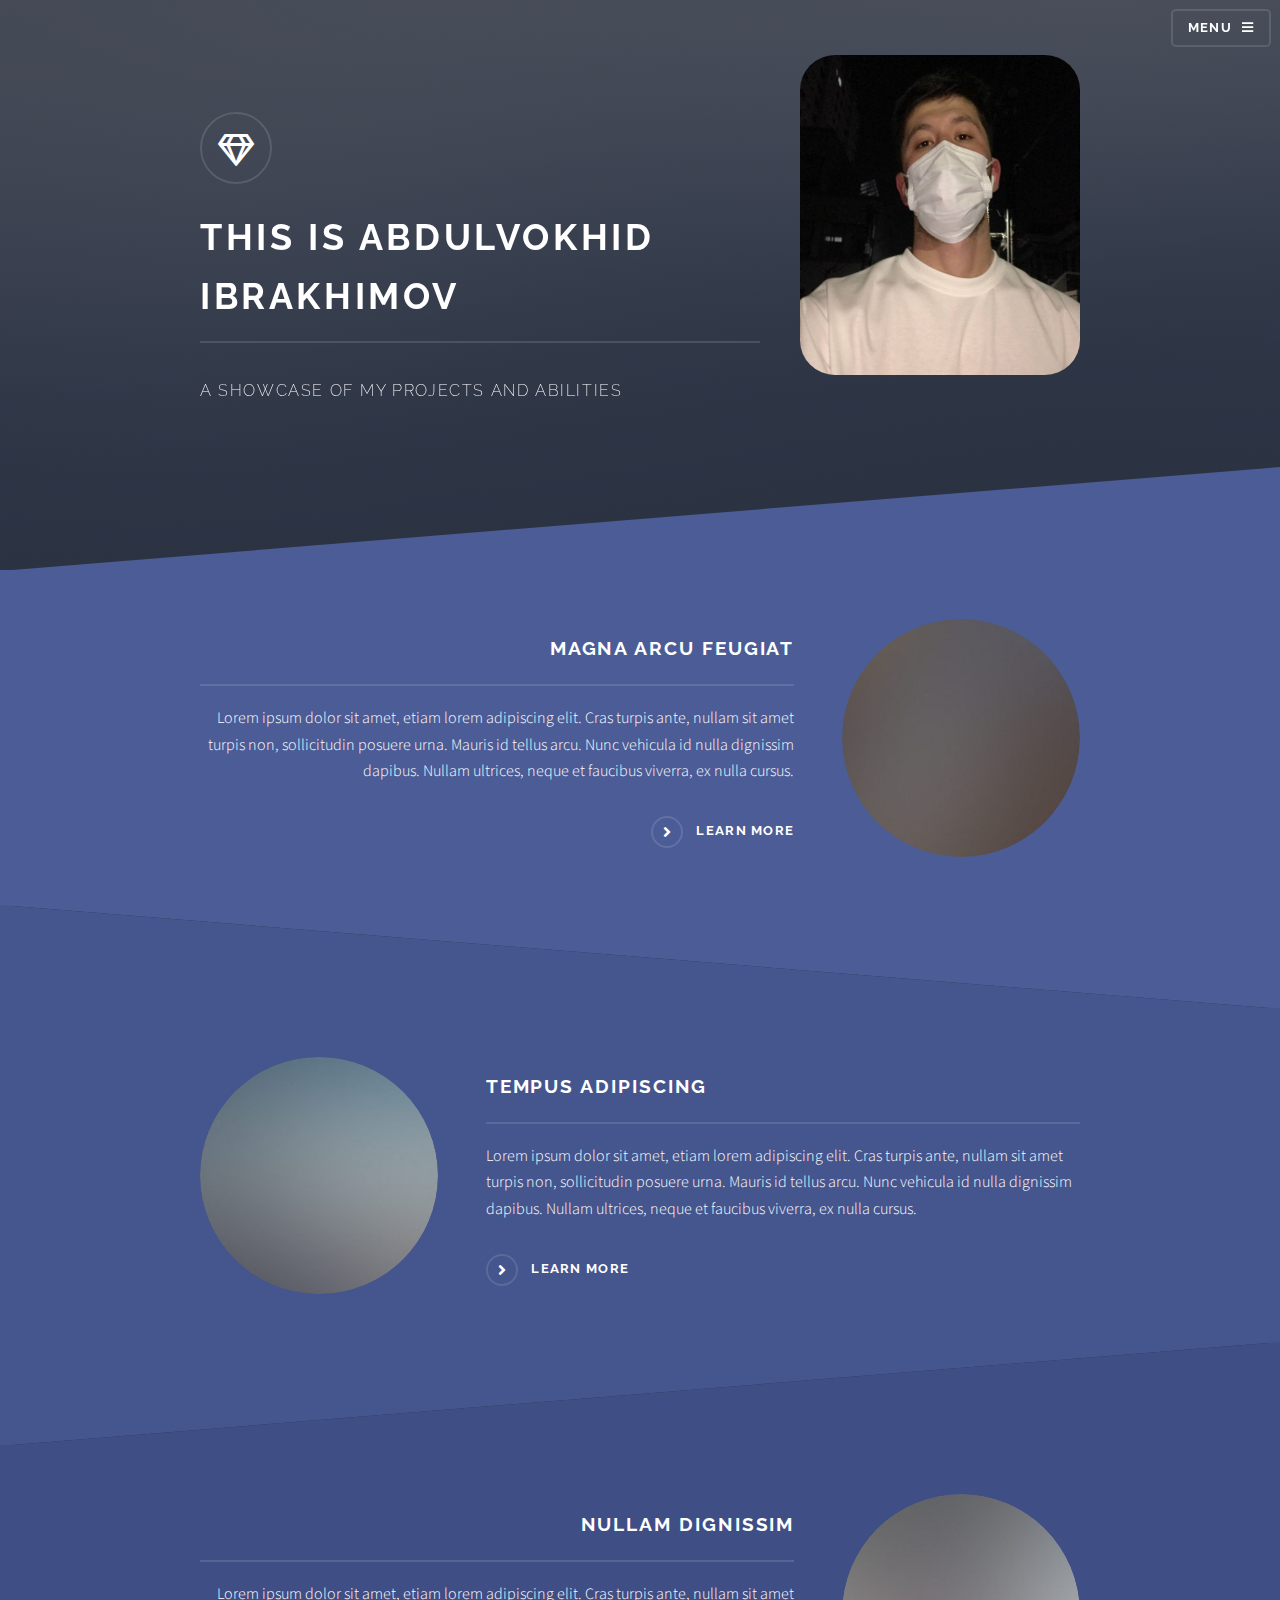
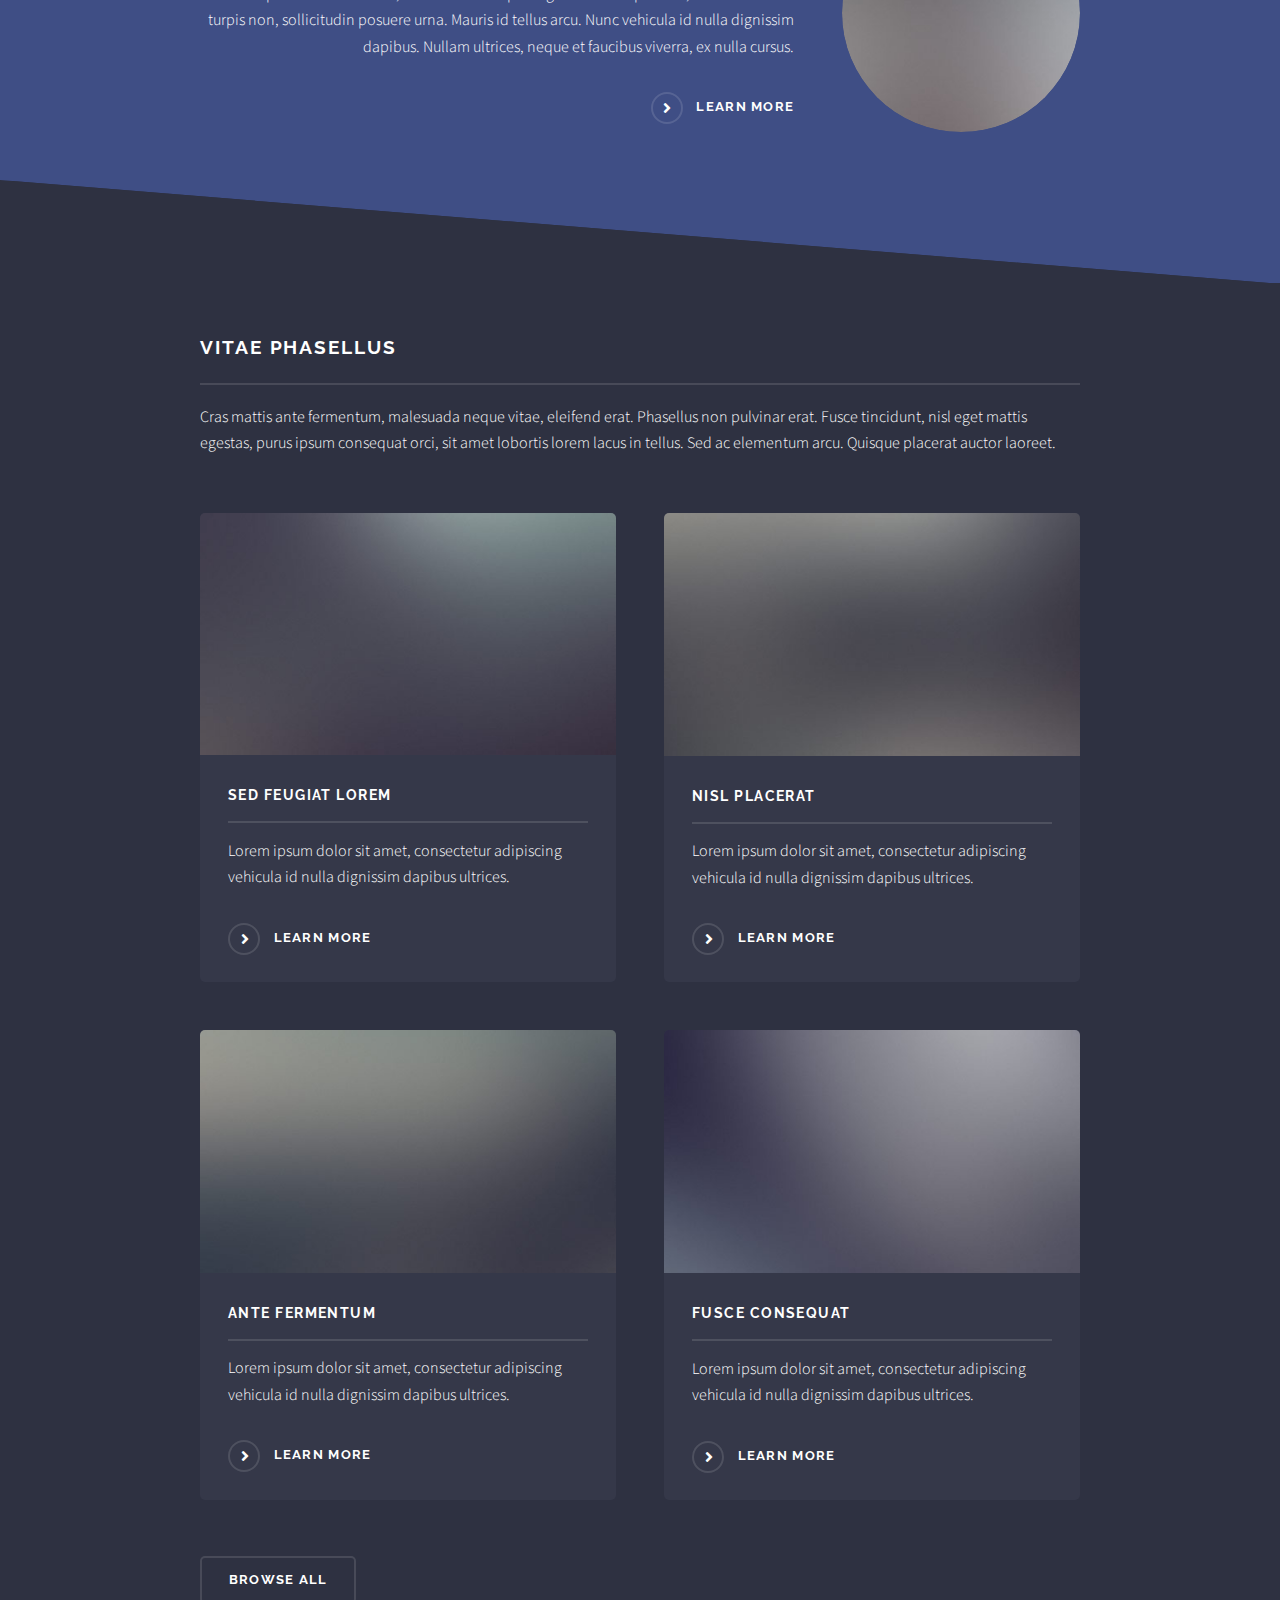
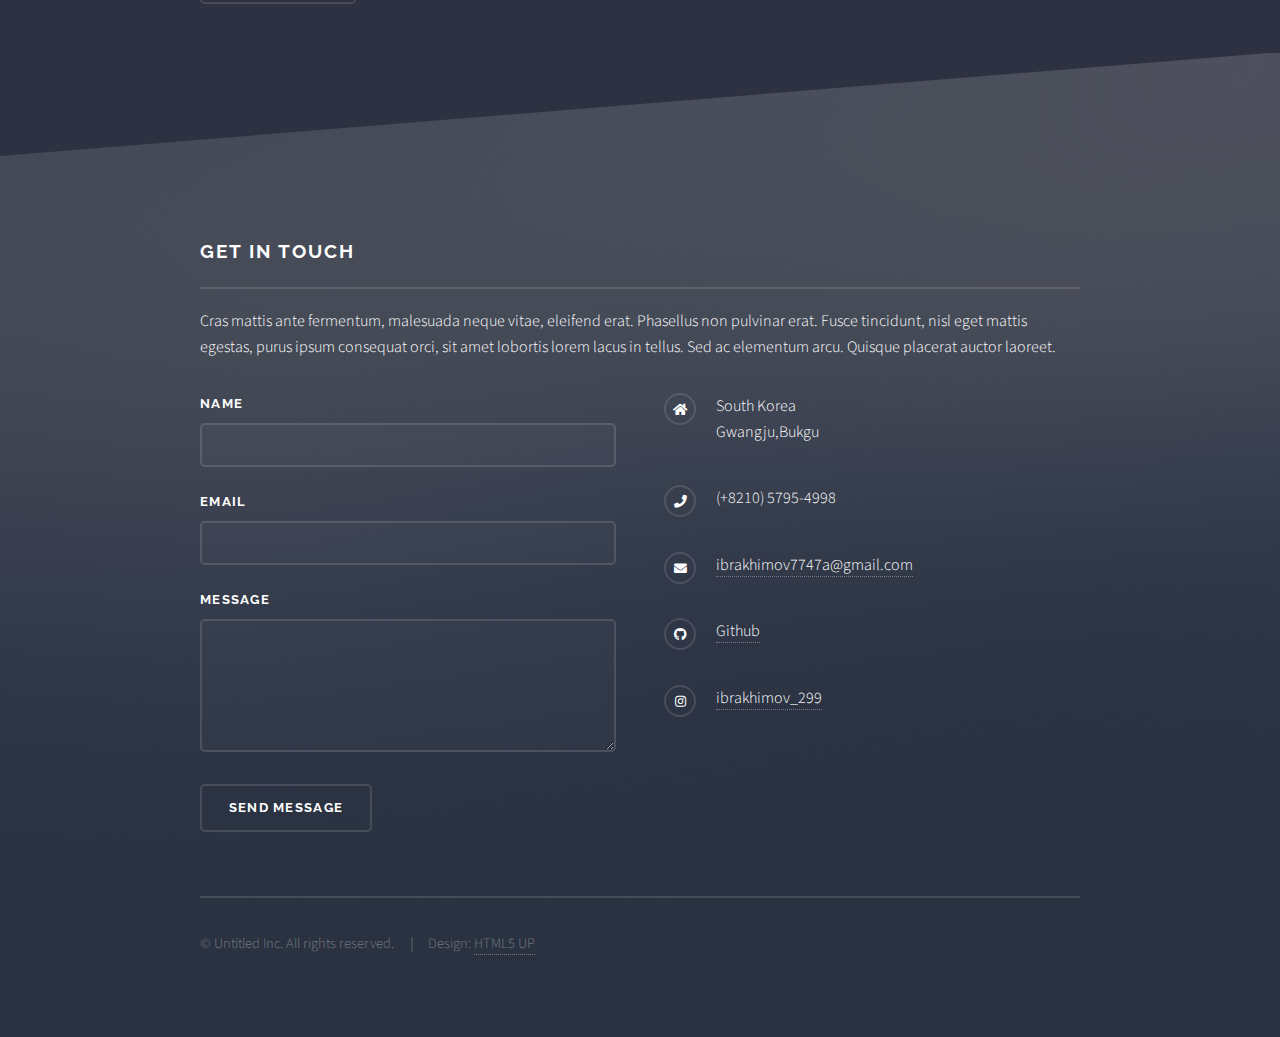
==== index.html @ 783c89f5 "started" ====
<!DOCTYPE html>
<!--
	Solid State by HTML5 UP
	html5up.net | @ajlkn
	Free for personal and commercial use under the CCA 3.0 license (html5up.net/license)
-->
<html>
  <head>
    <title>My Portfolio</title>
    <meta charset="utf-8" />
    <meta
      name="viewport"
      content="width=device-width, initial-scale=1, user-scalable=no"
    />
    <link rel="stylesheet" href="assets/css/main.css" />
    <link rel="stylesheet" href="style.css" />
    <noscript
      ><link rel="stylesheet" href="assets/css/noscript.css"
    /></noscript>
  </head>
  <body class="is-preload">
    <!-- Page Wrapper -->
    <div id="page-wrapper">
      <!-- Header -->
      <header id="header" class="alt">
        <h1><a href="index.html">Solid State</a></h1>
        <nav>
          <a href="#menu">Menu</a>
        </nav>
      </header>

      <!-- Menu -->
      <nav id="menu">
        <div class="inner">
          <h2>Menu</h2>
          <ul class="links">
            <li><a href="index.html">Home</a></li>
            <li><a href="generic.html">Generic</a></li>
            <li><a href="elements.html">Elements</a></li>
            <li><a href="#">Log In</a></li>
            <li><a href="#">Sign Up</a></li>
          </ul>
          <a href="#" class="close">Close</a>
        </div>
      </nav>

      <!-- Banner -->
      <section id="banner">
        <div class="inner">
          <div class="logo"><span class="icon fa-gem"></span></div>
          <div class="Wrapper">
            <h2>This is Abdulvokhid Ibrakhimov</h2>
            <img class="img" src="./images/myimg.jpg" alt="" />
          </div>
          <p>A showcase of my projects and abilities</p>
        </div>
      </section>

      <!-- Wrapper -->
      <section id="wrapper">
        <!-- One -->
        <section id="one" class="wrapper spotlight style1">
          <div class="inner">
            <a href="#" class="image"><img src="images/pic01.jpg" alt="" /></a>
            <div class="content">
              <h2 class="major">Magna arcu feugiat</h2>
              <p>
                Lorem ipsum dolor sit amet, etiam lorem adipiscing elit. Cras
                turpis ante, nullam sit amet turpis non, sollicitudin posuere
                urna. Mauris id tellus arcu. Nunc vehicula id nulla dignissim
                dapibus. Nullam ultrices, neque et faucibus viverra, ex nulla
                cursus.
              </p>
              <a href="#" class="special">Learn more</a>
            </div>
          </div>
        </section>

        <!-- Two -->
        <section id="two" class="wrapper alt spotlight style2">
          <div class="inner">
            <a href="#" class="image"><img src="images/pic02.jpg" alt="" /></a>
            <div class="content">
              <h2 class="major">Tempus adipiscing</h2>
              <p>
                Lorem ipsum dolor sit amet, etiam lorem adipiscing elit. Cras
                turpis ante, nullam sit amet turpis non, sollicitudin posuere
                urna. Mauris id tellus arcu. Nunc vehicula id nulla dignissim
                dapibus. Nullam ultrices, neque et faucibus viverra, ex nulla
                cursus.
              </p>
              <a href="#" class="special">Learn more</a>
            </div>
          </div>
        </section>

        <!-- Three -->
        <section id="three" class="wrapper spotlight style3">
          <div class="inner">
            <a href="#" class="image"><img src="images/pic03.jpg" alt="" /></a>
            <div class="content">
              <h2 class="major">Nullam dignissim</h2>
              <p>
                Lorem ipsum dolor sit amet, etiam lorem adipiscing elit. Cras
                turpis ante, nullam sit amet turpis non, sollicitudin posuere
                urna. Mauris id tellus arcu. Nunc vehicula id nulla dignissim
                dapibus. Nullam ultrices, neque et faucibus viverra, ex nulla
                cursus.
              </p>
              <a href="#" class="special">Learn more</a>
            </div>
          </div>
        </section>

        <!-- Four -->
        <section id="four" class="wrapper alt style1">
          <div class="inner">
            <h2 class="major">Vitae phasellus</h2>
            <p>
              Cras mattis ante fermentum, malesuada neque vitae, eleifend erat.
              Phasellus non pulvinar erat. Fusce tincidunt, nisl eget mattis
              egestas, purus ipsum consequat orci, sit amet lobortis lorem lacus
              in tellus. Sed ac elementum arcu. Quisque placerat auctor laoreet.
            </p>
            <section class="features">
              <article>
                <a href="#" class="image"
                  ><img src="images/pic04.jpg" alt=""
                /></a>
                <h3 class="major">Sed feugiat lorem</h3>
                <p>
                  Lorem ipsum dolor sit amet, consectetur adipiscing vehicula id
                  nulla dignissim dapibus ultrices.
                </p>
                <a href="#" class="special">Learn more</a>
              </article>
              <article>
                <a href="#" class="image"
                  ><img src="images/pic05.jpg" alt=""
                /></a>
                <h3 class="major">Nisl placerat</h3>
                <p>
                  Lorem ipsum dolor sit amet, consectetur adipiscing vehicula id
                  nulla dignissim dapibus ultrices.
                </p>
                <a href="#" class="special">Learn more</a>
              </article>
              <article>
                <a href="#" class="image"
                  ><img src="images/pic06.jpg" alt=""
                /></a>
                <h3 class="major">Ante fermentum</h3>
                <p>
                  Lorem ipsum dolor sit amet, consectetur adipiscing vehicula id
                  nulla dignissim dapibus ultrices.
                </p>
                <a href="#" class="special">Learn more</a>
              </article>
              <article>
                <a href="#" class="image"
                  ><img src="images/pic07.jpg" alt=""
                /></a>
                <h3 class="major">Fusce consequat</h3>
                <p>
                  Lorem ipsum dolor sit amet, consectetur adipiscing vehicula id
                  nulla dignissim dapibus ultrices.
                </p>
                <a href="#" class="special">Learn more</a>
              </article>
            </section>
            <ul class="actions">
              <li><a href="#" class="button">Browse All</a></li>
            </ul>
          </div>
        </section>
      </section>

      <!-- Footer -->
      <section id="footer">
        <div class="inner">
          <h2 class="major">Get in touch</h2>
          <p>
            Cras mattis ante fermentum, malesuada neque vitae, eleifend erat.
            Phasellus non pulvinar erat. Fusce tincidunt, nisl eget mattis
            egestas, purus ipsum consequat orci, sit amet lobortis lorem lacus
            in tellus. Sed ac elementum arcu. Quisque placerat auctor laoreet.
          </p>
          <form method="post" action="#">
            <div class="fields">
              <div class="field">
                <label for="name">Name</label>
                <input type="text" name="name" id="name" />
              </div>
              <div class="field">
                <label for="email">Email</label>
                <input type="email" name="email" id="email" />
              </div>
              <div class="field">
                <label for="message">Message</label>
                <textarea name="message" id="message" rows="4"></textarea>
              </div>
            </div>
            <ul class="actions">
              <li><input type="submit" value="Send Message" /></li>
            </ul>
          </form>
          <ul class="contact">
            <li class="icon solid fa-home">
              South Korea<br />
              Gwangju,Bukgu
            </li>
            <li class="icon solid fa-phone">(+8210) 5795-4998</li>
            <li class="icon solid fa-envelope">
              <a href="#">ibrakhimov7747a@gmail.com</a>
            </li>
            <li class="icon brands fa-github">
              <a href="https://github.com/abdulvokhid1">Github</a>
            </li>
            <!-- <li class="icon brands fa-facebook-f">
              <a href="#">facebook.com/untitled-tld</a>
            </li> -->
            <li class="icon brands fa-instagram">
              <a href="https://www.instagram.com/ibrakhimov_299/"
                >ibrakhimov_299</a
              >
            </li>
          </ul>
          <ul class="copyright">
            <li>&copy; Untitled Inc. All rights reserved.</li>
            <li>Design: <a href="http://html5up.net">HTML5 UP</a></li>
          </ul>
        </div>
      </section>
    </div>

    <!-- Scripts -->
    <script src="assets/js/jquery.min.js"></script>
    <script src="assets/js/jquery.scrollex.min.js"></script>
    <script src="assets/js/browser.min.js"></script>
    <script src="assets/js/breakpoints.min.js"></script>
    <script src="assets/js/util.js"></script>
    <script src="assets/js/main.js"></script>
  </body>
</html>
---- assets/css/main.css ----
@import url(fontawesome-all.min.css);
@import url("https://fonts.googleapis.com/css?family=Raleway:200,700|Source+Sans+Pro:300,600,300italic,600italic");

/*
	Solid State by HTML5 UP
	html5up.net | @ajlkn
	Free for personal and commercial use under the CCA 3.0 license (html5up.net/license)
*/

html, body, div, span, applet, object,
iframe, h1, h2, h3, h4, h5, h6, p, blockquote,
pre, a, abbr, acronym, address, big, cite,
code, del, dfn, em, img, ins, kbd, q, s, samp,
small, strike, strong, sub, sup, tt, var, b,
u, i, center, dl, dt, dd, ol, ul, li, fieldset,
form, label, legend, table, caption, tbody,
tfoot, thead, tr, th, td, article, aside,
canvas, details, embed, figure, figcaption,
footer, header, hgroup, menu, nav, output, ruby,
section, summary, time, mark, audio, video {
	margin: 0;
	padding: 0;
	border: 0;
	font-size: 100%;
	font: inherit;
	vertical-align: baseline;}

article, aside, details, figcaption, figure,
footer, header, hgroup, menu, nav, section {
	display: block;}

body {
	line-height: 1;
}

ol, ul {
	list-style: none;
}

blockquote, q {
	quotes: none;
}

	blockquote:before, blockquote:after, q:before, q:after {
		content: '';
		content: none;
	}

table {
	border-collapse: collapse;
	border-spacing: 0;
}

body {
	-webkit-text-size-adjust: none;
}

mark {
	background-color: transparent;
	color: inherit;
}

input::-moz-focus-inner {
	border: 0;
	padding: 0;
}

input, select, textarea {
	-moz-appearance: none;
	-webkit-appearance: none;
	-ms-appearance: none;
	appearance: none;
}

/* Basic */

	@-ms-viewport {
		width: device-width;
	}

	body {
		-ms-overflow-style: scrollbar;
	}

	@media screen and (max-width: 480px) {

		html, body {
			min-width: 320px;
		}

	}

	html {
		box-sizing: border-box;
	}

	*, *:before, *:after {
		box-sizing: inherit;
	}

	body {
		background-color: #2e3141;
		background-image: linear-gradient(to top, rgba(46, 49, 65, 0.8), rgba(46, 49, 65, 0.8)), url("../../images/bg.jpg");
		background-size: auto, cover;
		background-attachment: fixed, fixed;
		background-position: center, center;
	}

		body.is-preload *, body.is-preload *:before, body.is-preload *:after {
			-moz-animation: none !important;
			-webkit-animation: none !important;
			-ms-animation: none !important;
			animation: none !important;
			-moz-transition: none !important;
			-webkit-transition: none !important;
			-ms-transition: none !important;
			transition: none !important;
		}

/* Type */

	body, input, select, textarea {
		color: #ffffff;
		font-family: "Source Sans Pro", Helvetica, sans-serif;
		font-size: 16.5pt;
		font-weight: 300;
		line-height: 1.65;
	}

		@media screen and (max-width: 1680px) {

			body, input, select, textarea {
				font-size: 13pt;
			}

		}

		@media screen and (max-width: 1280px) {

			body, input, select, textarea {
				font-size: 12pt;
			}

		}

		@media screen and (max-width: 980px) {

			body, input, select, textarea {
				font-size: 12pt;
			}

		}

		@media screen and (max-width: 736px) {

			body, input, select, textarea {
				font-size: 12pt;
			}

		}

		@media screen and (max-width: 480px) {

			body, input, select, textarea {
				font-size: 12pt;
			}

		}

	a {
		-moz-transition: color 0.2s ease-in-out, border-bottom-color 0.2s ease-in-out;
		-webkit-transition: color 0.2s ease-in-out, border-bottom-color 0.2s ease-in-out;
		-ms-transition: color 0.2s ease-in-out, border-bottom-color 0.2s ease-in-out;
		transition: color 0.2s ease-in-out, border-bottom-color 0.2s ease-in-out;
		border-bottom: dotted 1px rgba(255, 255, 255, 0.35);
		color: #ffffff;
		text-decoration: none;
	}

		a:hover {
			border-bottom-color: transparent;
			color: #ffffff !important;
		}

		a.special:not(.button) {
			text-decoration: none;
			border-bottom: 0;
			display: block;
			font-family: Raleway, Helvetica, sans-serif;
			font-size: 0.8em;
			font-weight: 700;
			letter-spacing: 0.1em;
			margin: 0 0 2em 0;
			text-transform: uppercase;
		}

			a.special:not(.button):before {
				-moz-osx-font-smoothing: grayscale;
				-webkit-font-smoothing: antialiased;
				display: inline-block;
				font-style: normal;
				font-variant: normal;
				text-rendering: auto;
				line-height: 1;
				text-transform: none !important;
				font-family: 'Font Awesome 5 Free';
				font-weight: 900;
			}

			a.special:not(.button):before {
				-moz-transition: background-color 0.2s ease-in-out;
				-webkit-transition: background-color 0.2s ease-in-out;
				-ms-transition: background-color 0.2s ease-in-out;
				transition: background-color 0.2s ease-in-out;
				border-radius: 100%;
				border: solid 2px rgba(255, 255, 255, 0.125);
				content: '\f105';
				display: inline-block;
				font-size: 1.25em;
				height: 2em;
				line-height: 1.75em;
				margin-right: 0.85em;
				text-align: center;
				text-indent: 0.15em;
				vertical-align: middle;
				width: 2em;
			}

			a.special:not(.button):hover:before {
				background-color: rgba(255, 255, 255, 0.025);
			}

			a.special:not(.button):active:before {
				background-color: rgba(255, 255, 255, 0.075);
			}

	strong, b {
		color: #ffffff;
		font-weight: 600;
	}

	em, i {
		font-style: italic;
	}

	p {
		margin: 0 0 2em 0;
	}

	h1, h2, h3, h4, h5, h6 {
		color: #ffffff;
		font-family: Raleway, Helvetica, sans-serif;
		font-weight: 700;
		letter-spacing: 0.1em;
		margin: 0 0 1em 0;
		text-transform: uppercase;
	}

		h1 a, h2 a, h3 a, h4 a, h5 a, h6 a {
			color: inherit;
			text-decoration: none;
			border-bottom: 0;
		}

		h1 span, h2 span, h3 span, h4 span, h5 span, h6 span {
			font-weight: 200;
		}

		h1.major, h2.major, h3.major, h4.major, h5.major, h6.major {
			padding-bottom: 1em;
			border-bottom: solid 2px rgba(255, 255, 255, 0.125);
		}

	h2 {
		font-size: 1.2em;
	}

	h3 {
		font-size: 0.9em;
	}

	h4 {
		font-size: 0.7em;
	}

	h5 {
		font-size: 0.7em;
	}

	h6 {
		font-size: 0.7em;
	}

	@media screen and (max-width: 736px) {

		h2 {
			font-size: 1em;
		}

		h3 {
			font-size: 0.8em;
		}

	}

	sub {
		font-size: 0.8em;
		position: relative;
		top: 0.5em;
	}

	sup {
		font-size: 0.8em;
		position: relative;
		top: -0.5em;
	}

	blockquote {
		border-left: solid 4px rgba(255, 255, 255, 0.125);
		font-style: italic;
		margin: 0 0 2em 0;
		padding: 0.5em 0 0.5em 2em;
	}

	code {
		background: rgba(255, 255, 255, 0.025);
		border-radius: 5px;
		border: solid 2px rgba(255, 255, 255, 0.125);
		font-family: "Courier New", monospace;
		font-size: 0.9em;
		margin: 0 0.25em;
		padding: 0.25em 0.65em;
	}

	pre {
		-webkit-overflow-scrolling: touch;
		font-family: "Courier New", monospace;
		font-size: 0.9em;
		margin: 0 0 2em 0;
	}

		pre code {
			display: block;
			line-height: 1.75em;
			padding: 1em 1.5em;
			overflow-x: auto;
		}

	hr {
		border: 0;
		border-bottom: solid 2px rgba(255, 255, 255, 0.125);
		margin: 2.5em 0;
	}

		hr.major {
			margin: 4em 0;
		}

	.align-left {
		text-align: left;
	}

	.align-center {
		text-align: center;
	}

	.align-right {
		text-align: right;
	}

/* Row */

	.row {
		display: flex;
		flex-wrap: wrap;
		box-sizing: border-box;
		align-items: stretch;
	}

		.row > * {
			box-sizing: border-box;
		}

		.row.gtr-uniform > * > :last-child {
			margin-bottom: 0;
		}

		.row.aln-left {
			justify-content: flex-start;
		}

		.row.aln-center {
			justify-content: center;
		}

		.row.aln-right {
			justify-content: flex-end;
		}

		.row.aln-top {
			align-items: flex-start;
		}

		.row.aln-middle {
			align-items: center;
		}

		.row.aln-bottom {
			align-items: flex-end;
		}

		.row > .imp {
			order: -1;
		}

		.row > .col-1 {
			width: 8.33333%;
		}

		.row > .off-1 {
			margin-left: 8.33333%;
		}

		.row > .col-2 {
			width: 16.66667%;
		}

		.row > .off-2 {
			margin-left: 16.66667%;
		}

		.row > .col-3 {
			width: 25%;
		}

		.row > .off-3 {
			margin-left: 25%;
		}

		.row > .col-4 {
			width: 33.33333%;
		}

		.row > .off-4 {
			margin-left: 33.33333%;
		}

		.row > .col-5 {
			width: 41.66667%;
		}

		.row > .off-5 {
			margin-left: 41.66667%;
		}

		.row > .col-6 {
			width: 50%;
		}

		.row > .off-6 {
			margin-left: 50%;
		}

		.row > .col-7 {
			width: 58.33333%;
		}

		.row > .off-7 {
			margin-left: 58.33333%;
		}

		.row > .col-8 {
			width: 66.66667%;
		}

		.row > .off-8 {
			margin-left: 66.66667%;
		}

		.row > .col-9 {
			width: 75%;
		}

		.row > .off-9 {
			margin-left: 75%;
		}

		.row > .col-10 {
			width: 83.33333%;
		}

		.row > .off-10 {
			margin-left: 83.33333%;
		}

		.row > .col-11 {
			width: 91.66667%;
		}

		.row > .off-11 {
			margin-left: 91.66667%;
		}

		.row > .col-12 {
			width: 100%;
		}

		.row > .off-12 {
			margin-left: 100%;
		}

		.row.gtr-0 {
			margin-top: 0;
			margin-left: 0em;
		}

			.row.gtr-0 > * {
				padding: 0 0 0 0em;
			}

			.row.gtr-0.gtr-uniform {
				margin-top: 0em;
			}

				.row.gtr-0.gtr-uniform > * {
					padding-top: 0em;
				}

		.row.gtr-25 {
			margin-top: 0;
			margin-left: -0.4375em;
		}

			.row.gtr-25 > * {
				padding: 0 0 0 0.4375em;
			}

			.row.gtr-25.gtr-uniform {
				margin-top: -0.4375em;
			}

				.row.gtr-25.gtr-uniform > * {
					padding-top: 0.4375em;
				}

		.row.gtr-50 {
			margin-top: 0;
			margin-left: -0.875em;
		}

			.row.gtr-50 > * {
				padding: 0 0 0 0.875em;
			}

			.row.gtr-50.gtr-uniform {
				margin-top: -0.875em;
			}

				.row.gtr-50.gtr-uniform > * {
					padding-top: 0.875em;
				}

		.row {
			margin-top: 0;
			margin-left: -1.75em;
		}

			.row > * {
				padding: 0 0 0 1.75em;
			}

			.row.gtr-uniform {
				margin-top: -1.75em;
			}

				.row.gtr-uniform > * {
					padding-top: 1.75em;
				}

		.row.gtr-150 {
			margin-top: 0;
			margin-left: -2.625em;
		}

			.row.gtr-150 > * {
				padding: 0 0 0 2.625em;
			}

			.row.gtr-150.gtr-uniform {
				margin-top: -2.625em;
			}

				.row.gtr-150.gtr-uniform > * {
					padding-top: 2.625em;
				}

		.row.gtr-200 {
			margin-top: 0;
			margin-left: -3.5em;
		}

			.row.gtr-200 > * {
				padding: 0 0 0 3.5em;
			}

			.row.gtr-200.gtr-uniform {
				margin-top: -3.5em;
			}

				.row.gtr-200.gtr-uniform > * {
					padding-top: 3.5em;
				}

		@media screen and (max-width: 1680px) {

			.row {
				display: flex;
				flex-wrap: wrap;
				box-sizing: border-box;
				align-items: stretch;
			}

				.row > * {
					box-sizing: border-box;
				}

				.row.gtr-uniform > * > :last-child {
					margin-bottom: 0;
				}

				.row.aln-left {
					justify-content: flex-start;
				}

				.row.aln-center {
					justify-content: center;
				}

				.row.aln-right {
					justify-content: flex-end;
				}

				.row.aln-top {
					align-items: flex-start;
				}

				.row.aln-middle {
					align-items: center;
				}

				.row.aln-bottom {
					align-items: flex-end;
				}

				.row > .imp-xlarge {
					order: -1;
				}

				.row > .col-1-xlarge {
					width: 8.33333%;
				}

				.row > .off-1-xlarge {
					margin-left: 8.33333%;
				}

				.row > .col-2-xlarge {
					width: 16.66667%;
				}

				.row > .off-2-xlarge {
					margin-left: 16.66667%;
				}

				.row > .col-3-xlarge {
					width: 25%;
				}

				.row > .off-3-xlarge {
					margin-left: 25%;
				}

				.row > .col-4-xlarge {
					width: 33.33333%;
				}

				.row > .off-4-xlarge {
					margin-left: 33.33333%;
				}

				.row > .col-5-xlarge {
					width: 41.66667%;
				}

				.row > .off-5-xlarge {
					margin-left: 41.66667%;
				}

				.row > .col-6-xlarge {
					width: 50%;
				}

				.row > .off-6-xlarge {
					margin-left: 50%;
				}

				.row > .col-7-xlarge {
					width: 58.33333%;
				}

				.row > .off-7-xlarge {
					margin-left: 58.33333%;
				}

				.row > .col-8-xlarge {
					width: 66.66667%;
				}

				.row > .off-8-xlarge {
					margin-left: 66.66667%;
				}

				.row > .col-9-xlarge {
					width: 75%;
				}

				.row > .off-9-xlarge {
					margin-left: 75%;
				}

				.row > .col-10-xlarge {
					width: 83.33333%;
				}

				.row > .off-10-xlarge {
					margin-left: 83.33333%;
				}

				.row > .col-11-xlarge {
					width: 91.66667%;
				}

				.row > .off-11-xlarge {
					margin-left: 91.66667%;
				}

				.row > .col-12-xlarge {
					width: 100%;
				}

				.row > .off-12-xlarge {
					margin-left: 100%;
				}

				.row.gtr-0 {
					margin-top: 0;
					margin-left: 0em;
				}

					.row.gtr-0 > * {
						padding: 0 0 0 0em;
					}

					.row.gtr-0.gtr-uniform {
						margin-top: 0em;
					}

						.row.gtr-0.gtr-uniform > * {
							padding-top: 0em;
						}

				.row.gtr-25 {
					margin-top: 0;
					margin-left: -0.4375em;
				}

					.row.gtr-25 > * {
						padding: 0 0 0 0.4375em;
					}

					.row.gtr-25.gtr-uniform {
						margin-top: -0.4375em;
					}

						.row.gtr-25.gtr-uniform > * {
							padding-top: 0.4375em;
						}

				.row.gtr-50 {
					margin-top: 0;
					margin-left: -0.875em;
				}

					.row.gtr-50 > * {
						padding: 0 0 0 0.875em;
					}

					.row.gtr-50.gtr-uniform {
						margin-top: -0.875em;
					}

						.row.gtr-50.gtr-uniform > * {
							padding-top: 0.875em;
						}

				.row {
					margin-top: 0;
					margin-left: -1.75em;
				}

					.row > * {
						padding: 0 0 0 1.75em;
					}

					.row.gtr-uniform {
						margin-top: -1.75em;
					}

						.row.gtr-uniform > * {
							padding-top: 1.75em;
						}

				.row.gtr-150 {
					margin-top: 0;
					margin-left: -2.625em;
				}

					.row.gtr-150 > * {
						padding: 0 0 0 2.625em;
					}

					.row.gtr-150.gtr-uniform {
						margin-top: -2.625em;
					}

						.row.gtr-150.gtr-uniform > * {
							padding-top: 2.625em;
						}

				.row.gtr-200 {
					margin-top: 0;
					margin-left: -3.5em;
				}

					.row.gtr-200 > * {
						padding: 0 0 0 3.5em;
					}

					.row.gtr-200.gtr-uniform {
						margin-top: -3.5em;
					}

						.row.gtr-200.gtr-uniform > * {
							padding-top: 3.5em;
						}

		}

		@media screen and (max-width: 1280px) {

			.row {
				display: flex;
				flex-wrap: wrap;
				box-sizing: border-box;
				align-items: stretch;
			}

				.row > * {
					box-sizing: border-box;
				}

				.row.gtr-uniform > * > :last-child {
					margin-bottom: 0;
				}

				.row.aln-left {
					justify-content: flex-start;
				}

				.row.aln-center {
					justify-content: center;
				}

				.row.aln-right {
					justify-content: flex-end;
				}

				.row.aln-top {
					align-items: flex-start;
				}

				.row.aln-middle {
					align-items: center;
				}

				.row.aln-bottom {
					align-items: flex-end;
				}

				.row > .imp-large {
					order: -1;
				}

				.row > .col-1-large {
					width: 8.33333%;
				}

				.row > .off-1-large {
					margin-left: 8.33333%;
				}

				.row > .col-2-large {
					width: 16.66667%;
				}

				.row > .off-2-large {
					margin-left: 16.66667%;
				}

				.row > .col-3-large {
					width: 25%;
				}

				.row > .off-3-large {
					margin-left: 25%;
				}

				.row > .col-4-large {
					width: 33.33333%;
				}

				.row > .off-4-large {
					margin-left: 33.33333%;
				}

				.row > .col-5-large {
					width: 41.66667%;
				}

				.row > .off-5-large {
					margin-left: 41.66667%;
				}

				.row > .col-6-large {
					width: 50%;
				}

				.row > .off-6-large {
					margin-left: 50%;
				}

				.row > .col-7-large {
					width: 58.33333%;
				}

				.row > .off-7-large {
					margin-left: 58.33333%;
				}

				.row > .col-8-large {
					width: 66.66667%;
				}

				.row > .off-8-large {
					margin-left: 66.66667%;
				}

				.row > .col-9-large {
					width: 75%;
				}

				.row > .off-9-large {
					margin-left: 75%;
				}

				.row > .col-10-large {
					width: 83.33333%;
				}

				.row > .off-10-large {
					margin-left: 83.33333%;
				}

				.row > .col-11-large {
					width: 91.66667%;
				}

				.row > .off-11-large {
					margin-left: 91.66667%;
				}

				.row > .col-12-large {
					width: 100%;
				}

				.row > .off-12-large {
					margin-left: 100%;
				}

				.row.gtr-0 {
					margin-top: 0;
					margin-left: 0em;
				}

					.row.gtr-0 > * {
						padding: 0 0 0 0em;
					}

					.row.gtr-0.gtr-uniform {
						margin-top: 0em;
					}

						.row.gtr-0.gtr-uniform > * {
							padding-top: 0em;
						}

				.row.gtr-25 {
					margin-top: 0;
					margin-left: -0.4375em;
				}

					.row.gtr-25 > * {
						padding: 0 0 0 0.4375em;
					}

					.row.gtr-25.gtr-uniform {
						margin-top: -0.4375em;
					}

						.row.gtr-25.gtr-uniform > * {
							padding-top: 0.4375em;
						}

				.row.gtr-50 {
					margin-top: 0;
					margin-left: -0.875em;
				}

					.row.gtr-50 > * {
						padding: 0 0 0 0.875em;
					}

					.row.gtr-50.gtr-uniform {
						margin-top: -0.875em;
					}

						.row.gtr-50.gtr-uniform > * {
							padding-top: 0.875em;
						}

				.row {
					margin-top: 0;
					margin-left: -1.75em;
				}

					.row > * {
						padding: 0 0 0 1.75em;
					}

					.row.gtr-uniform {
						margin-top: -1.75em;
					}

						.row.gtr-uniform > * {
							padding-top: 1.75em;
						}

				.row.gtr-150 {
					margin-top: 0;
					margin-left: -2.625em;
				}

					.row.gtr-150 > * {
						padding: 0 0 0 2.625em;
					}

					.row.gtr-150.gtr-uniform {
						margin-top: -2.625em;
					}

						.row.gtr-150.gtr-uniform > * {
							padding-top: 2.625em;
						}

				.row.gtr-200 {
					margin-top: 0;
					margin-left: -3.5em;
				}

					.row.gtr-200 > * {
						padding: 0 0 0 3.5em;
					}

					.row.gtr-200.gtr-uniform {
						margin-top: -3.5em;
					}

						.row.gtr-200.gtr-uniform > * {
							padding-top: 3.5em;
						}

		}

		@media screen and (max-width: 980px) {

			.row {
				display: flex;
				flex-wrap: wrap;
				box-sizing: border-box;
				align-items: stretch;
			}

				.row > * {
					box-sizing: border-box;
				}

				.row.gtr-uniform > * > :last-child {
					margin-bottom: 0;
				}

				.row.aln-left {
					justify-content: flex-start;
				}

				.row.aln-center {
					justify-content: center;
				}

				.row.aln-right {
					justify-content: flex-end;
				}

				.row.aln-top {
					align-items: flex-start;
				}

				.row.aln-middle {
					align-items: center;
				}

				.row.aln-bottom {
					align-items: flex-end;
				}

				.row > .imp-medium {
					order: -1;
				}

				.row > .col-1-medium {
					width: 8.33333%;
				}

				.row > .off-1-medium {
					margin-left: 8.33333%;
				}

				.row > .col-2-medium {
					width: 16.66667%;
				}

				.row > .off-2-medium {
					margin-left: 16.66667%;
				}

				.row > .col-3-medium {
					width: 25%;
				}

				.row > .off-3-medium {
					margin-left: 25%;
				}

				.row > .col-4-medium {
					width: 33.33333%;
				}

				.row > .off-4-medium {
					margin-left: 33.33333%;
				}

				.row > .col-5-medium {
					width: 41.66667%;
				}

				.row > .off-5-medium {
					margin-left: 41.66667%;
				}

				.row > .col-6-medium {
					width: 50%;
				}

				.row > .off-6-medium {
					margin-left: 50%;
				}

				.row > .col-7-medium {
					width: 58.33333%;
				}

				.row > .off-7-medium {
					margin-left: 58.33333%;
				}

				.row > .col-8-medium {
					width: 66.66667%;
				}

				.row > .off-8-medium {
					margin-left: 66.66667%;
				}

				.row > .col-9-medium {
					width: 75%;
				}

				.row > .off-9-medium {
					margin-left: 75%;
				}

				.row > .col-10-medium {
					width: 83.33333%;
				}

				.row > .off-10-medium {
					margin-left: 83.33333%;
				}

				.row > .col-11-medium {
					width: 91.66667%;
				}

				.row > .off-11-medium {
					margin-left: 91.66667%;
				}

				.row > .col-12-medium {
					width: 100%;
				}

				.row > .off-12-medium {
					margin-left: 100%;
				}

				.row.gtr-0 {
					margin-top: 0;
					margin-left: 0em;
				}

					.row.gtr-0 > * {
						padding: 0 0 0 0em;
					}

					.row.gtr-0.gtr-uniform {
						margin-top: 0em;
					}

						.row.gtr-0.gtr-uniform > * {
							padding-top: 0em;
						}

				.row.gtr-25 {
					margin-top: 0;
					margin-left: -0.4375em;
				}

					.row.gtr-25 > * {
						padding: 0 0 0 0.4375em;
					}

					.row.gtr-25.gtr-uniform {
						margin-top: -0.4375em;
					}

						.row.gtr-25.gtr-uniform > * {
							padding-top: 0.4375em;
						}

				.row.gtr-50 {
					margin-top: 0;
					margin-left: -0.875em;
				}

					.row.gtr-50 > * {
						padding: 0 0 0 0.875em;
					}

					.row.gtr-50.gtr-uniform {
						margin-top: -0.875em;
					}

						.row.gtr-50.gtr-uniform > * {
							padding-top: 0.875em;
						}

				.row {
					margin-top: 0;
					margin-left: -1.75em;
				}

					.row > * {
						padding: 0 0 0 1.75em;
					}

					.row.gtr-uniform {
						margin-top: -1.75em;
					}

						.row.gtr-uniform > * {
							padding-top: 1.75em;
						}

				.row.gtr-150 {
					margin-top: 0;
					margin-left: -2.625em;
				}

					.row.gtr-150 > * {
						padding: 0 0 0 2.625em;
					}

					.row.gtr-150.gtr-uniform {
						margin-top: -2.625em;
					}

						.row.gtr-150.gtr-uniform > * {
							padding-top: 2.625em;
						}

				.row.gtr-200 {
					margin-top: 0;
					margin-left: -3.5em;
				}

					.row.gtr-200 > * {
						padding: 0 0 0 3.5em;
					}

					.row.gtr-200.gtr-uniform {
						margin-top: -3.5em;
					}

						.row.gtr-200.gtr-uniform > * {
							padding-top: 3.5em;
						}

		}

		@media screen and (max-width: 736px) {

			.row {
				display: flex;
				flex-wrap: wrap;
				box-sizing: border-box;
				align-items: stretch;
			}

				.row > * {
					box-sizing: border-box;
				}

				.row.gtr-uniform > * > :last-child {
					margin-bottom: 0;
				}

				.row.aln-left {
					justify-content: flex-start;
				}

				.row.aln-center {
					justify-content: center;
				}

				.row.aln-right {
					justify-content: flex-end;
				}

				.row.aln-top {
					align-items: flex-start;
				}

				.row.aln-middle {
					align-items: center;
				}

				.row.aln-bottom {
					align-items: flex-end;
				}

				.row > .imp-small {
					order: -1;
				}

				.row > .col-1-small {
					width: 8.33333%;
				}

				.row > .off-1-small {
					margin-left: 8.33333%;
				}

				.row > .col-2-small {
					width: 16.66667%;
				}

				.row > .off-2-small {
					margin-left: 16.66667%;
				}

				.row > .col-3-small {
					width: 25%;
				}

				.row > .off-3-small {
					margin-left: 25%;
				}

				.row > .col-4-small {
					width: 33.33333%;
				}

				.row > .off-4-small {
					margin-left: 33.33333%;
				}

				.row > .col-5-small {
					width: 41.66667%;
				}

				.row > .off-5-small {
					margin-left: 41.66667%;
				}

				.row > .col-6-small {
					width: 50%;
				}

				.row > .off-6-small {
					margin-left: 50%;
				}

				.row > .col-7-small {
					width: 58.33333%;
				}

				.row > .off-7-small {
					margin-left: 58.33333%;
				}

				.row > .col-8-small {
					width: 66.66667%;
				}

				.row > .off-8-small {
					margin-left: 66.66667%;
				}

				.row > .col-9-small {
					width: 75%;
				}

				.row > .off-9-small {
					margin-left: 75%;
				}

				.row > .col-10-small {
					width: 83.33333%;
				}

				.row > .off-10-small {
					margin-left: 83.33333%;
				}

				.row > .col-11-small {
					width: 91.66667%;
				}

				.row > .off-11-small {
					margin-left: 91.66667%;
				}

				.row > .col-12-small {
					width: 100%;
				}

				.row > .off-12-small {
					margin-left: 100%;
				}

				.row.gtr-0 {
					margin-top: 0;
					margin-left: 0em;
				}

					.row.gtr-0 > * {
						padding: 0 0 0 0em;
					}

					.row.gtr-0.gtr-uniform {
						margin-top: 0em;
					}

						.row.gtr-0.gtr-uniform > * {
							padding-top: 0em;
						}

				.row.gtr-25 {
					margin-top: 0;
					margin-left: -0.3125em;
				}

					.row.gtr-25 > * {
						padding: 0 0 0 0.3125em;
					}

					.row.gtr-25.gtr-uniform {
						margin-top: -0.3125em;
					}

						.row.gtr-25.gtr-uniform > * {
							padding-top: 0.3125em;
						}

				.row.gtr-50 {
					margin-top: 0;
					margin-left: -0.625em;
				}

					.row.gtr-50 > * {
						padding: 0 0 0 0.625em;
					}

					.row.gtr-50.gtr-uniform {
						margin-top: -0.625em;
					}

						.row.gtr-50.gtr-uniform > * {
							padding-top: 0.625em;
						}

				.row {
					margin-top: 0;
					margin-left: -1.25em;
				}

					.row > * {
						padding: 0 0 0 1.25em;
					}

					.row.gtr-uniform {
						margin-top: -1.25em;
					}

						.row.gtr-uniform > * {
							padding-top: 1.25em;
						}

				.row.gtr-150 {
					margin-top: 0;
					margin-left: -1.875em;
				}

					.row.gtr-150 > * {
						padding: 0 0 0 1.875em;
					}

					.row.gtr-150.gtr-uniform {
						margin-top: -1.875em;
					}

						.row.gtr-150.gtr-uniform > * {
							padding-top: 1.875em;
						}

				.row.gtr-200 {
					margin-top: 0;
					margin-left: -2.5em;
				}

					.row.gtr-200 > * {
						padding: 0 0 0 2.5em;
					}

					.row.gtr-200.gtr-uniform {
						margin-top: -2.5em;
					}

						.row.gtr-200.gtr-uniform > * {
							padding-top: 2.5em;
						}

		}

		@media screen and (max-width: 480px) {

			.row {
				display: flex;
				flex-wrap: wrap;
				box-sizing: border-box;
				align-items: stretch;
			}

				.row > * {
					box-sizing: border-box;
				}

				.row.gtr-uniform > * > :last-child {
					margin-bottom: 0;
				}

				.row.aln-left {
					justify-content: flex-start;
				}

				.row.aln-center {
					justify-content: center;
				}

				.row.aln-right {
					justify-content: flex-end;
				}

				.row.aln-top {
					align-items: flex-start;
				}

				.row.aln-middle {
					align-items: center;
				}

				.row.aln-bottom {
					align-items: flex-end;
				}

				.row > .imp-xsmall {
					order: -1;
				}

				.row > .col-1-xsmall {
					width: 8.33333%;
				}

				.row > .off-1-xsmall {
					margin-left: 8.33333%;
				}

				.row > .col-2-xsmall {
					width: 16.66667%;
				}

				.row > .off-2-xsmall {
					margin-left: 16.66667%;
				}

				.row > .col-3-xsmall {
					width: 25%;
				}

				.row > .off-3-xsmall {
					margin-left: 25%;
				}

				.row > .col-4-xsmall {
					width: 33.33333%;
				}

				.row > .off-4-xsmall {
					margin-left: 33.33333%;
				}

				.row > .col-5-xsmall {
					width: 41.66667%;
				}

				.row > .off-5-xsmall {
					margin-left: 41.66667%;
				}

				.row > .col-6-xsmall {
					width: 50%;
				}

				.row > .off-6-xsmall {
					margin-left: 50%;
				}

				.row > .col-7-xsmall {
					width: 58.33333%;
				}

				.row > .off-7-xsmall {
					margin-left: 58.33333%;
				}

				.row > .col-8-xsmall {
					width: 66.66667%;
				}

				.row > .off-8-xsmall {
					margin-left: 66.66667%;
				}

				.row > .col-9-xsmall {
					width: 75%;
				}

				.row > .off-9-xsmall {
					margin-left: 75%;
				}

				.row > .col-10-xsmall {
					width: 83.33333%;
				}

				.row > .off-10-xsmall {
					margin-left: 83.33333%;
				}

				.row > .col-11-xsmall {
					width: 91.66667%;
				}

				.row > .off-11-xsmall {
					margin-left: 91.66667%;
				}

				.row > .col-12-xsmall {
					width: 100%;
				}

				.row > .off-12-xsmall {
					margin-left: 100%;
				}

				.row.gtr-0 {
					margin-top: 0;
					margin-left: 0em;
				}

					.row.gtr-0 > * {
						padding: 0 0 0 0em;
					}

					.row.gtr-0.gtr-uniform {
						margin-top: 0em;
					}

						.row.gtr-0.gtr-uniform > * {
							padding-top: 0em;
						}

				.row.gtr-25 {
					margin-top: 0;
					margin-left: -0.3125em;
				}

					.row.gtr-25 > * {
						padding: 0 0 0 0.3125em;
					}

					.row.gtr-25.gtr-uniform {
						margin-top: -0.3125em;
					}

						.row.gtr-25.gtr-uniform > * {
							padding-top: 0.3125em;
						}

				.row.gtr-50 {
					margin-top: 0;
					margin-left: -0.625em;
				}

					.row.gtr-50 > * {
						padding: 0 0 0 0.625em;
					}

					.row.gtr-50.gtr-uniform {
						margin-top: -0.625em;
					}

						.row.gtr-50.gtr-uniform > * {
							padding-top: 0.625em;
						}

				.row {
					margin-top: 0;
					margin-left: -1.25em;
				}

					.row > * {
						padding: 0 0 0 1.25em;
					}

					.row.gtr-uniform {
						margin-top: -1.25em;
					}

						.row.gtr-uniform > * {
							padding-top: 1.25em;
						}

				.row.gtr-150 {
					margin-top: 0;
					margin-left: -1.875em;
				}

					.row.gtr-150 > * {
						padding: 0 0 0 1.875em;
					}

					.row.gtr-150.gtr-uniform {
						margin-top: -1.875em;
					}

						.row.gtr-150.gtr-uniform > * {
							padding-top: 1.875em;
						}

				.row.gtr-200 {
					margin-top: 0;
					margin-left: -2.5em;
				}

					.row.gtr-200 > * {
						padding: 0 0 0 2.5em;
					}

					.row.gtr-200.gtr-uniform {
						margin-top: -2.5em;
					}

						.row.gtr-200.gtr-uniform > * {
							padding-top: 2.5em;
						}

		}

		@media screen and (max-width: 360px) {

			.row {
				display: flex;
				flex-wrap: wrap;
				box-sizing: border-box;
				align-items: stretch;
			}

				.row > * {
					box-sizing: border-box;
				}

				.row.gtr-uniform > * > :last-child {
					margin-bottom: 0;
				}

				.row.aln-left {
					justify-content: flex-start;
				}

				.row.aln-center {
					justify-content: center;
				}

				.row.aln-right {
					justify-content: flex-end;
				}

				.row.aln-top {
					align-items: flex-start;
				}

				.row.aln-middle {
					align-items: center;
				}

				.row.aln-bottom {
					align-items: flex-end;
				}

				.row > .imp-xxsmall {
					order: -1;
				}

				.row > .col-1-xxsmall {
					width: 8.33333%;
				}

				.row > .off-1-xxsmall {
					margin-left: 8.33333%;
				}

				.row > .col-2-xxsmall {
					width: 16.66667%;
				}

				.row > .off-2-xxsmall {
					margin-left: 16.66667%;
				}

				.row > .col-3-xxsmall {
					width: 25%;
				}

				.row > .off-3-xxsmall {
					margin-left: 25%;
				}

				.row > .col-4-xxsmall {
					width: 33.33333%;
				}

				.row > .off-4-xxsmall {
					margin-left: 33.33333%;
				}

				.row > .col-5-xxsmall {
					width: 41.66667%;
				}

				.row > .off-5-xxsmall {
					margin-left: 41.66667%;
				}

				.row > .col-6-xxsmall {
					width: 50%;
				}

				.row > .off-6-xxsmall {
					margin-left: 50%;
				}

				.row > .col-7-xxsmall {
					width: 58.33333%;
				}

				.row > .off-7-xxsmall {
					margin-left: 58.33333%;
				}

				.row > .col-8-xxsmall {
					width: 66.66667%;
				}

				.row > .off-8-xxsmall {
					margin-left: 66.66667%;
				}

				.row > .col-9-xxsmall {
					width: 75%;
				}

				.row > .off-9-xxsmall {
					margin-left: 75%;
				}

				.row > .col-10-xxsmall {
					width: 83.33333%;
				}

				.row > .off-10-xxsmall {
					margin-left: 83.33333%;
				}

				.row > .col-11-xxsmall {
					width: 91.66667%;
				}

				.row > .off-11-xxsmall {
					margin-left: 91.66667%;
				}

				.row > .col-12-xxsmall {
					width: 100%;
				}

				.row > .off-12-xxsmall {
					margin-left: 100%;
				}

				.row.gtr-0 {
					margin-top: 0;
					margin-left: 0em;
				}

					.row.gtr-0 > * {
						padding: 0 0 0 0em;
					}

					.row.gtr-0.gtr-uniform {
						margin-top: 0em;
					}

						.row.gtr-0.gtr-uniform > * {
							padding-top: 0em;
						}

				.row.gtr-25 {
					margin-top: 0;
					margin-left: -0.3125em;
				}

					.row.gtr-25 > * {
						padding: 0 0 0 0.3125em;
					}

					.row.gtr-25.gtr-uniform {
						margin-top: -0.3125em;
					}

						.row.gtr-25.gtr-uniform > * {
							padding-top: 0.3125em;
						}

				.row.gtr-50 {
					margin-top: 0;
					margin-left: -0.625em;
				}

					.row.gtr-50 > * {
						padding: 0 0 0 0.625em;
					}

					.row.gtr-50.gtr-uniform {
						margin-top: -0.625em;
					}

						.row.gtr-50.gtr-uniform > * {
							padding-top: 0.625em;
						}

				.row {
					margin-top: 0;
					margin-left: -1.25em;
				}

					.row > * {
						padding: 0 0 0 1.25em;
					}

					.row.gtr-uniform {
						margin-top: -1.25em;
					}

						.row.gtr-uniform > * {
							padding-top: 1.25em;
						}

				.row.gtr-150 {
					margin-top: 0;
					margin-left: -1.875em;
				}

					.row.gtr-150 > * {
						padding: 0 0 0 1.875em;
					}

					.row.gtr-150.gtr-uniform {
						margin-top: -1.875em;
					}

						.row.gtr-150.gtr-uniform > * {
							padding-top: 1.875em;
						}

				.row.gtr-200 {
					margin-top: 0;
					margin-left: -2.5em;
				}

					.row.gtr-200 > * {
						padding: 0 0 0 2.5em;
					}

					.row.gtr-200.gtr-uniform {
						margin-top: -2.5em;
					}

						.row.gtr-200.gtr-uniform > * {
							padding-top: 2.5em;
						}

		}

/* Section/Article */

	section.special, article.special {
		text-align: center;
	}

/* Form */

	form {
		margin: 0 0 2em 0;
	}

		form > :last-child {
			margin-bottom: 0;
		}

		form > .fields {
			display: -moz-flex;
			display: -webkit-flex;
			display: -ms-flex;
			display: flex;
			-moz-flex-wrap: wrap;
			-webkit-flex-wrap: wrap;
			-ms-flex-wrap: wrap;
			flex-wrap: wrap;
			width: calc(100% + 3em);
			margin: -1.5em 0 2em -1.5em;
		}

			form > .fields > .field {
				-moz-flex-grow: 0;
				-webkit-flex-grow: 0;
				-ms-flex-grow: 0;
				flex-grow: 0;
				-moz-flex-shrink: 0;
				-webkit-flex-shrink: 0;
				-ms-flex-shrink: 0;
				flex-shrink: 0;
				padding: 1.5em 0 0 1.5em;
				width: calc(100% - 1.5em);
			}

				form > .fields > .field.half {
					width: calc(50% - 0.75em);
				}

				form > .fields > .field.third {
					width: calc(100%/3 - 0.5em);
				}

				form > .fields > .field.quarter {
					width: calc(25% - 0.375em);
				}

		@media screen and (max-width: 480px) {

			form > .fields {
				width: calc(100% + 3em);
				margin: -1.5em 0 2em -1.5em;
			}

				form > .fields > .field {
					padding: 1.5em 0 0 1.5em;
					width: calc(100% - 1.5em);
				}

					form > .fields > .field.half {
						width: calc(100% - 1.5em);
					}

					form > .fields > .field.third {
						width: calc(100% - 1.5em);
					}

					form > .fields > .field.quarter {
						width: calc(100% - 1.5em);
					}

		}

	label {
		color: #ffffff;
		display: block;
		font-family: Raleway, Helvetica, sans-serif;
		font-size: 0.8em;
		font-weight: 700;
		letter-spacing: 0.1em;
		margin: 0 0 0.7em 0;
		text-transform: uppercase;
	}

	input[type="text"],
	input[type="password"],
	input[type="email"],
	input[type="tel"],
	select,
	textarea {
		-moz-appearance: none;
		-webkit-appearance: none;
		-ms-appearance: none;
		appearance: none;
		background: rgba(255, 255, 255, 0.025);
		border-radius: 5px;
		border: none;
		border: solid 2px rgba(255, 255, 255, 0.125);
		color: inherit;
		display: block;
		outline: 0;
		padding: 0 1em;
		text-decoration: none;
		width: 100%;
	}

		input[type="text"]:invalid,
		input[type="password"]:invalid,
		input[type="email"]:invalid,
		input[type="tel"]:invalid,
		select:invalid,
		textarea:invalid {
			box-shadow: none;
		}

		input[type="text"]:focus,
		input[type="password"]:focus,
		input[type="email"]:focus,
		input[type="tel"]:focus,
		select:focus,
		textarea:focus {
			border-color: #5b6ba6;
		}

	select {
		background-image: url("data:image/svg+xml;charset=utf8,%3Csvg xmlns='http://www.w3.org/2000/svg' width='40' height='40' preserveAspectRatio='none' viewBox='0 0 40 40'%3E%3Cpath d='M9.4,12.3l10.4,10.4l10.4-10.4c0.2-0.2,0.5-0.4,0.9-0.4c0.3,0,0.6,0.1,0.9,0.4l3.3,3.3c0.2,0.2,0.4,0.5,0.4,0.9 c0,0.4-0.1,0.6-0.4,0.9L20.7,31.9c-0.2,0.2-0.5,0.4-0.9,0.4c-0.3,0-0.6-0.1-0.9-0.4L4.3,17.3c-0.2-0.2-0.4-0.5-0.4-0.9 c0-0.4,0.1-0.6,0.4-0.9l3.3-3.3c0.2-0.2,0.5-0.4,0.9-0.4S9.1,12.1,9.4,12.3z' fill='rgba(255, 255, 255, 0.125)' /%3E%3C/svg%3E");
		background-size: 1.25rem;
		background-repeat: no-repeat;
		background-position: calc(100% - 1rem) center;
		height: 2.75em;
		padding-right: 2.75em;
		text-overflow: ellipsis;
	}

		select option {
			color: #ffffff;
			background: #2e3141;
		}

		select:focus::-ms-value {
			background-color: transparent;
		}

		select::-ms-expand {
			display: none;
		}

	input[type="text"],
	input[type="password"],
	input[type="email"],
	select {
		height: 2.75em;
	}

	textarea {
		padding: 0.75em 1em;
	}

	input[type="checkbox"],
	input[type="radio"] {
		-moz-appearance: none;
		-webkit-appearance: none;
		-ms-appearance: none;
		appearance: none;
		display: block;
		float: left;
		margin-right: -2em;
		opacity: 0;
		width: 1em;
		z-index: -1;
	}

		input[type="checkbox"] + label,
		input[type="radio"] + label {
			text-decoration: none;
			color: #ffffff;
			cursor: pointer;
			display: inline-block;
			font-size: 1em;
			font-family: "Source Sans Pro", Helvetica, sans-serif;
			text-transform: none;
			letter-spacing: 0;
			font-weight: 300;
			padding-left: 2.4em;
			padding-right: 0.75em;
			position: relative;
		}

			input[type="checkbox"] + label:before,
			input[type="radio"] + label:before {
				-moz-osx-font-smoothing: grayscale;
				-webkit-font-smoothing: antialiased;
				display: inline-block;
				font-style: normal;
				font-variant: normal;
				text-rendering: auto;
				line-height: 1;
				text-transform: none !important;
				font-family: 'Font Awesome 5 Free';
				font-weight: 900;
			}

			input[type="checkbox"] + label:before,
			input[type="radio"] + label:before {
				background: rgba(255, 255, 255, 0.025);
				border-radius: 5px;
				border: solid 2px rgba(255, 255, 255, 0.125);
				content: '';
				display: inline-block;
				font-size: 0.8em;
				height: 2.0625em;
				left: 0;
				line-height: 2.0625em;
				position: absolute;
				text-align: center;
				top: 0;
				width: 2.0625em;
			}

		input[type="checkbox"]:checked + label:before,
		input[type="radio"]:checked + label:before {
			background: #ffffff;
			border-color: #ffffff;
			content: '\f00c';
			color: #2e3141;
		}

		input[type="checkbox"]:focus + label:before,
		input[type="radio"]:focus + label:before {
			border-color: #4c5c96;
		}

	input[type="checkbox"] + label:before {
		border-radius: 5px;
	}

	input[type="radio"] + label:before {
		border-radius: 100%;
	}

	::-webkit-input-placeholder {
		color: rgba(255, 255, 255, 0.35) !important;
		opacity: 1.0;
	}

	:-moz-placeholder {
		color: rgba(255, 255, 255, 0.35) !important;
		opacity: 1.0;
	}

	::-moz-placeholder {
		color: rgba(255, 255, 255, 0.35) !important;
		opacity: 1.0;
	}

	:-ms-input-placeholder {
		color: rgba(255, 255, 255, 0.35) !important;
		opacity: 1.0;
	}

/* Box */

	.box {
		border-radius: 5px;
		border: solid 2px rgba(255, 255, 255, 0.125);
		margin-bottom: 2em;
		padding: 1.5em;
	}

		.box > :last-child,
		.box > :last-child > :last-child,
		.box > :last-child > :last-child > :last-child {
			margin-bottom: 0;
		}

		.box.alt {
			border: 0;
			border-radius: 0;
			padding: 0;
		}

/* Icon */

	.icon {
		text-decoration: none;
		border-bottom: none;
		position: relative;
	}

		.icon:before {
			-moz-osx-font-smoothing: grayscale;
			-webkit-font-smoothing: antialiased;
			display: inline-block;
			font-style: normal;
			font-variant: normal;
			text-rendering: auto;
			line-height: 1;
			text-transform: none !important;
			font-family: 'Font Awesome 5 Free';
			font-weight: 400;
		}

		.icon > .label {
			display: none;
		}

		.icon:before {
			line-height: inherit;
		}

		.icon.solid:before {
			font-weight: 900;
		}

		.icon.brands:before {
			font-family: 'Font Awesome 5 Brands';
		}

/* Image */

	.image {
		border-radius: 5px;
		border: 0;
		display: inline-block;
		position: relative;
	}

		.image img {
			border-radius: 5px;
			display: block;
		}

		.image.left, .image.right {
			max-width: 40%;
		}

			.image.left img, .image.right img {
				width: 100%;
			}

		.image.left {
			float: left;
			padding: 0 1.5em 1em 0;
			top: 0.25em;
		}

		.image.right {
			float: right;
			padding: 0 0 1em 1.5em;
			top: 0.25em;
		}

		.image.fit {
			display: block;
			margin: 0 0 2em 0;
			width: 100%;
		}

			.image.fit img {
				width: 100%;
			}

		.image.main {
			display: block;
			margin: 0 0 3em 0;
			width: 100%;
		}

			.image.main img {
				width: 100%;
			}

/* List */

	ol {
		list-style: decimal;
		margin: 0 0 2em 0;
		padding-left: 1.25em;
	}

		ol li {
			padding-left: 0.25em;
		}

	ul {
		list-style: disc;
		margin: 0 0 2em 0;
		padding-left: 1em;
	}

		ul li {
			padding-left: 0.5em;
		}

		ul.alt {
			list-style: none;
			padding-left: 0;
		}

			ul.alt li {
				border-top: solid 1px rgba(255, 255, 255, 0.125);
				padding: 0.5em 0;
			}

				ul.alt li:first-child {
					border-top: 0;
					padding-top: 0;
				}

	dl {
		margin: 0 0 2em 0;
	}

		dl dt {
			display: block;
			font-weight: 600;
			margin: 0 0 1em 0;
		}

		dl dd {
			margin-left: 2em;
		}

/* Actions */

	ul.actions {
		display: -moz-flex;
		display: -webkit-flex;
		display: -ms-flex;
		display: flex;
		cursor: default;
		list-style: none;
		margin-left: -1em;
		padding-left: 0;
	}

		ul.actions li {
			padding: 0 0 0 1em;
			vertical-align: middle;
		}

		ul.actions.special {
			-moz-justify-content: center;
			-webkit-justify-content: center;
			-ms-justify-content: center;
			justify-content: center;
			width: 100%;
			margin-left: 0;
		}

			ul.actions.special li:first-child {
				padding-left: 0;
			}

		ul.actions.stacked {
			-moz-flex-direction: column;
			-webkit-flex-direction: column;
			-ms-flex-direction: column;
			flex-direction: column;
			margin-left: 0;
		}

			ul.actions.stacked li {
				padding: 1.3em 0 0 0;
			}

				ul.actions.stacked li:first-child {
					padding-top: 0;
				}

		ul.actions.fit {
			width: calc(100% + 1em);
		}

			ul.actions.fit li {
				-moz-flex-grow: 1;
				-webkit-flex-grow: 1;
				-ms-flex-grow: 1;
				flex-grow: 1;
				-moz-flex-shrink: 1;
				-webkit-flex-shrink: 1;
				-ms-flex-shrink: 1;
				flex-shrink: 1;
				width: 100%;
			}

				ul.actions.fit li > * {
					width: 100%;
				}

			ul.actions.fit.stacked {
				width: 100%;
			}

		@media screen and (max-width: 480px) {

			ul.actions:not(.fixed) {
				-moz-flex-direction: column;
				-webkit-flex-direction: column;
				-ms-flex-direction: column;
				flex-direction: column;
				margin-left: 0;
				width: 100% !important;
			}

				ul.actions:not(.fixed) li {
					-moz-flex-grow: 1;
					-webkit-flex-grow: 1;
					-ms-flex-grow: 1;
					flex-grow: 1;
					-moz-flex-shrink: 1;
					-webkit-flex-shrink: 1;
					-ms-flex-shrink: 1;
					flex-shrink: 1;
					padding: 1em 0 0 0;
					text-align: center;
					width: 100%;
				}

					ul.actions:not(.fixed) li > * {
						width: 100%;
					}

					ul.actions:not(.fixed) li:first-child {
						padding-top: 0;
					}

					ul.actions:not(.fixed) li input[type="submit"],
					ul.actions:not(.fixed) li input[type="reset"],
					ul.actions:not(.fixed) li input[type="button"],
					ul.actions:not(.fixed) li button,
					ul.actions:not(.fixed) li .button {
						width: 100%;
					}

						ul.actions:not(.fixed) li input[type="submit"].icon:before,
						ul.actions:not(.fixed) li input[type="reset"].icon:before,
						ul.actions:not(.fixed) li input[type="button"].icon:before,
						ul.actions:not(.fixed) li button.icon:before,
						ul.actions:not(.fixed) li .button.icon:before {
							margin-left: -0.5rem;
						}

		}

/* Icons */

	ul.icons {
		cursor: default;
		list-style: none;
		padding-left: 0;
	}

		ul.icons li {
			display: inline-block;
			padding: 0 1em 0 0;
		}

			ul.icons li:last-child {
				padding-right: 0;
			}

			ul.icons li .icon:before {
				font-size: 1.25em;
			}

/* Contact */

	ul.contact {
		list-style: none;
		padding: 0;
	}

		ul.contact li {
			text-decoration: none;
			margin: 2.5em 0 0 0;
			padding: 0 0 0 3.25em;
			position: relative;
		}

			ul.contact li:before {
				-moz-osx-font-smoothing: grayscale;
				-webkit-font-smoothing: antialiased;
				display: inline-block;
				font-style: normal;
				font-variant: normal;
				text-rendering: auto;
				line-height: 1;
				text-transform: none !important;
				font-family: 'Font Awesome 5 Free';
				font-weight: 400;
			}

			ul.contact li:before {
				border-radius: 100%;
				border: solid 2px rgba(255, 255, 255, 0.125);
				display: inline-block;
				font-size: 0.8em;
				height: 2.5em;
				left: 0;
				line-height: 2.35em;
				position: absolute;
				text-align: center;
				top: 0;
				width: 2.5em;
			}

			ul.contact li:first-child {
				margin-top: 0;
			}

		@media screen and (max-width: 736px) {

			ul.contact li {
				margin: 1.5em 0 0 0;
			}

		}

/* Pagination */

	ul.pagination {
		cursor: default;
		list-style: none;
		padding-left: 0;
	}

		ul.pagination li {
			display: inline-block;
			padding-left: 0;
			vertical-align: middle;
		}

			ul.pagination li > .page {
				-moz-transition: background-color 0.2s ease-in-out, color 0.2s ease-in-out;
				-webkit-transition: background-color 0.2s ease-in-out, color 0.2s ease-in-out;
				-ms-transition: background-color 0.2s ease-in-out, color 0.2s ease-in-out;
				transition: background-color 0.2s ease-in-out, color 0.2s ease-in-out;
				border-bottom: 0;
				border-radius: 5px;
				display: inline-block;
				height: 1.5em;
				line-height: 1.5em;
				margin: 0 0.125em;
				min-width: 1.5em;
				padding: 0 0.5em;
				text-align: center;
			}

				ul.pagination li > .page:hover {
					background-color: rgba(255, 255, 255, 0.025);
				}

				ul.pagination li > .page.active {
					background-color: #4c5c96;
				}

			ul.pagination li:first-child {
				padding-right: 0.75em;
			}

			ul.pagination li:last-child {
				padding-left: 0.75em;
			}

		@media screen and (max-width: 480px) {

			ul.pagination li:nth-child(n+2):nth-last-child(n+2) {
				display: none;
			}

			ul.pagination li .button {
				width: 100%;
			}

			ul.pagination li:first-child {
				width: calc(50% - 2px);
				text-align: left;
				padding-right: 0.325em;
			}

			ul.pagination li:last-child {
				width: calc(50% - 2px);
				text-align: right;
				padding-left: 0.325em;
			}

		}

/* Table */

	.table-wrapper {
		-webkit-overflow-scrolling: touch;
		overflow-x: auto;
	}

	table {
		margin: 0 0 2em 0;
		width: 100%;
	}

		table tbody tr {
			border: solid 1px rgba(255, 255, 255, 0.125);
			border-left: 0;
			border-right: 0;
		}

			table tbody tr:nth-child(2n + 1) {
				background-color: rgba(255, 255, 255, 0.025);
			}

		table td {
			padding: 0.75em 0.75em;
		}

		table th {
			color: #ffffff;
			font-size: 0.9em;
			font-weight: 600;
			padding: 0 0.75em 0.75em 0.75em;
			text-align: left;
		}

		table thead {
			border-bottom: solid 2px rgba(255, 255, 255, 0.125);
		}

		table tfoot {
			border-top: solid 2px rgba(255, 255, 255, 0.125);
		}

		table.alt {
			border-collapse: separate;
		}

			table.alt tbody tr td {
				border: solid 1px rgba(255, 255, 255, 0.125);
				border-left-width: 0;
				border-top-width: 0;
			}

				table.alt tbody tr td:first-child {
					border-left-width: 1px;
				}

			table.alt tbody tr:first-child td {
				border-top-width: 1px;
			}

			table.alt thead {
				border-bottom: 0;
			}

			table.alt tfoot {
				border-top: 0;
			}

/* Button */

	input[type="submit"],
	input[type="reset"],
	input[type="button"],
	button,
	.button {
		-moz-appearance: none;
		-webkit-appearance: none;
		-ms-appearance: none;
		appearance: none;
		-moz-transition: background-color 0.2s ease-in-out;
		-webkit-transition: background-color 0.2s ease-in-out;
		-ms-transition: background-color 0.2s ease-in-out;
		transition: background-color 0.2s ease-in-out;
		background-color: transparent;
		border-radius: 5px;
		border: 0;
		box-shadow: inset 0 0 0 2px rgba(255, 255, 255, 0.125);
		color: #ffffff !important;
		cursor: pointer;
		display: inline-block;
		font-family: Raleway, Helvetica, sans-serif;
		font-size: 0.8em;
		font-weight: 700;
		height: 3.75em;
		letter-spacing: 0.1em;
		line-height: 3.75em;
		padding: 0 2.25em;
		text-align: center;
		text-decoration: none;
		text-transform: uppercase;
		white-space: nowrap;
	}

		input[type="submit"]:hover,
		input[type="reset"]:hover,
		input[type="button"]:hover,
		button:hover,
		.button:hover {
			background-color: rgba(255, 255, 255, 0.025);
		}

		input[type="submit"]:active,
		input[type="reset"]:active,
		input[type="button"]:active,
		button:active,
		.button:active {
			background-color: rgba(255, 255, 255, 0.075);
		}

		input[type="submit"].icon:before,
		input[type="reset"].icon:before,
		input[type="button"].icon:before,
		button.icon:before,
		.button.icon:before {
			margin-right: 0.5em;
			color: rgba(255, 255, 255, 0.35);
		}

		input[type="submit"].primary,
		input[type="reset"].primary,
		input[type="button"].primary,
		button.primary,
		.button.primary {
			background-color: #4c5c96;
			box-shadow: none;
		}

			input[type="submit"].primary:hover,
			input[type="reset"].primary:hover,
			input[type="button"].primary:hover,
			button.primary:hover,
			.button.primary:hover {
				background-color: #53639e;
			}

			input[type="submit"].primary:active,
			input[type="reset"].primary:active,
			input[type="button"].primary:active,
			button.primary:active,
			.button.primary:active {
				background-color: #45558d;
			}

			input[type="submit"].primary.icon:before,
			input[type="reset"].primary.icon:before,
			input[type="button"].primary.icon:before,
			button.primary.icon:before,
			.button.primary.icon:before {
				color: #7985b0;
			}

		input[type="submit"].fit,
		input[type="reset"].fit,
		input[type="button"].fit,
		button.fit,
		.button.fit {
			width: 100%;
		}

		input[type="submit"].small,
		input[type="reset"].small,
		input[type="button"].small,
		button.small,
		.button.small {
			font-size: 0.6em;
		}

		input[type="submit"].large,
		input[type="reset"].large,
		input[type="button"].large,
		button.large,
		.button.large {
			font-size: 1em;
		}

		input[type="submit"].disabled, input[type="submit"]:disabled,
		input[type="reset"].disabled,
		input[type="reset"]:disabled,
		input[type="button"].disabled,
		input[type="button"]:disabled,
		button.disabled,
		button:disabled,
		.button.disabled,
		.button:disabled {
			opacity: 0.25;
		}

		@media screen and (max-width: 480px) {

			input[type="submit"],
			input[type="reset"],
			input[type="button"],
			button,
			.button {
				padding: 0;
			}

		}

/* Features */

	.features {
		display: -moz-flex;
		display: -webkit-flex;
		display: -ms-flex;
		display: flex;
		-moz-flex-wrap: wrap;
		-webkit-flex-wrap: wrap;
		-ms-flex-wrap: wrap;
		flex-wrap: wrap;
		margin: 0 0 2em 0;
	}

		.features article {
			padding: 1.75em 1.75em 0.1em 1.75em ;
			background-color: #353849;
			border-radius: 5px;
			margin: 1.5em 3em 1.5em 0;
			width: calc(50% - 1.5em);
		}

			.features article:nth-child(2n) {
				margin-right: 0;
			}

			.features article .image {
				border-radius: 5px 5px 0 0;
				display: block;
				margin-bottom: 1.75em;
				margin-left: -1.75em;
				margin-top: -1.75em;
				position: relative;
				width: calc(100% + 3.5em);
			}

				.features article .image img {
					border-radius: 5px 5px 0 0;
					width: 100%;
				}

		@media screen and (max-width: 980px) {

			.features article {
				margin: 1em 2em 1em 0;
				width: calc(50% - 1em);
			}

		}

		@media screen and (max-width: 736px) {

			.features article {
				padding: 1.5em 1.5em 0.1em 1.5em ;
				margin: 0.875em 1.75em 0.875em 0;
				width: calc(50% - 0.875em - 1px);
			}

				.features article .image {
					margin-bottom: 1.5em;
					margin-left: -1.5em;
					margin-top: -1.5em;
					width: calc(100% + 3em);
				}

		}

		@media screen and (max-width: 480px) {

			.features {
				display: block;
			}

				.features article {
					width: 100%;
					margin: 0 0 2em 0 !important;
				}

		}

/* Header */

	#header {
		-moz-transition: background-color 0.2s ease-in-out;
		-webkit-transition: background-color 0.2s ease-in-out;
		-ms-transition: background-color 0.2s ease-in-out;
		transition: background-color 0.2s ease-in-out;
		background-color: rgba(53, 56, 73, 0.95);
		height: 3.5em;
		left: 0;
		line-height: 3.5em;
		padding: 0 1.25em;
		position: fixed;
		top: 0;
		width: 100%;
		z-index: 10000;
	}

		#header h1 {
			-moz-transition: opacity 0.2s ease-in-out, visibility 0.2s;
			-webkit-transition: opacity 0.2s ease-in-out, visibility 0.2s;
			-ms-transition: opacity 0.2s ease-in-out, visibility 0.2s;
			transition: opacity 0.2s ease-in-out, visibility 0.2s;
			border-bottom: 0;
			font-size: 0.8em;
			margin-bottom: 0;
			opacity: 1;
			visibility: visible;
		}

			#header h1 a {
				border: 0;
			}

		#header nav {
			font-family: Raleway, Helvetica, sans-serif;
			font-size: 0.8em;
			font-weight: 700;
			height: 3em;
			letter-spacing: 0.1em;
			line-height: 3em;
			position: absolute;
			right: 0.7em;
			text-transform: uppercase;
			top: 0.7em;
		}

			#header nav a {
				border: 0;
				display: inline-block;
				padding: 0 1em;
			}

				#header nav a:before {
					float: right;
					margin-left: 0.75em;
				}

				#header nav a[href="#menu"] {
					text-decoration: none;
					-moz-transition: background-color 0.2s ease-in-out;
					-webkit-transition: background-color 0.2s ease-in-out;
					-ms-transition: background-color 0.2s ease-in-out;
					transition: background-color 0.2s ease-in-out;
					border-radius: 5px;
					box-shadow: inset 0 0 0 2px rgba(255, 255, 255, 0.125);
					padding: 0 1.35em;
				}

					#header nav a[href="#menu"]:before {
						-moz-osx-font-smoothing: grayscale;
						-webkit-font-smoothing: antialiased;
						display: inline-block;
						font-style: normal;
						font-variant: normal;
						text-rendering: auto;
						line-height: 1;
						text-transform: none !important;
						font-family: 'Font Awesome 5 Free';
						font-weight: 900;
					}

					#header nav a[href="#menu"]:before {
						content: '\f0c9';
						line-height: inherit;
					}

					#header nav a[href="#menu"]:hover {
						background-color: rgba(255, 255, 255, 0.025);
					}

					#header nav a[href="#menu"]:active {
						background-color: rgba(255, 255, 255, 0.075);
					}

		#header.alt {
			background-color: transparent;
		}

			#header.alt h1 {
				opacity: 0;
				visibility: hidden;
			}

		@media screen and (max-width: 736px) {

			#header {
				height: 2.75em;
				line-height: 2.75em;
			}

				#header nav {
					top: 0;
					right: 0;
					height: inherit;
					line-height: inherit;
				}

					#header nav a {
						height: inherit;
						line-height: inherit;
					}

						#header nav a[href="#menu"] {
							box-shadow: none;
							padding: 0 1em;
							border-radius: 0;
						}

							#header nav a[href="#menu"]:hover, #header nav a[href="#menu"]:active {
								background-color: inherit;
							}

		}

		@media screen and (max-width: 480px) {

			#header nav a[href="#menu"] {
				width: 4em;
				white-space: nowrap;
				text-indent: 4em;
				position: relative;
			}

				#header nav a[href="#menu"]:before {
					width: inherit;
					position: absolute;
					top: 0;
					left: 0;
					text-indent: 0;
					text-align: right;
					margin-left: 0;
					padding-right: 1.25em;
				}

		}

/* Menu */

	#page-wrapper {
		-moz-transition: -moz-filter 0.25s ease;
		-webkit-transition: -webkit-filter 0.25s ease;
		-ms-transition: -ms-filter 0.25s ease;
		transition: filter 0.25s ease;
	}

	#menu {
		-moz-align-items: center;
		-webkit-align-items: center;
		-ms-align-items: center;
		align-items: center;
		display: -moz-flex;
		display: -webkit-flex;
		display: -ms-flex;
		display: flex;
		-moz-justify-content: center;
		-webkit-justify-content: center;
		-ms-justify-content: center;
		justify-content: center;
		pointer-events: none;
		-moz-transition: opacity 0.35s ease, visibility 0.35s;
		-webkit-transition: opacity 0.35s ease, visibility 0.35s;
		-ms-transition: opacity 0.35s ease, visibility 0.35s;
		transition: opacity 0.35s ease, visibility 0.35s;
		-moz-user-select: none;
		-webkit-user-select: none;
		-ms-user-select: none;
		user-select: none;
		-webkit-tap-highlight-color: rgba(0, 0, 0, 0);
		background: rgba(46, 49, 65, 0.8);
		cursor: default;
		height: 100%;
		left: 0;
		opacity: 0;
		position: fixed;
		text-align: center;
		top: 0;
		visibility: hidden;
		width: 100%;
	}

		#menu .inner {
			padding: 2.5em 1.5em 0.5em 1.5em ;
			-moz-transform: translateY(0.5em);
			-webkit-transform: translateY(0.5em);
			-ms-transform: translateY(0.5em);
			transform: translateY(0.5em);
			-moz-transition: opacity 0.35s ease, -moz-transform 0.35s ease;
			-webkit-transition: opacity 0.35s ease, -webkit-transform 0.35s ease;
			-ms-transition: opacity 0.35s ease, -ms-transform 0.35s ease;
			transition: opacity 0.35s ease, transform 0.35s ease;
			-webkit-overflow-scrolling: touch;
			background: #4c5c96;
			border-radius: 5px;
			display: block;
			max-width: 100%;
			opacity: 0;
			position: relative;
			width: 18em;
		}

		#menu h2 {
			border-bottom: solid 2px rgba(255, 255, 255, 0.125);
			padding-bottom: 1em;
		}

		#menu .close {
			background-image: url("images/close.svg");
			background-position: 75% 25%;
			background-repeat: no-repeat;
			background-size: 2em 2em;
			border: 0;
			content: '';
			display: block;
			height: 4em;
			overflow: hidden;
			position: absolute;
			right: 0;
			text-align: center;
			text-indent: 4em;
			top: 0;
			width: 4em;
		}

		#menu .links {
			list-style: none;
			margin-bottom: 1.5em;
			padding: 0;
		}

			#menu .links li {
				padding: 0;
			}

				#menu .links li a {
					border-radius: 5px;
					border: 0;
					display: block;
					font-family: Raleway, Helvetica, sans-serif;
					font-size: 0.8em;
					font-weight: 200;
					letter-spacing: 0.1em;
					line-height: 1.85em;
					padding: 0.75em 0;
					text-transform: uppercase;
				}

					#menu .links li a:hover {
						background: #45558d;
					}

		@media screen and (max-width: 736px) {

			#menu .inner {
				max-height: 100%;
				overflow-y: auto;
				overflow-x: hidden;
			}

				#menu .inner .close {
					background-size: 1.5em 1.5em;
				}

		}

	body.is-menu-visible #page-wrapper {
		-moz-filter: blur(1.5px);
		-webkit-filter: blur(1.5px);
		-ms-filter: blur(1.5px);
		filter: blur(1.5px);
	}

	body.is-menu-visible #menu {
		pointer-events: auto;
		opacity: 1;
		visibility: visible;
	}

		body.is-menu-visible #menu .inner {
			-moz-transform: translateY(0);
			-webkit-transform: translateY(0);
			-ms-transform: translateY(0);
			transform: translateY(0);
			opacity: 1;
		}

/* Banner */

	#banner {
		padding: 10em 0 4.75em 0 ;
	}

		#banner .inner {
			margin: 0 auto;
			width: 55em;
		}

		#banner .logo {
			-moz-transition: opacity 2s ease, -moz-transform 1s ease;
			-webkit-transition: opacity 2s ease, -webkit-transform 1s ease;
			-ms-transition: opacity 2s ease, -ms-transform 1s ease;
			transition: opacity 2s ease, transform 1s ease;
			-moz-transform: translateY(0);
			-webkit-transform: translateY(0);
			-ms-transform: translateY(0);
			transform: translateY(0);
			opacity: 1;
			margin: 0 0 1.3em 0;
		}

			#banner .logo .icon {
				border-radius: 100%;
				border: solid 2px rgba(255, 255, 255, 0.125);
				cursor: default;
				display: inline-block;
				font-size: 2em;
				height: 2.25em;
				line-height: 2.25em;
				text-align: center;
				width: 2.25em;
			}

		#banner h2 {
			-moz-transition: opacity 0.5s ease, -moz-transform 0.5s ease, -moz-filter 0.25s ease;
			-webkit-transition: opacity 0.5s ease, -webkit-transform 0.5s ease, -webkit-filter 0.25s ease;
			-ms-transition: opacity 0.5s ease, -ms-transform 0.5s ease, -ms-filter 0.25s ease;
			transition: opacity 0.5s ease, transform 0.5s ease, filter 0.25s ease;
			-moz-transform: translateX(0);
			-webkit-transform: translateX(0);
			-ms-transform: translateX(0);
			transform: translateX(0);
			-moz-transition-delay: 0.65s;
			-webkit-transition-delay: 0.65s;
			-ms-transition-delay: 0.65s;
			transition-delay: 0.65s;
			-moz-filter: blur(0);
			-webkit-filter: blur(0);
			-ms-filter: blur(0);
			filter: blur(0);
			opacity: 1;
			border-bottom: solid 2px rgba(255, 255, 255, 0.125);
			font-size: 2.25em;
			margin-bottom: 0.8em;
			padding-bottom: 0.4em;
		}

		#banner p {
			-moz-transition: opacity 0.5s ease, -moz-transform 0.5s ease, -moz-filter 0.25s ease;
			-webkit-transition: opacity 0.5s ease, -webkit-transform 0.5s ease, -webkit-filter 0.25s ease;
			-ms-transition: opacity 0.5s ease, -ms-transform 0.5s ease, -ms-filter 0.25s ease;
			transition: opacity 0.5s ease, transform 0.5s ease, filter 0.25s ease;
			-moz-transform: translateX(0);
			-webkit-transform: translateX(0);
			-ms-transform: translateX(0);
			transform: translateX(0);
			-moz-transition-delay: 0.8s;
			-webkit-transition-delay: 0.8s;
			-ms-transition-delay: 0.8s;
			transition-delay: 0.8s;
			-moz-filter: blur(0);
			-webkit-filter: blur(0);
			-ms-filter: blur(0);
			filter: blur(0);
			opacity: 1;
			font-family: Raleway, Helvetica, sans-serif;
			font-size: 1em;
			font-weight: 200;
			letter-spacing: 0.1em;
			line-height: 2;
			text-transform: uppercase;
		}

		@media screen and (max-width: 1280px) {

			#banner {
				padding: 7em 0 8.25em 0 ;
				background-color: #2e3141;
				background-image: linear-gradient(to top, rgba(46, 49, 65, 0.8), rgba(46, 49, 65, 0.8)), url("../../images/bg.jpg");
				background-size: auto, cover;
				background-position: center, center;
				margin-bottom: -6.5em;
			}

		}

		@media screen and (max-width: 980px) {

			#banner {
				padding: 12em 3em 12.375em 3em ;
				margin-bottom: -4.75em;
			}

				#banner .inner {
					width: 100%;
				}

		}

		@media screen and (max-width: 736px) {

			#banner {
				padding: 5em 2em 4.25em 2em ;
				margin-bottom: -2.5em;
			}

				#banner .logo {
					margin: 0 0 1em 0;
				}

					#banner .logo .icon {
						font-size: 1.5em;
					}

				#banner h2 {
					font-size: 1.5em;
				}

				#banner p {
					font-size: 0.8em;
				}

		}

		body.is-preload #banner .logo {
			-moz-transform: translateY(0.5em);
			-webkit-transform: translateY(0.5em);
			-ms-transform: translateY(0.5em);
			transform: translateY(0.5em);
			opacity: 0;
		}

		body.is-preload #banner h2 {
			opacity: 0;
			-moz-transform: translateX(0.25em);
			-webkit-transform: translateX(0.25em);
			-ms-transform: translateX(0.25em);
			transform: translateX(0.25em);
			-moz-filter: blur(2px);
			-webkit-filter: blur(2px);
			-ms-filter: blur(2px);
			filter: blur(2px);
		}

		body.is-preload #banner p {
			opacity: 0;
			-moz-transform: translateX(0.5em);
			-webkit-transform: translateX(0.5em);
			-ms-transform: translateX(0.5em);
			transform: translateX(0.5em);
			-moz-filter: blur(2px);
			-webkit-filter: blur(2px);
			-ms-filter: blur(2px);
			filter: blur(2px);
		}

/* Wrapper */

	#wrapper > header {
		padding: 11em 0 2.25em 0 ;
	}

		#wrapper > header .inner {
			margin: 0 auto;
			width: 55em;
		}

		#wrapper > header h2 {
			border-bottom: solid 2px rgba(255, 255, 255, 0.125);
			font-size: 2em;
			margin-bottom: 0.8em;
			padding-bottom: 0.4em;
		}

		#wrapper > header p {
			font-family: Raleway, Helvetica, sans-serif;
			font-size: 1em;
			font-weight: 200;
			letter-spacing: 0.1em;
			line-height: 2;
			text-transform: uppercase;
		}

	@media screen and (max-width: 1280px) {

		#wrapper > header {
			padding: 9em 0 6.25em 0 ;
			background-color: #2e3141;
			background-image: linear-gradient(to top, rgba(46, 49, 65, 0.8), rgba(46, 49, 65, 0.8)), url("../../images/bg.jpg");
			background-size: auto, cover;
			background-position: center, 0% 30%;
			margin-bottom: -6.5em;
		}

	}

	@media screen and (max-width: 980px) {

		#wrapper > header {
			padding: 11em 3em 7.375em 3em ;
			background-size: auto, cover;
			background-position: center, 0% 0%;
			margin-bottom: -4.75em;
		}

			#wrapper > header .inner {
				width: 100%;
			}

	}

	@media screen and (max-width: 736px) {

		#wrapper > header {
			padding: 6.5em 2em 3em 2em ;
			background-size: auto, 125%;
			margin-bottom: -2.5em;
		}

			#wrapper > header h2 {
				font-size: 1.25em;
			}

			#wrapper > header p {
				font-size: 0.8em;
			}

	}

	.wrapper {
		background-color: #2e3141;
		margin: 6.5em 0;
		position: relative;
	}

		.wrapper:before, .wrapper:after {
			background-image: url("data:image/svg+xml;charset=utf8,%3Csvg xmlns='http://www.w3.org/2000/svg' width='100' height='100' viewBox='0 0 100 100' preserveAspectRatio='none'%3E%3Cpolygon points='0,100 100,0 100,100' style='fill:%232e3141%3B' /%3E%3C/svg%3E");
		}

		.wrapper:before {
			box-shadow: inset 0 -1px 0 0 #2e3141, 0 1px 0 0 #2e3141;
		}

		.wrapper:after {
			box-shadow: inset 0 -1px 0 0 #2e3141, 0 1px 0 0 #2e3141;
		}

		.wrapper:before, .wrapper:after {
			background-repeat: no-repeat;
			background-size: 100% 100%;
			content: '';
			display: block;
			height: 6.5em;
			position: absolute;
			width: 100%;
		}

		.wrapper:before {
			left: 0;
			top: -6.5em;
		}

		.wrapper:after {
			-moz-transform: scaleY(-1);
			-webkit-transform: scaleY(-1);
			-ms-transform: scaleY(-1);
			transform: scaleY(-1);
			bottom: -6.5em;
			left: 0;
		}

		.wrapper.alt:before {
			-moz-transform: scaleX(-1);
			-webkit-transform: scaleX(-1);
			-ms-transform: scaleX(-1);
			transform: scaleX(-1);
		}

		.wrapper.alt:after {
			-moz-transform: scaleY(-1) scaleX(-1);
			-webkit-transform: scaleY(-1) scaleX(-1);
			-ms-transform: scaleY(-1) scaleX(-1);
			transform: scaleY(-1) scaleX(-1);
		}

		.wrapper .inner {
			padding: 3em 0 1em 0 ;
			margin: 0 auto;
			width: 55em;
		}

		.wrapper.style2 {
			background-color: #353849;
		}

			.wrapper.style2:before, .wrapper.style2:after {
				background-image: url("data:image/svg+xml;charset=utf8,%3Csvg xmlns='http://www.w3.org/2000/svg' width='100' height='100' viewBox='0 0 100 100' preserveAspectRatio='none'%3E%3Cpolygon points='0,100 100,0 100,100' style='fill:%23353849%3B' /%3E%3C/svg%3E");
			}

			.wrapper.style2:before {
				box-shadow: inset 0 -1px 0 0 #353849, 0 1px 0 0 #353849;
			}

			.wrapper.style2:after {
				box-shadow: inset 0 -1px 0 0 #353849, 0 1px 0 0 #353849;
			}

		.wrapper.style3 {
			background-color: #3d4051;
		}

			.wrapper.style3:before, .wrapper.style3:after {
				background-image: url("data:image/svg+xml;charset=utf8,%3Csvg xmlns='http://www.w3.org/2000/svg' width='100' height='100' viewBox='0 0 100 100' preserveAspectRatio='none'%3E%3Cpolygon points='0,100 100,0 100,100' style='fill:%233d4051%3B' /%3E%3C/svg%3E");
			}

			.wrapper.style3:before {
				box-shadow: inset 0 -1px 0 0 #3d4051, 0 1px 0 0 #3d4051;
			}

			.wrapper.style3:after {
				box-shadow: inset 0 -1px 0 0 #3d4051, 0 1px 0 0 #3d4051;
			}

		.wrapper.style4 {
			background-color: #454858;
		}

			.wrapper.style4:before, .wrapper.style4:after {
				background-image: url("data:image/svg+xml;charset=utf8,%3Csvg xmlns='http://www.w3.org/2000/svg' width='100' height='100' viewBox='0 0 100 100' preserveAspectRatio='none'%3E%3Cpolygon points='0,100 100,0 100,100' style='fill:%23454858%3B' /%3E%3C/svg%3E");
			}

			.wrapper.style4:before {
				box-shadow: inset 0 -1px 0 0 #454858, 0 1px 0 0 #454858;
			}

			.wrapper.style4:after {
				box-shadow: inset 0 -1px 0 0 #454858, 0 1px 0 0 #454858;
			}

		.wrapper.style5 {
			background-color: #4d5060;
		}

			.wrapper.style5:before, .wrapper.style5:after {
				background-image: url("data:image/svg+xml;charset=utf8,%3Csvg xmlns='http://www.w3.org/2000/svg' width='100' height='100' viewBox='0 0 100 100' preserveAspectRatio='none'%3E%3Cpolygon points='0,100 100,0 100,100' style='fill:%234d5060%3B' /%3E%3C/svg%3E");
			}

			.wrapper.style5:before {
				box-shadow: inset 0 -1px 0 0 #4d5060, 0 1px 0 0 #4d5060;
			}

			.wrapper.style5:after {
				box-shadow: inset 0 -1px 0 0 #4d5060, 0 1px 0 0 #4d5060;
			}

		.wrapper.style6 {
			background-color: #555867;
		}

			.wrapper.style6:before, .wrapper.style6:after {
				background-image: url("data:image/svg+xml;charset=utf8,%3Csvg xmlns='http://www.w3.org/2000/svg' width='100' height='100' viewBox='0 0 100 100' preserveAspectRatio='none'%3E%3Cpolygon points='0,100 100,0 100,100' style='fill:%23555867%3B' /%3E%3C/svg%3E");
			}

			.wrapper.style6:before {
				box-shadow: inset 0 -1px 0 0 #555867, 0 1px 0 0 #555867;
			}

			.wrapper.style6:after {
				box-shadow: inset 0 -1px 0 0 #555867, 0 1px 0 0 #555867;
			}

		.wrapper.spotlight {
			background-color: #4c5c96;
		}

			.wrapper.spotlight:before, .wrapper.spotlight:after {
				background-image: url("data:image/svg+xml;charset=utf8,%3Csvg xmlns='http://www.w3.org/2000/svg' width='100' height='100' viewBox='0 0 100 100' preserveAspectRatio='none'%3E%3Cpolygon points='0,100 100,0 100,100' style='fill:%234c5c96%3B' /%3E%3C/svg%3E");
			}

			.wrapper.spotlight:before {
				box-shadow: inset 0 -1px 0 0 #4c5c96, 0 1px 0 0 #4c5c96;
			}

			.wrapper.spotlight:after {
				box-shadow: inset 0 -1px 0 0 #4c5c96, 0 1px 0 0 #4c5c96;
			}

			.wrapper.spotlight .inner {
				display: -moz-flex;
				display: -webkit-flex;
				display: -ms-flex;
				display: flex;
				-moz-align-items: center;
				-webkit-align-items: center;
				-ms-align-items: center;
				align-items: center;
				-moz-flex-direction: row;
				-webkit-flex-direction: row;
				-ms-flex-direction: row;
				flex-direction: row;
			}

			.wrapper.spotlight .image {
				border-radius: 100%;
				margin: 0 3em 2em 0;
				width: 22em;
				overflow: hidden;
				-ms-flex: 1;
			}

				.wrapper.spotlight .image img {
					border-radius: 100%;
					width: 100%;
				}

			.wrapper.spotlight .content {
				width: 100%;
				-ms-flex: 2;
			}

			.wrapper.spotlight:nth-child(2n - 1) .inner {
				-moz-flex-direction: row-reverse;
				-webkit-flex-direction: row-reverse;
				-ms-flex-direction: row-reverse;
				flex-direction: row-reverse;
				text-align: right;
			}

			.wrapper.spotlight:nth-child(2n - 1) .image {
				margin: 0 0 2em 3em;
			}

			.wrapper.spotlight.style2 {
				background-color: #45558d;
			}

				.wrapper.spotlight.style2:before, .wrapper.spotlight.style2:after {
					background-image: url("data:image/svg+xml;charset=utf8,%3Csvg xmlns='http://www.w3.org/2000/svg' width='100' height='100' viewBox='0 0 100 100' preserveAspectRatio='none'%3E%3Cpolygon points='0,100 100,0 100,100' style='fill:%2345558d%3B' /%3E%3C/svg%3E");
				}

				.wrapper.spotlight.style2:before {
					box-shadow: inset 0 -1px 0 0 #45558d, 0 1px 0 0 #45558d;
				}

				.wrapper.spotlight.style2:after {
					box-shadow: inset 0 -1px 0 0 #45558d, 0 1px 0 0 #45558d;
				}

			.wrapper.spotlight.style3 {
				background-color: #3f4e85;
			}

				.wrapper.spotlight.style3:before, .wrapper.spotlight.style3:after {
					background-image: url("data:image/svg+xml;charset=utf8,%3Csvg xmlns='http://www.w3.org/2000/svg' width='100' height='100' viewBox='0 0 100 100' preserveAspectRatio='none'%3E%3Cpolygon points='0,100 100,0 100,100' style='fill:%233f4e85%3B' /%3E%3C/svg%3E");
				}

				.wrapper.spotlight.style3:before {
					box-shadow: inset 0 -1px 0 0 #3f4e85, 0 1px 0 0 #3f4e85;
				}

				.wrapper.spotlight.style3:after {
					box-shadow: inset 0 -1px 0 0 #3f4e85, 0 1px 0 0 #3f4e85;
				}

			.wrapper.spotlight.style4 {
				background-color: #39477c;
			}

				.wrapper.spotlight.style4:before, .wrapper.spotlight.style4:after {
					background-image: url("data:image/svg+xml;charset=utf8,%3Csvg xmlns='http://www.w3.org/2000/svg' width='100' height='100' viewBox='0 0 100 100' preserveAspectRatio='none'%3E%3Cpolygon points='0,100 100,0 100,100' style='fill:%2339477c%3B' /%3E%3C/svg%3E");
				}

				.wrapper.spotlight.style4:before {
					box-shadow: inset 0 -1px 0 0 #39477c, 0 1px 0 0 #39477c;
				}

				.wrapper.spotlight.style4:after {
					box-shadow: inset 0 -1px 0 0 #39477c, 0 1px 0 0 #39477c;
				}

			.wrapper.spotlight.style5 {
				background-color: #324072;
			}

				.wrapper.spotlight.style5:before, .wrapper.spotlight.style5:after {
					background-image: url("data:image/svg+xml;charset=utf8,%3Csvg xmlns='http://www.w3.org/2000/svg' width='100' height='100' viewBox='0 0 100 100' preserveAspectRatio='none'%3E%3Cpolygon points='0,100 100,0 100,100' style='fill:%23324072%3B' /%3E%3C/svg%3E");
				}

				.wrapper.spotlight.style5:before {
					box-shadow: inset 0 -1px 0 0 #324072, 0 1px 0 0 #324072;
				}

				.wrapper.spotlight.style5:after {
					box-shadow: inset 0 -1px 0 0 #324072, 0 1px 0 0 #324072;
				}

			.wrapper.spotlight.style6 {
				background-color: #2d3a69;
			}

				.wrapper.spotlight.style6:before, .wrapper.spotlight.style6:after {
					background-image: url("data:image/svg+xml;charset=utf8,%3Csvg xmlns='http://www.w3.org/2000/svg' width='100' height='100' viewBox='0 0 100 100' preserveAspectRatio='none'%3E%3Cpolygon points='0,100 100,0 100,100' style='fill:%232d3a69%3B' /%3E%3C/svg%3E");
				}

				.wrapper.spotlight.style6:before {
					box-shadow: inset 0 -1px 0 0 #2d3a69, 0 1px 0 0 #2d3a69;
				}

				.wrapper.spotlight.style6:after {
					box-shadow: inset 0 -1px 0 0 #2d3a69, 0 1px 0 0 #2d3a69;
				}

		@media screen and (max-width: 980px) {

			.wrapper {
				margin: 4.75em 0;
			}

				.wrapper:before, .wrapper:after {
					height: 4.75em;
				}

				.wrapper:before {
					top: -4.75em;
				}

				.wrapper:after {
					bottom: -4.75em;
					left: 0;
				}

				.wrapper .inner {
					padding: 3em 3em 1em 3em ;
					width: 100%;
				}

				.wrapper.spotlight .image {
					margin: 0 2em 2em 0;
					width: 32em;
				}

				.wrapper.spotlight:nth-child(2n - 1) .image {
					margin: 0 0 2em 2em;
				}

		}

		@media screen and (max-width: 736px) {

			.wrapper {
				margin: 2.5em 0;
			}

				.wrapper:before, .wrapper:after {
					height: 2.5em;
				}

				.wrapper:before {
					top: -2.5em;
				}

				.wrapper:after {
					bottom: -2.5em;
					left: 0;
				}

				.wrapper .inner {
					padding: 2em 2em 0.1em 2em ;
				}

				.wrapper.spotlight .inner {
					-moz-align-items: -moz-flex-start;
					-webkit-align-items: -webkit-flex-start;
					-ms-align-items: -ms-flex-start;
					align-items: flex-start;
				}

				.wrapper.spotlight .image {
					width: 19em;
					margin: 0 1.75em 2em 0;
				}

				.wrapper.spotlight:nth-child(2n - 1) .image {
					margin: 0 0 2em 1.75em;
				}

		}

		@media screen and (max-width: 480px) {

			.wrapper.spotlight .inner {
				display: block;
			}

			.wrapper.spotlight .image {
				margin: 0 0 1em 0 !important;
				max-width: 85%;
				width: 12em;
			}

		}

		@media screen and (max-width: 360px) {

			.wrapper .inner {
				padding: 2em 1.5em 0.1em 1.5em ;
			}

		}

/* Footer */

	#footer .inner {
		padding: 5em 0 3em 0 ;
		display: -moz-flex;
		display: -webkit-flex;
		display: -ms-flex;
		display: flex;
		-moz-flex-direction: row;
		-webkit-flex-direction: row;
		-ms-flex-direction: row;
		flex-direction: row;
		-moz-flex-wrap: wrap;
		-webkit-flex-wrap: wrap;
		-ms-flex-wrap: wrap;
		flex-wrap: wrap;
		margin: 0 auto;
		width: 55em;
	}

		#footer .inner > * {
			width: 100%;
		}

		#footer .inner form {
			margin: 0 3em 0 0;
			width: calc(50% - 1.5em);
		}

		#footer .inner .contact {
			width: calc(50% - 1.5em);
		}

		#footer .inner .copyright {
			border-top: solid 2px rgba(255, 255, 255, 0.125);
			list-style: none;
			margin: 4em 0 2em 0;
			padding: 2em 0 0 0;
			width: 100%;
		}

			#footer .inner .copyright li {
				border-left: solid 2px rgba(255, 255, 255, 0.125);
				color: rgba(255, 255, 255, 0.35);
				display: inline-block;
				font-size: 0.9em;
				line-height: 1;
				margin-left: 1em;
				padding: 0;
				padding-left: 1em;
			}

				#footer .inner .copyright li:first-child {
					border-left: 0;
					margin-left: 0;
					padding-left: 0;
				}

				#footer .inner .copyright li a {
					color: inherit;
				}

	@media screen and (max-width: 1280px) {

		#footer {
			background-color: #2e3141;
			background-image: linear-gradient(to top, rgba(46, 49, 65, 0.8), rgba(46, 49, 65, 0.8)), url("../../images/bg.jpg");
			background-size: auto, cover;
			background-position: center, center;
			margin-top: -6.5em;
			padding-top: 6.5em;
		}

	}

	@media screen and (max-width: 980px) {

		#footer {
			margin-top: -4.75em;
			padding-top: 4.75em;
		}

			#footer .inner {
				padding: 3em 3em 1em 3em ;
				display: block;
				width: 100%;
			}

				#footer .inner form {
					width: 100%;
					margin: 0 0 4em 0;
				}

				#footer .inner .contact {
					width: 100%;
					margin: 0 0 4em 0;
				}

				#footer .inner .copyright {
					margin: 4em 0 2em 0;
				}

	}

	@media screen and (max-width: 736px) {

		#footer {
			margin-top: -2.5em;
			padding-top: 2.5em;
		}

			#footer .inner {
				padding: 2em 2em 0.1em 2em ;
			}

				#footer .inner form {
					margin: 0 0 3em 0;
				}

				#footer .inner .contact {
					margin: 0 0 3em 0;
				}

	}

	@media screen and (max-width: 480px) {

		#footer .inner .copyright li {
			border-left: 0;
			display: block;
			margin: 1em 0 0 0;
			padding-left: 0;
		}

			#footer .inner .copyright li:first-child {
				margin-top: 0;
			}

	}

	@media screen and (max-width: 360px) {

		#footer .inner {
			padding: 2em 1.5em 0.1em 1.5em ;
		}

	}
---- style.css ----
.Wrapper {
  display: flex;
  align-items: center;
}
.img {
  border-radius: 35px;
  width: 280px;
  height: 320px;
  margin-top: -150px;
  margin-left: 40px;
}
---- assets/css/noscript.css ----
/*
	Solid State by HTML5 UP
	html5up.net | @ajlkn
	Free for personal and commercial use under the CCA 3.0 license (html5up.net/license)
*/

/* Banner */

	body.is-preload #banner .logo {
		-moz-transform: none;
		-webkit-transform: none;
		-ms-transform: none;
		transform: none;
		opacity: 1;
	}

	body.is-preload #banner h2 {
		opacity: 1;
		-moz-transform: none;
		-webkit-transform: none;
		-ms-transform: none;
		transform: none;
		-moz-filter: none;
		-webkit-filter: none;
		-ms-filter: none;
		filter: none;
	}

	body.is-preload #banner p {
		opacity: 01;
		-moz-transform: none;
		-webkit-transform: none;
		-ms-transform: none;
		transform: none;
		-moz-filter: none;
		-webkit-filter: none;
		-ms-filter: none;
		filter: none;
	}
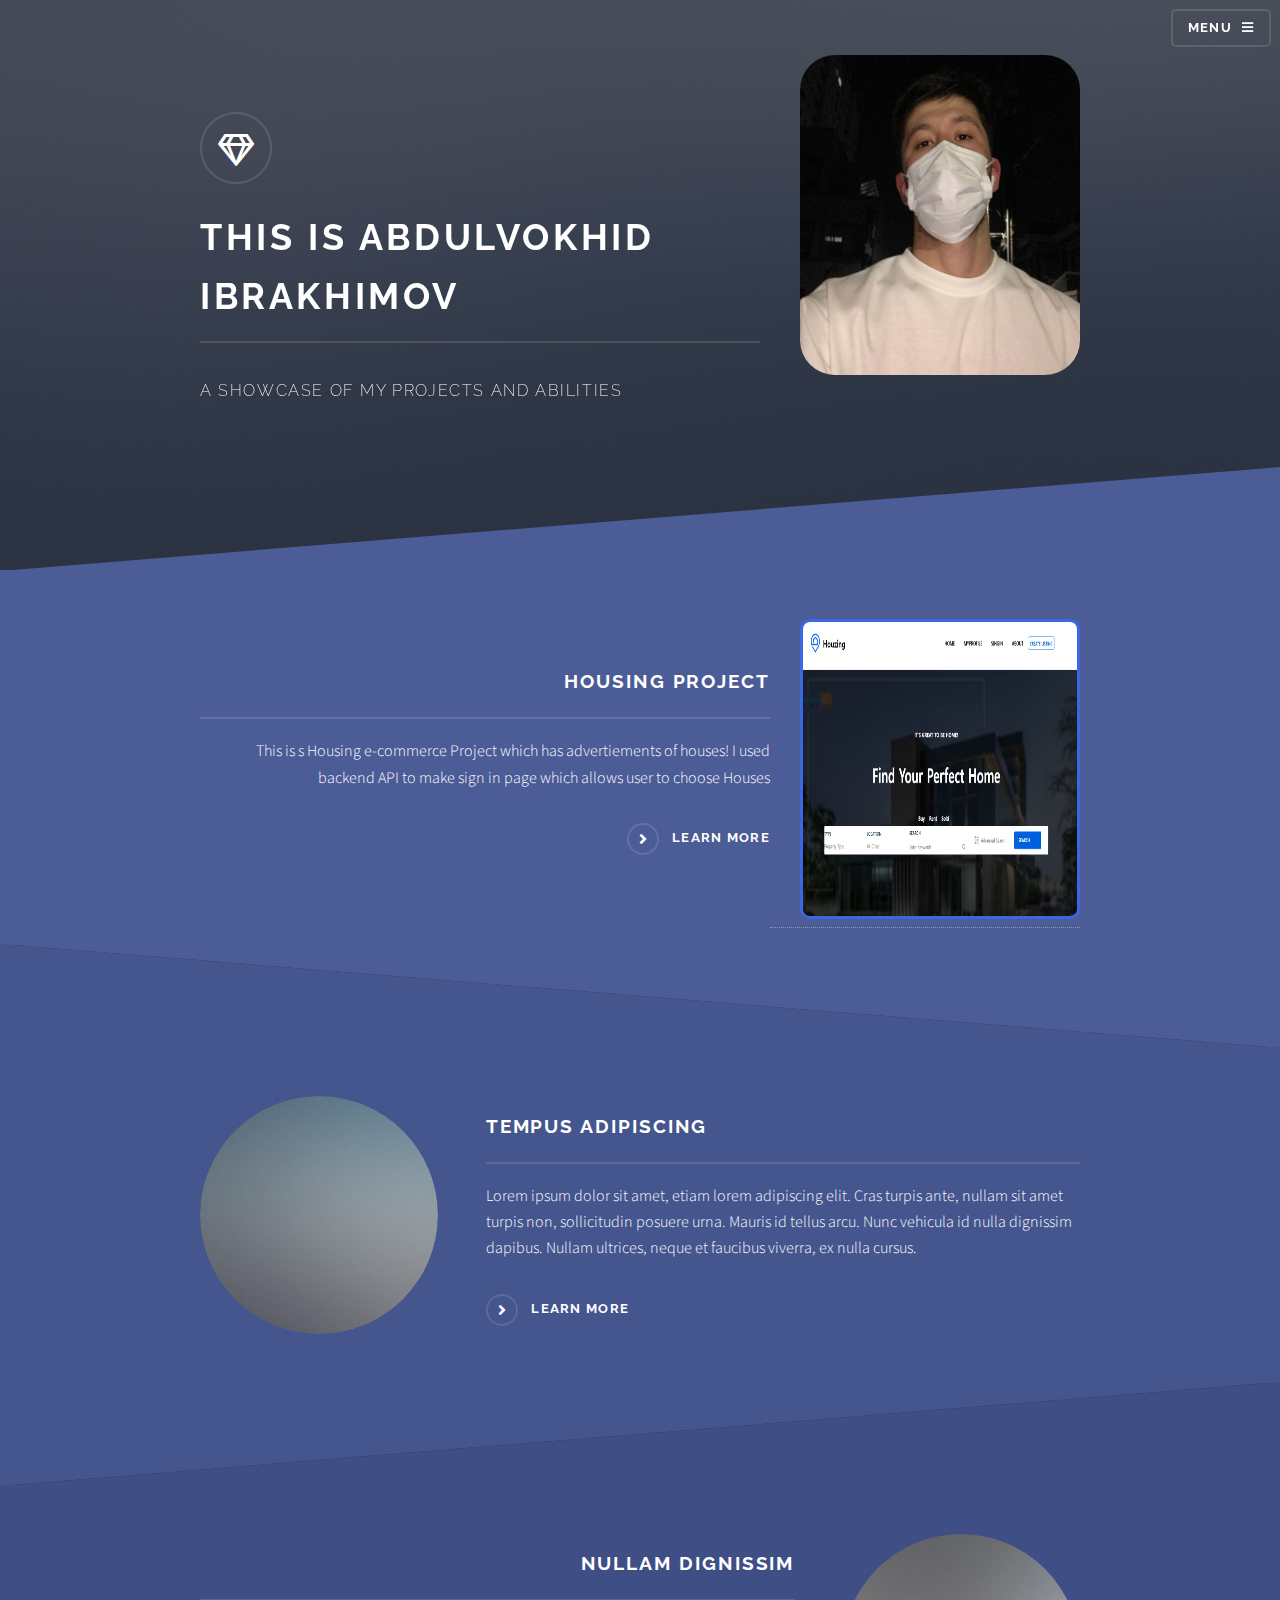
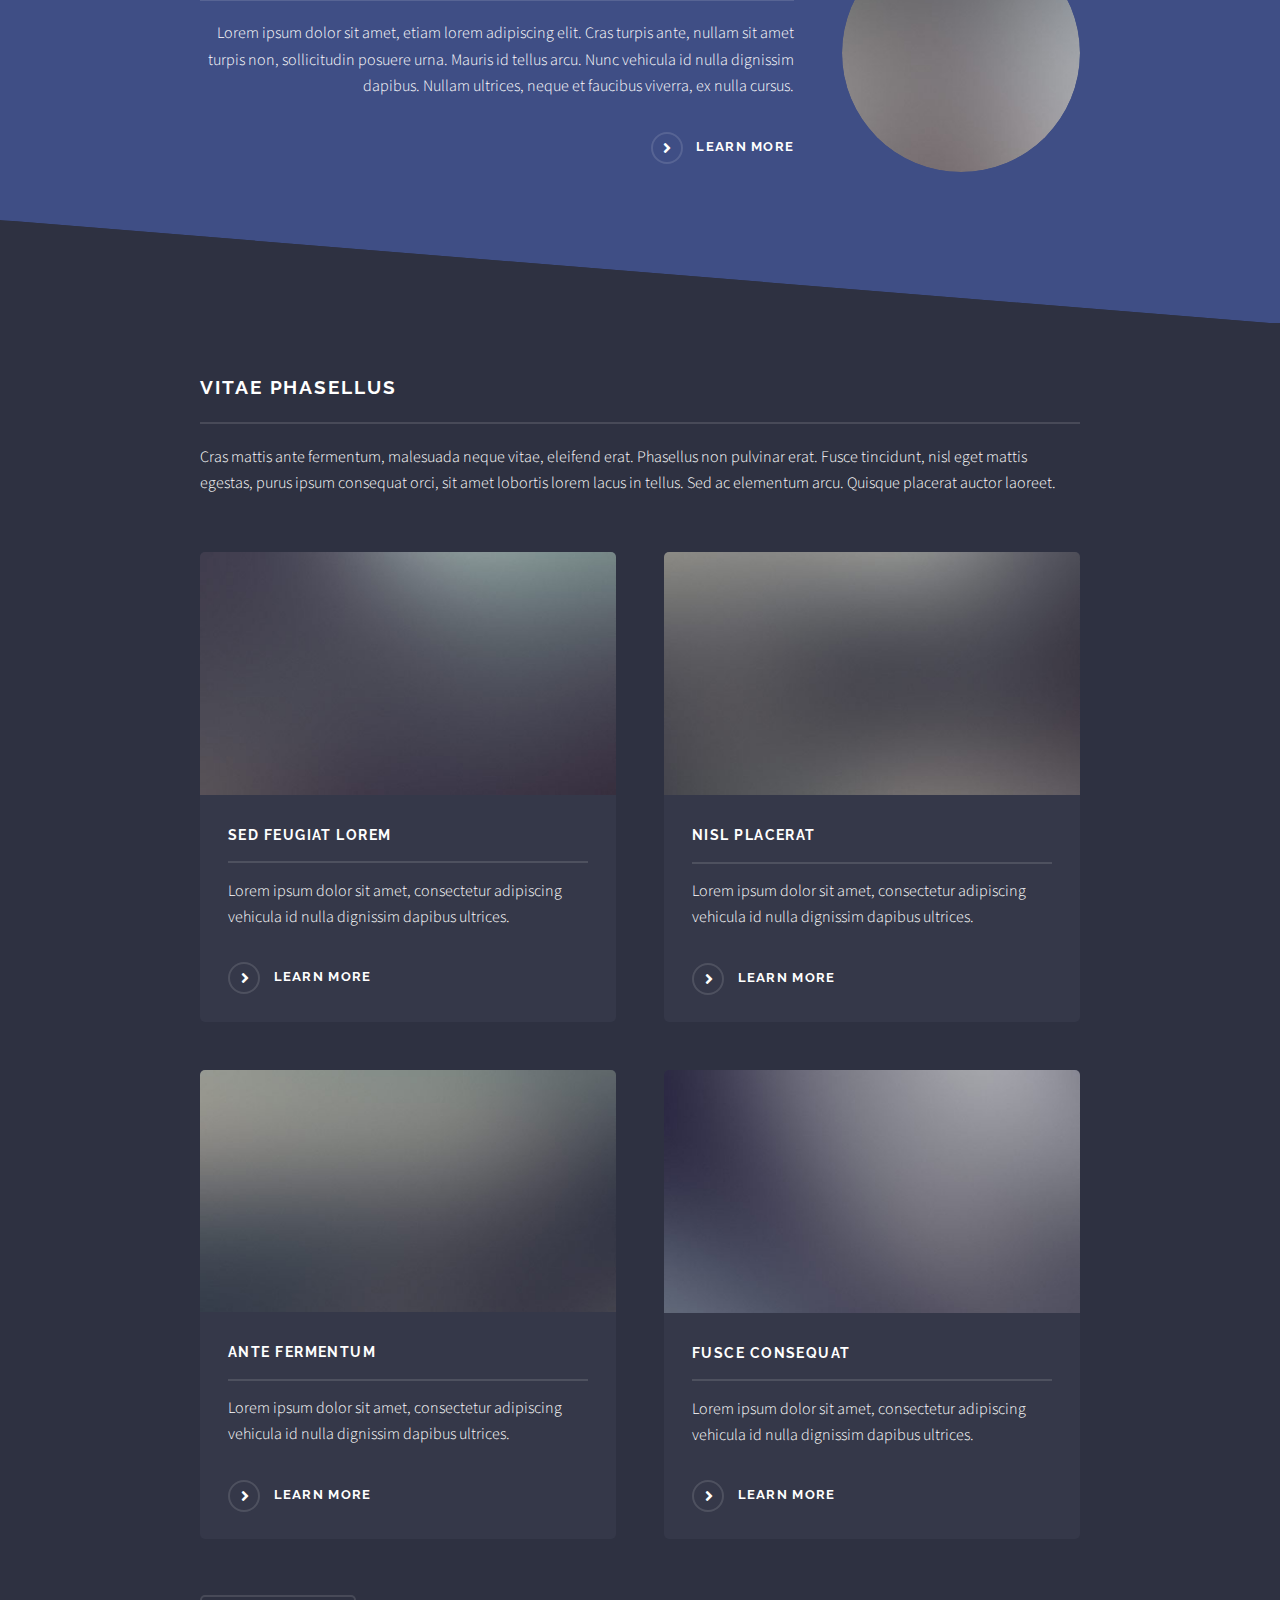
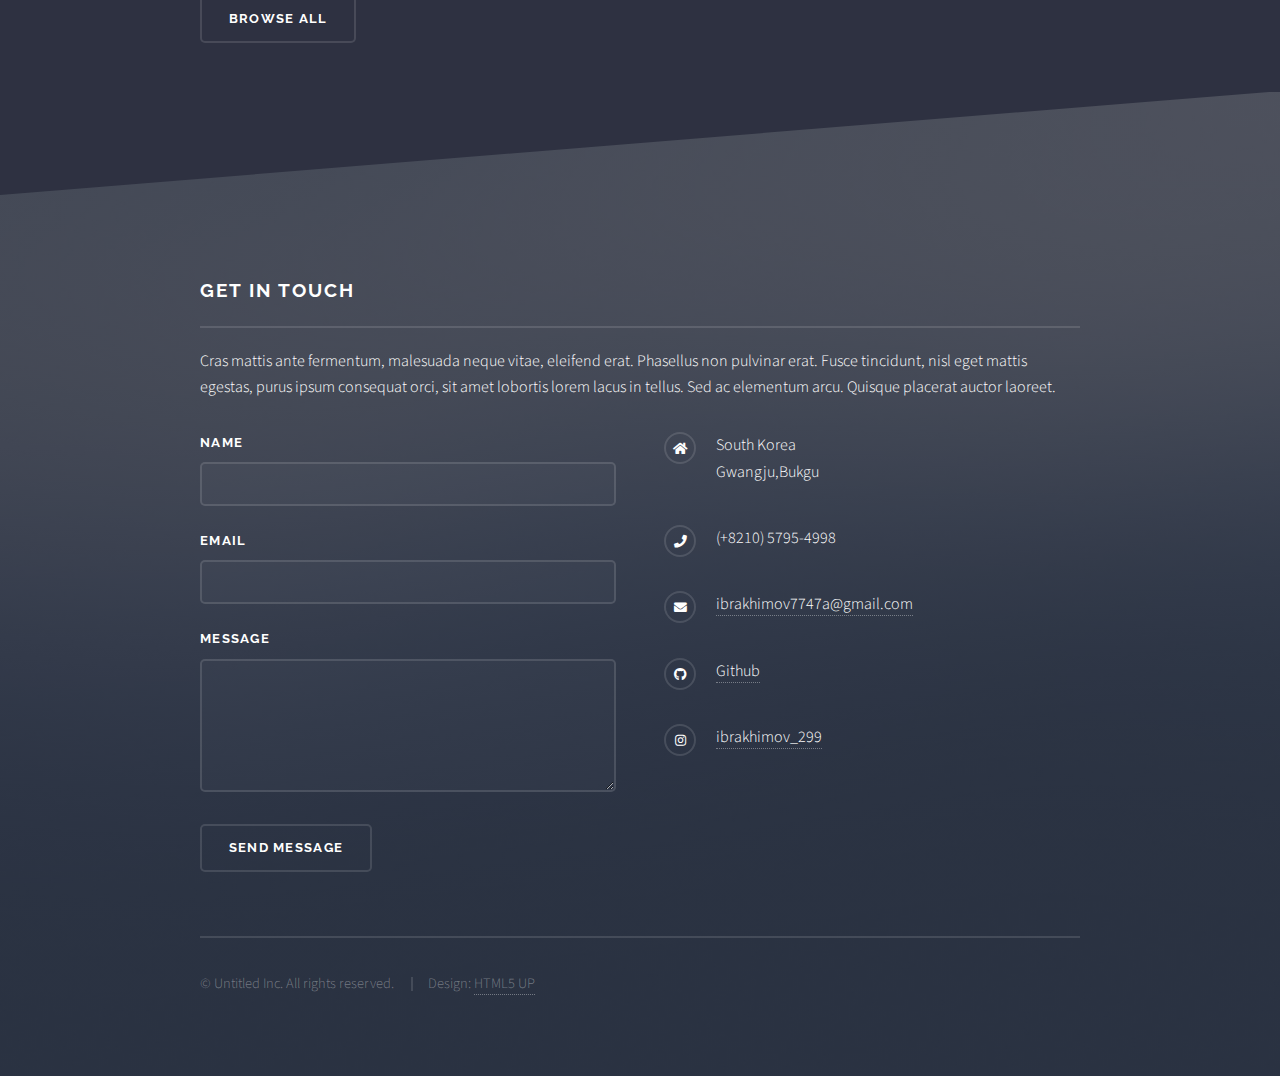
==== commit f8f70990: "user" ====
--- a/index.html
+++ b/index.html
@@ -61,17 +61,21 @@
         <!-- One -->
         <section id="one" class="wrapper spotlight style1">
           <div class="inner">
-            <a href="#" class="image"><img src="images/pic01.jpg" alt="" /></a>
+            <a href="http://abdulvoikhidhousingproject.netlify.app" class=""
+              ><img class="housingClass" src="images/housing.png" alt=""
+            /></a>
             <div class="content">
-              <h2 class="major">Magna arcu feugiat</h2>
+              <h2 class="major">Housing Project</h2>
               <p>
-                Lorem ipsum dolor sit amet, etiam lorem adipiscing elit. Cras
-                turpis ante, nullam sit amet turpis non, sollicitudin posuere
-                urna. Mauris id tellus arcu. Nunc vehicula id nulla dignissim
-                dapibus. Nullam ultrices, neque et faucibus viverra, ex nulla
-                cursus.
+                This is s Housing e-commerce Project which has advertiements of
+                houses! I used backend API to make sign in page which allows
+                user to choose Houses
               </p>
-              <a href="#" class="special">Learn more</a>
+              <a
+                href="http://abdulvoikhidhousingproject.netlify.app"
+                class="special"
+                >Learn more</a
+              >
             </div>
           </div>
         </section>
--- a/style.css
+++ b/style.css
@@ -9,3 +9,23 @@
   margin-top: -150px;
   margin-left: 40px;
 }
+
+.housingClass {
+  width: 280px;
+  height: 300px;
+  /* border-radius: 25px; */
+  margin-left: 30px;
+  display: inline-block;
+  color: #fff;
+  text-decoration: none;
+  border: 3px solid #3c67e3;
+  border-radius: 10px;
+}
+:hover.housingClass {
+  animation: pulsate 1s ease-in-out;
+}
+@keyframes pulsate {
+  0% {
+    box-shadow: 0 0 25px #5ddcff, 0 0 50px #4e00c2;
+  }
+}
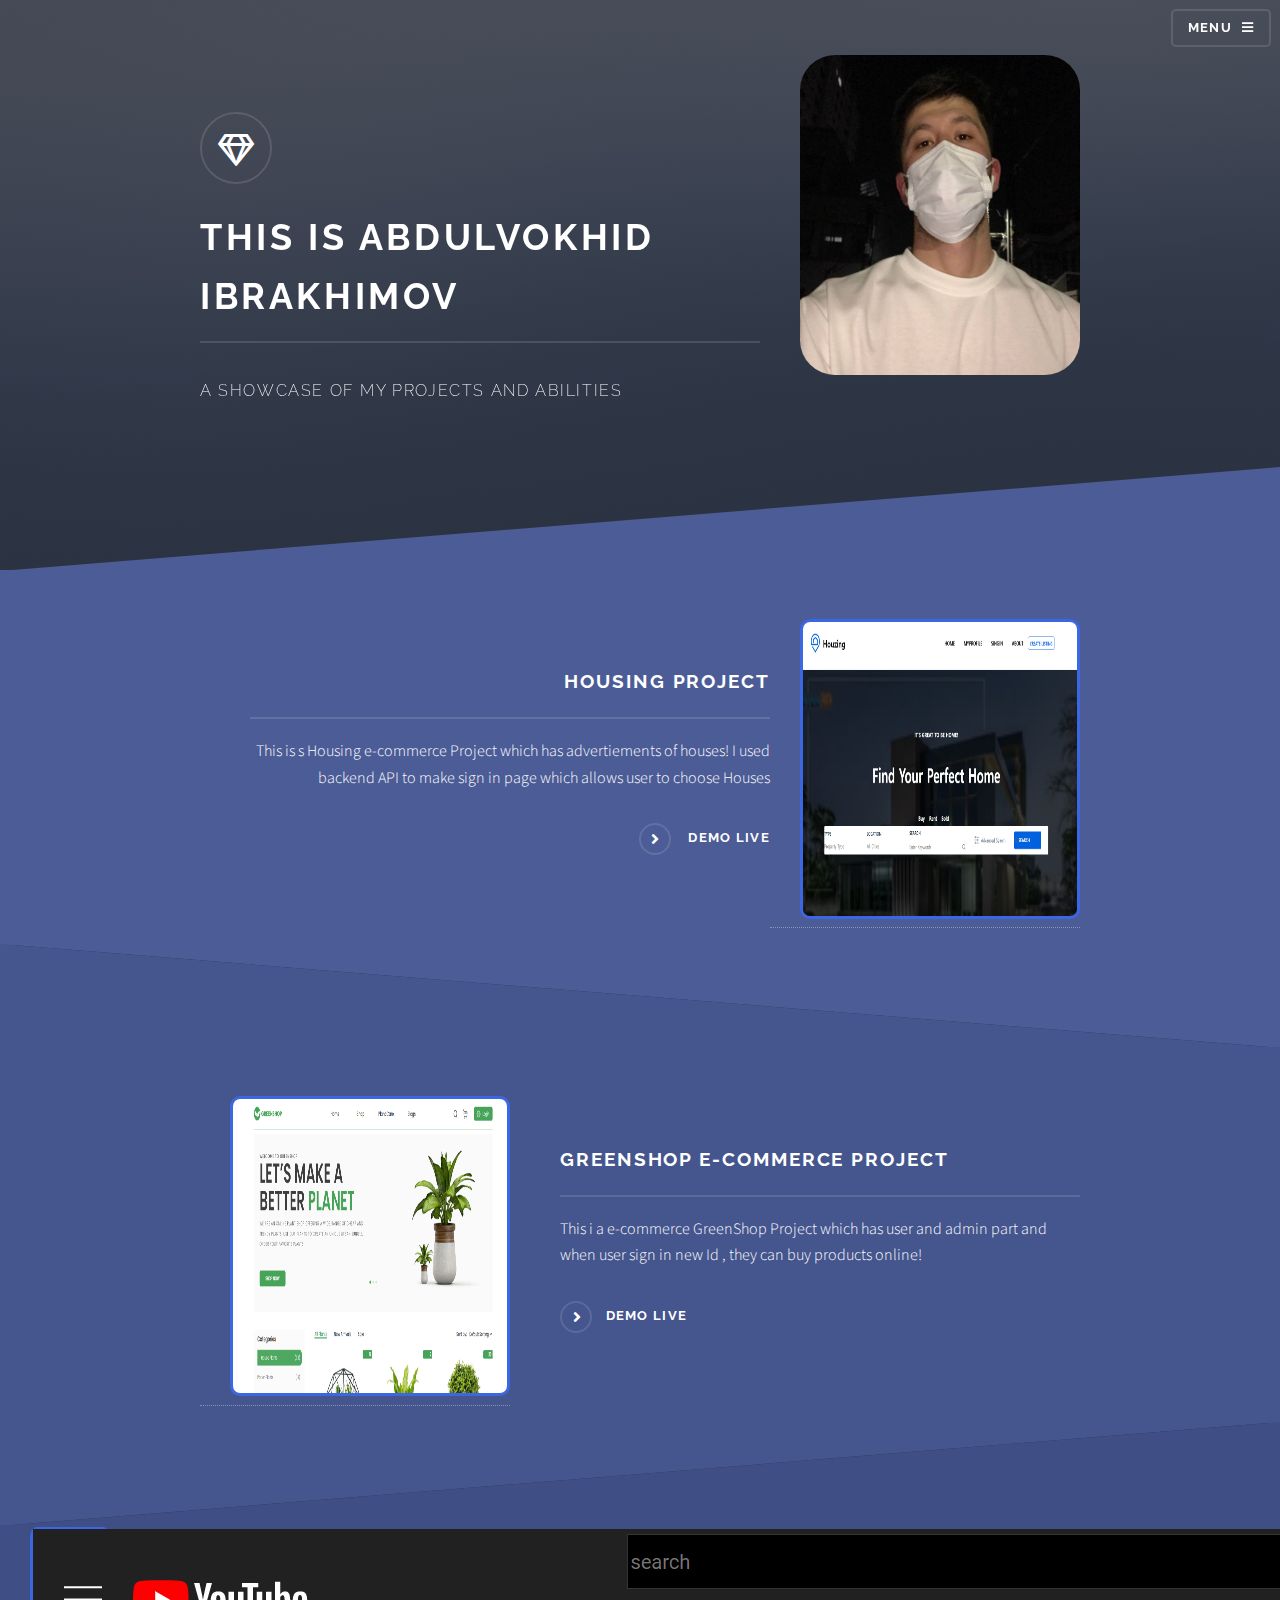
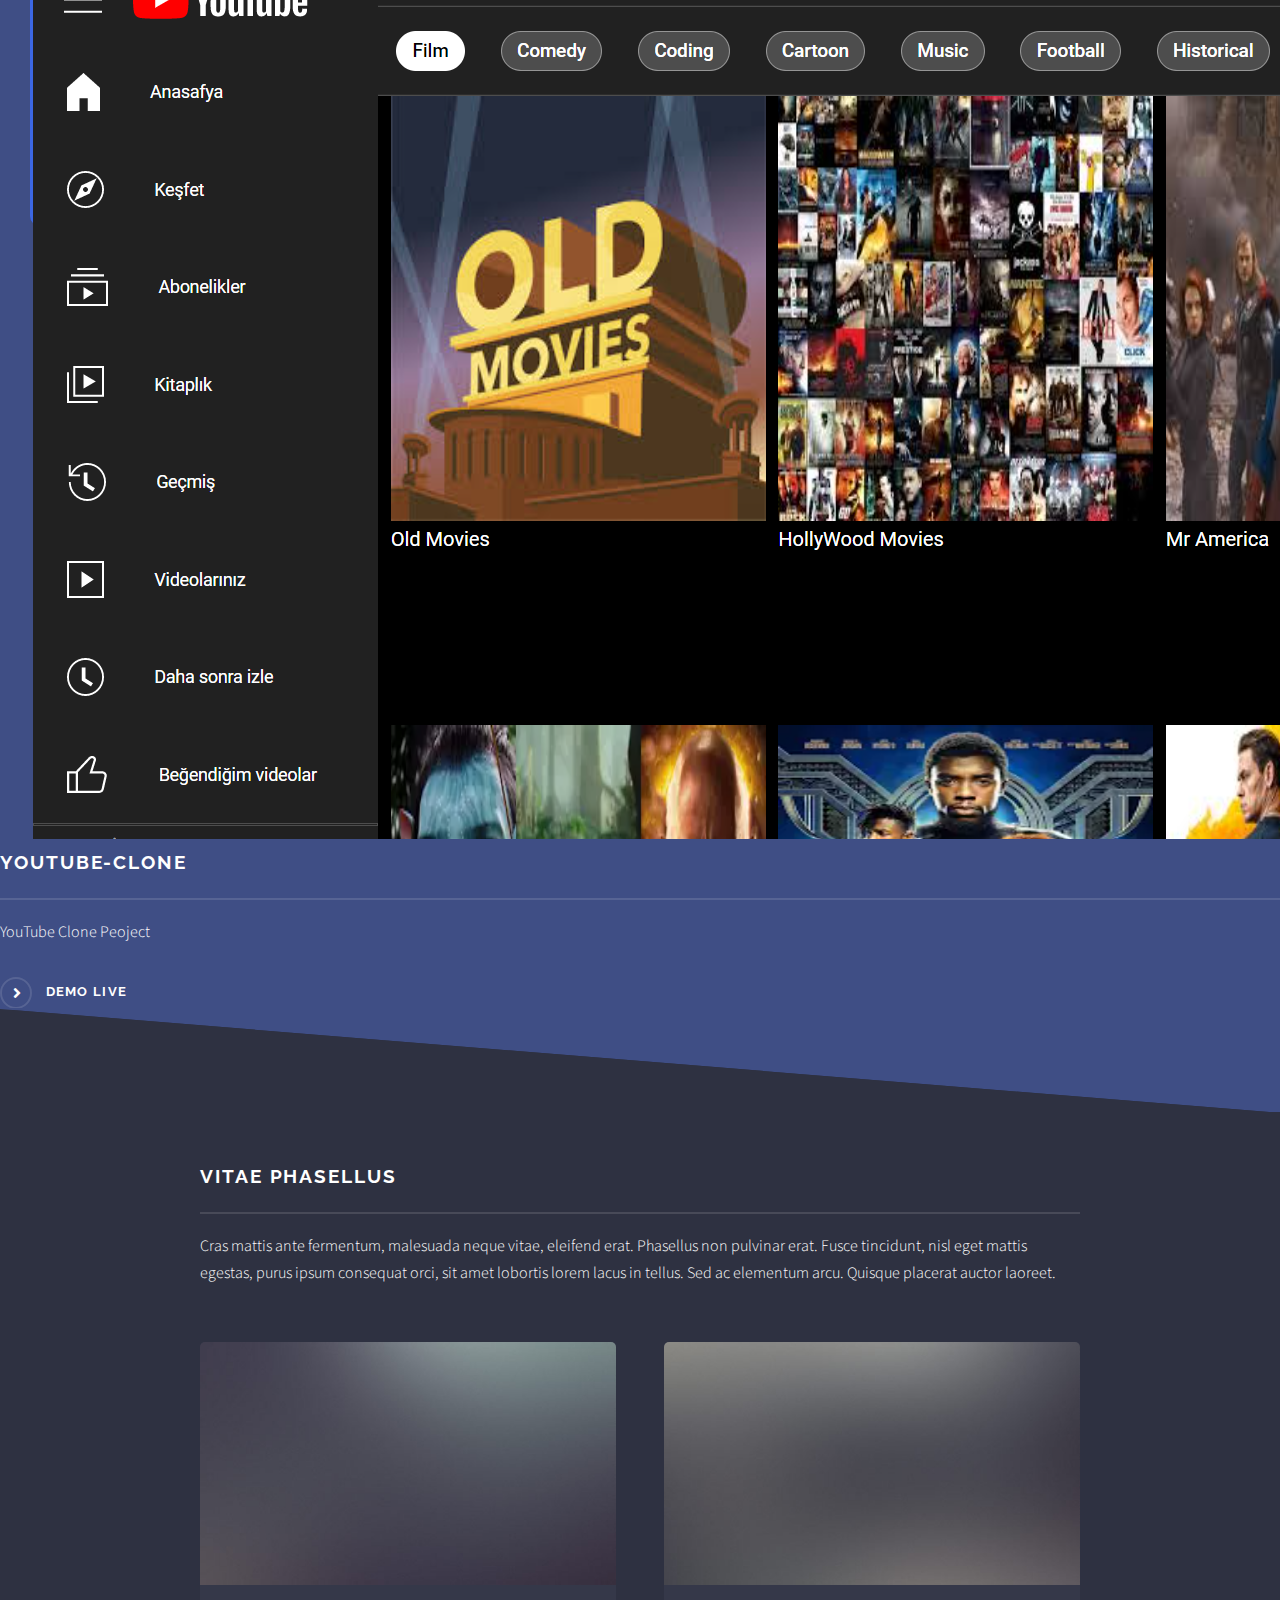
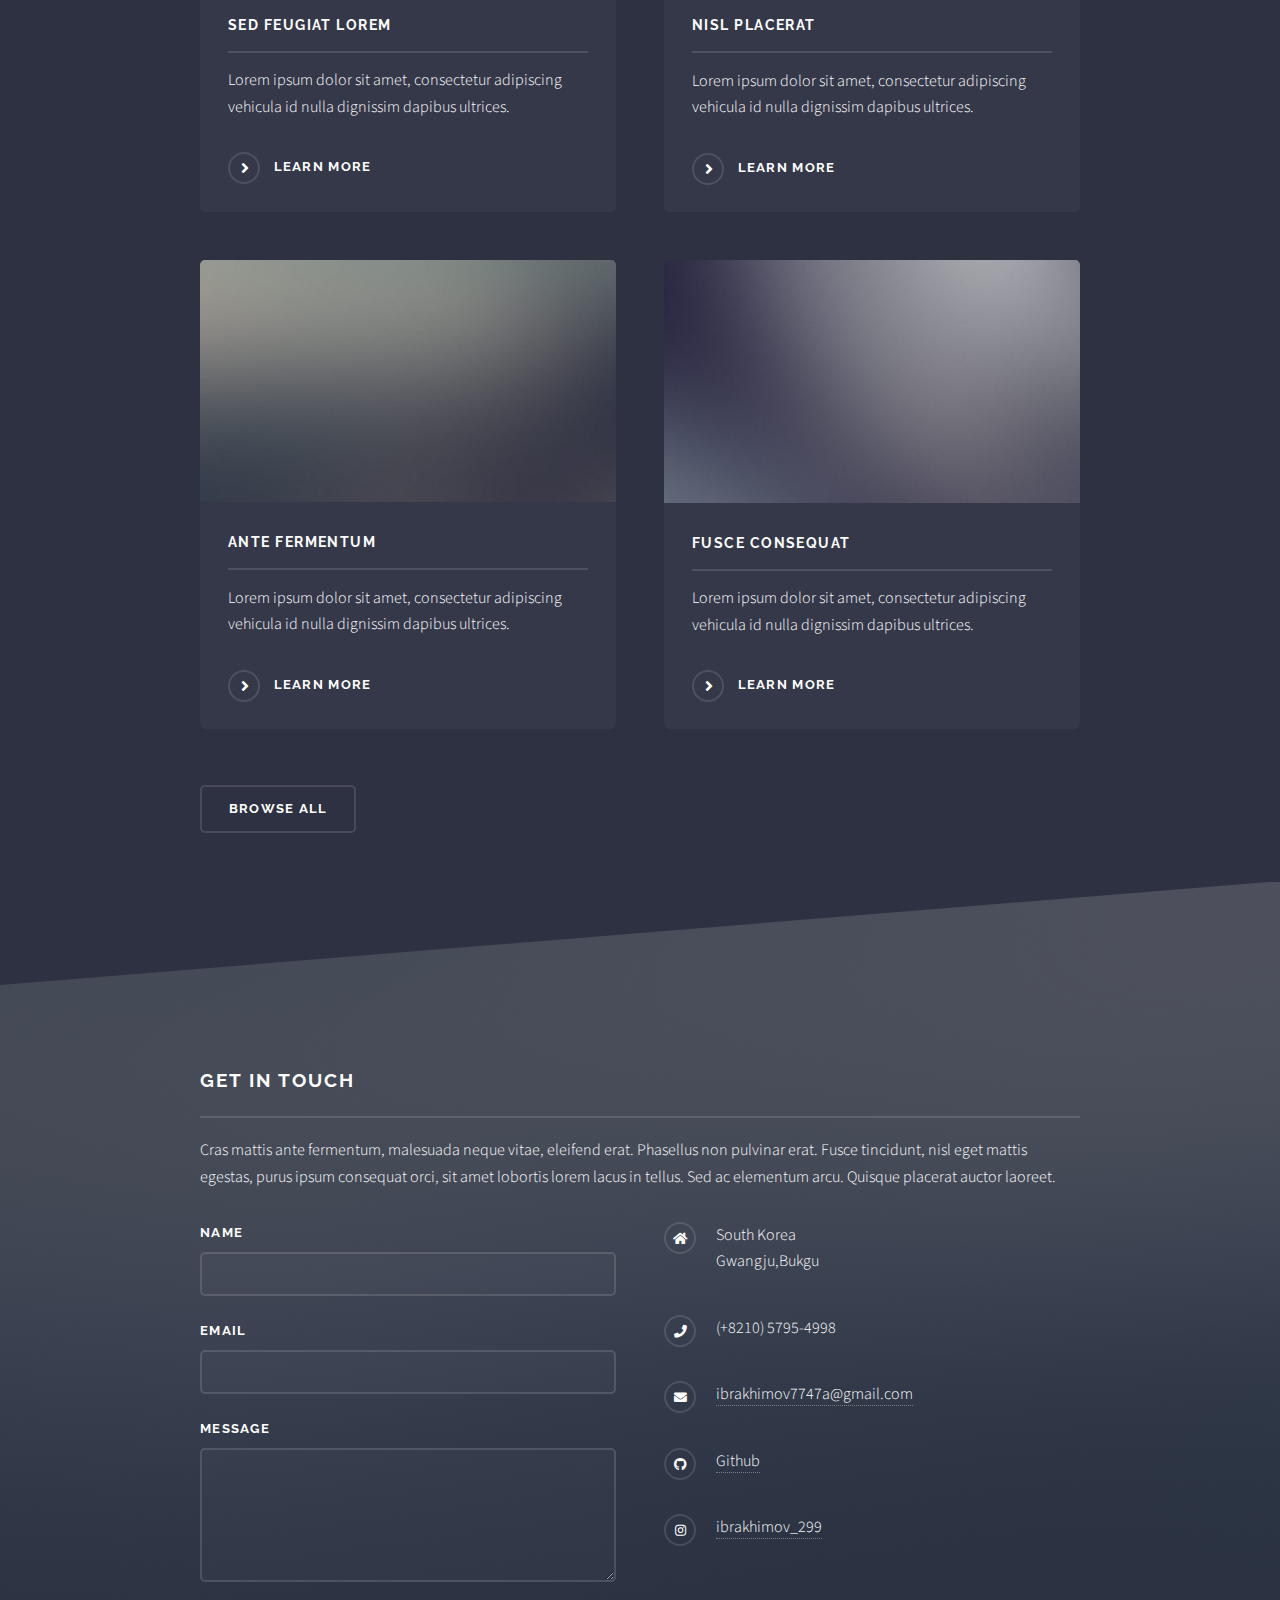
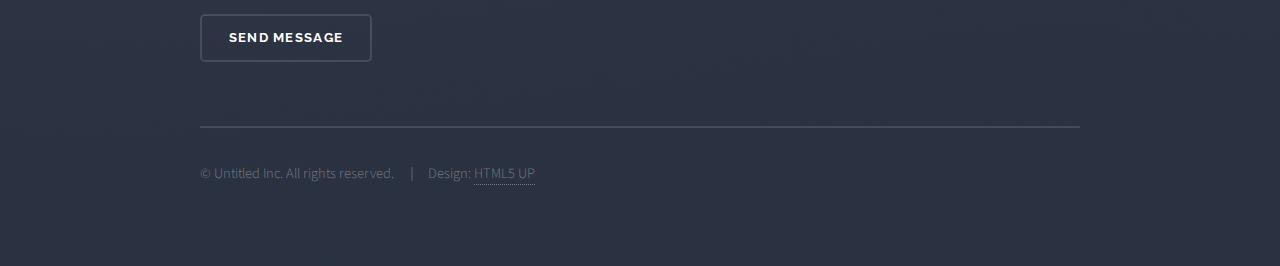
==== commit ac0d0388: "done" ====
--- a/index.html
+++ b/index.html
@@ -74,7 +74,8 @@
               <a
                 href="http://abdulvoikhidhousingproject.netlify.app"
                 class="special"
-                >Learn more</a
+              >
+                Demo Live</a
               >
             </div>
           </div>
@@ -83,35 +84,35 @@
         <!-- Two -->
         <section id="two" class="wrapper alt spotlight style2">
           <div class="inner">
-            <a href="#" class="image"><img src="images/pic02.jpg" alt="" /></a>
+            <a href="http://green-shop-project.netlify.app" class=""
+              ><img class="greenshop" src="images/greenshop.png" alt=""
+            /></a>
             <div class="content">
-              <h2 class="major">Tempus adipiscing</h2>
+              <h2 class="major">GreenShop e-commerce Project</h2>
               <p>
-                Lorem ipsum dolor sit amet, etiam lorem adipiscing elit. Cras
-                turpis ante, nullam sit amet turpis non, sollicitudin posuere
-                urna. Mauris id tellus arcu. Nunc vehicula id nulla dignissim
-                dapibus. Nullam ultrices, neque et faucibus viverra, ex nulla
-                cursus.
+                This i a e-commerce GreenShop Project which has user and admin
+                part and when user sign in new Id , they can buy products
+                online!
               </p>
-              <a href="#" class="special">Learn more</a>
+              <a href="http://green-shop-project.netlify.app" class="special"
+                >Demo Live</a
+              >
             </div>
           </div>
         </section>
 
         <!-- Three -->
         <section id="three" class="wrapper spotlight style3">
-          <div class="inner">
-            <a href="#" class="image"><img src="images/pic03.jpg" alt="" /></a>
-            <div class="content">
-              <h2 class="major">Nullam dignissim</h2>
-              <p>
-                Lorem ipsum dolor sit amet, etiam lorem adipiscing elit. Cras
-                turpis ante, nullam sit amet turpis non, sollicitudin posuere
-                urna. Mauris id tellus arcu. Nunc vehicula id nulla dignissim
-                dapibus. Nullam ultrices, neque et faucibus viverra, ex nulla
-                cursus.
-              </p>
-              <a href="#" class="special">Learn more</a>
+          <div class="">
+            <a href="https://youtube1-clone1.netlify.app" class="image1"
+              ><img src="images/youtube.png" alt=""
+            /></a>
+            <div class="">
+              <h2 class="major">YouTube-Clone</h2>
+              <p>YouTube Clone Peoject</p>
+              <a href="https://youtube1-clone1.netlify.app" class="special"
+                >Demo Live</a
+              >
             </div>
           </div>
         </section>
--- a/style.css
+++ b/style.css
@@ -29,3 +29,45 @@
     box-shadow: 0 0 25px #5ddcff, 0 0 50px #4e00c2;
   }
 }
+
+.greenshop {
+  width: 280px;
+  height: 300px;
+  /* border-radius: 25px; */
+  margin-left: 30px;
+  display: inline-block;
+  color: #fff;
+  text-decoration: none;
+  border: 3px solid #3c67e3;
+  border-radius: 10px;
+}
+:hover.greenshop {
+  animation: pulsate 1s ease-in-out;
+}
+@keyframes pulsate {
+  0% {
+    box-shadow: 0 0 25px #5ddcff, 0 0 50px #4e00c2;
+  }
+}
+.content {
+  margin-left: 50px;
+}
+.image1 {
+  width: 80px;
+  height: 300px;
+  /* border-radius: 25px; */
+  margin-left: 30px;
+  display: inline-block;
+  color: #fff;
+  text-decoration: none;
+  border: 3px solid #3c67e3;
+  border-radius: 10px;
+}
+:hover.image1 {
+  animation: pulsate 1s ease-in-out;
+}
+@keyframes pulsate {
+  0% {
+    box-shadow: 0 0 25px #5ddcff, 0 0 50px #4e00c2;
+  }
+}
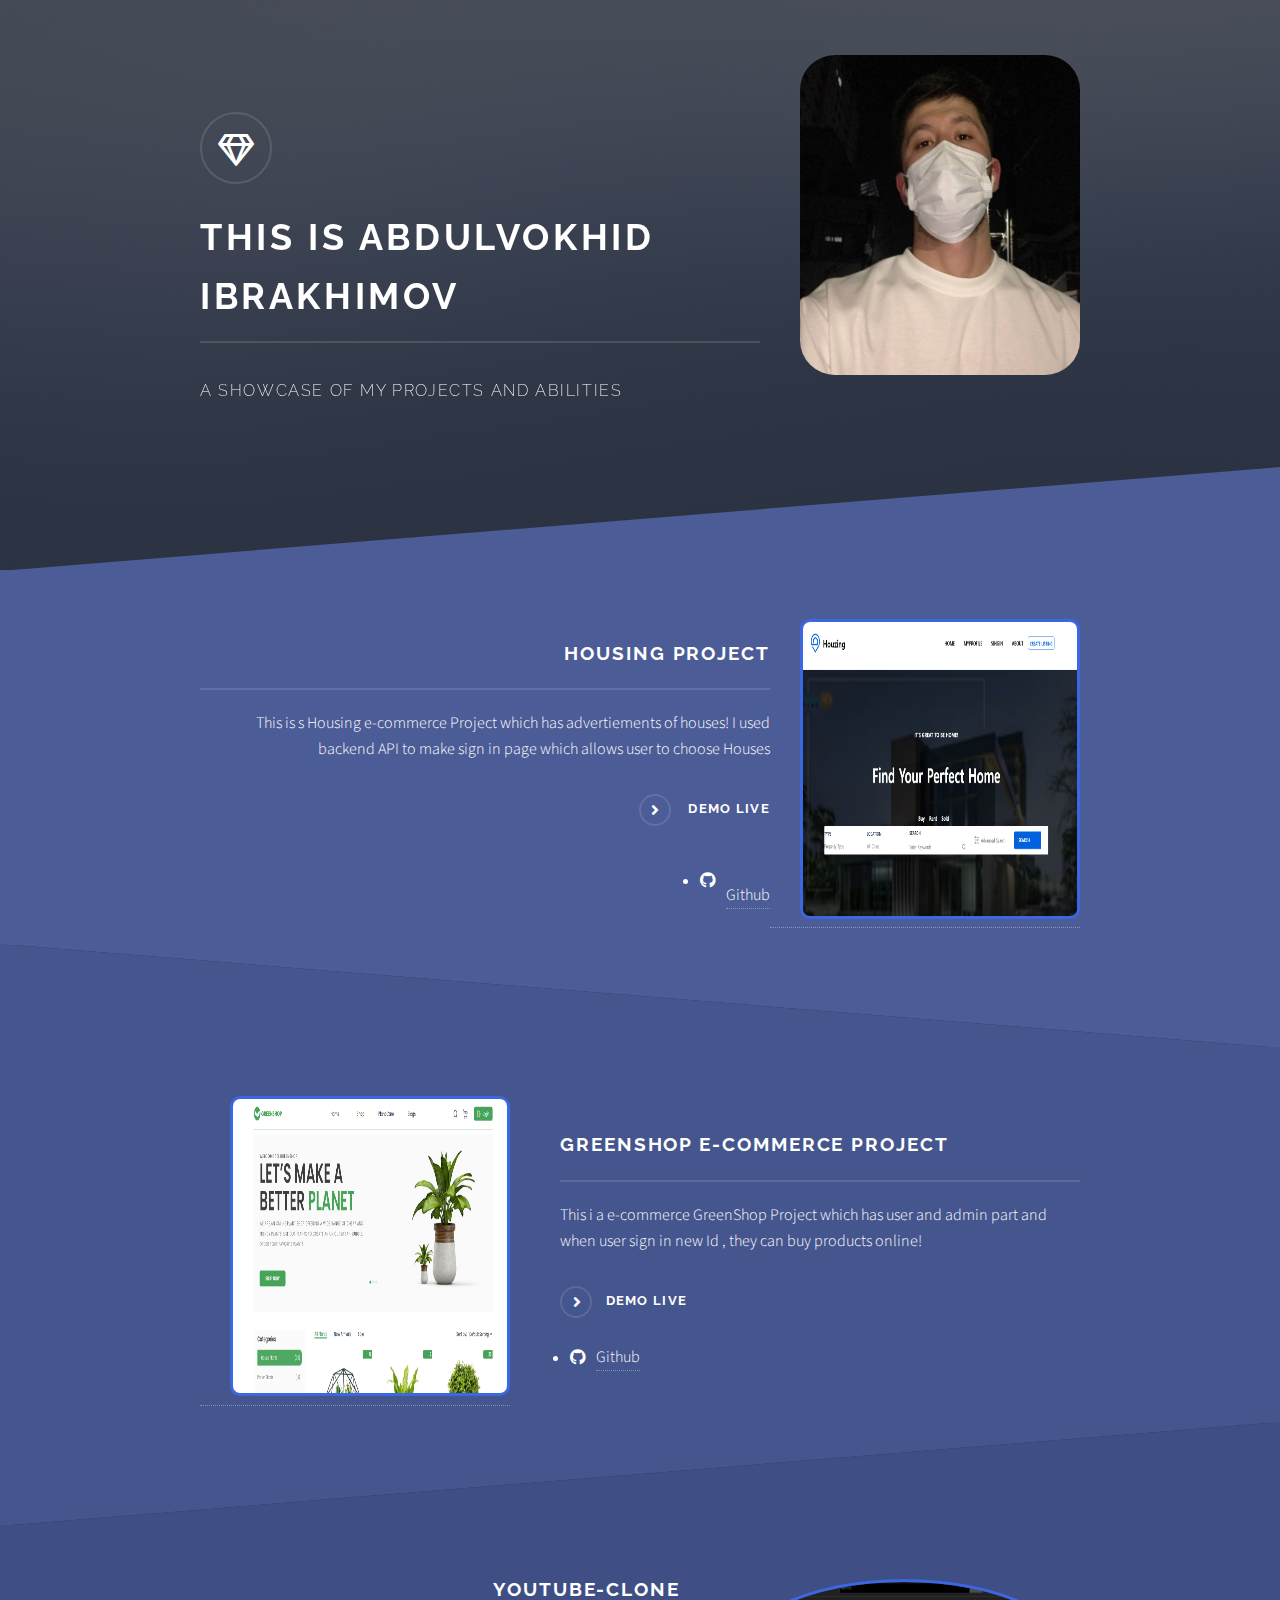
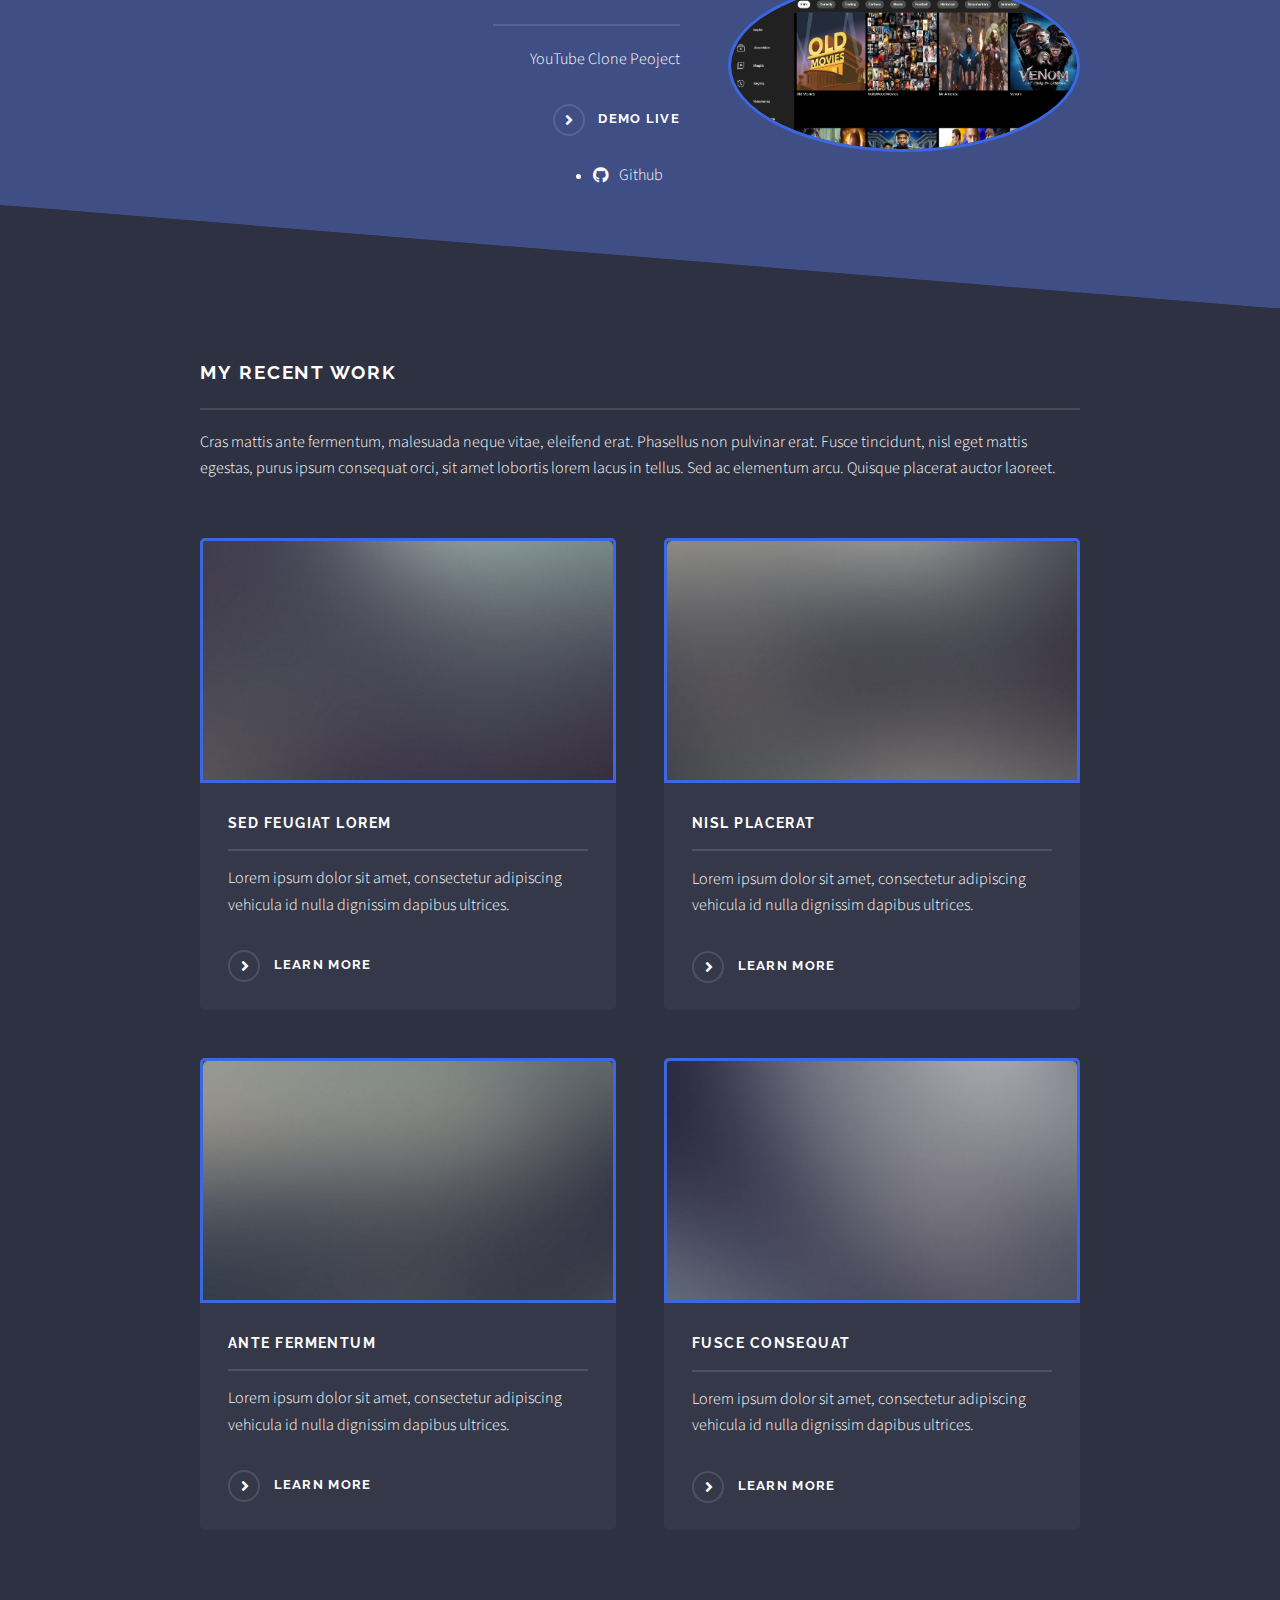
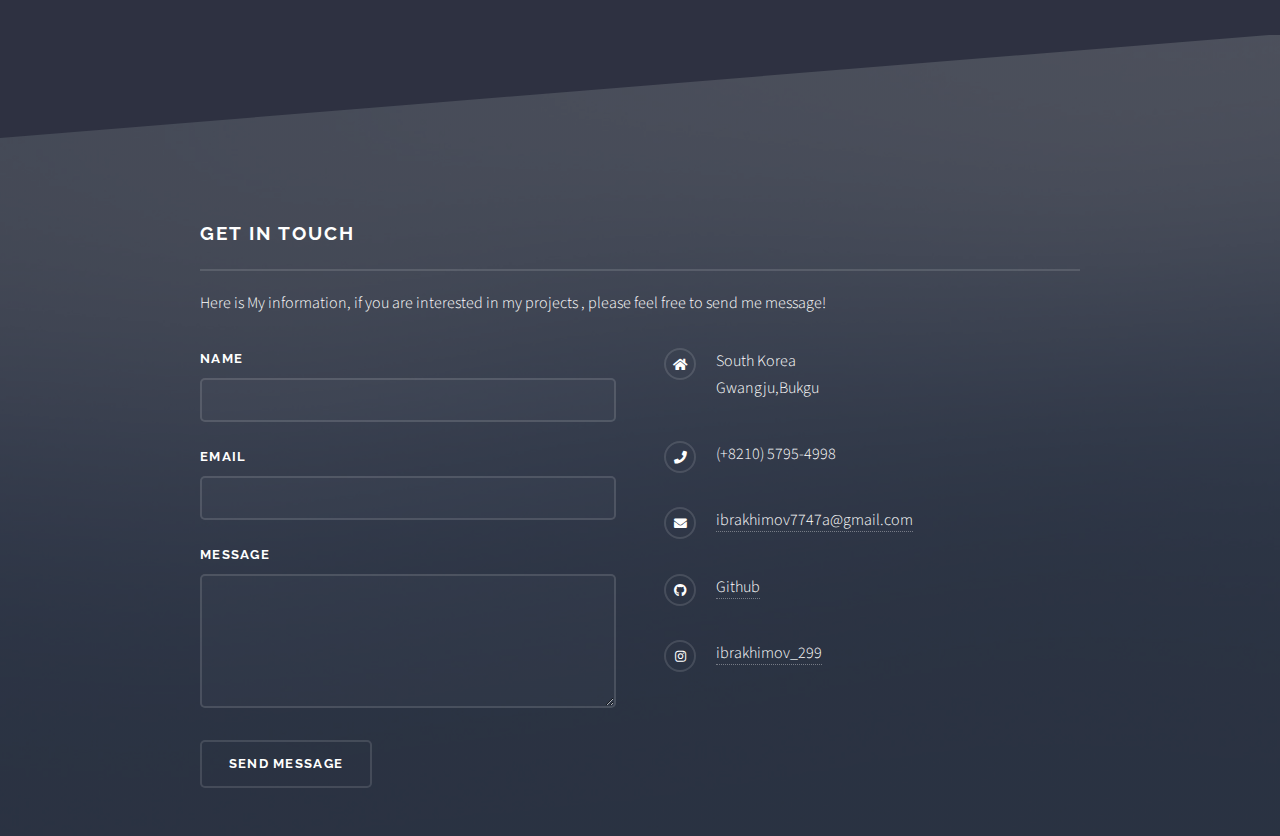
==== commit afb2427a: "done" ====
--- a/index.html
+++ b/index.html
@@ -25,13 +25,13 @@
       <header id="header" class="alt">
         <h1><a href="index.html">Solid State</a></h1>
         <nav>
-          <a href="#menu">Menu</a>
+          <!-- <a href="#menu">Menu</a> -->
         </nav>
       </header>
 
       <!-- Menu -->
-      <nav id="menu">
-        <div class="inner">
+      <!-- <nav id="menu"> -->
+        <!-- <div class="inner">
           <h2>Menu</h2>
           <ul class="links">
             <li><a href="index.html">Home</a></li>
@@ -41,7 +41,7 @@
             <li><a href="#">Sign Up</a></li>
           </ul>
           <a href="#" class="close">Close</a>
-        </div>
+        </div> -->
       </nav>
 
       <!-- Banner -->
@@ -72,11 +72,15 @@
                 user to choose Houses
               </p>
               <a
-                href="http://abdulvoikhidhousingproject.netlify.app"
-                class="special"
-              >
-                Demo Live</a
-              >
+              href="http://abdulvoikhidhousingproject.netlify.app"
+              class="special"
+              >
+              Demo Live</a
+              >
+              <div class="housinggit">
+                <li class="icon brands fa-github"></li>
+                <a href=" https://github.com/abdulvokhid1/Project-Housing"  class="gitword">Github</a>
+              </div>
             </div>
           </div>
         </section>
@@ -94,17 +98,22 @@
                 part and when user sign in new Id , they can buy products
                 online!
               </p>
+             
               <a href="http://green-shop-project.netlify.app" class="special"
                 >Demo Live</a
               >
+              <div class="greenshopgit">
+                <li class="icon brands fa-github sight"></li>
+                <a href=" https://github.com/abdulvokhid1/GreenShop-Master"  class="sightword">Github</a>
+              </div>
             </div>
           </div>
         </section>
 
         <!-- Three -->
         <section id="three" class="wrapper spotlight style3">
-          <div class="">
-            <a href="https://youtube1-clone1.netlify.app" class="image1"
+          <div class="inner">
+            <a href="https://youtube1-clone1.netlify.app" class="image"
               ><img src="images/youtube.png" alt=""
             /></a>
             <div class="">
@@ -113,6 +122,10 @@
               <a href="https://youtube1-clone1.netlify.app" class="special"
                 >Demo Live</a
               >
+              <div class="youtubegit">
+                <li class="icon brands fa-github tube"></li>
+                <a href="https://github.com/abdulvokhid1/Youtubeclone"  class="tubeword">Github</a>
+              </div>
             </div>
           </div>
         </section>
@@ -120,7 +133,7 @@
         <!-- Four -->
         <section id="four" class="wrapper alt style1">
           <div class="inner">
-            <h2 class="major">Vitae phasellus</h2>
+            <h2 class="major">My recent work</h2>
             <p>
               Cras mattis ante fermentum, malesuada neque vitae, eleifend erat.
               Phasellus non pulvinar erat. Fusce tincidunt, nisl eget mattis
@@ -174,7 +187,7 @@
               </article>
             </section>
             <ul class="actions">
-              <li><a href="#" class="button">Browse All</a></li>
+              <!-- <li><a href="#" class="button">Browse All</a></li> -->
             </ul>
           </div>
         </section>
@@ -185,10 +198,8 @@
         <div class="inner">
           <h2 class="major">Get in touch</h2>
           <p>
-            Cras mattis ante fermentum, malesuada neque vitae, eleifend erat.
-            Phasellus non pulvinar erat. Fusce tincidunt, nisl eget mattis
-            egestas, purus ipsum consequat orci, sit amet lobortis lorem lacus
-            in tellus. Sed ac elementum arcu. Quisque placerat auctor laoreet.
+            Here is My information, if you are interested in my projects ,
+            please feel free to send me message!
           </p>
           <form method="post" action="#">
             <div class="fields">
@@ -230,10 +241,10 @@
               >
             </li>
           </ul>
-          <ul class="copyright">
+          <!-- <ul class="copyright">
             <li>&copy; Untitled Inc. All rights reserved.</li>
             <li>Design: <a href="http://html5up.net">HTML5 UP</a></li>
-          </ul>
+          </ul> -->
         </div>
       </section>
     </div>
--- a/style.css
+++ b/style.css
@@ -52,8 +52,8 @@
 .content {
   margin-left: 50px;
 }
-.image1 {
-  width: 80px;
+.image {
+  /* width: 280px;
   height: 300px;
   /* border-radius: 25px; */
   margin-left: 30px;
@@ -63,7 +63,7 @@
   border: 3px solid #3c67e3;
   border-radius: 10px;
 }
-:hover.image1 {
+:hover.image {
   animation: pulsate 1s ease-in-out;
 }
 @keyframes pulsate {
@@ -71,3 +71,35 @@
     box-shadow: 0 0 25px #5ddcff, 0 0 50px #4e00c2;
   }
 }
+.housinggit {
+  display: flex;
+  margin-left: 500px;
+  align-items: center;
+}
+.fa-github {
+  margin-right: 10px;
+  /* margin-bottom: 70px; */
+}
+.gitword {
+  margin-top: 30px;
+}
+.greenshopgit {
+  display: flex;
+  /* margin-left: 00px; */
+  align-items: center;
+  margin-left: 10px;
+}
+.sightword {
+  margin-bottom: 1px;
+}
+.youtubegit {
+  margin-left: 100px;
+  display: flex;
+}
+.tube {
+  margin-right: 30px;
+}
+.tubeword {
+  margin-bottom: -40px;
+  margin-left: -20px;
+}
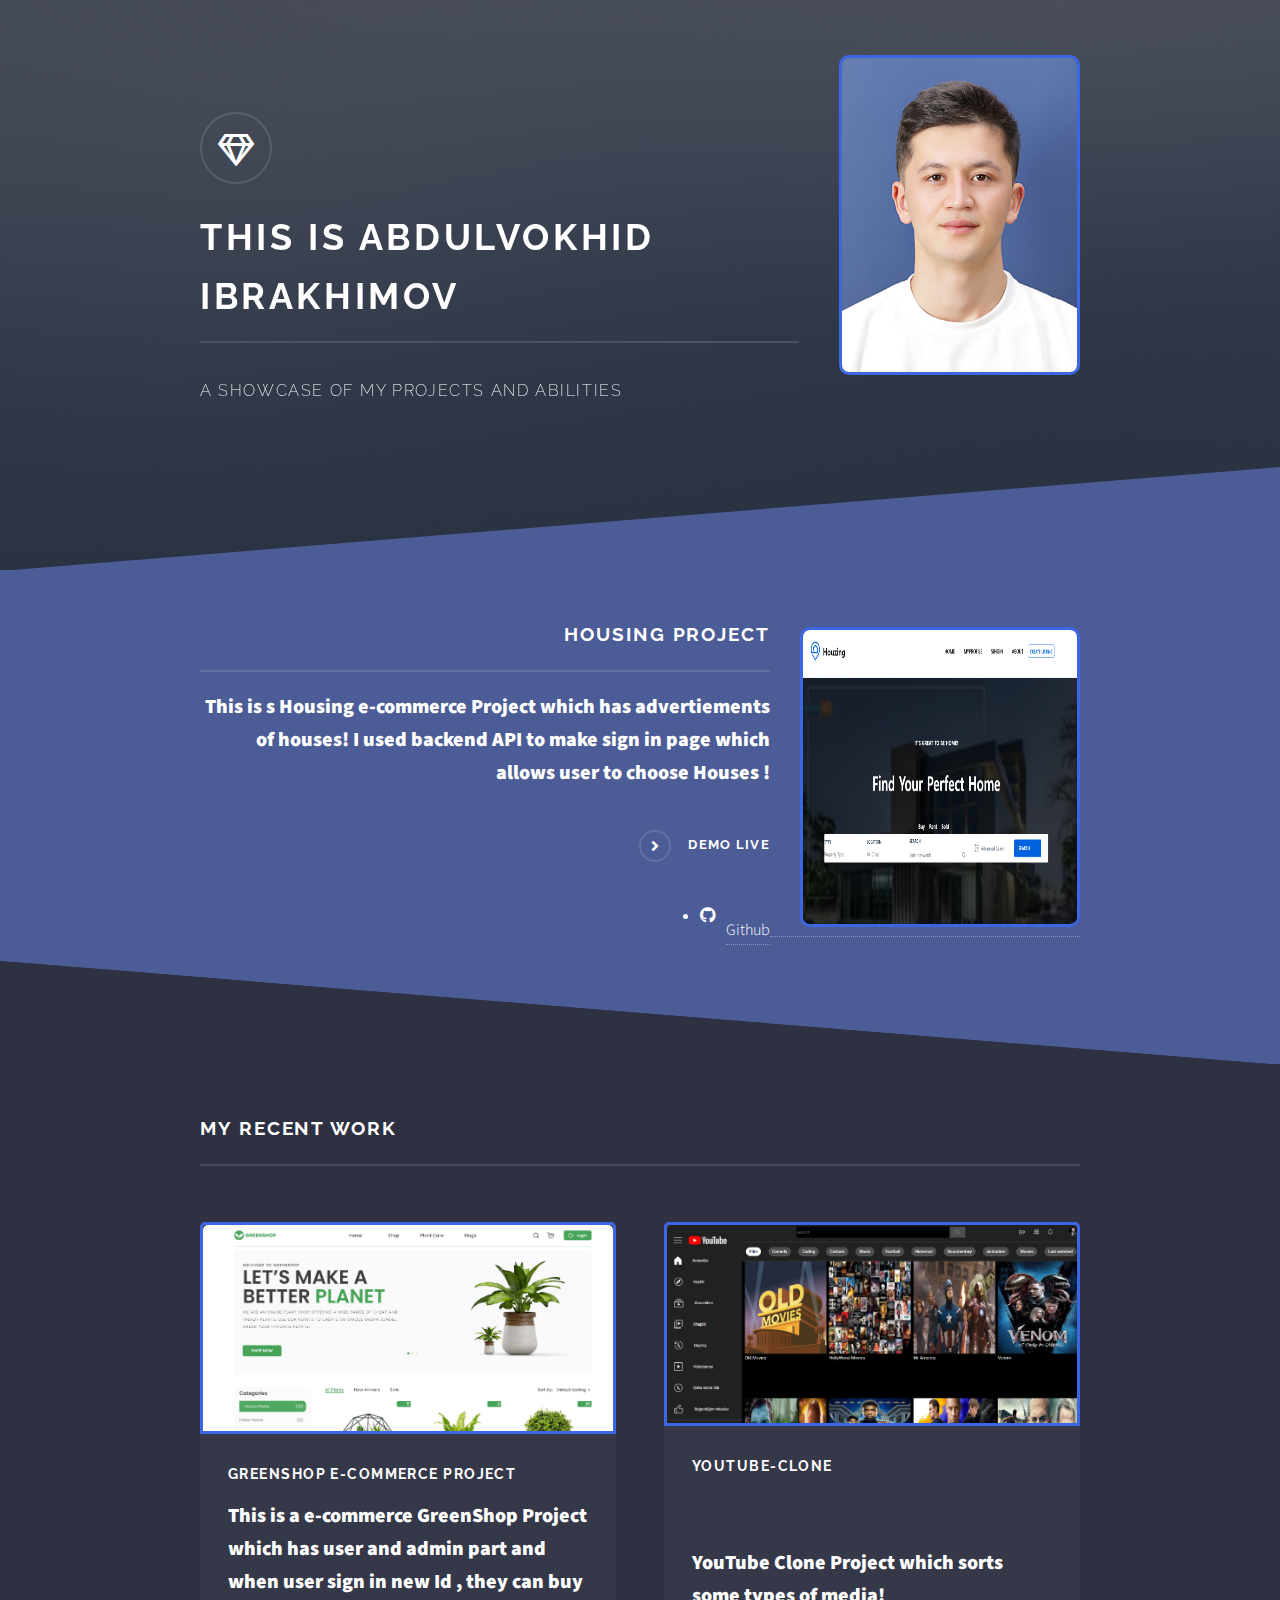
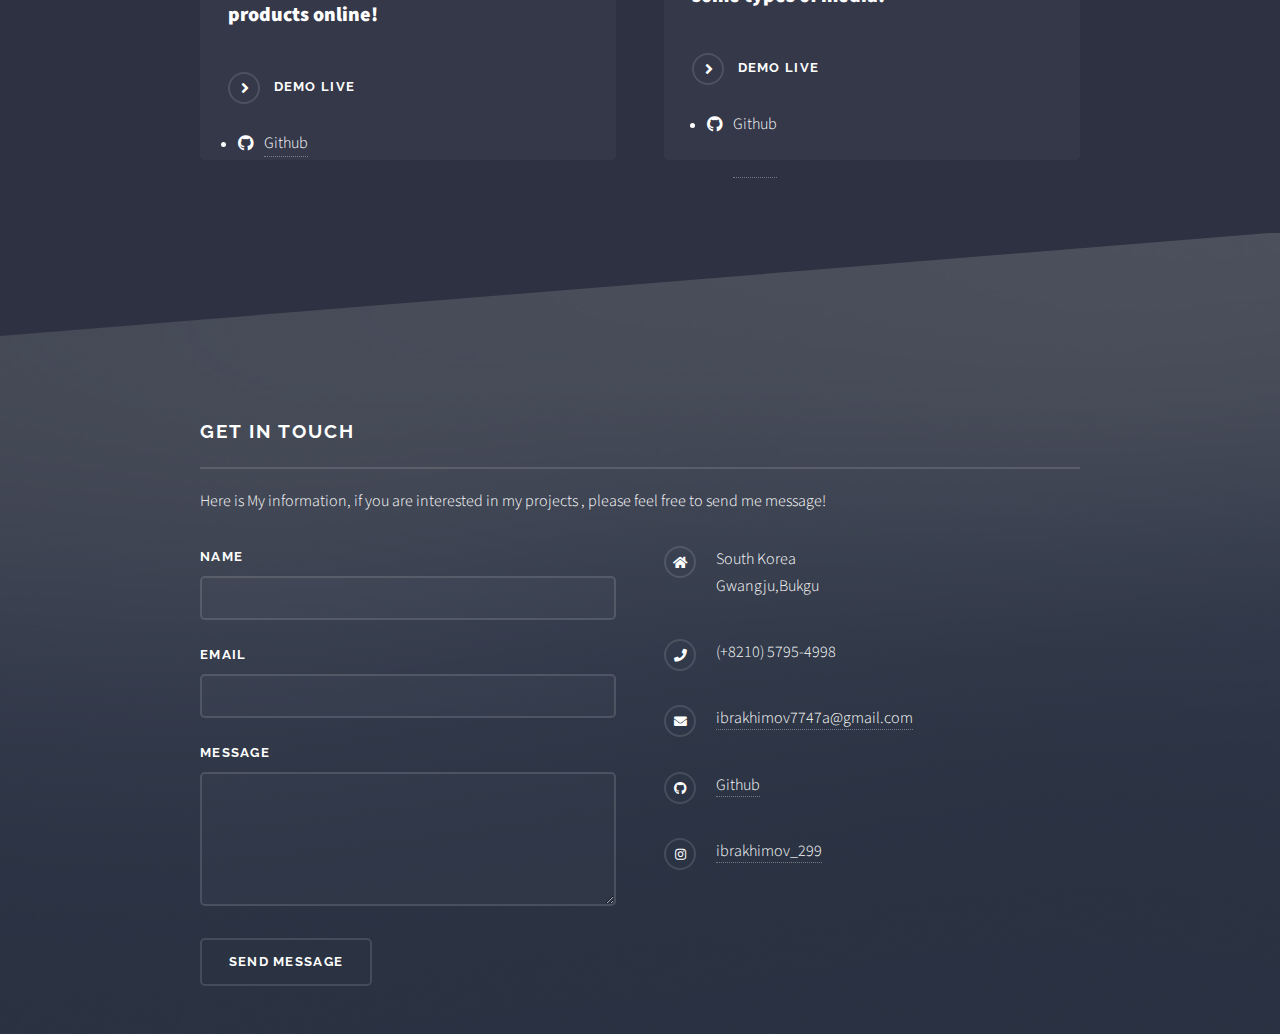
==== commit f86fa733: "done" ====
--- a/index.html
+++ b/index.html
@@ -50,7 +50,7 @@
           <div class="logo"><span class="icon fa-gem"></span></div>
           <div class="Wrapper">
             <h2>This is Abdulvokhid Ibrakhimov</h2>
-            <img class="img" src="./images/myimg.jpg" alt="" />
+            <img class="img" src="./images/me.jpg" alt="" />
           </div>
           <p>A showcase of my projects and abilities</p>
         </div>
@@ -66,10 +66,10 @@
             /></a>
             <div class="content">
               <h2 class="major">Housing Project</h2>
-              <p>
-                This is s Housing e-commerce Project which has advertiements of
+              <p class="clone">
+                This is s Housing e-commerce Project which has advertiements of 
                 houses! I used backend API to make sign in page which allows
-                user to choose Houses
+                user to choose Houses !
               </p>
               <a
               href="http://abdulvoikhidhousingproject.netlify.app"
@@ -85,7 +85,7 @@
           </div>
         </section>
 
-        <!-- Two -->
+        <!-- Two
         <section id="two" class="wrapper alt spotlight style2">
           <div class="inner">
             <a href="http://green-shop-project.netlify.app" class=""
@@ -108,10 +108,10 @@
               </div>
             </div>
           </div>
-        </section>
+        </section> -->
 
         <!-- Three -->
-        <section id="three" class="wrapper spotlight style3">
+        <!-- <section id="three" class="wrapper spotlight style3">
           <div class="inner">
             <a href="https://youtube1-clone1.netlify.app" class="image"
               ><img src="images/youtube.png" alt=""
@@ -128,42 +128,47 @@
               </div>
             </div>
           </div>
-        </section>
+        </section> -->
 
         <!-- Four -->
         <section id="four" class="wrapper alt style1">
           <div class="inner">
             <h2 class="major">My recent work</h2>
             <p>
-              Cras mattis ante fermentum, malesuada neque vitae, eleifend erat.
-              Phasellus non pulvinar erat. Fusce tincidunt, nisl eget mattis
-              egestas, purus ipsum consequat orci, sit amet lobortis lorem lacus
-              in tellus. Sed ac elementum arcu. Quisque placerat auctor laoreet.
             </p>
             <section class="features">
               <article>
-                <a href="#" class="image"
-                  ><img src="images/pic04.jpg" alt=""
-                /></a>
-                <h3 class="major">Sed feugiat lorem</h3>
-                <p>
-                  Lorem ipsum dolor sit amet, consectetur adipiscing vehicula id
-                  nulla dignissim dapibus ultrices.
-                </p>
-                <a href="#" class="special">Learn more</a>
+                <a href="http://green-shop-project.netlify.app" class="image"
+                ><img src="images/greenshop.png" alt=""
+                /></a>
+                <h3 class="">GreenShop e-commerce Project</h3>
+                <p class="clone">
+                  This is a e-commerce GreenShop Project which has user and admin
+                  part and when user sign in new Id , they can buy products
+                  online!
+                
+                </p>
+                <a href="http://green-shop-project.netlify.app" class="special">Demo Live</a>
+                <div class="greenshopgit">
+                  <li class="icon brands fa-github sight"></li>
+                  <a href=" https://github.com/abdulvokhid1/GreenShop-Master"  class="sightword">Github</a>
+                </div>
               </article>
               <article>
-                <a href="#" class="image"
-                  ><img src="images/pic05.jpg" alt=""
-                /></a>
-                <h3 class="major">Nisl placerat</h3>
-                <p>
-                  Lorem ipsum dolor sit amet, consectetur adipiscing vehicula id
-                  nulla dignissim dapibus ultrices.
-                </p>
-                <a href="#" class="special">Learn more</a>
-              </article>
-              <article>
+                <a href="https://youtube1-clone1.netlify.app" class="image" 
+                  ><img src="images/youtube.png" alt=""
+                /></a>
+                <h3 class="major2">YouTube-Clone</h3>
+                <p class="clone">
+                  YouTube Clone Project which sorts some types of media!
+                </p>
+                <a href="https://youtube1-clone1.netlify.app" class="special">Demo Live</a>
+                <div class="youtubegit">
+                  <li class="icon brands fa-github tube"></li>
+                  <a href="https://github.com/abdulvokhid1/Youtubeclone"  class="tubeword">Github</a>
+                </div>
+              </article>
+              <!-- <article>
                 <a href="#" class="image"
                   ><img src="images/pic06.jpg" alt=""
                 /></a>
@@ -185,7 +190,7 @@
                 </p>
                 <a href="#" class="special">Learn more</a>
               </article>
-            </section>
+            </section> -->
             <ul class="actions">
               <!-- <li><a href="#" class="button">Browse All</a></li> -->
             </ul>
--- a/style.css
+++ b/style.css
@@ -8,6 +8,18 @@
   height: 320px;
   margin-top: -150px;
   margin-left: 40px;
+  text-decoration: none;
+  border: 3px solid #3c67e3;
+  border-radius: 10px;
+}
+
+:hover.img {
+  animation: pulsate 1s ease-in-out;
+}
+@keyframes pulsate {
+  0% {
+    box-shadow: 0 0 25px #5ddcff, 0 0 50px #4e00c2;
+  }
 }
 
 .housingClass {
@@ -93,9 +105,10 @@
   margin-bottom: 1px;
 }
 .youtubegit {
-  margin-left: 100px;
+  margin-left: 15px;
   display: flex;
 }
+
 .tube {
   margin-right: 30px;
 }
@@ -103,3 +116,14 @@
   margin-bottom: -40px;
   margin-left: -20px;
 }
+.major2 {
+  margin-bottom: 70px;
+}
+.clone {
+  font-size: 20px;
+  font-weight: 900;
+}
+:hover.clone {
+  transition: all 3s;
+  color: black;
+}
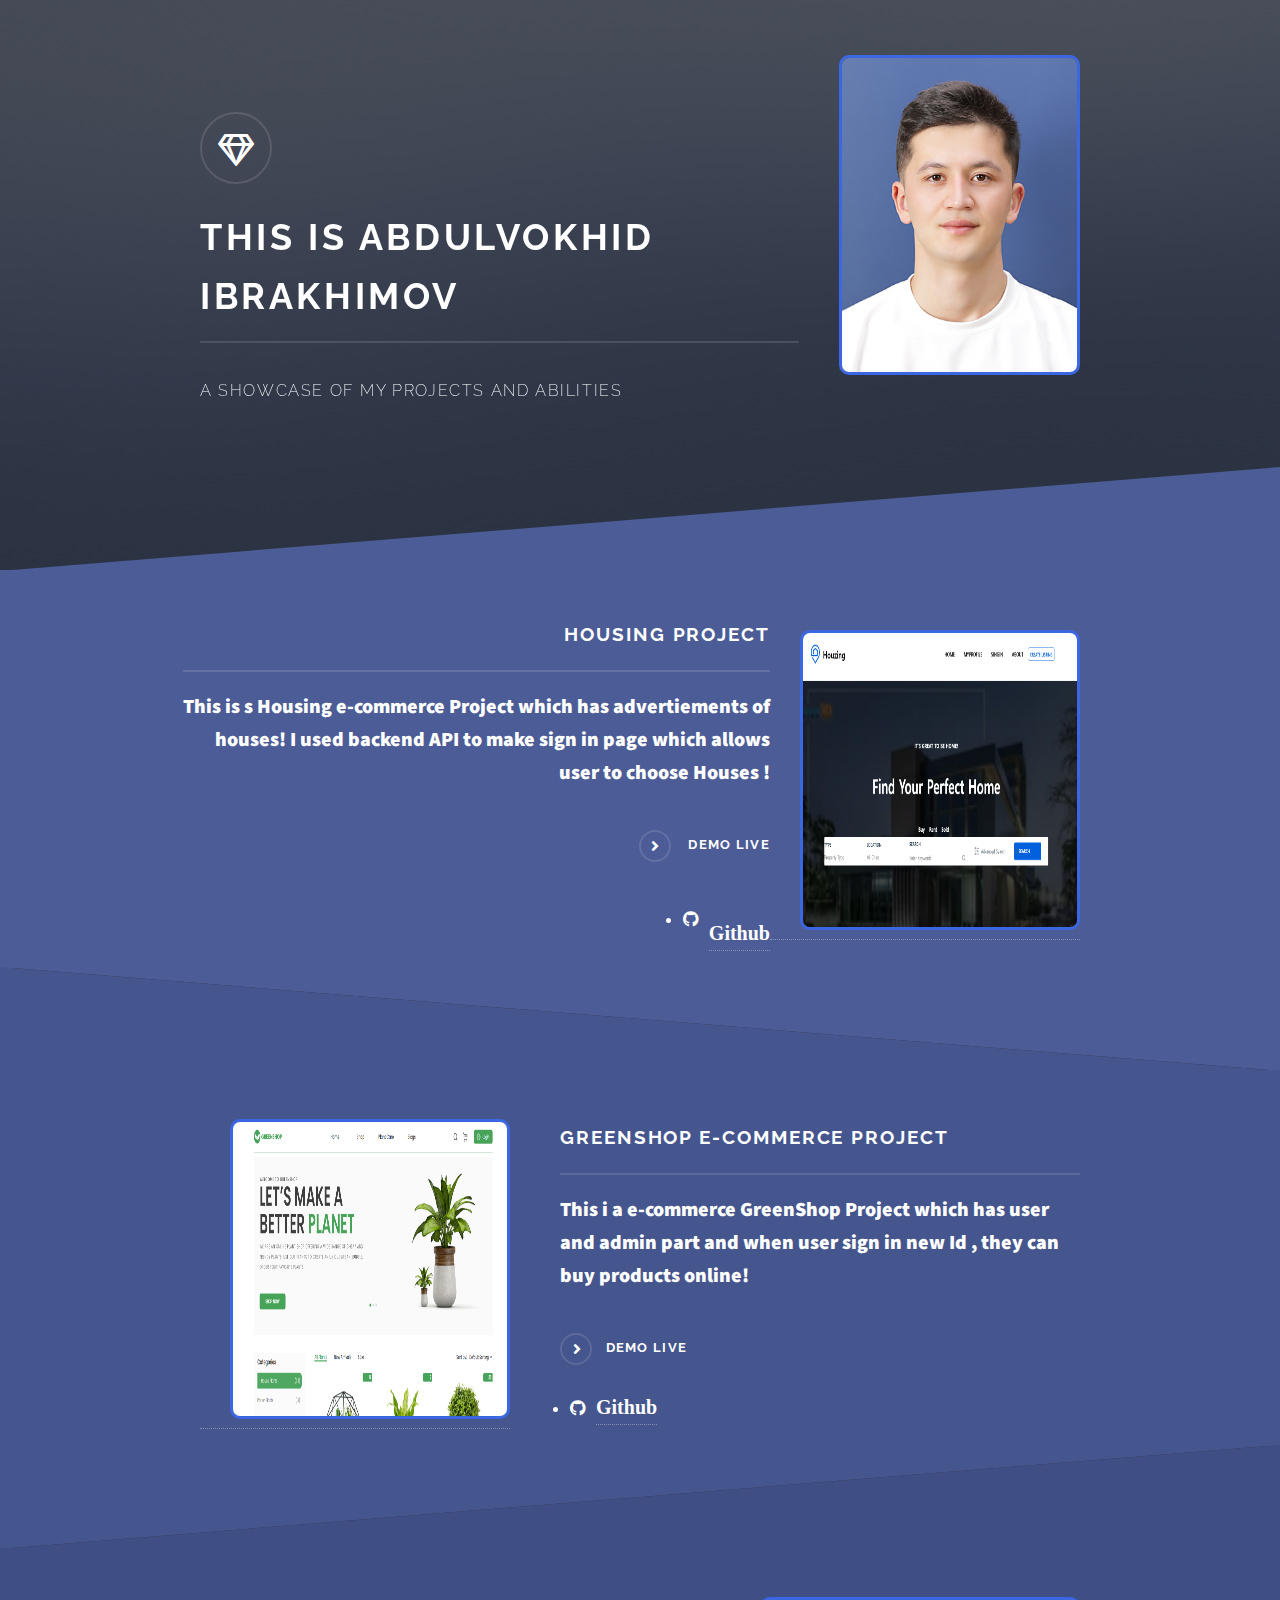
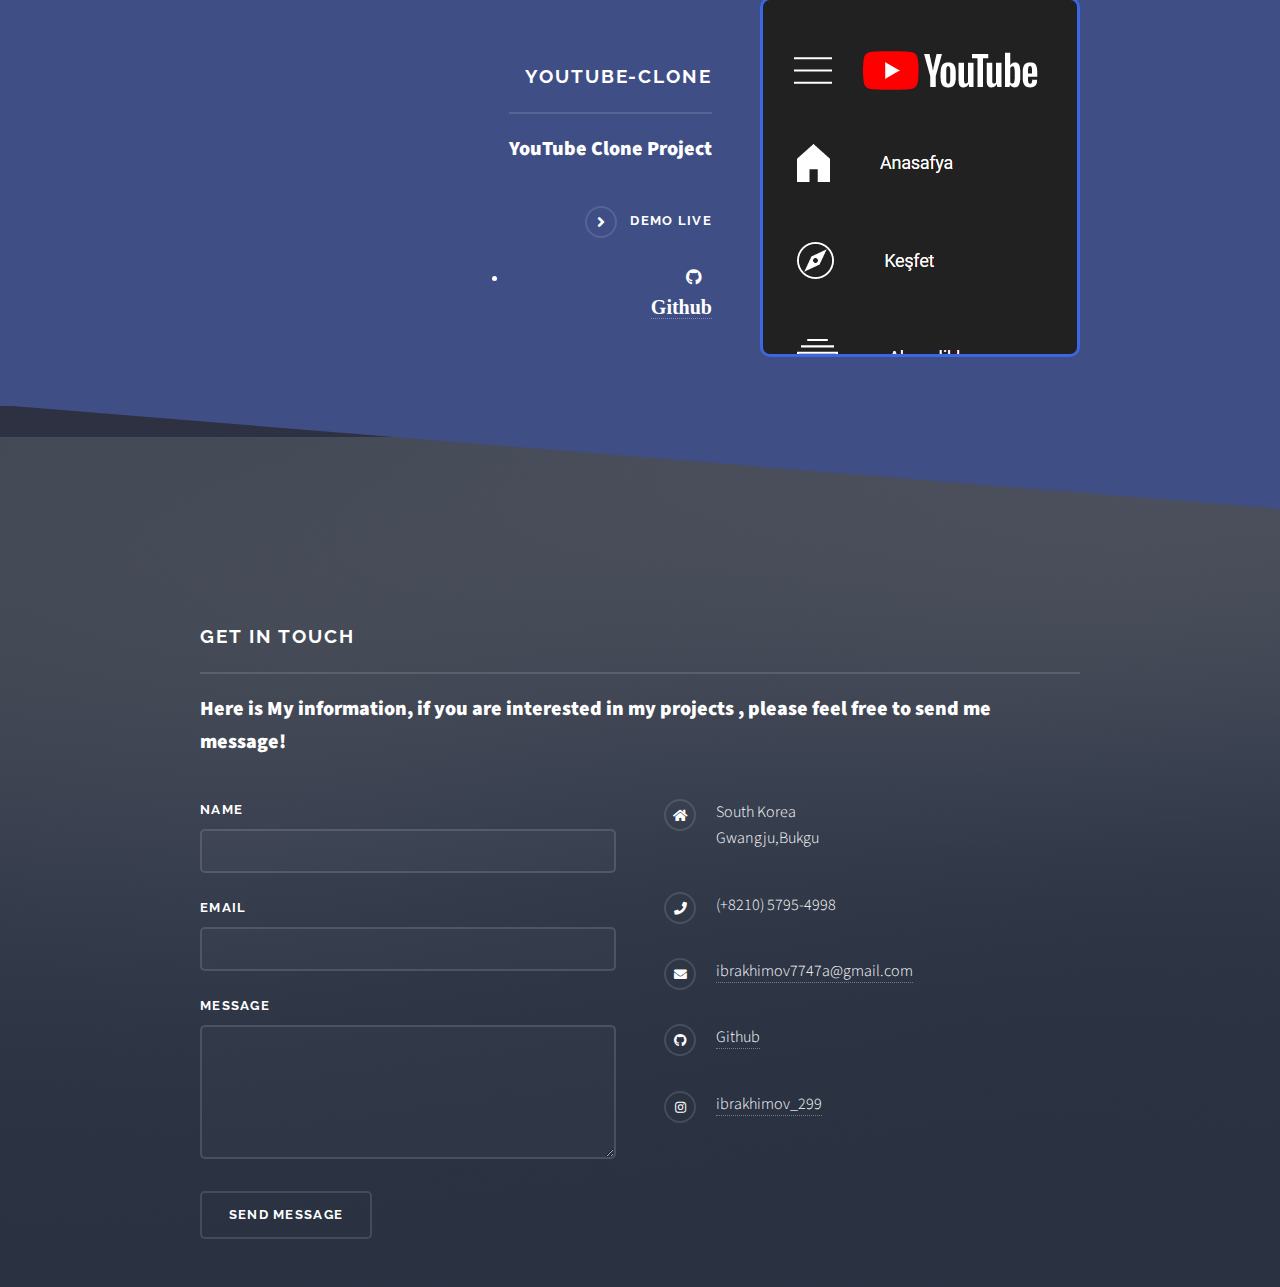
==== commit d0d3671c: "done" ====
--- a/index.html
+++ b/index.html
@@ -85,15 +85,15 @@
           </div>
         </section>
 
-        <!-- Two
-        <section id="two" class="wrapper alt spotlight style2">
+         <!-- Two -->
+       <section id="two" class="wrapper alt spotlight style2">
           <div class="inner">
             <a href="http://green-shop-project.netlify.app" class=""
               ><img class="greenshop" src="images/greenshop.png" alt=""
             /></a>
             <div class="content">
               <h2 class="major">GreenShop e-commerce Project</h2>
-              <p>
+              <p class="clone">
                 This i a e-commerce GreenShop Project which has user and admin
                 part and when user sign in new Id , they can buy products
                 online!
@@ -108,17 +108,17 @@
               </div>
             </div>
           </div>
-        </section> -->
+        </section> 
 
         <!-- Three -->
-        <!-- <section id="three" class="wrapper spotlight style3">
+        <section id="three" class="wrapper spotlight style3">
           <div class="inner">
             <a href="https://youtube1-clone1.netlify.app" class="image"
               ><img src="images/youtube.png" alt=""
             /></a>
             <div class="">
               <h2 class="major">YouTube-Clone</h2>
-              <p>YouTube Clone Peoject</p>
+              <p class="clone">YouTube Clone Project</p>
               <a href="https://youtube1-clone1.netlify.app" class="special"
                 >Demo Live</a
               >
@@ -128,10 +128,10 @@
               </div>
             </div>
           </div>
-        </section> -->
+        </section>
 
         <!-- Four -->
-        <section id="four" class="wrapper alt style1">
+        <!-- <section id="four" class="wrapper alt style1">
           <div class="inner">
             <h2 class="major">My recent work</h2>
             <p>
@@ -167,7 +167,7 @@
                   <li class="icon brands fa-github tube"></li>
                   <a href="https://github.com/abdulvokhid1/Youtubeclone"  class="tubeword">Github</a>
                 </div>
-              </article>
+              </article> -->
               <!-- <article>
                 <a href="#" class="image"
                   ><img src="images/pic06.jpg" alt=""
@@ -202,7 +202,7 @@
       <section id="footer">
         <div class="inner">
           <h2 class="major">Get in touch</h2>
-          <p>
+          <p class="info">
             Here is My information, if you are interested in my projects ,
             please feel free to send me message!
           </p>
--- a/assets/css/main.css
+++ b/assets/css/main.css
@@ -1,4156 +1,4247 @@
 @import url(fontawesome-all.min.css);
 @import url("https://fonts.googleapis.com/css?family=Raleway:200,700|Source+Sans+Pro:300,600,300italic,600italic");
 
-/*
-	Solid State by HTML5 UP
-	html5up.net | @ajlkn
-	Free for personal and commercial use under the CCA 3.0 license (html5up.net/license)
+/*
+	Solid State by HTML5 UP
+	html5up.net | @ajlkn
+	Free for personal and commercial use under the CCA 3.0 license (html5up.net/license)
 */
 
-html, body, div, span, applet, object,
-iframe, h1, h2, h3, h4, h5, h6, p, blockquote,
-pre, a, abbr, acronym, address, big, cite,
-code, del, dfn, em, img, ins, kbd, q, s, samp,
-small, strike, strong, sub, sup, tt, var, b,
-u, i, center, dl, dt, dd, ol, ul, li, fieldset,
-form, label, legend, table, caption, tbody,
-tfoot, thead, tr, th, td, article, aside,
-canvas, details, embed, figure, figcaption,
-footer, header, hgroup, menu, nav, output, ruby,
-section, summary, time, mark, audio, video {
-	margin: 0;
-	padding: 0;
-	border: 0;
-	font-size: 100%;
-	font: inherit;
-	vertical-align: baseline;}
-
-article, aside, details, figcaption, figure,
-footer, header, hgroup, menu, nav, section {
-	display: block;}
+html,
+body,
+div,
+span,
+applet,
+object,
+iframe,
+h1,
+h2,
+h3,
+h4,
+h5,
+h6,
+p,
+blockquote,
+pre,
+a,
+abbr,
+acronym,
+address,
+big,
+cite,
+code,
+del,
+dfn,
+em,
+img,
+ins,
+kbd,
+q,
+s,
+samp,
+small,
+strike,
+strong,
+sub,
+sup,
+tt,
+var,
+b,
+u,
+i,
+center,
+dl,
+dt,
+dd,
+ol,
+ul,
+li,
+fieldset,
+form,
+label,
+legend,
+table,
+caption,
+tbody,
+tfoot,
+thead,
+tr,
+th,
+td,
+article,
+aside,
+canvas,
+details,
+embed,
+figure,
+figcaption,
+footer,
+header,
+hgroup,
+menu,
+nav,
+output,
+ruby,
+section,
+summary,
+time,
+mark,
+audio,
+video {
+  margin: 0;
+  padding: 0;
+  border: 0;
+  font-size: 100%;
+  font: inherit;
+  vertical-align: baseline;
+}
+
+article,
+aside,
+details,
+figcaption,
+figure,
+footer,
+header,
+hgroup,
+menu,
+nav,
+section {
+  display: block;
+}
 
 body {
-	line-height: 1;
-}
-
-ol, ul {
-	list-style: none;
-}
-
-blockquote, q {
-	quotes: none;
-}
-
-	blockquote:before, blockquote:after, q:before, q:after {
-		content: '';
-		content: none;
-	}
+  line-height: 1;
+}
+
+ol,
+ul {
+  list-style: none;
+}
+
+blockquote,
+q {
+  quotes: none;
+}
+
+blockquote:before,
+blockquote:after,
+q:before,
+q:after {
+  content: "";
+  content: none;
+}
 
 table {
-	border-collapse: collapse;
-	border-spacing: 0;
+  border-collapse: collapse;
+  border-spacing: 0;
 }
 
 body {
-	-webkit-text-size-adjust: none;
+  -webkit-text-size-adjust: none;
 }
 
 mark {
-	background-color: transparent;
-	color: inherit;
+  background-color: transparent;
+  color: inherit;
 }
 
 input::-moz-focus-inner {
-	border: 0;
-	padding: 0;
-}
-
-input, select, textarea {
-	-moz-appearance: none;
-	-webkit-appearance: none;
-	-ms-appearance: none;
-	appearance: none;
+  border: 0;
+  padding: 0;
+}
+
+input,
+select,
+textarea {
+  -moz-appearance: none;
+  -webkit-appearance: none;
+  -ms-appearance: none;
+  appearance: none;
 }
 
 /* Basic */
 
-	@-ms-viewport {
-		width: device-width;
-	}
-
-	body {
-		-ms-overflow-style: scrollbar;
-	}
-
-	@media screen and (max-width: 480px) {
-
-		html, body {
-			min-width: 320px;
-		}
-
-	}
-
-	html {
-		box-sizing: border-box;
-	}
-
-	*, *:before, *:after {
-		box-sizing: inherit;
-	}
-
-	body {
-		background-color: #2e3141;
-		background-image: linear-gradient(to top, rgba(46, 49, 65, 0.8), rgba(46, 49, 65, 0.8)), url("../../images/bg.jpg");
-		background-size: auto,- cover;
-		background-attachment: fixed,- fixed;
-		background-position: center,- center;
-	}
-
-		body.is-preload *, body.is-preload *:before, body.is-preload *:after {
-			-moz-animation: none !important;
-			-webkit-animation: none !important;
-			-ms-animation: none !important;
-			animation: none !important;
-			-moz-transition: none !important;
-			-webkit-transition: none !important;
-			-ms-transition: none !important;
-			transition: none !important;
-		}
+@-ms-viewport {
+  width: device-width;
+}
+
+body {
+  -ms-overflow-style: scrollbar;
+}
+
+@media screen and (max-width: 480px) {
+  html,
+  body {
+    min-width: 320px;
+  }
+}
+
+html {
+  box-sizing: border-box;
+}
+
+*,
+*:before,
+*:after {
+  box-sizing: inherit;
+}
+
+body {
+  background-color: #2e3141;
+  background-image: linear-gradient(
+      to top,
+      rgba(46, 49, 65, 0.8),
+      rgba(46, 49, 65, 0.8)
+    ),
+    url("../../images/bg.jpg");
+  background-size: auto, cover;
+  background-attachment: fixed, fixed;
+  background-position: center, center;
+}
+
+body.is-preload *,
+body.is-preload *:before,
+body.is-preload *:after {
+  -moz-animation: none !important;
+  -webkit-animation: none !important;
+  -ms-animation: none !important;
+  animation: none !important;
+  -moz-transition: none !important;
+  -webkit-transition: none !important;
+  -ms-transition: none !important;
+  transition: none !important;
+}
 
 /* Type */
 
-	body, input, select, textarea {
-		color: #ffffff;
-		font-family: "Source Sans Pro", Helvetica, sans-serif;
-		font-size: 16.5pt;
-		font-weight: 300;
-		line-height: 1.65;
-	}
-
-		@media screen and (max-width: 1680px) {
-
-			body, input, select, textarea {
-				font-size: 13pt;
-			}
-
-		}
-
-		@media screen and (max-width: 1280px) {
-
-			body, input, select, textarea {
-				font-size: 12pt;
-			}
-
-		}
-
-		@media screen and (max-width: 980px) {
-
-			body, input, select, textarea {
-				font-size: 12pt;
-			}
-
-		}
-
-		@media screen and (max-width: 736px) {
-
-			body, input, select, textarea {
-				font-size: 12pt;
-			}
-
-		}
-
-		@media screen and (max-width: 480px) {
-
-			body, input, select, textarea {
-				font-size: 12pt;
-			}
-
-		}
-
-	a {
-		-moz-transition: color 0.2s ease-in-out, border-bottom-color 0.2s ease-in-out;
-		-webkit-transition: color 0.2s ease-in-out, border-bottom-color 0.2s ease-in-out;
-		-ms-transition: color 0.2s ease-in-out, border-bottom-color 0.2s ease-in-out;
-		transition: color 0.2s ease-in-out, border-bottom-color 0.2s ease-in-out;
-		border-bottom: dotted 1px rgba(255, 255, 255, 0.35);
-		color: #ffffff;
-		text-decoration: none;
-	}
-
-		a:hover {
-			border-bottom-color: transparent;
-			color: #ffffff !important;
-		}
-
-		a.special:not(.button) {
-			text-decoration: none;
-			border-bottom: 0;
-			display: block;
-			font-family: Raleway, Helvetica, sans-serif;
-			font-size: 0.8em;
-			font-weight: 700;
-			letter-spacing: 0.1em;
-			margin: 0 0 2em 0;
-			text-transform: uppercase;
-		}
-
-			a.special:not(.button):before {
-				-moz-osx-font-smoothing: grayscale;
-				-webkit-font-smoothing: antialiased;
-				display: inline-block;
-				font-style: normal;
-				font-variant: normal;
-				text-rendering: auto;
-				line-height: 1;
-				text-transform: none !important;
-				font-family: 'Font Awesome 5 Free';
-				font-weight: 900;
-			}
-
-			a.special:not(.button):before {
-				-moz-transition: background-color 0.2s ease-in-out;
-				-webkit-transition: background-color 0.2s ease-in-out;
-				-ms-transition: background-color 0.2s ease-in-out;
-				transition: background-color 0.2s ease-in-out;
-				border-radius: 100%;
-				border: solid 2px rgba(255, 255, 255, 0.125);
-				content: '\f105';
-				display: inline-block;
-				font-size: 1.25em;
-				height: 2em;
-				line-height: 1.75em;
-				margin-right: 0.85em;
-				text-align: center;
-				text-indent: 0.15em;
-				vertical-align: middle;
-				width: 2em;
-			}
-
-			a.special:not(.button):hover:before {
-				background-color: rgba(255, 255, 255, 0.025);
-			}
-
-			a.special:not(.button):active:before {
-				background-color: rgba(255, 255, 255, 0.075);
-			}
-
-	strong, b {
-		color: #ffffff;
-		font-weight: 600;
-	}
-
-	em, i {
-		font-style: italic;
-	}
-
-	p {
-		margin: 0 0 2em 0;
-	}
-
-	h1, h2, h3, h4, h5, h6 {
-		color: #ffffff;
-		font-family: Raleway, Helvetica, sans-serif;
-		font-weight: 700;
-		letter-spacing: 0.1em;
-		margin: 0 0 1em 0;
-		text-transform: uppercase;
-	}
-
-		h1 a, h2 a, h3 a, h4 a, h5 a, h6 a {
-			color: inherit;
-			text-decoration: none;
-			border-bottom: 0;
-		}
-
-		h1 span, h2 span, h3 span, h4 span, h5 span, h6 span {
-			font-weight: 200;
-		}
-
-		h1.major, h2.major, h3.major, h4.major, h5.major, h6.major {
-			padding-bottom: 1em;
-			border-bottom: solid 2px rgba(255, 255, 255, 0.125);
-		}
-
-	h2 {
-		font-size: 1.2em;
-	}
-
-	h3 {
-		font-size: 0.9em;
-	}
-
-	h4 {
-		font-size: 0.7em;
-	}
-
-	h5 {
-		font-size: 0.7em;
-	}
-
-	h6 {
-		font-size: 0.7em;
-	}
-
-	@media screen and (max-width: 736px) {
-
-		h2 {
-			font-size: 1em;
-		}
-
-		h3 {
-			font-size: 0.8em;
-		}
-
-	}
-
-	sub {
-		font-size: 0.8em;
-		position: relative;
-		top: 0.5em;
-	}
-
-	sup {
-		font-size: 0.8em;
-		position: relative;
-		top: -0.5em;
-	}
-
-	blockquote {
-		border-left: solid 4px rgba(255, 255, 255, 0.125);
-		font-style: italic;
-		margin: 0 0 2em 0;
-		padding: 0.5em 0 0.5em 2em;
-	}
-
-	code {
-		background: rgba(255, 255, 255, 0.025);
-		border-radius: 5px;
-		border: solid 2px rgba(255, 255, 255, 0.125);
-		font-family: "Courier New", monospace;
-		font-size: 0.9em;
-		margin: 0 0.25em;
-		padding: 0.25em 0.65em;
-	}
-
-	pre {
-		-webkit-overflow-scrolling: touch;
-		font-family: "Courier New", monospace;
-		font-size: 0.9em;
-		margin: 0 0 2em 0;
-	}
-
-		pre code {
-			display: block;
-			line-height: 1.75em;
-			padding: 1em 1.5em;
-			overflow-x: auto;
-		}
-
-	hr {
-		border: 0;
-		border-bottom: solid 2px rgba(255, 255, 255, 0.125);
-		margin: 2.5em 0;
-	}
-
-		hr.major {
-			margin: 4em 0;
-		}
-
-	.align-left {
-		text-align: left;
-	}
-
-	.align-center {
-		text-align: center;
-	}
-
-	.align-right {
-		text-align: right;
-	}
+body,
+input,
+select,
+textarea {
+  color: #ffffff;
+  font-family: "Source Sans Pro", Helvetica, sans-serif;
+  font-size: 16.5pt;
+  font-weight: 300;
+  line-height: 1.65;
+}
+
+@media screen and (max-width: 1680px) {
+  body,
+  input,
+  select,
+  textarea {
+    font-size: 13pt;
+  }
+}
+
+@media screen and (max-width: 1280px) {
+  body,
+  input,
+  select,
+  textarea {
+    font-size: 12pt;
+  }
+}
+
+@media screen and (max-width: 980px) {
+  body,
+  input,
+  select,
+  textarea {
+    font-size: 12pt;
+  }
+}
+
+@media screen and (max-width: 736px) {
+  body,
+  input,
+  select,
+  textarea {
+    font-size: 12pt;
+  }
+}
+
+@media screen and (max-width: 480px) {
+  body,
+  input,
+  select,
+  textarea {
+    font-size: 12pt;
+  }
+}
+
+a {
+  -moz-transition: color 0.2s ease-in-out, border-bottom-color 0.2s ease-in-out;
+  -webkit-transition: color 0.2s ease-in-out,
+    border-bottom-color 0.2s ease-in-out;
+  -ms-transition: color 0.2s ease-in-out, border-bottom-color 0.2s ease-in-out;
+  transition: color 0.2s ease-in-out, border-bottom-color 0.2s ease-in-out;
+  border-bottom: dotted 1px rgba(255, 255, 255, 0.35);
+  color: #ffffff;
+  text-decoration: none;
+}
+
+a:hover {
+  border-bottom-color: transparent;
+  color: #ffffff !important;
+}
+
+a.special:not(.button) {
+  text-decoration: none;
+  border-bottom: 0;
+  display: block;
+  font-family: Raleway, Helvetica, sans-serif;
+  font-size: 0.8em;
+  font-weight: 700;
+  letter-spacing: 0.1em;
+  margin: 0 0 2em 0;
+  text-transform: uppercase;
+}
+
+a.special:not(.button):before {
+  -moz-osx-font-smoothing: grayscale;
+  -webkit-font-smoothing: antialiased;
+  display: inline-block;
+  font-style: normal;
+  font-variant: normal;
+  text-rendering: auto;
+  line-height: 1;
+  text-transform: none !important;
+  font-family: "Font Awesome 5 Free";
+  font-weight: 900;
+}
+
+a.special:not(.button):before {
+  -moz-transition: background-color 0.2s ease-in-out;
+  -webkit-transition: background-color 0.2s ease-in-out;
+  -ms-transition: background-color 0.2s ease-in-out;
+  transition: background-color 0.2s ease-in-out;
+  border-radius: 100%;
+  border: solid 2px rgba(255, 255, 255, 0.125);
+  content: "\f105";
+  display: inline-block;
+  font-size: 1.25em;
+  height: 2em;
+  line-height: 1.75em;
+  margin-right: 0.85em;
+  text-align: center;
+  text-indent: 0.15em;
+  vertical-align: middle;
+  width: 2em;
+}
+
+a.special:not(.button):hover:before {
+  background-color: rgba(255, 255, 255, 0.025);
+}
+
+a.special:not(.button):active:before {
+  background-color: rgba(255, 255, 255, 0.075);
+}
+
+strong,
+b {
+  color: #ffffff;
+  font-weight: 600;
+}
+
+em,
+i {
+  font-style: italic;
+}
+
+p {
+  margin: 0 0 2em 0;
+}
+
+h1,
+h2,
+h3,
+h4,
+h5,
+h6 {
+  color: #ffffff;
+  font-family: Raleway, Helvetica, sans-serif;
+  font-weight: 700;
+  letter-spacing: 0.1em;
+  margin: 0 0 1em 0;
+  text-transform: uppercase;
+}
+
+h1 a,
+h2 a,
+h3 a,
+h4 a,
+h5 a,
+h6 a {
+  color: inherit;
+  text-decoration: none;
+  border-bottom: 0;
+}
+
+h1 span,
+h2 span,
+h3 span,
+h4 span,
+h5 span,
+h6 span {
+  font-weight: 200;
+}
+
+h1.major,
+h2.major,
+h3.major,
+h4.major,
+h5.major,
+h6.major {
+  padding-bottom: 1em;
+  border-bottom: solid 2px rgba(255, 255, 255, 0.125);
+}
+
+h2 {
+  font-size: 1.2em;
+}
+
+h3 {
+  font-size: 0.9em;
+}
+
+h4 {
+  font-size: 0.7em;
+}
+
+h5 {
+  font-size: 0.7em;
+}
+
+h6 {
+  font-size: 0.7em;
+}
+
+@media screen and (max-width: 736px) {
+  h2 {
+    font-size: 1em;
+  }
+
+  h3 {
+    font-size: 0.8em;
+  }
+}
+
+sub {
+  font-size: 0.8em;
+  position: relative;
+  top: 0.5em;
+}
+
+sup {
+  font-size: 0.8em;
+  position: relative;
+  top: -0.5em;
+}
+
+blockquote {
+  border-left: solid 4px rgba(255, 255, 255, 0.125);
+  font-style: italic;
+  margin: 0 0 2em 0;
+  padding: 0.5em 0 0.5em 2em;
+}
+
+code {
+  background: rgba(255, 255, 255, 0.025);
+  border-radius: 5px;
+  border: solid 2px rgba(255, 255, 255, 0.125);
+  font-family: "Courier New", monospace;
+  font-size: 0.9em;
+  margin: 0 0.25em;
+  padding: 0.25em 0.65em;
+}
+
+pre {
+  -webkit-overflow-scrolling: touch;
+  font-family: "Courier New", monospace;
+  font-size: 0.9em;
+  margin: 0 0 2em 0;
+}
+
+pre code {
+  display: block;
+  line-height: 1.75em;
+  padding: 1em 1.5em;
+  overflow-x: auto;
+}
+
+hr {
+  border: 0;
+  border-bottom: solid 2px rgba(255, 255, 255, 0.125);
+  margin: 2.5em 0;
+}
+
+hr.major {
+  margin: 4em 0;
+}
+
+.align-left {
+  text-align: left;
+}
+
+.align-center {
+  text-align: center;
+}
+
+.align-right {
+  text-align: right;
+}
 
 /* Row */
 
-	.row {
-		display: flex;
-		flex-wrap: wrap;
-		box-sizing: border-box;
-		align-items: stretch;
-	}
-
-		.row > * {
-			box-sizing: border-box;
-		}
-
-		.row.gtr-uniform > * > :last-child {
-			margin-bottom: 0;
-		}
-
-		.row.aln-left {
-			justify-content: flex-start;
-		}
-
-		.row.aln-center {
-			justify-content: center;
-		}
-
-		.row.aln-right {
-			justify-content: flex-end;
-		}
-
-		.row.aln-top {
-			align-items: flex-start;
-		}
-
-		.row.aln-middle {
-			align-items: center;
-		}
-
-		.row.aln-bottom {
-			align-items: flex-end;
-		}
-
-		.row > .imp {
-			order: -1;
-		}
-
-		.row > .col-1 {
-			width: 8.33333%;
-		}
-
-		.row > .off-1 {
-			margin-left: 8.33333%;
-		}
-
-		.row > .col-2 {
-			width: 16.66667%;
-		}
-
-		.row > .off-2 {
-			margin-left: 16.66667%;
-		}
-
-		.row > .col-3 {
-			width: 25%;
-		}
-
-		.row > .off-3 {
-			margin-left: 25%;
-		}
-
-		.row > .col-4 {
-			width: 33.33333%;
-		}
-
-		.row > .off-4 {
-			margin-left: 33.33333%;
-		}
-
-		.row > .col-5 {
-			width: 41.66667%;
-		}
-
-		.row > .off-5 {
-			margin-left: 41.66667%;
-		}
-
-		.row > .col-6 {
-			width: 50%;
-		}
-
-		.row > .off-6 {
-			margin-left: 50%;
-		}
-
-		.row > .col-7 {
-			width: 58.33333%;
-		}
-
-		.row > .off-7 {
-			margin-left: 58.33333%;
-		}
-
-		.row > .col-8 {
-			width: 66.66667%;
-		}
-
-		.row > .off-8 {
-			margin-left: 66.66667%;
-		}
-
-		.row > .col-9 {
-			width: 75%;
-		}
-
-		.row > .off-9 {
-			margin-left: 75%;
-		}
-
-		.row > .col-10 {
-			width: 83.33333%;
-		}
-
-		.row > .off-10 {
-			margin-left: 83.33333%;
-		}
-
-		.row > .col-11 {
-			width: 91.66667%;
-		}
-
-		.row > .off-11 {
-			margin-left: 91.66667%;
-		}
-
-		.row > .col-12 {
-			width: 100%;
-		}
-
-		.row > .off-12 {
-			margin-left: 100%;
-		}
-
-		.row.gtr-0 {
-			margin-top: 0;
-			margin-left: 0em;
-		}
-
-			.row.gtr-0 > * {
-				padding: 0 0 0 0em;
-			}
-
-			.row.gtr-0.gtr-uniform {
-				margin-top: 0em;
-			}
-
-				.row.gtr-0.gtr-uniform > * {
-					padding-top: 0em;
-				}
-
-		.row.gtr-25 {
-			margin-top: 0;
-			margin-left: -0.4375em;
-		}
-
-			.row.gtr-25 > * {
-				padding: 0 0 0 0.4375em;
-			}
-
-			.row.gtr-25.gtr-uniform {
-				margin-top: -0.4375em;
-			}
-
-				.row.gtr-25.gtr-uniform > * {
-					padding-top: 0.4375em;
-				}
-
-		.row.gtr-50 {
-			margin-top: 0;
-			margin-left: -0.875em;
-		}
-
-			.row.gtr-50 > * {
-				padding: 0 0 0 0.875em;
-			}
-
-			.row.gtr-50.gtr-uniform {
-				margin-top: -0.875em;
-			}
-
-				.row.gtr-50.gtr-uniform > * {
-					padding-top: 0.875em;
-				}
-
-		.row {
-			margin-top: 0;
-			margin-left: -1.75em;
-		}
-
-			.row > * {
-				padding: 0 0 0 1.75em;
-			}
-
-			.row.gtr-uniform {
-				margin-top: -1.75em;
-			}
-
-				.row.gtr-uniform > * {
-					padding-top: 1.75em;
-				}
-
-		.row.gtr-150 {
-			margin-top: 0;
-			margin-left: -2.625em;
-		}
-
-			.row.gtr-150 > * {
-				padding: 0 0 0 2.625em;
-			}
-
-			.row.gtr-150.gtr-uniform {
-				margin-top: -2.625em;
-			}
-
-				.row.gtr-150.gtr-uniform > * {
-					padding-top: 2.625em;
-				}
-
-		.row.gtr-200 {
-			margin-top: 0;
-			margin-left: -3.5em;
-		}
-
-			.row.gtr-200 > * {
-				padding: 0 0 0 3.5em;
-			}
-
-			.row.gtr-200.gtr-uniform {
-				margin-top: -3.5em;
-			}
-
-				.row.gtr-200.gtr-uniform > * {
-					padding-top: 3.5em;
-				}
-
-		@media screen and (max-width: 1680px) {
-
-			.row {
-				display: flex;
-				flex-wrap: wrap;
-				box-sizing: border-box;
-				align-items: stretch;
-			}
-
-				.row > * {
-					box-sizing: border-box;
-				}
-
-				.row.gtr-uniform > * > :last-child {
-					margin-bottom: 0;
-				}
-
-				.row.aln-left {
-					justify-content: flex-start;
-				}
-
-				.row.aln-center {
-					justify-content: center;
-				}
-
-				.row.aln-right {
-					justify-content: flex-end;
-				}
-
-				.row.aln-top {
-					align-items: flex-start;
-				}
-
-				.row.aln-middle {
-					align-items: center;
-				}
-
-				.row.aln-bottom {
-					align-items: flex-end;
-				}
-
-				.row > .imp-xlarge {
-					order: -1;
-				}
-
-				.row > .col-1-xlarge {
-					width: 8.33333%;
-				}
-
-				.row > .off-1-xlarge {
-					margin-left: 8.33333%;
-				}
-
-				.row > .col-2-xlarge {
-					width: 16.66667%;
-				}
-
-				.row > .off-2-xlarge {
-					margin-left: 16.66667%;
-				}
-
-				.row > .col-3-xlarge {
-					width: 25%;
-				}
-
-				.row > .off-3-xlarge {
-					margin-left: 25%;
-				}
-
-				.row > .col-4-xlarge {
-					width: 33.33333%;
-				}
-
-				.row > .off-4-xlarge {
-					margin-left: 33.33333%;
-				}
-
-				.row > .col-5-xlarge {
-					width: 41.66667%;
-				}
-
-				.row > .off-5-xlarge {
-					margin-left: 41.66667%;
-				}
-
-				.row > .col-6-xlarge {
-					width: 50%;
-				}
-
-				.row > .off-6-xlarge {
-					margin-left: 50%;
-				}
-
-				.row > .col-7-xlarge {
-					width: 58.33333%;
-				}
-
-				.row > .off-7-xlarge {
-					margin-left: 58.33333%;
-				}
-
-				.row > .col-8-xlarge {
-					width: 66.66667%;
-				}
-
-				.row > .off-8-xlarge {
-					margin-left: 66.66667%;
-				}
-
-				.row > .col-9-xlarge {
-					width: 75%;
-				}
-
-				.row > .off-9-xlarge {
-					margin-left: 75%;
-				}
-
-				.row > .col-10-xlarge {
-					width: 83.33333%;
-				}
-
-				.row > .off-10-xlarge {
-					margin-left: 83.33333%;
-				}
-
-				.row > .col-11-xlarge {
-					width: 91.66667%;
-				}
-
-				.row > .off-11-xlarge {
-					margin-left: 91.66667%;
-				}
-
-				.row > .col-12-xlarge {
-					width: 100%;
-				}
-
-				.row > .off-12-xlarge {
-					margin-left: 100%;
-				}
-
-				.row.gtr-0 {
-					margin-top: 0;
-					margin-left: 0em;
-				}
-
-					.row.gtr-0 > * {
-						padding: 0 0 0 0em;
-					}
-
-					.row.gtr-0.gtr-uniform {
-						margin-top: 0em;
-					}
-
-						.row.gtr-0.gtr-uniform > * {
-							padding-top: 0em;
-						}
-
-				.row.gtr-25 {
-					margin-top: 0;
-					margin-left: -0.4375em;
-				}
-
-					.row.gtr-25 > * {
-						padding: 0 0 0 0.4375em;
-					}
-
-					.row.gtr-25.gtr-uniform {
-						margin-top: -0.4375em;
-					}
-
-						.row.gtr-25.gtr-uniform > * {
-							padding-top: 0.4375em;
-						}
-
-				.row.gtr-50 {
-					margin-top: 0;
-					margin-left: -0.875em;
-				}
-
-					.row.gtr-50 > * {
-						padding: 0 0 0 0.875em;
-					}
-
-					.row.gtr-50.gtr-uniform {
-						margin-top: -0.875em;
-					}
-
-						.row.gtr-50.gtr-uniform > * {
-							padding-top: 0.875em;
-						}
-
-				.row {
-					margin-top: 0;
-					margin-left: -1.75em;
-				}
-
-					.row > * {
-						padding: 0 0 0 1.75em;
-					}
-
-					.row.gtr-uniform {
-						margin-top: -1.75em;
-					}
-
-						.row.gtr-uniform > * {
-							padding-top: 1.75em;
-						}
-
-				.row.gtr-150 {
-					margin-top: 0;
-					margin-left: -2.625em;
-				}
-
-					.row.gtr-150 > * {
-						padding: 0 0 0 2.625em;
-					}
-
-					.row.gtr-150.gtr-uniform {
-						margin-top: -2.625em;
-					}
-
-						.row.gtr-150.gtr-uniform > * {
-							padding-top: 2.625em;
-						}
-
-				.row.gtr-200 {
-					margin-top: 0;
-					margin-left: -3.5em;
-				}
-
-					.row.gtr-200 > * {
-						padding: 0 0 0 3.5em;
-					}
-
-					.row.gtr-200.gtr-uniform {
-						margin-top: -3.5em;
-					}
-
-						.row.gtr-200.gtr-uniform > * {
-							padding-top: 3.5em;
-						}
-
-		}
-
-		@media screen and (max-width: 1280px) {
-
-			.row {
-				display: flex;
-				flex-wrap: wrap;
-				box-sizing: border-box;
-				align-items: stretch;
-			}
-
-				.row > * {
-					box-sizing: border-box;
-				}
-
-				.row.gtr-uniform > * > :last-child {
-					margin-bottom: 0;
-				}
-
-				.row.aln-left {
-					justify-content: flex-start;
-				}
-
-				.row.aln-center {
-					justify-content: center;
-				}
-
-				.row.aln-right {
-					justify-content: flex-end;
-				}
-
-				.row.aln-top {
-					align-items: flex-start;
-				}
-
-				.row.aln-middle {
-					align-items: center;
-				}
-
-				.row.aln-bottom {
-					align-items: flex-end;
-				}
-
-				.row > .imp-large {
-					order: -1;
-				}
-
-				.row > .col-1-large {
-					width: 8.33333%;
-				}
-
-				.row > .off-1-large {
-					margin-left: 8.33333%;
-				}
-
-				.row > .col-2-large {
-					width: 16.66667%;
-				}
-
-				.row > .off-2-large {
-					margin-left: 16.66667%;
-				}
-
-				.row > .col-3-large {
-					width: 25%;
-				}
-
-				.row > .off-3-large {
-					margin-left: 25%;
-				}
-
-				.row > .col-4-large {
-					width: 33.33333%;
-				}
-
-				.row > .off-4-large {
-					margin-left: 33.33333%;
-				}
-
-				.row > .col-5-large {
-					width: 41.66667%;
-				}
-
-				.row > .off-5-large {
-					margin-left: 41.66667%;
-				}
-
-				.row > .col-6-large {
-					width: 50%;
-				}
-
-				.row > .off-6-large {
-					margin-left: 50%;
-				}
-
-				.row > .col-7-large {
-					width: 58.33333%;
-				}
-
-				.row > .off-7-large {
-					margin-left: 58.33333%;
-				}
-
-				.row > .col-8-large {
-					width: 66.66667%;
-				}
-
-				.row > .off-8-large {
-					margin-left: 66.66667%;
-				}
-
-				.row > .col-9-large {
-					width: 75%;
-				}
-
-				.row > .off-9-large {
-					margin-left: 75%;
-				}
-
-				.row > .col-10-large {
-					width: 83.33333%;
-				}
-
-				.row > .off-10-large {
-					margin-left: 83.33333%;
-				}
-
-				.row > .col-11-large {
-					width: 91.66667%;
-				}
-
-				.row > .off-11-large {
-					margin-left: 91.66667%;
-				}
-
-				.row > .col-12-large {
-					width: 100%;
-				}
-
-				.row > .off-12-large {
-					margin-left: 100%;
-				}
-
-				.row.gtr-0 {
-					margin-top: 0;
-					margin-left: 0em;
-				}
-
-					.row.gtr-0 > * {
-						padding: 0 0 0 0em;
-					}
-
-					.row.gtr-0.gtr-uniform {
-						margin-top: 0em;
-					}
-
-						.row.gtr-0.gtr-uniform > * {
-							padding-top: 0em;
-						}
-
-				.row.gtr-25 {
-					margin-top: 0;
-					margin-left: -0.4375em;
-				}
-
-					.row.gtr-25 > * {
-						padding: 0 0 0 0.4375em;
-					}
-
-					.row.gtr-25.gtr-uniform {
-						margin-top: -0.4375em;
-					}
-
-						.row.gtr-25.gtr-uniform > * {
-							padding-top: 0.4375em;
-						}
-
-				.row.gtr-50 {
-					margin-top: 0;
-					margin-left: -0.875em;
-				}
-
-					.row.gtr-50 > * {
-						padding: 0 0 0 0.875em;
-					}
-
-					.row.gtr-50.gtr-uniform {
-						margin-top: -0.875em;
-					}
-
-						.row.gtr-50.gtr-uniform > * {
-							padding-top: 0.875em;
-						}
-
-				.row {
-					margin-top: 0;
-					margin-left: -1.75em;
-				}
-
-					.row > * {
-						padding: 0 0 0 1.75em;
-					}
-
-					.row.gtr-uniform {
-						margin-top: -1.75em;
-					}
-
-						.row.gtr-uniform > * {
-							padding-top: 1.75em;
-						}
-
-				.row.gtr-150 {
-					margin-top: 0;
-					margin-left: -2.625em;
-				}
-
-					.row.gtr-150 > * {
-						padding: 0 0 0 2.625em;
-					}
-
-					.row.gtr-150.gtr-uniform {
-						margin-top: -2.625em;
-					}
-
-						.row.gtr-150.gtr-uniform > * {
-							padding-top: 2.625em;
-						}
-
-				.row.gtr-200 {
-					margin-top: 0;
-					margin-left: -3.5em;
-				}
-
-					.row.gtr-200 > * {
-						padding: 0 0 0 3.5em;
-					}
-
-					.row.gtr-200.gtr-uniform {
-						margin-top: -3.5em;
-					}
-
-						.row.gtr-200.gtr-uniform > * {
-							padding-top: 3.5em;
-						}
-
-		}
-
-		@media screen and (max-width: 980px) {
-
-			.row {
-				display: flex;
-				flex-wrap: wrap;
-				box-sizing: border-box;
-				align-items: stretch;
-			}
-
-				.row > * {
-					box-sizing: border-box;
-				}
-
-				.row.gtr-uniform > * > :last-child {
-					margin-bottom: 0;
-				}
-
-				.row.aln-left {
-					justify-content: flex-start;
-				}
-
-				.row.aln-center {
-					justify-content: center;
-				}
-
-				.row.aln-right {
-					justify-content: flex-end;
-				}
-
-				.row.aln-top {
-					align-items: flex-start;
-				}
-
-				.row.aln-middle {
-					align-items: center;
-				}
-
-				.row.aln-bottom {
-					align-items: flex-end;
-				}
-
-				.row > .imp-medium {
-					order: -1;
-				}
-
-				.row > .col-1-medium {
-					width: 8.33333%;
-				}
-
-				.row > .off-1-medium {
-					margin-left: 8.33333%;
-				}
-
-				.row > .col-2-medium {
-					width: 16.66667%;
-				}
-
-				.row > .off-2-medium {
-					margin-left: 16.66667%;
-				}
-
-				.row > .col-3-medium {
-					width: 25%;
-				}
-
-				.row > .off-3-medium {
-					margin-left: 25%;
-				}
-
-				.row > .col-4-medium {
-					width: 33.33333%;
-				}
-
-				.row > .off-4-medium {
-					margin-left: 33.33333%;
-				}
-
-				.row > .col-5-medium {
-					width: 41.66667%;
-				}
-
-				.row > .off-5-medium {
-					margin-left: 41.66667%;
-				}
-
-				.row > .col-6-medium {
-					width: 50%;
-				}
-
-				.row > .off-6-medium {
-					margin-left: 50%;
-				}
-
-				.row > .col-7-medium {
-					width: 58.33333%;
-				}
-
-				.row > .off-7-medium {
-					margin-left: 58.33333%;
-				}
-
-				.row > .col-8-medium {
-					width: 66.66667%;
-				}
-
-				.row > .off-8-medium {
-					margin-left: 66.66667%;
-				}
-
-				.row > .col-9-medium {
-					width: 75%;
-				}
-
-				.row > .off-9-medium {
-					margin-left: 75%;
-				}
-
-				.row > .col-10-medium {
-					width: 83.33333%;
-				}
-
-				.row > .off-10-medium {
-					margin-left: 83.33333%;
-				}
-
-				.row > .col-11-medium {
-					width: 91.66667%;
-				}
-
-				.row > .off-11-medium {
-					margin-left: 91.66667%;
-				}
-
-				.row > .col-12-medium {
-					width: 100%;
-				}
-
-				.row > .off-12-medium {
-					margin-left: 100%;
-				}
-
-				.row.gtr-0 {
-					margin-top: 0;
-					margin-left: 0em;
-				}
-
-					.row.gtr-0 > * {
-						padding: 0 0 0 0em;
-					}
-
-					.row.gtr-0.gtr-uniform {
-						margin-top: 0em;
-					}
-
-						.row.gtr-0.gtr-uniform > * {
-							padding-top: 0em;
-						}
-
-				.row.gtr-25 {
-					margin-top: 0;
-					margin-left: -0.4375em;
-				}
-
-					.row.gtr-25 > * {
-						padding: 0 0 0 0.4375em;
-					}
-
-					.row.gtr-25.gtr-uniform {
-						margin-top: -0.4375em;
-					}
-
-						.row.gtr-25.gtr-uniform > * {
-							padding-top: 0.4375em;
-						}
-
-				.row.gtr-50 {
-					margin-top: 0;
-					margin-left: -0.875em;
-				}
-
-					.row.gtr-50 > * {
-						padding: 0 0 0 0.875em;
-					}
-
-					.row.gtr-50.gtr-uniform {
-						margin-top: -0.875em;
-					}
-
-						.row.gtr-50.gtr-uniform > * {
-							padding-top: 0.875em;
-						}
-
-				.row {
-					margin-top: 0;
-					margin-left: -1.75em;
-				}
-
-					.row > * {
-						padding: 0 0 0 1.75em;
-					}
-
-					.row.gtr-uniform {
-						margin-top: -1.75em;
-					}
-
-						.row.gtr-uniform > * {
-							padding-top: 1.75em;
-						}
-
-				.row.gtr-150 {
-					margin-top: 0;
-					margin-left: -2.625em;
-				}
-
-					.row.gtr-150 > * {
-						padding: 0 0 0 2.625em;
-					}
-
-					.row.gtr-150.gtr-uniform {
-						margin-top: -2.625em;
-					}
-
-						.row.gtr-150.gtr-uniform > * {
-							padding-top: 2.625em;
-						}
-
-				.row.gtr-200 {
-					margin-top: 0;
-					margin-left: -3.5em;
-				}
-
-					.row.gtr-200 > * {
-						padding: 0 0 0 3.5em;
-					}
-
-					.row.gtr-200.gtr-uniform {
-						margin-top: -3.5em;
-					}
-
-						.row.gtr-200.gtr-uniform > * {
-							padding-top: 3.5em;
-						}
-
-		}
-
-		@media screen and (max-width: 736px) {
-
-			.row {
-				display: flex;
-				flex-wrap: wrap;
-				box-sizing: border-box;
-				align-items: stretch;
-			}
-
-				.row > * {
-					box-sizing: border-box;
-				}
-
-				.row.gtr-uniform > * > :last-child {
-					margin-bottom: 0;
-				}
-
-				.row.aln-left {
-					justify-content: flex-start;
-				}
-
-				.row.aln-center {
-					justify-content: center;
-				}
-
-				.row.aln-right {
-					justify-content: flex-end;
-				}
-
-				.row.aln-top {
-					align-items: flex-start;
-				}
-
-				.row.aln-middle {
-					align-items: center;
-				}
-
-				.row.aln-bottom {
-					align-items: flex-end;
-				}
-
-				.row > .imp-small {
-					order: -1;
-				}
-
-				.row > .col-1-small {
-					width: 8.33333%;
-				}
-
-				.row > .off-1-small {
-					margin-left: 8.33333%;
-				}
-
-				.row > .col-2-small {
-					width: 16.66667%;
-				}
-
-				.row > .off-2-small {
-					margin-left: 16.66667%;
-				}
-
-				.row > .col-3-small {
-					width: 25%;
-				}
-
-				.row > .off-3-small {
-					margin-left: 25%;
-				}
-
-				.row > .col-4-small {
-					width: 33.33333%;
-				}
-
-				.row > .off-4-small {
-					margin-left: 33.33333%;
-				}
-
-				.row > .col-5-small {
-					width: 41.66667%;
-				}
-
-				.row > .off-5-small {
-					margin-left: 41.66667%;
-				}
-
-				.row > .col-6-small {
-					width: 50%;
-				}
-
-				.row > .off-6-small {
-					margin-left: 50%;
-				}
-
-				.row > .col-7-small {
-					width: 58.33333%;
-				}
-
-				.row > .off-7-small {
-					margin-left: 58.33333%;
-				}
-
-				.row > .col-8-small {
-					width: 66.66667%;
-				}
-
-				.row > .off-8-small {
-					margin-left: 66.66667%;
-				}
-
-				.row > .col-9-small {
-					width: 75%;
-				}
-
-				.row > .off-9-small {
-					margin-left: 75%;
-				}
-
-				.row > .col-10-small {
-					width: 83.33333%;
-				}
-
-				.row > .off-10-small {
-					margin-left: 83.33333%;
-				}
-
-				.row > .col-11-small {
-					width: 91.66667%;
-				}
-
-				.row > .off-11-small {
-					margin-left: 91.66667%;
-				}
-
-				.row > .col-12-small {
-					width: 100%;
-				}
-
-				.row > .off-12-small {
-					margin-left: 100%;
-				}
-
-				.row.gtr-0 {
-					margin-top: 0;
-					margin-left: 0em;
-				}
-
-					.row.gtr-0 > * {
-						padding: 0 0 0 0em;
-					}
-
-					.row.gtr-0.gtr-uniform {
-						margin-top: 0em;
-					}
-
-						.row.gtr-0.gtr-uniform > * {
-							padding-top: 0em;
-						}
-
-				.row.gtr-25 {
-					margin-top: 0;
-					margin-left: -0.3125em;
-				}
-
-					.row.gtr-25 > * {
-						padding: 0 0 0 0.3125em;
-					}
-
-					.row.gtr-25.gtr-uniform {
-						margin-top: -0.3125em;
-					}
-
-						.row.gtr-25.gtr-uniform > * {
-							padding-top: 0.3125em;
-						}
-
-				.row.gtr-50 {
-					margin-top: 0;
-					margin-left: -0.625em;
-				}
-
-					.row.gtr-50 > * {
-						padding: 0 0 0 0.625em;
-					}
-
-					.row.gtr-50.gtr-uniform {
-						margin-top: -0.625em;
-					}
-
-						.row.gtr-50.gtr-uniform > * {
-							padding-top: 0.625em;
-						}
-
-				.row {
-					margin-top: 0;
-					margin-left: -1.25em;
-				}
-
-					.row > * {
-						padding: 0 0 0 1.25em;
-					}
-
-					.row.gtr-uniform {
-						margin-top: -1.25em;
-					}
-
-						.row.gtr-uniform > * {
-							padding-top: 1.25em;
-						}
-
-				.row.gtr-150 {
-					margin-top: 0;
-					margin-left: -1.875em;
-				}
-
-					.row.gtr-150 > * {
-						padding: 0 0 0 1.875em;
-					}
-
-					.row.gtr-150.gtr-uniform {
-						margin-top: -1.875em;
-					}
-
-						.row.gtr-150.gtr-uniform > * {
-							padding-top: 1.875em;
-						}
-
-				.row.gtr-200 {
-					margin-top: 0;
-					margin-left: -2.5em;
-				}
-
-					.row.gtr-200 > * {
-						padding: 0 0 0 2.5em;
-					}
-
-					.row.gtr-200.gtr-uniform {
-						margin-top: -2.5em;
-					}
-
-						.row.gtr-200.gtr-uniform > * {
-							padding-top: 2.5em;
-						}
-
-		}
-
-		@media screen and (max-width: 480px) {
-
-			.row {
-				display: flex;
-				flex-wrap: wrap;
-				box-sizing: border-box;
-				align-items: stretch;
-			}
-
-				.row > * {
-					box-sizing: border-box;
-				}
-
-				.row.gtr-uniform > * > :last-child {
-					margin-bottom: 0;
-				}
-
-				.row.aln-left {
-					justify-content: flex-start;
-				}
-
-				.row.aln-center {
-					justify-content: center;
-				}
-
-				.row.aln-right {
-					justify-content: flex-end;
-				}
-
-				.row.aln-top {
-					align-items: flex-start;
-				}
-
-				.row.aln-middle {
-					align-items: center;
-				}
-
-				.row.aln-bottom {
-					align-items: flex-end;
-				}
-
-				.row > .imp-xsmall {
-					order: -1;
-				}
-
-				.row > .col-1-xsmall {
-					width: 8.33333%;
-				}
-
-				.row > .off-1-xsmall {
-					margin-left: 8.33333%;
-				}
-
-				.row > .col-2-xsmall {
-					width: 16.66667%;
-				}
-
-				.row > .off-2-xsmall {
-					margin-left: 16.66667%;
-				}
-
-				.row > .col-3-xsmall {
-					width: 25%;
-				}
-
-				.row > .off-3-xsmall {
-					margin-left: 25%;
-				}
-
-				.row > .col-4-xsmall {
-					width: 33.33333%;
-				}
-
-				.row > .off-4-xsmall {
-					margin-left: 33.33333%;
-				}
-
-				.row > .col-5-xsmall {
-					width: 41.66667%;
-				}
-
-				.row > .off-5-xsmall {
-					margin-left: 41.66667%;
-				}
-
-				.row > .col-6-xsmall {
-					width: 50%;
-				}
-
-				.row > .off-6-xsmall {
-					margin-left: 50%;
-				}
-
-				.row > .col-7-xsmall {
-					width: 58.33333%;
-				}
-
-				.row > .off-7-xsmall {
-					margin-left: 58.33333%;
-				}
-
-				.row > .col-8-xsmall {
-					width: 66.66667%;
-				}
-
-				.row > .off-8-xsmall {
-					margin-left: 66.66667%;
-				}
-
-				.row > .col-9-xsmall {
-					width: 75%;
-				}
-
-				.row > .off-9-xsmall {
-					margin-left: 75%;
-				}
-
-				.row > .col-10-xsmall {
-					width: 83.33333%;
-				}
-
-				.row > .off-10-xsmall {
-					margin-left: 83.33333%;
-				}
-
-				.row > .col-11-xsmall {
-					width: 91.66667%;
-				}
-
-				.row > .off-11-xsmall {
-					margin-left: 91.66667%;
-				}
-
-				.row > .col-12-xsmall {
-					width: 100%;
-				}
-
-				.row > .off-12-xsmall {
-					margin-left: 100%;
-				}
-
-				.row.gtr-0 {
-					margin-top: 0;
-					margin-left: 0em;
-				}
-
-					.row.gtr-0 > * {
-						padding: 0 0 0 0em;
-					}
-
-					.row.gtr-0.gtr-uniform {
-						margin-top: 0em;
-					}
-
-						.row.gtr-0.gtr-uniform > * {
-							padding-top: 0em;
-						}
-
-				.row.gtr-25 {
-					margin-top: 0;
-					margin-left: -0.3125em;
-				}
-
-					.row.gtr-25 > * {
-						padding: 0 0 0 0.3125em;
-					}
-
-					.row.gtr-25.gtr-uniform {
-						margin-top: -0.3125em;
-					}
-
-						.row.gtr-25.gtr-uniform > * {
-							padding-top: 0.3125em;
-						}
-
-				.row.gtr-50 {
-					margin-top: 0;
-					margin-left: -0.625em;
-				}
-
-					.row.gtr-50 > * {
-						padding: 0 0 0 0.625em;
-					}
-
-					.row.gtr-50.gtr-uniform {
-						margin-top: -0.625em;
-					}
-
-						.row.gtr-50.gtr-uniform > * {
-							padding-top: 0.625em;
-						}
-
-				.row {
-					margin-top: 0;
-					margin-left: -1.25em;
-				}
-
-					.row > * {
-						padding: 0 0 0 1.25em;
-					}
-
-					.row.gtr-uniform {
-						margin-top: -1.25em;
-					}
-
-						.row.gtr-uniform > * {
-							padding-top: 1.25em;
-						}
-
-				.row.gtr-150 {
-					margin-top: 0;
-					margin-left: -1.875em;
-				}
-
-					.row.gtr-150 > * {
-						padding: 0 0 0 1.875em;
-					}
-
-					.row.gtr-150.gtr-uniform {
-						margin-top: -1.875em;
-					}
-
-						.row.gtr-150.gtr-uniform > * {
-							padding-top: 1.875em;
-						}
-
-				.row.gtr-200 {
-					margin-top: 0;
-					margin-left: -2.5em;
-				}
-
-					.row.gtr-200 > * {
-						padding: 0 0 0 2.5em;
-					}
-
-					.row.gtr-200.gtr-uniform {
-						margin-top: -2.5em;
-					}
-
-						.row.gtr-200.gtr-uniform > * {
-							padding-top: 2.5em;
-						}
-
-		}
-
-		@media screen and (max-width: 360px) {
-
-			.row {
-				display: flex;
-				flex-wrap: wrap;
-				box-sizing: border-box;
-				align-items: stretch;
-			}
-
-				.row > * {
-					box-sizing: border-box;
-				}
-
-				.row.gtr-uniform > * > :last-child {
-					margin-bottom: 0;
-				}
-
-				.row.aln-left {
-					justify-content: flex-start;
-				}
-
-				.row.aln-center {
-					justify-content: center;
-				}
-
-				.row.aln-right {
-					justify-content: flex-end;
-				}
-
-				.row.aln-top {
-					align-items: flex-start;
-				}
-
-				.row.aln-middle {
-					align-items: center;
-				}
-
-				.row.aln-bottom {
-					align-items: flex-end;
-				}
-
-				.row > .imp-xxsmall {
-					order: -1;
-				}
-
-				.row > .col-1-xxsmall {
-					width: 8.33333%;
-				}
-
-				.row > .off-1-xxsmall {
-					margin-left: 8.33333%;
-				}
-
-				.row > .col-2-xxsmall {
-					width: 16.66667%;
-				}
-
-				.row > .off-2-xxsmall {
-					margin-left: 16.66667%;
-				}
-
-				.row > .col-3-xxsmall {
-					width: 25%;
-				}
-
-				.row > .off-3-xxsmall {
-					margin-left: 25%;
-				}
-
-				.row > .col-4-xxsmall {
-					width: 33.33333%;
-				}
-
-				.row > .off-4-xxsmall {
-					margin-left: 33.33333%;
-				}
-
-				.row > .col-5-xxsmall {
-					width: 41.66667%;
-				}
-
-				.row > .off-5-xxsmall {
-					margin-left: 41.66667%;
-				}
-
-				.row > .col-6-xxsmall {
-					width: 50%;
-				}
-
-				.row > .off-6-xxsmall {
-					margin-left: 50%;
-				}
-
-				.row > .col-7-xxsmall {
-					width: 58.33333%;
-				}
-
-				.row > .off-7-xxsmall {
-					margin-left: 58.33333%;
-				}
-
-				.row > .col-8-xxsmall {
-					width: 66.66667%;
-				}
-
-				.row > .off-8-xxsmall {
-					margin-left: 66.66667%;
-				}
-
-				.row > .col-9-xxsmall {
-					width: 75%;
-				}
-
-				.row > .off-9-xxsmall {
-					margin-left: 75%;
-				}
-
-				.row > .col-10-xxsmall {
-					width: 83.33333%;
-				}
-
-				.row > .off-10-xxsmall {
-					margin-left: 83.33333%;
-				}
-
-				.row > .col-11-xxsmall {
-					width: 91.66667%;
-				}
-
-				.row > .off-11-xxsmall {
-					margin-left: 91.66667%;
-				}
-
-				.row > .col-12-xxsmall {
-					width: 100%;
-				}
-
-				.row > .off-12-xxsmall {
-					margin-left: 100%;
-				}
-
-				.row.gtr-0 {
-					margin-top: 0;
-					margin-left: 0em;
-				}
-
-					.row.gtr-0 > * {
-						padding: 0 0 0 0em;
-					}
-
-					.row.gtr-0.gtr-uniform {
-						margin-top: 0em;
-					}
-
-						.row.gtr-0.gtr-uniform > * {
-							padding-top: 0em;
-						}
-
-				.row.gtr-25 {
-					margin-top: 0;
-					margin-left: -0.3125em;
-				}
-
-					.row.gtr-25 > * {
-						padding: 0 0 0 0.3125em;
-					}
-
-					.row.gtr-25.gtr-uniform {
-						margin-top: -0.3125em;
-					}
-
-						.row.gtr-25.gtr-uniform > * {
-							padding-top: 0.3125em;
-						}
-
-				.row.gtr-50 {
-					margin-top: 0;
-					margin-left: -0.625em;
-				}
-
-					.row.gtr-50 > * {
-						padding: 0 0 0 0.625em;
-					}
-
-					.row.gtr-50.gtr-uniform {
-						margin-top: -0.625em;
-					}
-
-						.row.gtr-50.gtr-uniform > * {
-							padding-top: 0.625em;
-						}
-
-				.row {
-					margin-top: 0;
-					margin-left: -1.25em;
-				}
-
-					.row > * {
-						padding: 0 0 0 1.25em;
-					}
-
-					.row.gtr-uniform {
-						margin-top: -1.25em;
-					}
-
-						.row.gtr-uniform > * {
-							padding-top: 1.25em;
-						}
-
-				.row.gtr-150 {
-					margin-top: 0;
-					margin-left: -1.875em;
-				}
-
-					.row.gtr-150 > * {
-						padding: 0 0 0 1.875em;
-					}
-
-					.row.gtr-150.gtr-uniform {
-						margin-top: -1.875em;
-					}
-
-						.row.gtr-150.gtr-uniform > * {
-							padding-top: 1.875em;
-						}
-
-				.row.gtr-200 {
-					margin-top: 0;
-					margin-left: -2.5em;
-				}
-
-					.row.gtr-200 > * {
-						padding: 0 0 0 2.5em;
-					}
-
-					.row.gtr-200.gtr-uniform {
-						margin-top: -2.5em;
-					}
-
-						.row.gtr-200.gtr-uniform > * {
-							padding-top: 2.5em;
-						}
-
-		}
+.row {
+  display: flex;
+  flex-wrap: wrap;
+  box-sizing: border-box;
+  align-items: stretch;
+}
+
+.row > * {
+  box-sizing: border-box;
+}
+
+.row.gtr-uniform > * > :last-child {
+  margin-bottom: 0;
+}
+
+.row.aln-left {
+  justify-content: flex-start;
+}
+
+.row.aln-center {
+  justify-content: center;
+}
+
+.row.aln-right {
+  justify-content: flex-end;
+}
+
+.row.aln-top {
+  align-items: flex-start;
+}
+
+.row.aln-middle {
+  align-items: center;
+}
+
+.row.aln-bottom {
+  align-items: flex-end;
+}
+
+.row > .imp {
+  order: -1;
+}
+
+.row > .col-1 {
+  width: 8.33333%;
+}
+
+.row > .off-1 {
+  margin-left: 8.33333%;
+}
+
+.row > .col-2 {
+  width: 16.66667%;
+}
+
+.row > .off-2 {
+  margin-left: 16.66667%;
+}
+
+.row > .col-3 {
+  width: 25%;
+}
+
+.row > .off-3 {
+  margin-left: 25%;
+}
+
+.row > .col-4 {
+  width: 33.33333%;
+}
+
+.row > .off-4 {
+  margin-left: 33.33333%;
+}
+
+.row > .col-5 {
+  width: 41.66667%;
+}
+
+.row > .off-5 {
+  margin-left: 41.66667%;
+}
+
+.row > .col-6 {
+  width: 50%;
+}
+
+.row > .off-6 {
+  margin-left: 50%;
+}
+
+.row > .col-7 {
+  width: 58.33333%;
+}
+
+.row > .off-7 {
+  margin-left: 58.33333%;
+}
+
+.row > .col-8 {
+  width: 66.66667%;
+}
+
+.row > .off-8 {
+  margin-left: 66.66667%;
+}
+
+.row > .col-9 {
+  width: 75%;
+}
+
+.row > .off-9 {
+  margin-left: 75%;
+}
+
+.row > .col-10 {
+  width: 83.33333%;
+}
+
+.row > .off-10 {
+  margin-left: 83.33333%;
+}
+
+.row > .col-11 {
+  width: 91.66667%;
+}
+
+.row > .off-11 {
+  margin-left: 91.66667%;
+}
+
+.row > .col-12 {
+  width: 100%;
+}
+
+.row > .off-12 {
+  margin-left: 100%;
+}
+
+.row.gtr-0 {
+  margin-top: 0;
+  margin-left: 0em;
+}
+
+.row.gtr-0 > * {
+  padding: 0 0 0 0em;
+}
+
+.row.gtr-0.gtr-uniform {
+  margin-top: 0em;
+}
+
+.row.gtr-0.gtr-uniform > * {
+  padding-top: 0em;
+}
+
+.row.gtr-25 {
+  margin-top: 0;
+  margin-left: -0.4375em;
+}
+
+.row.gtr-25 > * {
+  padding: 0 0 0 0.4375em;
+}
+
+.row.gtr-25.gtr-uniform {
+  margin-top: -0.4375em;
+}
+
+.row.gtr-25.gtr-uniform > * {
+  padding-top: 0.4375em;
+}
+
+.row.gtr-50 {
+  margin-top: 0;
+  margin-left: -0.875em;
+}
+
+.row.gtr-50 > * {
+  padding: 0 0 0 0.875em;
+}
+
+.row.gtr-50.gtr-uniform {
+  margin-top: -0.875em;
+}
+
+.row.gtr-50.gtr-uniform > * {
+  padding-top: 0.875em;
+}
+
+.row {
+  margin-top: 0;
+  margin-left: -1.75em;
+}
+
+.row > * {
+  padding: 0 0 0 1.75em;
+}
+
+.row.gtr-uniform {
+  margin-top: -1.75em;
+}
+
+.row.gtr-uniform > * {
+  padding-top: 1.75em;
+}
+
+.row.gtr-150 {
+  margin-top: 0;
+  margin-left: -2.625em;
+}
+
+.row.gtr-150 > * {
+  padding: 0 0 0 2.625em;
+}
+
+.row.gtr-150.gtr-uniform {
+  margin-top: -2.625em;
+}
+
+.row.gtr-150.gtr-uniform > * {
+  padding-top: 2.625em;
+}
+
+.row.gtr-200 {
+  margin-top: 0;
+  margin-left: -3.5em;
+}
+
+.row.gtr-200 > * {
+  padding: 0 0 0 3.5em;
+}
+
+.row.gtr-200.gtr-uniform {
+  margin-top: -3.5em;
+}
+
+.row.gtr-200.gtr-uniform > * {
+  padding-top: 3.5em;
+}
+
+@media screen and (max-width: 1680px) {
+  .row {
+    display: flex;
+    flex-wrap: wrap;
+    box-sizing: border-box;
+    align-items: stretch;
+  }
+
+  .row > * {
+    box-sizing: border-box;
+  }
+
+  .row.gtr-uniform > * > :last-child {
+    margin-bottom: 0;
+  }
+
+  .row.aln-left {
+    justify-content: flex-start;
+  }
+
+  .row.aln-center {
+    justify-content: center;
+  }
+
+  .row.aln-right {
+    justify-content: flex-end;
+  }
+
+  .row.aln-top {
+    align-items: flex-start;
+  }
+
+  .row.aln-middle {
+    align-items: center;
+  }
+
+  .row.aln-bottom {
+    align-items: flex-end;
+  }
+
+  .row > .imp-xlarge {
+    order: -1;
+  }
+
+  .row > .col-1-xlarge {
+    width: 8.33333%;
+  }
+
+  .row > .off-1-xlarge {
+    margin-left: 8.33333%;
+  }
+
+  .row > .col-2-xlarge {
+    width: 16.66667%;
+  }
+
+  .row > .off-2-xlarge {
+    margin-left: 16.66667%;
+  }
+
+  .row > .col-3-xlarge {
+    width: 25%;
+  }
+
+  .row > .off-3-xlarge {
+    margin-left: 25%;
+  }
+
+  .row > .col-4-xlarge {
+    width: 33.33333%;
+  }
+
+  .row > .off-4-xlarge {
+    margin-left: 33.33333%;
+  }
+
+  .row > .col-5-xlarge {
+    width: 41.66667%;
+  }
+
+  .row > .off-5-xlarge {
+    margin-left: 41.66667%;
+  }
+
+  .row > .col-6-xlarge {
+    width: 50%;
+  }
+
+  .row > .off-6-xlarge {
+    margin-left: 50%;
+  }
+
+  .row > .col-7-xlarge {
+    width: 58.33333%;
+  }
+
+  .row > .off-7-xlarge {
+    margin-left: 58.33333%;
+  }
+
+  .row > .col-8-xlarge {
+    width: 66.66667%;
+  }
+
+  .row > .off-8-xlarge {
+    margin-left: 66.66667%;
+  }
+
+  .row > .col-9-xlarge {
+    width: 75%;
+  }
+
+  .row > .off-9-xlarge {
+    margin-left: 75%;
+  }
+
+  .row > .col-10-xlarge {
+    width: 83.33333%;
+  }
+
+  .row > .off-10-xlarge {
+    margin-left: 83.33333%;
+  }
+
+  .row > .col-11-xlarge {
+    width: 91.66667%;
+  }
+
+  .row > .off-11-xlarge {
+    margin-left: 91.66667%;
+  }
+
+  .row > .col-12-xlarge {
+    width: 100%;
+  }
+
+  .row > .off-12-xlarge {
+    margin-left: 100%;
+  }
+
+  .row.gtr-0 {
+    margin-top: 0;
+    margin-left: 0em;
+  }
+
+  .row.gtr-0 > * {
+    padding: 0 0 0 0em;
+  }
+
+  .row.gtr-0.gtr-uniform {
+    margin-top: 0em;
+  }
+
+  .row.gtr-0.gtr-uniform > * {
+    padding-top: 0em;
+  }
+
+  .row.gtr-25 {
+    margin-top: 0;
+    margin-left: -0.4375em;
+  }
+
+  .row.gtr-25 > * {
+    padding: 0 0 0 0.4375em;
+  }
+
+  .row.gtr-25.gtr-uniform {
+    margin-top: -0.4375em;
+  }
+
+  .row.gtr-25.gtr-uniform > * {
+    padding-top: 0.4375em;
+  }
+
+  .row.gtr-50 {
+    margin-top: 0;
+    margin-left: -0.875em;
+  }
+
+  .row.gtr-50 > * {
+    padding: 0 0 0 0.875em;
+  }
+
+  .row.gtr-50.gtr-uniform {
+    margin-top: -0.875em;
+  }
+
+  .row.gtr-50.gtr-uniform > * {
+    padding-top: 0.875em;
+  }
+
+  .row {
+    margin-top: 0;
+    margin-left: -1.75em;
+  }
+
+  .row > * {
+    padding: 0 0 0 1.75em;
+  }
+
+  .row.gtr-uniform {
+    margin-top: -1.75em;
+  }
+
+  .row.gtr-uniform > * {
+    padding-top: 1.75em;
+  }
+
+  .row.gtr-150 {
+    margin-top: 0;
+    margin-left: -2.625em;
+  }
+
+  .row.gtr-150 > * {
+    padding: 0 0 0 2.625em;
+  }
+
+  .row.gtr-150.gtr-uniform {
+    margin-top: -2.625em;
+  }
+
+  .row.gtr-150.gtr-uniform > * {
+    padding-top: 2.625em;
+  }
+
+  .row.gtr-200 {
+    margin-top: 0;
+    margin-left: -3.5em;
+  }
+
+  .row.gtr-200 > * {
+    padding: 0 0 0 3.5em;
+  }
+
+  .row.gtr-200.gtr-uniform {
+    margin-top: -3.5em;
+  }
+
+  .row.gtr-200.gtr-uniform > * {
+    padding-top: 3.5em;
+  }
+}
+
+@media screen and (max-width: 1280px) {
+  .row {
+    display: flex;
+    flex-wrap: wrap;
+    box-sizing: border-box;
+    align-items: stretch;
+  }
+
+  .row > * {
+    box-sizing: border-box;
+  }
+
+  .row.gtr-uniform > * > :last-child {
+    margin-bottom: 0;
+  }
+
+  .row.aln-left {
+    justify-content: flex-start;
+  }
+
+  .row.aln-center {
+    justify-content: center;
+  }
+
+  .row.aln-right {
+    justify-content: flex-end;
+  }
+
+  .row.aln-top {
+    align-items: flex-start;
+  }
+
+  .row.aln-middle {
+    align-items: center;
+  }
+
+  .row.aln-bottom {
+    align-items: flex-end;
+  }
+
+  .row > .imp-large {
+    order: -1;
+  }
+
+  .row > .col-1-large {
+    width: 8.33333%;
+  }
+
+  .row > .off-1-large {
+    margin-left: 8.33333%;
+  }
+
+  .row > .col-2-large {
+    width: 16.66667%;
+  }
+
+  .row > .off-2-large {
+    margin-left: 16.66667%;
+  }
+
+  .row > .col-3-large {
+    width: 25%;
+  }
+
+  .row > .off-3-large {
+    margin-left: 25%;
+  }
+
+  .row > .col-4-large {
+    width: 33.33333%;
+  }
+
+  .row > .off-4-large {
+    margin-left: 33.33333%;
+  }
+
+  .row > .col-5-large {
+    width: 41.66667%;
+  }
+
+  .row > .off-5-large {
+    margin-left: 41.66667%;
+  }
+
+  .row > .col-6-large {
+    width: 50%;
+  }
+
+  .row > .off-6-large {
+    margin-left: 50%;
+  }
+
+  .row > .col-7-large {
+    width: 58.33333%;
+  }
+
+  .row > .off-7-large {
+    margin-left: 58.33333%;
+  }
+
+  .row > .col-8-large {
+    width: 66.66667%;
+  }
+
+  .row > .off-8-large {
+    margin-left: 66.66667%;
+  }
+
+  .row > .col-9-large {
+    width: 75%;
+  }
+
+  .row > .off-9-large {
+    margin-left: 75%;
+  }
+
+  .row > .col-10-large {
+    width: 83.33333%;
+  }
+
+  .row > .off-10-large {
+    margin-left: 83.33333%;
+  }
+
+  .row > .col-11-large {
+    width: 91.66667%;
+  }
+
+  .row > .off-11-large {
+    margin-left: 91.66667%;
+  }
+
+  .row > .col-12-large {
+    width: 100%;
+  }
+
+  .row > .off-12-large {
+    margin-left: 100%;
+  }
+
+  .row.gtr-0 {
+    margin-top: 0;
+    margin-left: 0em;
+  }
+
+  .row.gtr-0 > * {
+    padding: 0 0 0 0em;
+  }
+
+  .row.gtr-0.gtr-uniform {
+    margin-top: 0em;
+  }
+
+  .row.gtr-0.gtr-uniform > * {
+    padding-top: 0em;
+  }
+
+  .row.gtr-25 {
+    margin-top: 0;
+    margin-left: -0.4375em;
+  }
+
+  .row.gtr-25 > * {
+    padding: 0 0 0 0.4375em;
+  }
+
+  .row.gtr-25.gtr-uniform {
+    margin-top: -0.4375em;
+  }
+
+  .row.gtr-25.gtr-uniform > * {
+    padding-top: 0.4375em;
+  }
+
+  .row.gtr-50 {
+    margin-top: 0;
+    margin-left: -0.875em;
+  }
+
+  .row.gtr-50 > * {
+    padding: 0 0 0 0.875em;
+  }
+
+  .row.gtr-50.gtr-uniform {
+    margin-top: -0.875em;
+  }
+
+  .row.gtr-50.gtr-uniform > * {
+    padding-top: 0.875em;
+  }
+
+  .row {
+    margin-top: 0;
+    margin-left: -1.75em;
+  }
+
+  .row > * {
+    padding: 0 0 0 1.75em;
+  }
+
+  .row.gtr-uniform {
+    margin-top: -1.75em;
+  }
+
+  .row.gtr-uniform > * {
+    padding-top: 1.75em;
+  }
+
+  .row.gtr-150 {
+    margin-top: 0;
+    margin-left: -2.625em;
+  }
+
+  .row.gtr-150 > * {
+    padding: 0 0 0 2.625em;
+  }
+
+  .row.gtr-150.gtr-uniform {
+    margin-top: -2.625em;
+  }
+
+  .row.gtr-150.gtr-uniform > * {
+    padding-top: 2.625em;
+  }
+
+  .row.gtr-200 {
+    margin-top: 0;
+    margin-left: -3.5em;
+  }
+
+  .row.gtr-200 > * {
+    padding: 0 0 0 3.5em;
+  }
+
+  .row.gtr-200.gtr-uniform {
+    margin-top: -3.5em;
+  }
+
+  .row.gtr-200.gtr-uniform > * {
+    padding-top: 3.5em;
+  }
+}
+
+@media screen and (max-width: 980px) {
+  .row {
+    display: flex;
+    flex-wrap: wrap;
+    box-sizing: border-box;
+    align-items: stretch;
+  }
+
+  .row > * {
+    box-sizing: border-box;
+  }
+
+  .row.gtr-uniform > * > :last-child {
+    margin-bottom: 0;
+  }
+
+  .row.aln-left {
+    justify-content: flex-start;
+  }
+
+  .row.aln-center {
+    justify-content: center;
+  }
+
+  .row.aln-right {
+    justify-content: flex-end;
+  }
+
+  .row.aln-top {
+    align-items: flex-start;
+  }
+
+  .row.aln-middle {
+    align-items: center;
+  }
+
+  .row.aln-bottom {
+    align-items: flex-end;
+  }
+
+  .row > .imp-medium {
+    order: -1;
+  }
+
+  .row > .col-1-medium {
+    width: 8.33333%;
+  }
+
+  .row > .off-1-medium {
+    margin-left: 8.33333%;
+  }
+
+  .row > .col-2-medium {
+    width: 16.66667%;
+  }
+
+  .row > .off-2-medium {
+    margin-left: 16.66667%;
+  }
+
+  .row > .col-3-medium {
+    width: 25%;
+  }
+
+  .row > .off-3-medium {
+    margin-left: 25%;
+  }
+
+  .row > .col-4-medium {
+    width: 33.33333%;
+  }
+
+  .row > .off-4-medium {
+    margin-left: 33.33333%;
+  }
+
+  .row > .col-5-medium {
+    width: 41.66667%;
+  }
+
+  .row > .off-5-medium {
+    margin-left: 41.66667%;
+  }
+
+  .row > .col-6-medium {
+    width: 50%;
+  }
+
+  .row > .off-6-medium {
+    margin-left: 50%;
+  }
+
+  .row > .col-7-medium {
+    width: 58.33333%;
+  }
+
+  .row > .off-7-medium {
+    margin-left: 58.33333%;
+  }
+
+  .row > .col-8-medium {
+    width: 66.66667%;
+  }
+
+  .row > .off-8-medium {
+    margin-left: 66.66667%;
+  }
+
+  .row > .col-9-medium {
+    width: 75%;
+  }
+
+  .row > .off-9-medium {
+    margin-left: 75%;
+  }
+
+  .row > .col-10-medium {
+    width: 83.33333%;
+  }
+
+  .row > .off-10-medium {
+    margin-left: 83.33333%;
+  }
+
+  .row > .col-11-medium {
+    width: 91.66667%;
+  }
+
+  .row > .off-11-medium {
+    margin-left: 91.66667%;
+  }
+
+  .row > .col-12-medium {
+    width: 100%;
+  }
+
+  .row > .off-12-medium {
+    margin-left: 100%;
+  }
+
+  .row.gtr-0 {
+    margin-top: 0;
+    margin-left: 0em;
+  }
+
+  .row.gtr-0 > * {
+    padding: 0 0 0 0em;
+  }
+
+  .row.gtr-0.gtr-uniform {
+    margin-top: 0em;
+  }
+
+  .row.gtr-0.gtr-uniform > * {
+    padding-top: 0em;
+  }
+
+  .row.gtr-25 {
+    margin-top: 0;
+    margin-left: -0.4375em;
+  }
+
+  .row.gtr-25 > * {
+    padding: 0 0 0 0.4375em;
+  }
+
+  .row.gtr-25.gtr-uniform {
+    margin-top: -0.4375em;
+  }
+
+  .row.gtr-25.gtr-uniform > * {
+    padding-top: 0.4375em;
+  }
+
+  .row.gtr-50 {
+    margin-top: 0;
+    margin-left: -0.875em;
+  }
+
+  .row.gtr-50 > * {
+    padding: 0 0 0 0.875em;
+  }
+
+  .row.gtr-50.gtr-uniform {
+    margin-top: -0.875em;
+  }
+
+  .row.gtr-50.gtr-uniform > * {
+    padding-top: 0.875em;
+  }
+
+  .row {
+    margin-top: 0;
+    margin-left: -1.75em;
+  }
+
+  .row > * {
+    padding: 0 0 0 1.75em;
+  }
+
+  .row.gtr-uniform {
+    margin-top: -1.75em;
+  }
+
+  .row.gtr-uniform > * {
+    padding-top: 1.75em;
+  }
+
+  .row.gtr-150 {
+    margin-top: 0;
+    margin-left: -2.625em;
+  }
+
+  .row.gtr-150 > * {
+    padding: 0 0 0 2.625em;
+  }
+
+  .row.gtr-150.gtr-uniform {
+    margin-top: -2.625em;
+  }
+
+  .row.gtr-150.gtr-uniform > * {
+    padding-top: 2.625em;
+  }
+
+  .row.gtr-200 {
+    margin-top: 0;
+    margin-left: -3.5em;
+  }
+
+  .row.gtr-200 > * {
+    padding: 0 0 0 3.5em;
+  }
+
+  .row.gtr-200.gtr-uniform {
+    margin-top: -3.5em;
+  }
+
+  .row.gtr-200.gtr-uniform > * {
+    padding-top: 3.5em;
+  }
+}
+
+@media screen and (max-width: 736px) {
+  .row {
+    display: flex;
+    flex-wrap: wrap;
+    box-sizing: border-box;
+    align-items: stretch;
+  }
+
+  .row > * {
+    box-sizing: border-box;
+  }
+
+  .row.gtr-uniform > * > :last-child {
+    margin-bottom: 0;
+  }
+
+  .row.aln-left {
+    justify-content: flex-start;
+  }
+
+  .row.aln-center {
+    justify-content: center;
+  }
+
+  .row.aln-right {
+    justify-content: flex-end;
+  }
+
+  .row.aln-top {
+    align-items: flex-start;
+  }
+
+  .row.aln-middle {
+    align-items: center;
+  }
+
+  .row.aln-bottom {
+    align-items: flex-end;
+  }
+
+  .row > .imp-small {
+    order: -1;
+  }
+
+  .row > .col-1-small {
+    width: 8.33333%;
+  }
+
+  .row > .off-1-small {
+    margin-left: 8.33333%;
+  }
+
+  .row > .col-2-small {
+    width: 16.66667%;
+  }
+
+  .row > .off-2-small {
+    margin-left: 16.66667%;
+  }
+
+  .row > .col-3-small {
+    width: 25%;
+  }
+
+  .row > .off-3-small {
+    margin-left: 25%;
+  }
+
+  .row > .col-4-small {
+    width: 33.33333%;
+  }
+
+  .row > .off-4-small {
+    margin-left: 33.33333%;
+  }
+
+  .row > .col-5-small {
+    width: 41.66667%;
+  }
+
+  .row > .off-5-small {
+    margin-left: 41.66667%;
+  }
+
+  .row > .col-6-small {
+    width: 50%;
+  }
+
+  .row > .off-6-small {
+    margin-left: 50%;
+  }
+
+  .row > .col-7-small {
+    width: 58.33333%;
+  }
+
+  .row > .off-7-small {
+    margin-left: 58.33333%;
+  }
+
+  .row > .col-8-small {
+    width: 66.66667%;
+  }
+
+  .row > .off-8-small {
+    margin-left: 66.66667%;
+  }
+
+  .row > .col-9-small {
+    width: 75%;
+  }
+
+  .row > .off-9-small {
+    margin-left: 75%;
+  }
+
+  .row > .col-10-small {
+    width: 83.33333%;
+  }
+
+  .row > .off-10-small {
+    margin-left: 83.33333%;
+  }
+
+  .row > .col-11-small {
+    width: 91.66667%;
+  }
+
+  .row > .off-11-small {
+    margin-left: 91.66667%;
+  }
+
+  .row > .col-12-small {
+    width: 100%;
+  }
+
+  .row > .off-12-small {
+    margin-left: 100%;
+  }
+
+  .row.gtr-0 {
+    margin-top: 0;
+    margin-left: 0em;
+  }
+
+  .row.gtr-0 > * {
+    padding: 0 0 0 0em;
+  }
+
+  .row.gtr-0.gtr-uniform {
+    margin-top: 0em;
+  }
+
+  .row.gtr-0.gtr-uniform > * {
+    padding-top: 0em;
+  }
+
+  .row.gtr-25 {
+    margin-top: 0;
+    margin-left: -0.3125em;
+  }
+
+  .row.gtr-25 > * {
+    padding: 0 0 0 0.3125em;
+  }
+
+  .row.gtr-25.gtr-uniform {
+    margin-top: -0.3125em;
+  }
+
+  .row.gtr-25.gtr-uniform > * {
+    padding-top: 0.3125em;
+  }
+
+  .row.gtr-50 {
+    margin-top: 0;
+    margin-left: -0.625em;
+  }
+
+  .row.gtr-50 > * {
+    padding: 0 0 0 0.625em;
+  }
+
+  .row.gtr-50.gtr-uniform {
+    margin-top: -0.625em;
+  }
+
+  .row.gtr-50.gtr-uniform > * {
+    padding-top: 0.625em;
+  }
+
+  .row {
+    margin-top: 0;
+    margin-left: -1.25em;
+  }
+
+  .row > * {
+    padding: 0 0 0 1.25em;
+  }
+
+  .row.gtr-uniform {
+    margin-top: -1.25em;
+  }
+
+  .row.gtr-uniform > * {
+    padding-top: 1.25em;
+  }
+
+  .row.gtr-150 {
+    margin-top: 0;
+    margin-left: -1.875em;
+  }
+
+  .row.gtr-150 > * {
+    padding: 0 0 0 1.875em;
+  }
+
+  .row.gtr-150.gtr-uniform {
+    margin-top: -1.875em;
+  }
+
+  .row.gtr-150.gtr-uniform > * {
+    padding-top: 1.875em;
+  }
+
+  .row.gtr-200 {
+    margin-top: 0;
+    margin-left: -2.5em;
+  }
+
+  .row.gtr-200 > * {
+    padding: 0 0 0 2.5em;
+  }
+
+  .row.gtr-200.gtr-uniform {
+    margin-top: -2.5em;
+  }
+
+  .row.gtr-200.gtr-uniform > * {
+    padding-top: 2.5em;
+  }
+}
+
+@media screen and (max-width: 480px) {
+  .row {
+    display: flex;
+    flex-wrap: wrap;
+    box-sizing: border-box;
+    align-items: stretch;
+  }
+
+  .row > * {
+    box-sizing: border-box;
+  }
+
+  .row.gtr-uniform > * > :last-child {
+    margin-bottom: 0;
+  }
+
+  .row.aln-left {
+    justify-content: flex-start;
+  }
+
+  .row.aln-center {
+    justify-content: center;
+  }
+
+  .row.aln-right {
+    justify-content: flex-end;
+  }
+
+  .row.aln-top {
+    align-items: flex-start;
+  }
+
+  .row.aln-middle {
+    align-items: center;
+  }
+
+  .row.aln-bottom {
+    align-items: flex-end;
+  }
+
+  .row > .imp-xsmall {
+    order: -1;
+  }
+
+  .row > .col-1-xsmall {
+    width: 8.33333%;
+  }
+
+  .row > .off-1-xsmall {
+    margin-left: 8.33333%;
+  }
+
+  .row > .col-2-xsmall {
+    width: 16.66667%;
+  }
+
+  .row > .off-2-xsmall {
+    margin-left: 16.66667%;
+  }
+
+  .row > .col-3-xsmall {
+    width: 25%;
+  }
+
+  .row > .off-3-xsmall {
+    margin-left: 25%;
+  }
+
+  .row > .col-4-xsmall {
+    width: 33.33333%;
+  }
+
+  .row > .off-4-xsmall {
+    margin-left: 33.33333%;
+  }
+
+  .row > .col-5-xsmall {
+    width: 41.66667%;
+  }
+
+  .row > .off-5-xsmall {
+    margin-left: 41.66667%;
+  }
+
+  .row > .col-6-xsmall {
+    width: 50%;
+  }
+
+  .row > .off-6-xsmall {
+    margin-left: 50%;
+  }
+
+  .row > .col-7-xsmall {
+    width: 58.33333%;
+  }
+
+  .row > .off-7-xsmall {
+    margin-left: 58.33333%;
+  }
+
+  .row > .col-8-xsmall {
+    width: 66.66667%;
+  }
+
+  .row > .off-8-xsmall {
+    margin-left: 66.66667%;
+  }
+
+  .row > .col-9-xsmall {
+    width: 75%;
+  }
+
+  .row > .off-9-xsmall {
+    margin-left: 75%;
+  }
+
+  .row > .col-10-xsmall {
+    width: 83.33333%;
+  }
+
+  .row > .off-10-xsmall {
+    margin-left: 83.33333%;
+  }
+
+  .row > .col-11-xsmall {
+    width: 91.66667%;
+  }
+
+  .row > .off-11-xsmall {
+    margin-left: 91.66667%;
+  }
+
+  .row > .col-12-xsmall {
+    width: 100%;
+  }
+
+  .row > .off-12-xsmall {
+    margin-left: 100%;
+  }
+
+  .row.gtr-0 {
+    margin-top: 0;
+    margin-left: 0em;
+  }
+
+  .row.gtr-0 > * {
+    padding: 0 0 0 0em;
+  }
+
+  .row.gtr-0.gtr-uniform {
+    margin-top: 0em;
+  }
+
+  .row.gtr-0.gtr-uniform > * {
+    padding-top: 0em;
+  }
+
+  .row.gtr-25 {
+    margin-top: 0;
+    margin-left: -0.3125em;
+  }
+
+  .row.gtr-25 > * {
+    padding: 0 0 0 0.3125em;
+  }
+
+  .row.gtr-25.gtr-uniform {
+    margin-top: -0.3125em;
+  }
+
+  .row.gtr-25.gtr-uniform > * {
+    padding-top: 0.3125em;
+  }
+
+  .row.gtr-50 {
+    margin-top: 0;
+    margin-left: -0.625em;
+  }
+
+  .row.gtr-50 > * {
+    padding: 0 0 0 0.625em;
+  }
+
+  .row.gtr-50.gtr-uniform {
+    margin-top: -0.625em;
+  }
+
+  .row.gtr-50.gtr-uniform > * {
+    padding-top: 0.625em;
+  }
+
+  .row {
+    margin-top: 0;
+    margin-left: -1.25em;
+  }
+
+  .row > * {
+    padding: 0 0 0 1.25em;
+  }
+
+  .row.gtr-uniform {
+    margin-top: -1.25em;
+  }
+
+  .row.gtr-uniform > * {
+    padding-top: 1.25em;
+  }
+
+  .row.gtr-150 {
+    margin-top: 0;
+    margin-left: -1.875em;
+  }
+
+  .row.gtr-150 > * {
+    padding: 0 0 0 1.875em;
+  }
+
+  .row.gtr-150.gtr-uniform {
+    margin-top: -1.875em;
+  }
+
+  .row.gtr-150.gtr-uniform > * {
+    padding-top: 1.875em;
+  }
+
+  .row.gtr-200 {
+    margin-top: 0;
+    margin-left: -2.5em;
+  }
+
+  .row.gtr-200 > * {
+    padding: 0 0 0 2.5em;
+  }
+
+  .row.gtr-200.gtr-uniform {
+    margin-top: -2.5em;
+  }
+
+  .row.gtr-200.gtr-uniform > * {
+    padding-top: 2.5em;
+  }
+}
+
+@media screen and (max-width: 360px) {
+  .row {
+    display: flex;
+    flex-wrap: wrap;
+    box-sizing: border-box;
+    align-items: stretch;
+  }
+
+  .row > * {
+    box-sizing: border-box;
+  }
+
+  .row.gtr-uniform > * > :last-child {
+    margin-bottom: 0;
+  }
+
+  .row.aln-left {
+    justify-content: flex-start;
+  }
+
+  .row.aln-center {
+    justify-content: center;
+  }
+
+  .row.aln-right {
+    justify-content: flex-end;
+  }
+
+  .row.aln-top {
+    align-items: flex-start;
+  }
+
+  .row.aln-middle {
+    align-items: center;
+  }
+
+  .row.aln-bottom {
+    align-items: flex-end;
+  }
+
+  .row > .imp-xxsmall {
+    order: -1;
+  }
+
+  .row > .col-1-xxsmall {
+    width: 8.33333%;
+  }
+
+  .row > .off-1-xxsmall {
+    margin-left: 8.33333%;
+  }
+
+  .row > .col-2-xxsmall {
+    width: 16.66667%;
+  }
+
+  .row > .off-2-xxsmall {
+    margin-left: 16.66667%;
+  }
+
+  .row > .col-3-xxsmall {
+    width: 25%;
+  }
+
+  .row > .off-3-xxsmall {
+    margin-left: 25%;
+  }
+
+  .row > .col-4-xxsmall {
+    width: 33.33333%;
+  }
+
+  .row > .off-4-xxsmall {
+    margin-left: 33.33333%;
+  }
+
+  .row > .col-5-xxsmall {
+    width: 41.66667%;
+  }
+
+  .row > .off-5-xxsmall {
+    margin-left: 41.66667%;
+  }
+
+  .row > .col-6-xxsmall {
+    width: 50%;
+  }
+
+  .row > .off-6-xxsmall {
+    margin-left: 50%;
+  }
+
+  .row > .col-7-xxsmall {
+    width: 58.33333%;
+  }
+
+  .row > .off-7-xxsmall {
+    margin-left: 58.33333%;
+  }
+
+  .row > .col-8-xxsmall {
+    width: 66.66667%;
+  }
+
+  .row > .off-8-xxsmall {
+    margin-left: 66.66667%;
+  }
+
+  .row > .col-9-xxsmall {
+    width: 75%;
+  }
+
+  .row > .off-9-xxsmall {
+    margin-left: 75%;
+  }
+
+  .row > .col-10-xxsmall {
+    width: 83.33333%;
+  }
+
+  .row > .off-10-xxsmall {
+    margin-left: 83.33333%;
+  }
+
+  .row > .col-11-xxsmall {
+    width: 91.66667%;
+  }
+
+  .row > .off-11-xxsmall {
+    margin-left: 91.66667%;
+  }
+
+  .row > .col-12-xxsmall {
+    width: 100%;
+  }
+
+  .row > .off-12-xxsmall {
+    margin-left: 100%;
+  }
+
+  .row.gtr-0 {
+    margin-top: 0;
+    margin-left: 0em;
+  }
+
+  .row.gtr-0 > * {
+    padding: 0 0 0 0em;
+  }
+
+  .row.gtr-0.gtr-uniform {
+    margin-top: 0em;
+  }
+
+  .row.gtr-0.gtr-uniform > * {
+    padding-top: 0em;
+  }
+
+  .row.gtr-25 {
+    margin-top: 0;
+    margin-left: -0.3125em;
+  }
+
+  .row.gtr-25 > * {
+    padding: 0 0 0 0.3125em;
+  }
+
+  .row.gtr-25.gtr-uniform {
+    margin-top: -0.3125em;
+  }
+
+  .row.gtr-25.gtr-uniform > * {
+    padding-top: 0.3125em;
+  }
+
+  .row.gtr-50 {
+    margin-top: 0;
+    margin-left: -0.625em;
+  }
+
+  .row.gtr-50 > * {
+    padding: 0 0 0 0.625em;
+  }
+
+  .row.gtr-50.gtr-uniform {
+    margin-top: -0.625em;
+  }
+
+  .row.gtr-50.gtr-uniform > * {
+    padding-top: 0.625em;
+  }
+
+  .row {
+    margin-top: 0;
+    margin-left: -1.25em;
+  }
+
+  .row > * {
+    padding: 0 0 0 1.25em;
+  }
+
+  .row.gtr-uniform {
+    margin-top: -1.25em;
+  }
+
+  .row.gtr-uniform > * {
+    padding-top: 1.25em;
+  }
+
+  .row.gtr-150 {
+    margin-top: 0;
+    margin-left: -1.875em;
+  }
+
+  .row.gtr-150 > * {
+    padding: 0 0 0 1.875em;
+  }
+
+  .row.gtr-150.gtr-uniform {
+    margin-top: -1.875em;
+  }
+
+  .row.gtr-150.gtr-uniform > * {
+    padding-top: 1.875em;
+  }
+
+  .row.gtr-200 {
+    margin-top: 0;
+    margin-left: -2.5em;
+  }
+
+  .row.gtr-200 > * {
+    padding: 0 0 0 2.5em;
+  }
+
+  .row.gtr-200.gtr-uniform {
+    margin-top: -2.5em;
+  }
+
+  .row.gtr-200.gtr-uniform > * {
+    padding-top: 2.5em;
+  }
+}
 
 /* Section/Article */
 
-	section.special, article.special {
-		text-align: center;
-	}
+section.special,
+article.special {
+  text-align: center;
+}
 
 /* Form */
 
-	form {
-		margin: 0 0 2em 0;
-	}
-
-		form > :last-child {
-			margin-bottom: 0;
-		}
-
-		form > .fields {
-			display: -moz-flex;
-			display: -webkit-flex;
-			display: -ms-flex;
-			display: flex;
-			-moz-flex-wrap: wrap;
-			-webkit-flex-wrap: wrap;
-			-ms-flex-wrap: wrap;
-			flex-wrap: wrap;
-			width: calc(100% + 3em);
-			margin: -1.5em 0 2em -1.5em;
-		}
-
-			form > .fields > .field {
-				-moz-flex-grow: 0;
-				-webkit-flex-grow: 0;
-				-ms-flex-grow: 0;
-				flex-grow: 0;
-				-moz-flex-shrink: 0;
-				-webkit-flex-shrink: 0;
-				-ms-flex-shrink: 0;
-				flex-shrink: 0;
-				padding: 1.5em 0 0 1.5em;
-				width: calc(100% - 1.5em);
-			}
-
-				form > .fields > .field.half {
-					width: calc(50% - 0.75em);
-				}
-
-				form > .fields > .field.third {
-					width: calc(100%/3 - 0.5em);
-				}
-
-				form > .fields > .field.quarter {
-					width: calc(25% - 0.375em);
-				}
-
-		@media screen and (max-width: 480px) {
-
-			form > .fields {
-				width: calc(100% + 3em);
-				margin: -1.5em 0 2em -1.5em;
-			}
-
-				form > .fields > .field {
-					padding: 1.5em 0 0 1.5em;
-					width: calc(100% - 1.5em);
-				}
-
-					form > .fields > .field.half {
-						width: calc(100% - 1.5em);
-					}
-
-					form > .fields > .field.third {
-						width: calc(100% - 1.5em);
-					}
-
-					form > .fields > .field.quarter {
-						width: calc(100% - 1.5em);
-					}
-
-		}
-
-	label {
-		color: #ffffff;
-		display: block;
-		font-family: Raleway, Helvetica, sans-serif;
-		font-size: 0.8em;
-		font-weight: 700;
-		letter-spacing: 0.1em;
-		margin: 0 0 0.7em 0;
-		text-transform: uppercase;
-	}
-
-	input[type="text"],
-	input[type="password"],
-	input[type="email"],
-	input[type="tel"],
-	select,
-	textarea {
-		-moz-appearance: none;
-		-webkit-appearance: none;
-		-ms-appearance: none;
-		appearance: none;
-		background: rgba(255, 255, 255, 0.025);
-		border-radius: 5px;
-		border: none;
-		border: solid 2px rgba(255, 255, 255, 0.125);
-		color: inherit;
-		display: block;
-		outline: 0;
-		padding: 0 1em;
-		text-decoration: none;
-		width: 100%;
-	}
-
-		input[type="text"]:invalid,
-		input[type="password"]:invalid,
-		input[type="email"]:invalid,
-		input[type="tel"]:invalid,
-		select:invalid,
-		textarea:invalid {
-			box-shadow: none;
-		}
-
-		input[type="text"]:focus,
-		input[type="password"]:focus,
-		input[type="email"]:focus,
-		input[type="tel"]:focus,
-		select:focus,
-		textarea:focus {
-			border-color: #5b6ba6;
-		}
-
-	select {
-		background-image: url("data:image/svg+xml;charset=utf8,%3Csvg xmlns='http://www.w3.org/2000/svg' width='40' height='40' preserveAspectRatio='none' viewBox='0 0 40 40'%3E%3Cpath d='M9.4,12.3l10.4,10.4l10.4-10.4c0.2-0.2,0.5-0.4,0.9-0.4c0.3,0,0.6,0.1,0.9,0.4l3.3,3.3c0.2,0.2,0.4,0.5,0.4,0.9 c0,0.4-0.1,0.6-0.4,0.9L20.7,31.9c-0.2,0.2-0.5,0.4-0.9,0.4c-0.3,0-0.6-0.1-0.9-0.4L4.3,17.3c-0.2-0.2-0.4-0.5-0.4-0.9 c0-0.4,0.1-0.6,0.4-0.9l3.3-3.3c0.2-0.2,0.5-0.4,0.9-0.4S9.1,12.1,9.4,12.3z' fill='rgba(255, 255, 255, 0.125)' /%3E%3C/svg%3E");
-		background-size: 1.25rem;
-		background-repeat: no-repeat;
-		background-position: calc(100% - 1rem) center;
-		height: 2.75em;
-		padding-right: 2.75em;
-		text-overflow: ellipsis;
-	}
-
-		select option {
-			color: #ffffff;
-			background: #2e3141;
-		}
-
-		select:focus::-ms-value {
-			background-color: transparent;
-		}
-
-		select::-ms-expand {
-			display: none;
-		}
-
-	input[type="text"],
-	input[type="password"],
-	input[type="email"],
-	select {
-		height: 2.75em;
-	}
-
-	textarea {
-		padding: 0.75em 1em;
-	}
-
-	input[type="checkbox"],
-	input[type="radio"] {
-		-moz-appearance: none;
-		-webkit-appearance: none;
-		-ms-appearance: none;
-		appearance: none;
-		display: block;
-		float: left;
-		margin-right: -2em;
-		opacity: 0;
-		width: 1em;
-		z-index: -1;
-	}
-
-		input[type="checkbox"] + label,
-		input[type="radio"] + label {
-			text-decoration: none;
-			color: #ffffff;
-			cursor: pointer;
-			display: inline-block;
-			font-size: 1em;
-			font-family: "Source Sans Pro", Helvetica, sans-serif;
-			text-transform: none;
-			letter-spacing: 0;
-			font-weight: 300;
-			padding-left: 2.4em;
-			padding-right: 0.75em;
-			position: relative;
-		}
-
-			input[type="checkbox"] + label:before,
-			input[type="radio"] + label:before {
-				-moz-osx-font-smoothing: grayscale;
-				-webkit-font-smoothing: antialiased;
-				display: inline-block;
-				font-style: normal;
-				font-variant: normal;
-				text-rendering: auto;
-				line-height: 1;
-				text-transform: none !important;
-				font-family: 'Font Awesome 5 Free';
-				font-weight: 900;
-			}
-
-			input[type="checkbox"] + label:before,
-			input[type="radio"] + label:before {
-				background: rgba(255, 255, 255, 0.025);
-				border-radius: 5px;
-				border: solid 2px rgba(255, 255, 255, 0.125);
-				content: '';
-				display: inline-block;
-				font-size: 0.8em;
-				height: 2.0625em;
-				left: 0;
-				line-height: 2.0625em;
-				position: absolute;
-				text-align: center;
-				top: 0;
-				width: 2.0625em;
-			}
-
-		input[type="checkbox"]:checked + label:before,
-		input[type="radio"]:checked + label:before {
-			background: #ffffff;
-			border-color: #ffffff;
-			content: '\f00c';
-			color: #2e3141;
-		}
-
-		input[type="checkbox"]:focus + label:before,
-		input[type="radio"]:focus + label:before {
-			border-color: #4c5c96;
-		}
-
-	input[type="checkbox"] + label:before {
-		border-radius: 5px;
-	}
-
-	input[type="radio"] + label:before {
-		border-radius: 100%;
-	}
-
-	::-webkit-input-placeholder {
-		color: rgba(255, 255, 255, 0.35) !important;
-		opacity: 1.0;
-	}
-
-	:-moz-placeholder {
-		color: rgba(255, 255, 255, 0.35) !important;
-		opacity: 1.0;
-	}
-
-	::-moz-placeholder {
-		color: rgba(255, 255, 255, 0.35) !important;
-		opacity: 1.0;
-	}
-
-	:-ms-input-placeholder {
-		color: rgba(255, 255, 255, 0.35) !important;
-		opacity: 1.0;
-	}
+form {
+  margin: 0 0 2em 0;
+}
+
+form > :last-child {
+  margin-bottom: 0;
+}
+
+form > .fields {
+  display: -moz-flex;
+  display: -webkit-flex;
+  display: -ms-flex;
+  display: flex;
+  -moz-flex-wrap: wrap;
+  -webkit-flex-wrap: wrap;
+  -ms-flex-wrap: wrap;
+  flex-wrap: wrap;
+  width: calc(100% + 3em);
+  margin: -1.5em 0 2em -1.5em;
+}
+
+form > .fields > .field {
+  -moz-flex-grow: 0;
+  -webkit-flex-grow: 0;
+  -ms-flex-grow: 0;
+  flex-grow: 0;
+  -moz-flex-shrink: 0;
+  -webkit-flex-shrink: 0;
+  -ms-flex-shrink: 0;
+  flex-shrink: 0;
+  padding: 1.5em 0 0 1.5em;
+  width: calc(100% - 1.5em);
+}
+
+form > .fields > .field.half {
+  width: calc(50% - 0.75em);
+}
+
+form > .fields > .field.third {
+  width: calc(100% / 3 - 0.5em);
+}
+
+form > .fields > .field.quarter {
+  width: calc(25% - 0.375em);
+}
+
+@media screen and (max-width: 480px) {
+  form > .fields {
+    width: calc(100% + 3em);
+    margin: -1.5em 0 2em -1.5em;
+  }
+
+  form > .fields > .field {
+    padding: 1.5em 0 0 1.5em;
+    width: calc(100% - 1.5em);
+  }
+
+  form > .fields > .field.half {
+    width: calc(100% - 1.5em);
+  }
+
+  form > .fields > .field.third {
+    width: calc(100% - 1.5em);
+  }
+
+  form > .fields > .field.quarter {
+    width: calc(100% - 1.5em);
+  }
+}
+
+label {
+  color: #ffffff;
+  display: block;
+  font-family: Raleway, Helvetica, sans-serif;
+  font-size: 0.8em;
+  font-weight: 700;
+  letter-spacing: 0.1em;
+  margin: 0 0 0.7em 0;
+  text-transform: uppercase;
+}
+
+input[type="text"],
+input[type="password"],
+input[type="email"],
+input[type="tel"],
+select,
+textarea {
+  -moz-appearance: none;
+  -webkit-appearance: none;
+  -ms-appearance: none;
+  appearance: none;
+  background: rgba(255, 255, 255, 0.025);
+  border-radius: 5px;
+  border: none;
+  border: solid 2px rgba(255, 255, 255, 0.125);
+  color: inherit;
+  display: block;
+  outline: 0;
+  padding: 0 1em;
+  text-decoration: none;
+  width: 100%;
+}
+
+input[type="text"]:invalid,
+input[type="password"]:invalid,
+input[type="email"]:invalid,
+input[type="tel"]:invalid,
+select:invalid,
+textarea:invalid {
+  box-shadow: none;
+}
+
+input[type="text"]:focus,
+input[type="password"]:focus,
+input[type="email"]:focus,
+input[type="tel"]:focus,
+select:focus,
+textarea:focus {
+  border-color: #5b6ba6;
+}
+
+select {
+  background-image: url("data:image/svg+xml;charset=utf8,%3Csvg xmlns='http://www.w3.org/2000/svg' width='40' height='40' preserveAspectRatio='none' viewBox='0 0 40 40'%3E%3Cpath d='M9.4,12.3l10.4,10.4l10.4-10.4c0.2-0.2,0.5-0.4,0.9-0.4c0.3,0,0.6,0.1,0.9,0.4l3.3,3.3c0.2,0.2,0.4,0.5,0.4,0.9 c0,0.4-0.1,0.6-0.4,0.9L20.7,31.9c-0.2,0.2-0.5,0.4-0.9,0.4c-0.3,0-0.6-0.1-0.9-0.4L4.3,17.3c-0.2-0.2-0.4-0.5-0.4-0.9 c0-0.4,0.1-0.6,0.4-0.9l3.3-3.3c0.2-0.2,0.5-0.4,0.9-0.4S9.1,12.1,9.4,12.3z' fill='rgba(255, 255, 255, 0.125)' /%3E%3C/svg%3E");
+  background-size: 1.25rem;
+  background-repeat: no-repeat;
+  background-position: calc(100% - 1rem) center;
+  height: 2.75em;
+  padding-right: 2.75em;
+  text-overflow: ellipsis;
+}
+
+select option {
+  color: #ffffff;
+  background: #2e3141;
+}
+
+select:focus::-ms-value {
+  background-color: transparent;
+}
+
+select::-ms-expand {
+  display: none;
+}
+
+input[type="text"],
+input[type="password"],
+input[type="email"],
+select {
+  height: 2.75em;
+}
+
+textarea {
+  padding: 0.75em 1em;
+}
+
+input[type="checkbox"],
+input[type="radio"] {
+  -moz-appearance: none;
+  -webkit-appearance: none;
+  -ms-appearance: none;
+  appearance: none;
+  display: block;
+  float: left;
+  margin-right: -2em;
+  opacity: 0;
+  width: 1em;
+  z-index: -1;
+}
+
+input[type="checkbox"] + label,
+input[type="radio"] + label {
+  text-decoration: none;
+  color: #ffffff;
+  cursor: pointer;
+  display: inline-block;
+  font-size: 1em;
+  font-family: "Source Sans Pro", Helvetica, sans-serif;
+  text-transform: none;
+  letter-spacing: 0;
+  font-weight: 300;
+  padding-left: 2.4em;
+  padding-right: 0.75em;
+  position: relative;
+}
+
+input[type="checkbox"] + label:before,
+input[type="radio"] + label:before {
+  -moz-osx-font-smoothing: grayscale;
+  -webkit-font-smoothing: antialiased;
+  display: inline-block;
+  font-style: normal;
+  font-variant: normal;
+  text-rendering: auto;
+  line-height: 1;
+  text-transform: none !important;
+  font-family: "Font Awesome 5 Free";
+  font-weight: 900;
+}
+
+input[type="checkbox"] + label:before,
+input[type="radio"] + label:before {
+  background: rgba(255, 255, 255, 0.025);
+  border-radius: 5px;
+  border: solid 2px rgba(255, 255, 255, 0.125);
+  content: "";
+  display: inline-block;
+  font-size: 0.8em;
+  height: 2.0625em;
+  left: 0;
+  line-height: 2.0625em;
+  position: absolute;
+  text-align: center;
+  top: 0;
+  width: 2.0625em;
+}
+
+input[type="checkbox"]:checked + label:before,
+input[type="radio"]:checked + label:before {
+  background: #ffffff;
+  border-color: #ffffff;
+  content: "\f00c";
+  color: #2e3141;
+}
+
+input[type="checkbox"]:focus + label:before,
+input[type="radio"]:focus + label:before {
+  border-color: #4c5c96;
+}
+
+input[type="checkbox"] + label:before {
+  border-radius: 5px;
+}
+
+input[type="radio"] + label:before {
+  border-radius: 100%;
+}
+
+::-webkit-input-placeholder {
+  color: rgba(255, 255, 255, 0.35) !important;
+  opacity: 1;
+}
+
+:-moz-placeholder {
+  color: rgba(255, 255, 255, 0.35) !important;
+  opacity: 1;
+}
+
+::-moz-placeholder {
+  color: rgba(255, 255, 255, 0.35) !important;
+  opacity: 1;
+}
+
+:-ms-input-placeholder {
+  color: rgba(255, 255, 255, 0.35) !important;
+  opacity: 1;
+}
 
 /* Box */
 
-	.box {
-		border-radius: 5px;
-		border: solid 2px rgba(255, 255, 255, 0.125);
-		margin-bottom: 2em;
-		padding: 1.5em;
-	}
-
-		.box > :last-child,
-		.box > :last-child > :last-child,
-		.box > :last-child > :last-child > :last-child {
-			margin-bottom: 0;
-		}
-
-		.box.alt {
-			border: 0;
-			border-radius: 0;
-			padding: 0;
-		}
+.box {
+  border-radius: 5px;
+  border: solid 2px rgba(255, 255, 255, 0.125);
+  margin-bottom: 2em;
+  padding: 1.5em;
+}
+
+.box > :last-child,
+.box > :last-child > :last-child,
+.box > :last-child > :last-child > :last-child {
+  margin-bottom: 0;
+}
+
+.box.alt {
+  border: 0;
+  border-radius: 0;
+  padding: 0;
+}
 
 /* Icon */
 
-	.icon {
-		text-decoration: none;
-		border-bottom: none;
-		position: relative;
-	}
-
-		.icon:before {
-			-moz-osx-font-smoothing: grayscale;
-			-webkit-font-smoothing: antialiased;
-			display: inline-block;
-			font-style: normal;
-			font-variant: normal;
-			text-rendering: auto;
-			line-height: 1;
-			text-transform: none !important;
-			font-family: 'Font Awesome 5 Free';
-			font-weight: 400;
-		}
-
-		.icon > .label {
-			display: none;
-		}
-
-		.icon:before {
-			line-height: inherit;
-		}
-
-		.icon.solid:before {
-			font-weight: 900;
-		}
-
-		.icon.brands:before {
-			font-family: 'Font Awesome 5 Brands';
-		}
+.icon {
+  text-decoration: none;
+  border-bottom: none;
+  position: relative;
+}
+
+.icon:before {
+  -moz-osx-font-smoothing: grayscale;
+  -webkit-font-smoothing: antialiased;
+  display: inline-block;
+  font-style: normal;
+  font-variant: normal;
+  text-rendering: auto;
+  line-height: 1;
+  text-transform: none !important;
+  font-family: "Font Awesome 5 Free";
+  font-weight: 400;
+}
+
+.icon > .label {
+  display: none;
+}
+
+.icon:before {
+  line-height: inherit;
+}
+
+.icon.solid:before {
+  font-weight: 900;
+}
+
+.icon.brands:before {
+  font-family: "Font Awesome 5 Brands";
+}
 
 /* Image */
 
-	.image {
-		border-radius: 5px;
-		border: 0;
-		display: inline-block;
-		position: relative;
-	}
-
-		.image img {
-			border-radius: 5px;
-			display: block;
-		}
-
-		.image.left, .image.right {
-			max-width: 40%;
-		}
-
-			.image.left img, .image.right img {
-				width: 100%;
-			}
-
-		.image.left {
-			float: left;
-			padding: 0 1.5em 1em 0;
-			top: 0.25em;
-		}
-
-		.image.right {
-			float: right;
-			padding: 0 0 1em 1.5em;
-			top: 0.25em;
-		}
-
-		.image.fit {
-			display: block;
-			margin: 0 0 2em 0;
-			width: 100%;
-		}
-
-			.image.fit img {
-				width: 100%;
-			}
-
-		.image.main {
-			display: block;
-			margin: 0 0 3em 0;
-			width: 100%;
-		}
-
-			.image.main img {
-				width: 100%;
-			}
+.image {
+  border-radius: 5px;
+  border: 0;
+  display: inline-block;
+  position: relative;
+}
+
+.image img {
+  border-radius: 5px;
+  display: block;
+}
+
+.image.left,
+.image.right {
+  max-width: 40%;
+}
+
+.image.left img,
+.image.right img {
+  width: 100%;
+}
+
+.image.left {
+  float: left;
+  padding: 0 1.5em 1em 0;
+  top: 0.25em;
+}
+
+.image.right {
+  float: right;
+  padding: 0 0 1em 1.5em;
+  top: 0.25em;
+}
+
+.image.fit {
+  display: block;
+  margin: 0 0 2em 0;
+  width: 100%;
+}
+
+.image.fit img {
+  width: 100%;
+}
+
+.image.main {
+  display: block;
+  margin: 0 0 3em 0;
+  width: 100%;
+}
+
+.image.main img {
+  width: 100%;
+}
 
 /* List */
 
-	ol {
-		list-style: decimal;
-		margin: 0 0 2em 0;
-		padding-left: 1.25em;
-	}
-
-		ol li {
-			padding-left: 0.25em;
-		}
-
-	ul {
-		list-style: disc;
-		margin: 0 0 2em 0;
-		padding-left: 1em;
-	}
-
-		ul li {
-			padding-left: 0.5em;
-		}
-
-		ul.alt {
-			list-style: none;
-			padding-left: 0;
-		}
-
-			ul.alt li {
-				border-top: solid 1px rgba(255, 255, 255, 0.125);
-				padding: 0.5em 0;
-			}
-
-				ul.alt li:first-child {
-					border-top: 0;
-					padding-top: 0;
-				}
-
-	dl {
-		margin: 0 0 2em 0;
-	}
-
-		dl dt {
-			display: block;
-			font-weight: 600;
-			margin: 0 0 1em 0;
-		}
-
-		dl dd {
-			margin-left: 2em;
-		}
+ol {
+  list-style: decimal;
+  margin: 0 0 2em 0;
+  padding-left: 1.25em;
+}
+
+ol li {
+  padding-left: 0.25em;
+}
+
+ul {
+  list-style: disc;
+  margin: 0 0 2em 0;
+  padding-left: 1em;
+}
+
+ul li {
+  padding-left: 0.5em;
+}
+
+ul.alt {
+  list-style: none;
+  padding-left: 0;
+}
+
+ul.alt li {
+  border-top: solid 1px rgba(255, 255, 255, 0.125);
+  padding: 0.5em 0;
+}
+
+ul.alt li:first-child {
+  border-top: 0;
+  padding-top: 0;
+}
+
+dl {
+  margin: 0 0 2em 0;
+}
+
+dl dt {
+  display: block;
+  font-weight: 600;
+  margin: 0 0 1em 0;
+}
+
+dl dd {
+  margin-left: 2em;
+}
 
 /* Actions */
 
-	ul.actions {
-		display: -moz-flex;
-		display: -webkit-flex;
-		display: -ms-flex;
-		display: flex;
-		cursor: default;
-		list-style: none;
-		margin-left: -1em;
-		padding-left: 0;
-	}
-
-		ul.actions li {
-			padding: 0 0 0 1em;
-			vertical-align: middle;
-		}
-
-		ul.actions.special {
-			-moz-justify-content: center;
-			-webkit-justify-content: center;
-			-ms-justify-content: center;
-			justify-content: center;
-			width: 100%;
-			margin-left: 0;
-		}
-
-			ul.actions.special li:first-child {
-				padding-left: 0;
-			}
-
-		ul.actions.stacked {
-			-moz-flex-direction: column;
-			-webkit-flex-direction: column;
-			-ms-flex-direction: column;
-			flex-direction: column;
-			margin-left: 0;
-		}
-
-			ul.actions.stacked li {
-				padding: 1.3em 0 0 0;
-			}
-
-				ul.actions.stacked li:first-child {
-					padding-top: 0;
-				}
-
-		ul.actions.fit {
-			width: calc(100% + 1em);
-		}
-
-			ul.actions.fit li {
-				-moz-flex-grow: 1;
-				-webkit-flex-grow: 1;
-				-ms-flex-grow: 1;
-				flex-grow: 1;
-				-moz-flex-shrink: 1;
-				-webkit-flex-shrink: 1;
-				-ms-flex-shrink: 1;
-				flex-shrink: 1;
-				width: 100%;
-			}
-
-				ul.actions.fit li > * {
-					width: 100%;
-				}
-
-			ul.actions.fit.stacked {
-				width: 100%;
-			}
-
-		@media screen and (max-width: 480px) {
-
-			ul.actions:not(.fixed) {
-				-moz-flex-direction: column;
-				-webkit-flex-direction: column;
-				-ms-flex-direction: column;
-				flex-direction: column;
-				margin-left: 0;
-				width: 100% !important;
-			}
-
-				ul.actions:not(.fixed) li {
-					-moz-flex-grow: 1;
-					-webkit-flex-grow: 1;
-					-ms-flex-grow: 1;
-					flex-grow: 1;
-					-moz-flex-shrink: 1;
-					-webkit-flex-shrink: 1;
-					-ms-flex-shrink: 1;
-					flex-shrink: 1;
-					padding: 1em 0 0 0;
-					text-align: center;
-					width: 100%;
-				}
-
-					ul.actions:not(.fixed) li > * {
-						width: 100%;
-					}
-
-					ul.actions:not(.fixed) li:first-child {
-						padding-top: 0;
-					}
-
-					ul.actions:not(.fixed) li input[type="submit"],
-					ul.actions:not(.fixed) li input[type="reset"],
-					ul.actions:not(.fixed) li input[type="button"],
-					ul.actions:not(.fixed) li button,
-					ul.actions:not(.fixed) li .button {
-						width: 100%;
-					}
-
-						ul.actions:not(.fixed) li input[type="submit"].icon:before,
-						ul.actions:not(.fixed) li input[type="reset"].icon:before,
-						ul.actions:not(.fixed) li input[type="button"].icon:before,
-						ul.actions:not(.fixed) li button.icon:before,
-						ul.actions:not(.fixed) li .button.icon:before {
-							margin-left: -0.5rem;
-						}
-
-		}
+ul.actions {
+  display: -moz-flex;
+  display: -webkit-flex;
+  display: -ms-flex;
+  display: flex;
+  cursor: default;
+  list-style: none;
+  margin-left: -1em;
+  padding-left: 0;
+}
+
+ul.actions li {
+  padding: 0 0 0 1em;
+  vertical-align: middle;
+}
+
+ul.actions.special {
+  -moz-justify-content: center;
+  -webkit-justify-content: center;
+  -ms-justify-content: center;
+  justify-content: center;
+  width: 100%;
+  margin-left: 0;
+}
+
+ul.actions.special li:first-child {
+  padding-left: 0;
+}
+
+ul.actions.stacked {
+  -moz-flex-direction: column;
+  -webkit-flex-direction: column;
+  -ms-flex-direction: column;
+  flex-direction: column;
+  margin-left: 0;
+}
+
+ul.actions.stacked li {
+  padding: 1.3em 0 0 0;
+}
+
+ul.actions.stacked li:first-child {
+  padding-top: 0;
+}
+
+ul.actions.fit {
+  width: calc(100% + 1em);
+}
+
+ul.actions.fit li {
+  -moz-flex-grow: 1;
+  -webkit-flex-grow: 1;
+  -ms-flex-grow: 1;
+  flex-grow: 1;
+  -moz-flex-shrink: 1;
+  -webkit-flex-shrink: 1;
+  -ms-flex-shrink: 1;
+  flex-shrink: 1;
+  width: 100%;
+}
+
+ul.actions.fit li > * {
+  width: 100%;
+}
+
+ul.actions.fit.stacked {
+  width: 100%;
+}
+
+@media screen and (max-width: 480px) {
+  ul.actions:not(.fixed) {
+    -moz-flex-direction: column;
+    -webkit-flex-direction: column;
+    -ms-flex-direction: column;
+    flex-direction: column;
+    margin-left: 0;
+    width: 100% !important;
+  }
+
+  ul.actions:not(.fixed) li {
+    -moz-flex-grow: 1;
+    -webkit-flex-grow: 1;
+    -ms-flex-grow: 1;
+    flex-grow: 1;
+    -moz-flex-shrink: 1;
+    -webkit-flex-shrink: 1;
+    -ms-flex-shrink: 1;
+    flex-shrink: 1;
+    padding: 1em 0 0 0;
+    text-align: center;
+    width: 100%;
+  }
+
+  ul.actions:not(.fixed) li > * {
+    width: 100%;
+  }
+
+  ul.actions:not(.fixed) li:first-child {
+    padding-top: 0;
+  }
+
+  ul.actions:not(.fixed) li input[type="submit"],
+  ul.actions:not(.fixed) li input[type="reset"],
+  ul.actions:not(.fixed) li input[type="button"],
+  ul.actions:not(.fixed) li button,
+  ul.actions:not(.fixed) li .button {
+    width: 100%;
+  }
+
+  ul.actions:not(.fixed) li input[type="submit"].icon:before,
+  ul.actions:not(.fixed) li input[type="reset"].icon:before,
+  ul.actions:not(.fixed) li input[type="button"].icon:before,
+  ul.actions:not(.fixed) li button.icon:before,
+  ul.actions:not(.fixed) li .button.icon:before {
+    margin-left: -0.5rem;
+  }
+}
 
 /* Icons */
 
-	ul.icons {
-		cursor: default;
-		list-style: none;
-		padding-left: 0;
-	}
-
-		ul.icons li {
-			display: inline-block;
-			padding: 0 1em 0 0;
-		}
-
-			ul.icons li:last-child {
-				padding-right: 0;
-			}
-
-			ul.icons li .icon:before {
-				font-size: 1.25em;
-			}
+ul.icons {
+  cursor: default;
+  list-style: none;
+  padding-left: 0;
+}
+
+ul.icons li {
+  display: inline-block;
+  padding: 0 1em 0 0;
+}
+
+ul.icons li:last-child {
+  padding-right: 0;
+}
+
+ul.icons li .icon:before {
+  font-size: 1.25em;
+}
 
 /* Contact */
 
-	ul.contact {
-		list-style: none;
-		padding: 0;
-	}
-
-		ul.contact li {
-			text-decoration: none;
-			margin: 2.5em 0 0 0;
-			padding: 0 0 0 3.25em;
-			position: relative;
-		}
-
-			ul.contact li:before {
-				-moz-osx-font-smoothing: grayscale;
-				-webkit-font-smoothing: antialiased;
-				display: inline-block;
-				font-style: normal;
-				font-variant: normal;
-				text-rendering: auto;
-				line-height: 1;
-				text-transform: none !important;
-				font-family: 'Font Awesome 5 Free';
-				font-weight: 400;
-			}
-
-			ul.contact li:before {
-				border-radius: 100%;
-				border: solid 2px rgba(255, 255, 255, 0.125);
-				display: inline-block;
-				font-size: 0.8em;
-				height: 2.5em;
-				left: 0;
-				line-height: 2.35em;
-				position: absolute;
-				text-align: center;
-				top: 0;
-				width: 2.5em;
-			}
-
-			ul.contact li:first-child {
-				margin-top: 0;
-			}
-
-		@media screen and (max-width: 736px) {
-
-			ul.contact li {
-				margin: 1.5em 0 0 0;
-			}
-
-		}
+ul.contact {
+  list-style: none;
+  padding: 0;
+}
+
+ul.contact li {
+  text-decoration: none;
+  margin: 2.5em 0 0 0;
+  padding: 0 0 0 3.25em;
+  position: relative;
+}
+
+ul.contact li:before {
+  -moz-osx-font-smoothing: grayscale;
+  -webkit-font-smoothing: antialiased;
+  display: inline-block;
+  font-style: normal;
+  font-variant: normal;
+  text-rendering: auto;
+  line-height: 1;
+  text-transform: none !important;
+  font-family: "Font Awesome 5 Free";
+  font-weight: 400;
+}
+
+ul.contact li:before {
+  border-radius: 100%;
+  border: solid 2px rgba(255, 255, 255, 0.125);
+  display: inline-block;
+  font-size: 0.8em;
+  height: 2.5em;
+  left: 0;
+  line-height: 2.35em;
+  position: absolute;
+  text-align: center;
+  top: 0;
+  width: 2.5em;
+}
+
+ul.contact li:first-child {
+  margin-top: 0;
+}
+
+@media screen and (max-width: 736px) {
+  ul.contact li {
+    margin: 1.5em 0 0 0;
+  }
+}
 
 /* Pagination */
 
-	ul.pagination {
-		cursor: default;
-		list-style: none;
-		padding-left: 0;
-	}
-
-		ul.pagination li {
-			display: inline-block;
-			padding-left: 0;
-			vertical-align: middle;
-		}
-
-			ul.pagination li > .page {
-				-moz-transition: background-color 0.2s ease-in-out, color 0.2s ease-in-out;
-				-webkit-transition: background-color 0.2s ease-in-out, color 0.2s ease-in-out;
-				-ms-transition: background-color 0.2s ease-in-out, color 0.2s ease-in-out;
-				transition: background-color 0.2s ease-in-out, color 0.2s ease-in-out;
-				border-bottom: 0;
-				border-radius: 5px;
-				display: inline-block;
-				height: 1.5em;
-				line-height: 1.5em;
-				margin: 0 0.125em;
-				min-width: 1.5em;
-				padding: 0 0.5em;
-				text-align: center;
-			}
-
-				ul.pagination li > .page:hover {
-					background-color: rgba(255, 255, 255, 0.025);
-				}
-
-				ul.pagination li > .page.active {
-					background-color: #4c5c96;
-				}
-
-			ul.pagination li:first-child {
-				padding-right: 0.75em;
-			}
-
-			ul.pagination li:last-child {
-				padding-left: 0.75em;
-			}
-
-		@media screen and (max-width: 480px) {
-
-			ul.pagination li:nth-child(n+2):nth-last-child(n+2) {
-				display: none;
-			}
-
-			ul.pagination li .button {
-				width: 100%;
-			}
-
-			ul.pagination li:first-child {
-				width: calc(50% - 2px);
-				text-align: left;
-				padding-right: 0.325em;
-			}
-
-			ul.pagination li:last-child {
-				width: calc(50% - 2px);
-				text-align: right;
-				padding-left: 0.325em;
-			}
-
-		}
+ul.pagination {
+  cursor: default;
+  list-style: none;
+  padding-left: 0;
+}
+
+ul.pagination li {
+  display: inline-block;
+  padding-left: 0;
+  vertical-align: middle;
+}
+
+ul.pagination li > .page {
+  -moz-transition: background-color 0.2s ease-in-out, color 0.2s ease-in-out;
+  -webkit-transition: background-color 0.2s ease-in-out, color 0.2s ease-in-out;
+  -ms-transition: background-color 0.2s ease-in-out, color 0.2s ease-in-out;
+  transition: background-color 0.2s ease-in-out, color 0.2s ease-in-out;
+  border-bottom: 0;
+  border-radius: 5px;
+  display: inline-block;
+  height: 1.5em;
+  line-height: 1.5em;
+  margin: 0 0.125em;
+  min-width: 1.5em;
+  padding: 0 0.5em;
+  text-align: center;
+}
+
+ul.pagination li > .page:hover {
+  background-color: rgba(255, 255, 255, 0.025);
+}
+
+ul.pagination li > .page.active {
+  background-color: #4c5c96;
+}
+
+ul.pagination li:first-child {
+  padding-right: 0.75em;
+}
+
+ul.pagination li:last-child {
+  padding-left: 0.75em;
+}
+
+@media screen and (max-width: 480px) {
+  ul.pagination li:nth-child(n + 2):nth-last-child(n + 2) {
+    display: none;
+  }
+
+  ul.pagination li .button {
+    width: 100%;
+  }
+
+  ul.pagination li:first-child {
+    width: calc(50% - 2px);
+    text-align: left;
+    padding-right: 0.325em;
+  }
+
+  ul.pagination li:last-child {
+    width: calc(50% - 2px);
+    text-align: right;
+    padding-left: 0.325em;
+  }
+}
 
 /* Table */
 
-	.table-wrapper {
-		-webkit-overflow-scrolling: touch;
-		overflow-x: auto;
-	}
-
-	table {
-		margin: 0 0 2em 0;
-		width: 100%;
-	}
-
-		table tbody tr {
-			border: solid 1px rgba(255, 255, 255, 0.125);
-			border-left: 0;
-			border-right: 0;
-		}
-
-			table tbody tr:nth-child(2n + 1) {
-				background-color: rgba(255, 255, 255, 0.025);
-			}
-
-		table td {
-			padding: 0.75em 0.75em;
-		}
-
-		table th {
-			color: #ffffff;
-			font-size: 0.9em;
-			font-weight: 600;
-			padding: 0 0.75em 0.75em 0.75em;
-			text-align: left;
-		}
-
-		table thead {
-			border-bottom: solid 2px rgba(255, 255, 255, 0.125);
-		}
-
-		table tfoot {
-			border-top: solid 2px rgba(255, 255, 255, 0.125);
-		}
-
-		table.alt {
-			border-collapse: separate;
-		}
-
-			table.alt tbody tr td {
-				border: solid 1px rgba(255, 255, 255, 0.125);
-				border-left-width: 0;
-				border-top-width: 0;
-			}
-
-				table.alt tbody tr td:first-child {
-					border-left-width: 1px;
-				}
-
-			table.alt tbody tr:first-child td {
-				border-top-width: 1px;
-			}
-
-			table.alt thead {
-				border-bottom: 0;
-			}
-
-			table.alt tfoot {
-				border-top: 0;
-			}
+.table-wrapper {
+  -webkit-overflow-scrolling: touch;
+  overflow-x: auto;
+}
+
+table {
+  margin: 0 0 2em 0;
+  width: 100%;
+}
+
+table tbody tr {
+  border: solid 1px rgba(255, 255, 255, 0.125);
+  border-left: 0;
+  border-right: 0;
+}
+
+table tbody tr:nth-child(2n + 1) {
+  background-color: rgba(255, 255, 255, 0.025);
+}
+
+table td {
+  padding: 0.75em 0.75em;
+}
+
+table th {
+  color: #ffffff;
+  font-size: 0.9em;
+  font-weight: 600;
+  padding: 0 0.75em 0.75em 0.75em;
+  text-align: left;
+}
+
+table thead {
+  border-bottom: solid 2px rgba(255, 255, 255, 0.125);
+}
+
+table tfoot {
+  border-top: solid 2px rgba(255, 255, 255, 0.125);
+}
+
+table.alt {
+  border-collapse: separate;
+}
+
+table.alt tbody tr td {
+  border: solid 1px rgba(255, 255, 255, 0.125);
+  border-left-width: 0;
+  border-top-width: 0;
+}
+
+table.alt tbody tr td:first-child {
+  border-left-width: 1px;
+}
+
+table.alt tbody tr:first-child td {
+  border-top-width: 1px;
+}
+
+table.alt thead {
+  border-bottom: 0;
+}
+
+table.alt tfoot {
+  border-top: 0;
+}
 
 /* Button */
 
-	input[type="submit"],
-	input[type="reset"],
-	input[type="button"],
-	button,
-	.button {
-		-moz-appearance: none;
-		-webkit-appearance: none;
-		-ms-appearance: none;
-		appearance: none;
-		-moz-transition: background-color 0.2s ease-in-out;
-		-webkit-transition: background-color 0.2s ease-in-out;
-		-ms-transition: background-color 0.2s ease-in-out;
-		transition: background-color 0.2s ease-in-out;
-		background-color: transparent;
-		border-radius: 5px;
-		border: 0;
-		box-shadow: inset 0 0 0 2px rgba(255, 255, 255, 0.125);
-		color: #ffffff !important;
-		cursor: pointer;
-		display: inline-block;
-		font-family: Raleway, Helvetica, sans-serif;
-		font-size: 0.8em;
-		font-weight: 700;
-		height: 3.75em;
-		letter-spacing: 0.1em;
-		line-height: 3.75em;
-		padding: 0 2.25em;
-		text-align: center;
-		text-decoration: none;
-		text-transform: uppercase;
-		white-space: nowrap;
-	}
-
-		input[type="submit"]:hover,
-		input[type="reset"]:hover,
-		input[type="button"]:hover,
-		button:hover,
-		.button:hover {
-			background-color: rgba(255, 255, 255, 0.025);
-		}
-
-		input[type="submit"]:active,
-		input[type="reset"]:active,
-		input[type="button"]:active,
-		button:active,
-		.button:active {
-			background-color: rgba(255, 255, 255, 0.075);
-		}
-
-		input[type="submit"].icon:before,
-		input[type="reset"].icon:before,
-		input[type="button"].icon:before,
-		button.icon:before,
-		.button.icon:before {
-			margin-right: 0.5em;
-			color: rgba(255, 255, 255, 0.35);
-		}
-
-		input[type="submit"].primary,
-		input[type="reset"].primary,
-		input[type="button"].primary,
-		button.primary,
-		.button.primary {
-			background-color: #4c5c96;
-			box-shadow: none;
-		}
-
-			input[type="submit"].primary:hover,
-			input[type="reset"].primary:hover,
-			input[type="button"].primary:hover,
-			button.primary:hover,
-			.button.primary:hover {
-				background-color: #53639e;
-			}
-
-			input[type="submit"].primary:active,
-			input[type="reset"].primary:active,
-			input[type="button"].primary:active,
-			button.primary:active,
-			.button.primary:active {
-				background-color: #45558d;
-			}
-
-			input[type="submit"].primary.icon:before,
-			input[type="reset"].primary.icon:before,
-			input[type="button"].primary.icon:before,
-			button.primary.icon:before,
-			.button.primary.icon:before {
-				color: #7985b0;
-			}
-
-		input[type="submit"].fit,
-		input[type="reset"].fit,
-		input[type="button"].fit,
-		button.fit,
-		.button.fit {
-			width: 100%;
-		}
-
-		input[type="submit"].small,
-		input[type="reset"].small,
-		input[type="button"].small,
-		button.small,
-		.button.small {
-			font-size: 0.6em;
-		}
-
-		input[type="submit"].large,
-		input[type="reset"].large,
-		input[type="button"].large,
-		button.large,
-		.button.large {
-			font-size: 1em;
-		}
-
-		input[type="submit"].disabled, input[type="submit"]:disabled,
-		input[type="reset"].disabled,
-		input[type="reset"]:disabled,
-		input[type="button"].disabled,
-		input[type="button"]:disabled,
-		button.disabled,
-		button:disabled,
-		.button.disabled,
-		.button:disabled {
-			opacity: 0.25;
-		}
-
-		@media screen and (max-width: 480px) {
-
-			input[type="submit"],
-			input[type="reset"],
-			input[type="button"],
-			button,
-			.button {
-				padding: 0;
-			}
-
-		}
+input[type="submit"],
+input[type="reset"],
+input[type="button"],
+button,
+.button {
+  -moz-appearance: none;
+  -webkit-appearance: none;
+  -ms-appearance: none;
+  appearance: none;
+  -moz-transition: background-color 0.2s ease-in-out;
+  -webkit-transition: background-color 0.2s ease-in-out;
+  -ms-transition: background-color 0.2s ease-in-out;
+  transition: background-color 0.2s ease-in-out;
+  background-color: transparent;
+  border-radius: 5px;
+  border: 0;
+  box-shadow: inset 0 0 0 2px rgba(255, 255, 255, 0.125);
+  color: #ffffff !important;
+  cursor: pointer;
+  display: inline-block;
+  font-family: Raleway, Helvetica, sans-serif;
+  font-size: 0.8em;
+  font-weight: 700;
+  height: 3.75em;
+  letter-spacing: 0.1em;
+  line-height: 3.75em;
+  padding: 0 2.25em;
+  text-align: center;
+  text-decoration: none;
+  text-transform: uppercase;
+  white-space: nowrap;
+}
+
+input[type="submit"]:hover,
+input[type="reset"]:hover,
+input[type="button"]:hover,
+button:hover,
+.button:hover {
+  background-color: rgba(255, 255, 255, 0.025);
+}
+
+input[type="submit"]:active,
+input[type="reset"]:active,
+input[type="button"]:active,
+button:active,
+.button:active {
+  background-color: rgba(255, 255, 255, 0.075);
+}
+
+input[type="submit"].icon:before,
+input[type="reset"].icon:before,
+input[type="button"].icon:before,
+button.icon:before,
+.button.icon:before {
+  margin-right: 0.5em;
+  color: rgba(255, 255, 255, 0.35);
+}
+
+input[type="submit"].primary,
+input[type="reset"].primary,
+input[type="button"].primary,
+button.primary,
+.button.primary {
+  background-color: #4c5c96;
+  box-shadow: none;
+}
+
+input[type="submit"].primary:hover,
+input[type="reset"].primary:hover,
+input[type="button"].primary:hover,
+button.primary:hover,
+.button.primary:hover {
+  background-color: #53639e;
+}
+
+input[type="submit"].primary:active,
+input[type="reset"].primary:active,
+input[type="button"].primary:active,
+button.primary:active,
+.button.primary:active {
+  background-color: #45558d;
+}
+
+input[type="submit"].primary.icon:before,
+input[type="reset"].primary.icon:before,
+input[type="button"].primary.icon:before,
+button.primary.icon:before,
+.button.primary.icon:before {
+  color: #7985b0;
+}
+
+input[type="submit"].fit,
+input[type="reset"].fit,
+input[type="button"].fit,
+button.fit,
+.button.fit {
+  width: 100%;
+}
+
+input[type="submit"].small,
+input[type="reset"].small,
+input[type="button"].small,
+button.small,
+.button.small {
+  font-size: 0.6em;
+}
+
+input[type="submit"].large,
+input[type="reset"].large,
+input[type="button"].large,
+button.large,
+.button.large {
+  font-size: 1em;
+}
+
+input[type="submit"].disabled,
+input[type="submit"]:disabled,
+input[type="reset"].disabled,
+input[type="reset"]:disabled,
+input[type="button"].disabled,
+input[type="button"]:disabled,
+button.disabled,
+button:disabled,
+.button.disabled,
+.button:disabled {
+  opacity: 0.25;
+}
+
+@media screen and (max-width: 480px) {
+  input[type="submit"],
+  input[type="reset"],
+  input[type="button"],
+  button,
+  .button {
+    padding: 0;
+  }
+}
 
 /* Features */
 
-	.features {
-		display: -moz-flex;
-		display: -webkit-flex;
-		display: -ms-flex;
-		display: flex;
-		-moz-flex-wrap: wrap;
-		-webkit-flex-wrap: wrap;
-		-ms-flex-wrap: wrap;
-		flex-wrap: wrap;
-		margin: 0 0 2em 0;
-	}
-
-		.features article {
-			padding: 1.75em 1.75em 0.1em 1.75em ;
-			background-color: #353849;
-			border-radius: 5px;
-			margin: 1.5em 3em 1.5em 0;
-			width: calc(50% - 1.5em);
-		}
-
-			.features article:nth-child(2n) {
-				margin-right: 0;
-			}
-
-			.features article .image {
-				border-radius: 5px 5px 0 0;
-				display: block;
-				margin-bottom: 1.75em;
-				margin-left: -1.75em;
-				margin-top: -1.75em;
-				position: relative;
-				width: calc(100% + 3.5em);
-			}
-
-				.features article .image img {
-					border-radius: 5px 5px 0 0;
-					width: 100%;
-				}
-
-		@media screen and (max-width: 980px) {
-
-			.features article {
-				margin: 1em 2em 1em 0;
-				width: calc(50% - 1em);
-			}
-
-		}
-
-		@media screen and (max-width: 736px) {
-
-			.features article {
-				padding: 1.5em 1.5em 0.1em 1.5em ;
-				margin: 0.875em 1.75em 0.875em 0;
-				width: calc(50% - 0.875em - 1px);
-			}
-
-				.features article .image {
-					margin-bottom: 1.5em;
-					margin-left: -1.5em;
-					margin-top: -1.5em;
-					width: calc(100% + 3em);
-				}
-
-		}
-
-		@media screen and (max-width: 480px) {
-
-			.features {
-				display: block;
-			}
-
-				.features article {
-					width: 100%;
-					margin: 0 0 2em 0 !important;
-				}
-
-		}
+.features {
+  display: -moz-flex;
+  display: -webkit-flex;
+  display: -ms-flex;
+  display: flex;
+  -moz-flex-wrap: wrap;
+  -webkit-flex-wrap: wrap;
+  -ms-flex-wrap: wrap;
+  flex-wrap: wrap;
+  margin: 0 0 2em 0;
+}
+
+.features article {
+  padding: 1.75em 1.75em 0.1em 1.75em;
+  background-color: #353849;
+  border-radius: 5px;
+  margin: 1.5em 3em 1.5em 0;
+  width: calc(50% - 1.5em);
+}
+
+.features article:nth-child(2n) {
+  margin-right: 0;
+}
+
+.features article .image {
+  border-radius: 5px 5px 0 0;
+  display: block;
+  margin-bottom: 1.75em;
+  margin-left: -1.75em;
+  margin-top: -1.75em;
+  position: relative;
+  width: calc(100% + 3.5em);
+}
+
+.features article .image img {
+  border-radius: 5px 5px 0 0;
+  width: 100%;
+}
+
+@media screen and (max-width: 980px) {
+  .features article {
+    margin: 1em 2em 1em 0;
+    width: calc(50% - 1em);
+  }
+}
+
+@media screen and (max-width: 736px) {
+  .features article {
+    padding: 1.5em 1.5em 0.1em 1.5em;
+    margin: 0.875em 1.75em 0.875em 0;
+    width: calc(50% - 0.875em - 1px);
+  }
+
+  .features article .image {
+    margin-bottom: 1.5em;
+    margin-left: -1.5em;
+    margin-top: -1.5em;
+    width: calc(100% + 3em);
+  }
+}
+
+@media screen and (max-width: 480px) {
+  .features {
+    display: block;
+  }
+
+  .features article {
+    width: 100%;
+    margin: 0 0 2em 0 !important;
+  }
+}
 
 /* Header */
 
-	#header {
-		-moz-transition: background-color 0.2s ease-in-out;
-		-webkit-transition: background-color 0.2s ease-in-out;
-		-ms-transition: background-color 0.2s ease-in-out;
-		transition: background-color 0.2s ease-in-out;
-		background-color: rgba(53, 56, 73, 0.95);
-		height: 3.5em;
-		left: 0;
-		line-height: 3.5em;
-		padding: 0 1.25em;
-		position: fixed;
-		top: 0;
-		width: 100%;
-		z-index: 10000;
-	}
-
-		#header h1 {
-			-moz-transition: opacity 0.2s ease-in-out, visibility 0.2s;
-			-webkit-transition: opacity 0.2s ease-in-out, visibility 0.2s;
-			-ms-transition: opacity 0.2s ease-in-out, visibility 0.2s;
-			transition: opacity 0.2s ease-in-out, visibility 0.2s;
-			border-bottom: 0;
-			font-size: 0.8em;
-			margin-bottom: 0;
-			opacity: 1;
-			visibility: visible;
-		}
-
-			#header h1 a {
-				border: 0;
-			}
-
-		#header nav {
-			font-family: Raleway, Helvetica, sans-serif;
-			font-size: 0.8em;
-			font-weight: 700;
-			height: 3em;
-			letter-spacing: 0.1em;
-			line-height: 3em;
-			position: absolute;
-			right: 0.7em;
-			text-transform: uppercase;
-			top: 0.7em;
-		}
-
-			#header nav a {
-				border: 0;
-				display: inline-block;
-				padding: 0 1em;
-			}
-
-				#header nav a:before {
-					float: right;
-					margin-left: 0.75em;
-				}
-
-				#header nav a[href="#menu"] {
-					text-decoration: none;
-					-moz-transition: background-color 0.2s ease-in-out;
-					-webkit-transition: background-color 0.2s ease-in-out;
-					-ms-transition: background-color 0.2s ease-in-out;
-					transition: background-color 0.2s ease-in-out;
-					border-radius: 5px;
-					box-shadow: inset 0 0 0 2px rgba(255, 255, 255, 0.125);
-					padding: 0 1.35em;
-				}
-
-					#header nav a[href="#menu"]:before {
-						-moz-osx-font-smoothing: grayscale;
-						-webkit-font-smoothing: antialiased;
-						display: inline-block;
-						font-style: normal;
-						font-variant: normal;
-						text-rendering: auto;
-						line-height: 1;
-						text-transform: none !important;
-						font-family: 'Font Awesome 5 Free';
-						font-weight: 900;
-					}
-
-					#header nav a[href="#menu"]:before {
-						content: '\f0c9';
-						line-height: inherit;
-					}
-
-					#header nav a[href="#menu"]:hover {
-						background-color: rgba(255, 255, 255, 0.025);
-					}
-
-					#header nav a[href="#menu"]:active {
-						background-color: rgba(255, 255, 255, 0.075);
-					}
-
-		#header.alt {
-			background-color: transparent;
-		}
-
-			#header.alt h1 {
-				opacity: 0;
-				visibility: hidden;
-			}
-
-		@media screen and (max-width: 736px) {
-
-			#header {
-				height: 2.75em;
-				line-height: 2.75em;
-			}
-
-				#header nav {
-					top: 0;
-					right: 0;
-					height: inherit;
-					line-height: inherit;
-				}
-
-					#header nav a {
-						height: inherit;
-						line-height: inherit;
-					}
-
-						#header nav a[href="#menu"] {
-							box-shadow: none;
-							padding: 0 1em;
-							border-radius: 0;
-						}
-
-							#header nav a[href="#menu"]:hover, #header nav a[href="#menu"]:active {
-								background-color: inherit;
-							}
-
-		}
-
-		@media screen and (max-width: 480px) {
-
-			#header nav a[href="#menu"] {
-				width: 4em;
-				white-space: nowrap;
-				text-indent: 4em;
-				position: relative;
-			}
-
-				#header nav a[href="#menu"]:before {
-					width: inherit;
-					position: absolute;
-					top: 0;
-					left: 0;
-					text-indent: 0;
-					text-align: right;
-					margin-left: 0;
-					padding-right: 1.25em;
-				}
-
-		}
+#header {
+  -moz-transition: background-color 0.2s ease-in-out;
+  -webkit-transition: background-color 0.2s ease-in-out;
+  -ms-transition: background-color 0.2s ease-in-out;
+  transition: background-color 0.2s ease-in-out;
+  background-color: rgba(53, 56, 73, 0.95);
+  height: 3.5em;
+  left: 0;
+  line-height: 3.5em;
+  padding: 0 1.25em;
+  position: fixed;
+  top: 0;
+  width: 100%;
+  z-index: 10000;
+}
+
+#header h1 {
+  -moz-transition: opacity 0.2s ease-in-out, visibility 0.2s;
+  -webkit-transition: opacity 0.2s ease-in-out, visibility 0.2s;
+  -ms-transition: opacity 0.2s ease-in-out, visibility 0.2s;
+  transition: opacity 0.2s ease-in-out, visibility 0.2s;
+  border-bottom: 0;
+  font-size: 0.8em;
+  margin-bottom: 0;
+  opacity: 1;
+  visibility: visible;
+}
+
+#header h1 a {
+  border: 0;
+}
+
+#header nav {
+  font-family: Raleway, Helvetica, sans-serif;
+  font-size: 0.8em;
+  font-weight: 700;
+  height: 3em;
+  letter-spacing: 0.1em;
+  line-height: 3em;
+  position: absolute;
+  right: 0.7em;
+  text-transform: uppercase;
+  top: 0.7em;
+}
+
+#header nav a {
+  border: 0;
+  display: inline-block;
+  padding: 0 1em;
+}
+
+#header nav a:before {
+  float: right;
+  margin-left: 0.75em;
+}
+
+#header nav a[href="#menu"] {
+  text-decoration: none;
+  -moz-transition: background-color 0.2s ease-in-out;
+  -webkit-transition: background-color 0.2s ease-in-out;
+  -ms-transition: background-color 0.2s ease-in-out;
+  transition: background-color 0.2s ease-in-out;
+  border-radius: 5px;
+  box-shadow: inset 0 0 0 2px rgba(255, 255, 255, 0.125);
+  padding: 0 1.35em;
+}
+
+#header nav a[href="#menu"]:before {
+  -moz-osx-font-smoothing: grayscale;
+  -webkit-font-smoothing: antialiased;
+  display: inline-block;
+  font-style: normal;
+  font-variant: normal;
+  text-rendering: auto;
+  line-height: 1;
+  text-transform: none !important;
+  font-family: "Font Awesome 5 Free";
+  font-weight: 900;
+}
+
+#header nav a[href="#menu"]:before {
+  content: "\f0c9";
+  line-height: inherit;
+}
+
+#header nav a[href="#menu"]:hover {
+  background-color: rgba(255, 255, 255, 0.025);
+}
+
+#header nav a[href="#menu"]:active {
+  background-color: rgba(255, 255, 255, 0.075);
+}
+
+#header.alt {
+  background-color: transparent;
+}
+
+#header.alt h1 {
+  opacity: 0;
+  visibility: hidden;
+}
+
+@media screen and (max-width: 736px) {
+  #header {
+    height: 2.75em;
+    line-height: 2.75em;
+  }
+
+  #header nav {
+    top: 0;
+    right: 0;
+    height: inherit;
+    line-height: inherit;
+  }
+
+  #header nav a {
+    height: inherit;
+    line-height: inherit;
+  }
+
+  #header nav a[href="#menu"] {
+    box-shadow: none;
+    padding: 0 1em;
+    border-radius: 0;
+  }
+
+  #header nav a[href="#menu"]:hover,
+  #header nav a[href="#menu"]:active {
+    background-color: inherit;
+  }
+}
+
+@media screen and (max-width: 480px) {
+  #header nav a[href="#menu"] {
+    width: 4em;
+    white-space: nowrap;
+    text-indent: 4em;
+    position: relative;
+  }
+
+  #header nav a[href="#menu"]:before {
+    width: inherit;
+    position: absolute;
+    top: 0;
+    left: 0;
+    text-indent: 0;
+    text-align: right;
+    margin-left: 0;
+    padding-right: 1.25em;
+  }
+}
 
 /* Menu */
 
-	#page-wrapper {
-		-moz-transition: -moz-filter 0.25s ease;
-		-webkit-transition: -webkit-filter 0.25s ease;
-		-ms-transition: -ms-filter 0.25s ease;
-		transition: filter 0.25s ease;
-	}
-
-	#menu {
-		-moz-align-items: center;
-		-webkit-align-items: center;
-		-ms-align-items: center;
-		align-items: center;
-		display: -moz-flex;
-		display: -webkit-flex;
-		display: -ms-flex;
-		display: flex;
-		-moz-justify-content: center;
-		-webkit-justify-content: center;
-		-ms-justify-content: center;
-		justify-content: center;
-		pointer-events: none;
-		-moz-transition: opacity 0.35s ease, visibility 0.35s;
-		-webkit-transition: opacity 0.35s ease, visibility 0.35s;
-		-ms-transition: opacity 0.35s ease, visibility 0.35s;
-		transition: opacity 0.35s ease, visibility 0.35s;
-		-moz-user-select: none;
-		-webkit-user-select: none;
-		-ms-user-select: none;
-		user-select: none;
-		-webkit-tap-highlight-color: rgba(0, 0, 0, 0);
-		background: rgba(46, 49, 65, 0.8);
-		cursor: default;
-		height: 100%;
-		left: 0;
-		opacity: 0;
-		position: fixed;
-		text-align: center;
-		top: 0;
-		visibility: hidden;
-		width: 100%;
-	}
-
-		#menu .inner {
-			padding: 2.5em 1.5em 0.5em 1.5em ;
-			-moz-transform: translateY(0.5em);
-			-webkit-transform: translateY(0.5em);
-			-ms-transform: translateY(0.5em);
-			transform: translateY(0.5em);
-			-moz-transition: opacity 0.35s ease, -moz-transform 0.35s ease;
-			-webkit-transition: opacity 0.35s ease, -webkit-transform 0.35s ease;
-			-ms-transition: opacity 0.35s ease, -ms-transform 0.35s ease;
-			transition: opacity 0.35s ease, transform 0.35s ease;
-			-webkit-overflow-scrolling: touch;
-			background: #4c5c96;
-			border-radius: 5px;
-			display: block;
-			max-width: 100%;
-			opacity: 0;
-			position: relative;
-			width: 18em;
-		}
-
-		#menu h2 {
-			border-bottom: solid 2px rgba(255, 255, 255, 0.125);
-			padding-bottom: 1em;
-		}
-
-		#menu .close {
-			background-image: url("images/close.svg");
-			background-position: 75% 25%;
-			background-repeat: no-repeat;
-			background-size: 2em 2em;
-			border: 0;
-			content: '';
-			display: block;
-			height: 4em;
-			overflow: hidden;
-			position: absolute;
-			right: 0;
-			text-align: center;
-			text-indent: 4em;
-			top: 0;
-			width: 4em;
-		}
-
-		#menu .links {
-			list-style: none;
-			margin-bottom: 1.5em;
-			padding: 0;
-		}
-
-			#menu .links li {
-				padding: 0;
-			}
-
-				#menu .links li a {
-					border-radius: 5px;
-					border: 0;
-					display: block;
-					font-family: Raleway, Helvetica, sans-serif;
-					font-size: 0.8em;
-					font-weight: 200;
-					letter-spacing: 0.1em;
-					line-height: 1.85em;
-					padding: 0.75em 0;
-					text-transform: uppercase;
-				}
-
-					#menu .links li a:hover {
-						background: #45558d;
-					}
-
-		@media screen and (max-width: 736px) {
-
-			#menu .inner {
-				max-height: 100%;
-				overflow-y: auto;
-				overflow-x: hidden;
-			}
-
-				#menu .inner .close {
-					background-size: 1.5em 1.5em;
-				}
-
-		}
-
-	body.is-menu-visible #page-wrapper {
-		-moz-filter: blur(1.5px);
-		-webkit-filter: blur(1.5px);
-		-ms-filter: blur(1.5px);
-		filter: blur(1.5px);
-	}
-
-	body.is-menu-visible #menu {
-		pointer-events: auto;
-		opacity: 1;
-		visibility: visible;
-	}
-
-		body.is-menu-visible #menu .inner {
-			-moz-transform: translateY(0);
-			-webkit-transform: translateY(0);
-			-ms-transform: translateY(0);
-			transform: translateY(0);
-			opacity: 1;
-		}
+#page-wrapper {
+  -moz-transition: -moz-filter 0.25s ease;
+  -webkit-transition: -webkit-filter 0.25s ease;
+  -ms-transition: -ms-filter 0.25s ease;
+  transition: filter 0.25s ease;
+}
+
+#menu {
+  -moz-align-items: center;
+  -webkit-align-items: center;
+  -ms-align-items: center;
+  align-items: center;
+  display: -moz-flex;
+  display: -webkit-flex;
+  display: -ms-flex;
+  display: flex;
+  -moz-justify-content: center;
+  -webkit-justify-content: center;
+  -ms-justify-content: center;
+  justify-content: center;
+  pointer-events: none;
+  -moz-transition: opacity 0.35s ease, visibility 0.35s;
+  -webkit-transition: opacity 0.35s ease, visibility 0.35s;
+  -ms-transition: opacity 0.35s ease, visibility 0.35s;
+  transition: opacity 0.35s ease, visibility 0.35s;
+  -moz-user-select: none;
+  -webkit-user-select: none;
+  -ms-user-select: none;
+  user-select: none;
+  -webkit-tap-highlight-color: rgba(0, 0, 0, 0);
+  background: rgba(46, 49, 65, 0.8);
+  cursor: default;
+  height: 100%;
+  left: 0;
+  opacity: 0;
+  position: fixed;
+  text-align: center;
+  top: 0;
+  visibility: hidden;
+  width: 100%;
+}
+
+#menu .inner {
+  padding: 2.5em 1.5em 0.5em 1.5em;
+  -moz-transform: translateY(0.5em);
+  -webkit-transform: translateY(0.5em);
+  -ms-transform: translateY(0.5em);
+  transform: translateY(0.5em);
+  -moz-transition: opacity 0.35s ease, -moz-transform 0.35s ease;
+  -webkit-transition: opacity 0.35s ease, -webkit-transform 0.35s ease;
+  -ms-transition: opacity 0.35s ease, -ms-transform 0.35s ease;
+  transition: opacity 0.35s ease, transform 0.35s ease;
+  -webkit-overflow-scrolling: touch;
+  background: #4c5c96;
+  border-radius: 5px;
+  display: block;
+  max-width: 100%;
+  opacity: 0;
+  position: relative;
+  width: 18em;
+}
+
+#menu h2 {
+  border-bottom: solid 2px rgba(255, 255, 255, 0.125);
+  padding-bottom: 1em;
+}
+
+#menu .close {
+  background-image: url("images/close.svg");
+  background-position: 75% 25%;
+  background-repeat: no-repeat;
+  background-size: 2em 2em;
+  border: 0;
+  content: "";
+  display: block;
+  height: 4em;
+  overflow: hidden;
+  position: absolute;
+  right: 0;
+  text-align: center;
+  text-indent: 4em;
+  top: 0;
+  width: 4em;
+}
+
+#menu .links {
+  list-style: none;
+  margin-bottom: 1.5em;
+  padding: 0;
+}
+
+#menu .links li {
+  padding: 0;
+}
+
+#menu .links li a {
+  border-radius: 5px;
+  border: 0;
+  display: block;
+  font-family: Raleway, Helvetica, sans-serif;
+  font-size: 0.8em;
+  font-weight: 200;
+  letter-spacing: 0.1em;
+  line-height: 1.85em;
+  padding: 0.75em 0;
+  text-transform: uppercase;
+}
+
+#menu .links li a:hover {
+  background: #45558d;
+}
+
+@media screen and (max-width: 736px) {
+  #menu .inner {
+    max-height: 100%;
+    overflow-y: auto;
+    overflow-x: hidden;
+  }
+
+  #menu .inner .close {
+    background-size: 1.5em 1.5em;
+  }
+}
+
+body.is-menu-visible #page-wrapper {
+  -moz-filter: blur(1.5px);
+  -webkit-filter: blur(1.5px);
+  -ms-filter: blur(1.5px);
+  filter: blur(1.5px);
+}
+
+body.is-menu-visible #menu {
+  pointer-events: auto;
+  opacity: 1;
+  visibility: visible;
+}
+
+body.is-menu-visible #menu .inner {
+  -moz-transform: translateY(0);
+  -webkit-transform: translateY(0);
+  -ms-transform: translateY(0);
+  transform: translateY(0);
+  opacity: 1;
+}
 
 /* Banner */
 
-	#banner {
-		padding: 10em 0 4.75em 0 ;
-	}
-
-		#banner .inner {
-			margin: 0 auto;
-			width: 55em;
-		}
-
-		#banner .logo {
-			-moz-transition: opacity 2s ease, -moz-transform 1s ease;
-			-webkit-transition: opacity 2s ease, -webkit-transform 1s ease;
-			-ms-transition: opacity 2s ease, -ms-transform 1s ease;
-			transition: opacity 2s ease, transform 1s ease;
-			-moz-transform: translateY(0);
-			-webkit-transform: translateY(0);
-			-ms-transform: translateY(0);
-			transform: translateY(0);
-			opacity: 1;
-			margin: 0 0 1.3em 0;
-		}
-
-			#banner .logo .icon {
-				border-radius: 100%;
-				border: solid 2px rgba(255, 255, 255, 0.125);
-				cursor: default;
-				display: inline-block;
-				font-size: 2em;
-				height: 2.25em;
-				line-height: 2.25em;
-				text-align: center;
-				width: 2.25em;
-			}
-
-		#banner h2 {
-			-moz-transition: opacity 0.5s ease, -moz-transform 0.5s ease, -moz-filter 0.25s ease;
-			-webkit-transition: opacity 0.5s ease, -webkit-transform 0.5s ease, -webkit-filter 0.25s ease;
-			-ms-transition: opacity 0.5s ease, -ms-transform 0.5s ease, -ms-filter 0.25s ease;
-			transition: opacity 0.5s ease, transform 0.5s ease, filter 0.25s ease;
-			-moz-transform: translateX(0);
-			-webkit-transform: translateX(0);
-			-ms-transform: translateX(0);
-			transform: translateX(0);
-			-moz-transition-delay: 0.65s;
-			-webkit-transition-delay: 0.65s;
-			-ms-transition-delay: 0.65s;
-			transition-delay: 0.65s;
-			-moz-filter: blur(0);
-			-webkit-filter: blur(0);
-			-ms-filter: blur(0);
-			filter: blur(0);
-			opacity: 1;
-			border-bottom: solid 2px rgba(255, 255, 255, 0.125);
-			font-size: 2.25em;
-			margin-bottom: 0.8em;
-			padding-bottom: 0.4em;
-		}
-
-		#banner p {
-			-moz-transition: opacity 0.5s ease, -moz-transform 0.5s ease, -moz-filter 0.25s ease;
-			-webkit-transition: opacity 0.5s ease, -webkit-transform 0.5s ease, -webkit-filter 0.25s ease;
-			-ms-transition: opacity 0.5s ease, -ms-transform 0.5s ease, -ms-filter 0.25s ease;
-			transition: opacity 0.5s ease, transform 0.5s ease, filter 0.25s ease;
-			-moz-transform: translateX(0);
-			-webkit-transform: translateX(0);
-			-ms-transform: translateX(0);
-			transform: translateX(0);
-			-moz-transition-delay: 0.8s;
-			-webkit-transition-delay: 0.8s;
-			-ms-transition-delay: 0.8s;
-			transition-delay: 0.8s;
-			-moz-filter: blur(0);
-			-webkit-filter: blur(0);
-			-ms-filter: blur(0);
-			filter: blur(0);
-			opacity: 1;
-			font-family: Raleway, Helvetica, sans-serif;
-			font-size: 1em;
-			font-weight: 200;
-			letter-spacing: 0.1em;
-			line-height: 2;
-			text-transform: uppercase;
-		}
-
-		@media screen and (max-width: 1280px) {
-
-			#banner {
-				padding: 7em 0 8.25em 0 ;
-				background-color: #2e3141;
-				background-image: linear-gradient(to top, rgba(46, 49, 65, 0.8), rgba(46, 49, 65, 0.8)), url("../../images/bg.jpg");
-				background-size: auto,- cover;
-				background-position: center,- center;
-				margin-bottom: -6.5em;
-			}
-
-		}
-
-		@media screen and (max-width: 980px) {
-
-			#banner {
-				padding: 12em 3em 12.375em 3em ;
-				margin-bottom: -4.75em;
-			}
-
-				#banner .inner {
-					width: 100%;
-				}
-
-		}
-
-		@media screen and (max-width: 736px) {
-
-			#banner {
-				padding: 5em 2em 4.25em 2em ;
-				margin-bottom: -2.5em;
-			}
-
-				#banner .logo {
-					margin: 0 0 1em 0;
-				}
-
-					#banner .logo .icon {
-						font-size: 1.5em;
-					}
-
-				#banner h2 {
-					font-size: 1.5em;
-				}
-
-				#banner p {
-					font-size: 0.8em;
-				}
-
-		}
-
-		body.is-preload #banner .logo {
-			-moz-transform: translateY(0.5em);
-			-webkit-transform: translateY(0.5em);
-			-ms-transform: translateY(0.5em);
-			transform: translateY(0.5em);
-			opacity: 0;
-		}
-
-		body.is-preload #banner h2 {
-			opacity: 0;
-			-moz-transform: translateX(0.25em);
-			-webkit-transform: translateX(0.25em);
-			-ms-transform: translateX(0.25em);
-			transform: translateX(0.25em);
-			-moz-filter: blur(2px);
-			-webkit-filter: blur(2px);
-			-ms-filter: blur(2px);
-			filter: blur(2px);
-		}
-
-		body.is-preload #banner p {
-			opacity: 0;
-			-moz-transform: translateX(0.5em);
-			-webkit-transform: translateX(0.5em);
-			-ms-transform: translateX(0.5em);
-			transform: translateX(0.5em);
-			-moz-filter: blur(2px);
-			-webkit-filter: blur(2px);
-			-ms-filter: blur(2px);
-			filter: blur(2px);
-		}
+#banner {
+  padding: 10em 0 4.75em 0;
+}
+
+#banner .inner {
+  margin: 0 auto;
+  width: 55em;
+}
+
+#banner .logo {
+  -moz-transition: opacity 2s ease, -moz-transform 1s ease;
+  -webkit-transition: opacity 2s ease, -webkit-transform 1s ease;
+  -ms-transition: opacity 2s ease, -ms-transform 1s ease;
+  transition: opacity 2s ease, transform 1s ease;
+  -moz-transform: translateY(0);
+  -webkit-transform: translateY(0);
+  -ms-transform: translateY(0);
+  transform: translateY(0);
+  opacity: 1;
+  margin: 0 0 1.3em 0;
+}
+
+#banner .logo .icon {
+  border-radius: 100%;
+  border: solid 2px rgba(255, 255, 255, 0.125);
+  cursor: default;
+  display: inline-block;
+  font-size: 2em;
+  height: 2.25em;
+  line-height: 2.25em;
+  text-align: center;
+  width: 2.25em;
+}
+
+#banner h2 {
+  -moz-transition: opacity 0.5s ease, -moz-transform 0.5s ease,
+    -moz-filter 0.25s ease;
+  -webkit-transition: opacity 0.5s ease, -webkit-transform 0.5s ease,
+    -webkit-filter 0.25s ease;
+  -ms-transition: opacity 0.5s ease, -ms-transform 0.5s ease,
+    -ms-filter 0.25s ease;
+  transition: opacity 0.5s ease, transform 0.5s ease, filter 0.25s ease;
+  -moz-transform: translateX(0);
+  -webkit-transform: translateX(0);
+  -ms-transform: translateX(0);
+  transform: translateX(0);
+  -moz-transition-delay: 0.65s;
+  -webkit-transition-delay: 0.65s;
+  -ms-transition-delay: 0.65s;
+  transition-delay: 0.65s;
+  -moz-filter: blur(0);
+  -webkit-filter: blur(0);
+  -ms-filter: blur(0);
+  filter: blur(0);
+  opacity: 1;
+  border-bottom: solid 2px rgba(255, 255, 255, 0.125);
+  font-size: 2.25em;
+  margin-bottom: 0.8em;
+  padding-bottom: 0.4em;
+}
+
+#banner p {
+  -moz-transition: opacity 0.5s ease, -moz-transform 0.5s ease,
+    -moz-filter 0.25s ease;
+  -webkit-transition: opacity 0.5s ease, -webkit-transform 0.5s ease,
+    -webkit-filter 0.25s ease;
+  -ms-transition: opacity 0.5s ease, -ms-transform 0.5s ease,
+    -ms-filter 0.25s ease;
+  transition: opacity 0.5s ease, transform 0.5s ease, filter 0.25s ease;
+  -moz-transform: translateX(0);
+  -webkit-transform: translateX(0);
+  -ms-transform: translateX(0);
+  transform: translateX(0);
+  -moz-transition-delay: 0.8s;
+  -webkit-transition-delay: 0.8s;
+  -ms-transition-delay: 0.8s;
+  transition-delay: 0.8s;
+  -moz-filter: blur(0);
+  -webkit-filter: blur(0);
+  -ms-filter: blur(0);
+  filter: blur(0);
+  opacity: 1;
+  font-family: Raleway, Helvetica, sans-serif;
+  font-size: 1em;
+  font-weight: 200;
+  letter-spacing: 0.1em;
+  line-height: 2;
+  text-transform: uppercase;
+}
+
+@media screen and (max-width: 1280px) {
+  #banner {
+    padding: 7em 0 8.25em 0;
+    background-color: #2e3141;
+    background-image: linear-gradient(
+        to top,
+        rgba(46, 49, 65, 0.8),
+        rgba(46, 49, 65, 0.8)
+      ),
+      url("../../images/bg.jpg");
+    background-size: auto, cover;
+    background-position: center, center;
+    margin-bottom: -6.5em;
+  }
+}
+
+@media screen and (max-width: 980px) {
+  #banner {
+    padding: 12em 3em 12.375em 3em;
+    margin-bottom: -4.75em;
+  }
+
+  #banner .inner {
+    width: 100%;
+  }
+}
+
+@media screen and (max-width: 736px) {
+  #banner {
+    padding: 5em 2em 4.25em 2em;
+    margin-bottom: -2.5em;
+  }
+
+  #banner .logo {
+    margin: 0 0 1em 0;
+  }
+
+  #banner .logo .icon {
+    font-size: 1.5em;
+  }
+
+  #banner h2 {
+    font-size: 1.5em;
+  }
+
+  #banner p {
+    font-size: 0.8em;
+  }
+}
+
+body.is-preload #banner .logo {
+  -moz-transform: translateY(0.5em);
+  -webkit-transform: translateY(0.5em);
+  -ms-transform: translateY(0.5em);
+  transform: translateY(0.5em);
+  opacity: 0;
+}
+
+body.is-preload #banner h2 {
+  opacity: 0;
+  -moz-transform: translateX(0.25em);
+  -webkit-transform: translateX(0.25em);
+  -ms-transform: translateX(0.25em);
+  transform: translateX(0.25em);
+  -moz-filter: blur(2px);
+  -webkit-filter: blur(2px);
+  -ms-filter: blur(2px);
+  filter: blur(2px);
+}
+
+body.is-preload #banner p {
+  opacity: 0;
+  -moz-transform: translateX(0.5em);
+  -webkit-transform: translateX(0.5em);
+  -ms-transform: translateX(0.5em);
+  transform: translateX(0.5em);
+  -moz-filter: blur(2px);
+  -webkit-filter: blur(2px);
+  -ms-filter: blur(2px);
+  filter: blur(2px);
+}
 
 /* Wrapper */
 
-	#wrapper > header {
-		padding: 11em 0 2.25em 0 ;
-	}
-
-		#wrapper > header .inner {
-			margin: 0 auto;
-			width: 55em;
-		}
-
-		#wrapper > header h2 {
-			border-bottom: solid 2px rgba(255, 255, 255, 0.125);
-			font-size: 2em;
-			margin-bottom: 0.8em;
-			padding-bottom: 0.4em;
-		}
-
-		#wrapper > header p {
-			font-family: Raleway, Helvetica, sans-serif;
-			font-size: 1em;
-			font-weight: 200;
-			letter-spacing: 0.1em;
-			line-height: 2;
-			text-transform: uppercase;
-		}
-
-	@media screen and (max-width: 1280px) {
-
-		#wrapper > header {
-			padding: 9em 0 6.25em 0 ;
-			background-color: #2e3141;
-			background-image: linear-gradient(to top, rgba(46, 49, 65, 0.8), rgba(46, 49, 65, 0.8)), url("../../images/bg.jpg");
-			background-size: auto,- cover;
-			background-position: center,- 0% 30%;
-			margin-bottom: -6.5em;
-		}
-
-	}
-
-	@media screen and (max-width: 980px) {
-
-		#wrapper > header {
-			padding: 11em 3em 7.375em 3em ;
-			background-size: auto,- cover;
-			background-position: center,- 0% 0%;
-			margin-bottom: -4.75em;
-		}
-
-			#wrapper > header .inner {
-				width: 100%;
-			}
-
-	}
-
-	@media screen and (max-width: 736px) {
-
-		#wrapper > header {
-			padding: 6.5em 2em 3em 2em ;
-			background-size: auto,- 125%;
-			margin-bottom: -2.5em;
-		}
-
-			#wrapper > header h2 {
-				font-size: 1.25em;
-			}
-
-			#wrapper > header p {
-				font-size: 0.8em;
-			}
-
-	}
-
-	.wrapper {
-		background-color: #2e3141;
-		margin: 6.5em 0;
-		position: relative;
-	}
-
-		.wrapper:before, .wrapper:after {
-			background-image: url("data:image/svg+xml;charset=utf8,%3Csvg xmlns='http://www.w3.org/2000/svg' width='100' height='100' viewBox='0 0 100 100' preserveAspectRatio='none'%3E%3Cpolygon points='0,100 100,0 100,100' style='fill:%232e3141%3B' /%3E%3C/svg%3E");
-		}
-
-		.wrapper:before {
-			box-shadow: inset 0 -1px 0 0 #2e3141, 0 1px 0 0 #2e3141;
-		}
-
-		.wrapper:after {
-			box-shadow: inset 0 -1px 0 0 #2e3141, 0 1px 0 0 #2e3141;
-		}
-
-		.wrapper:before, .wrapper:after {
-			background-repeat: no-repeat;
-			background-size: 100% 100%;
-			content: '';
-			display: block;
-			height: 6.5em;
-			position: absolute;
-			width: 100%;
-		}
-
-		.wrapper:before {
-			left: 0;
-			top: -6.5em;
-		}
-
-		.wrapper:after {
-			-moz-transform: scaleY(-1);
-			-webkit-transform: scaleY(-1);
-			-ms-transform: scaleY(-1);
-			transform: scaleY(-1);
-			bottom: -6.5em;
-			left: 0;
-		}
-
-		.wrapper.alt:before {
-			-moz-transform: scaleX(-1);
-			-webkit-transform: scaleX(-1);
-			-ms-transform: scaleX(-1);
-			transform: scaleX(-1);
-		}
-
-		.wrapper.alt:after {
-			-moz-transform: scaleY(-1) scaleX(-1);
-			-webkit-transform: scaleY(-1) scaleX(-1);
-			-ms-transform: scaleY(-1) scaleX(-1);
-			transform: scaleY(-1) scaleX(-1);
-		}
-
-		.wrapper .inner {
-			padding: 3em 0 1em 0 ;
-			margin: 0 auto;
-			width: 55em;
-		}
-
-		.wrapper.style2 {
-			background-color: #353849;
-		}
-
-			.wrapper.style2:before, .wrapper.style2:after {
-				background-image: url("data:image/svg+xml;charset=utf8,%3Csvg xmlns='http://www.w3.org/2000/svg' width='100' height='100' viewBox='0 0 100 100' preserveAspectRatio='none'%3E%3Cpolygon points='0,100 100,0 100,100' style='fill:%23353849%3B' /%3E%3C/svg%3E");
-			}
-
-			.wrapper.style2:before {
-				box-shadow: inset 0 -1px 0 0 #353849, 0 1px 0 0 #353849;
-			}
-
-			.wrapper.style2:after {
-				box-shadow: inset 0 -1px 0 0 #353849, 0 1px 0 0 #353849;
-			}
-
-		.wrapper.style3 {
-			background-color: #3d4051;
-		}
-
-			.wrapper.style3:before, .wrapper.style3:after {
-				background-image: url("data:image/svg+xml;charset=utf8,%3Csvg xmlns='http://www.w3.org/2000/svg' width='100' height='100' viewBox='0 0 100 100' preserveAspectRatio='none'%3E%3Cpolygon points='0,100 100,0 100,100' style='fill:%233d4051%3B' /%3E%3C/svg%3E");
-			}
-
-			.wrapper.style3:before {
-				box-shadow: inset 0 -1px 0 0 #3d4051, 0 1px 0 0 #3d4051;
-			}
-
-			.wrapper.style3:after {
-				box-shadow: inset 0 -1px 0 0 #3d4051, 0 1px 0 0 #3d4051;
-			}
-
-		.wrapper.style4 {
-			background-color: #454858;
-		}
-
-			.wrapper.style4:before, .wrapper.style4:after {
-				background-image: url("data:image/svg+xml;charset=utf8,%3Csvg xmlns='http://www.w3.org/2000/svg' width='100' height='100' viewBox='0 0 100 100' preserveAspectRatio='none'%3E%3Cpolygon points='0,100 100,0 100,100' style='fill:%23454858%3B' /%3E%3C/svg%3E");
-			}
-
-			.wrapper.style4:before {
-				box-shadow: inset 0 -1px 0 0 #454858, 0 1px 0 0 #454858;
-			}
-
-			.wrapper.style4:after {
-				box-shadow: inset 0 -1px 0 0 #454858, 0 1px 0 0 #454858;
-			}
-
-		.wrapper.style5 {
-			background-color: #4d5060;
-		}
-
-			.wrapper.style5:before, .wrapper.style5:after {
-				background-image: url("data:image/svg+xml;charset=utf8,%3Csvg xmlns='http://www.w3.org/2000/svg' width='100' height='100' viewBox='0 0 100 100' preserveAspectRatio='none'%3E%3Cpolygon points='0,100 100,0 100,100' style='fill:%234d5060%3B' /%3E%3C/svg%3E");
-			}
-
-			.wrapper.style5:before {
-				box-shadow: inset 0 -1px 0 0 #4d5060, 0 1px 0 0 #4d5060;
-			}
-
-			.wrapper.style5:after {
-				box-shadow: inset 0 -1px 0 0 #4d5060, 0 1px 0 0 #4d5060;
-			}
-
-		.wrapper.style6 {
-			background-color: #555867;
-		}
-
-			.wrapper.style6:before, .wrapper.style6:after {
-				background-image: url("data:image/svg+xml;charset=utf8,%3Csvg xmlns='http://www.w3.org/2000/svg' width='100' height='100' viewBox='0 0 100 100' preserveAspectRatio='none'%3E%3Cpolygon points='0,100 100,0 100,100' style='fill:%23555867%3B' /%3E%3C/svg%3E");
-			}
-
-			.wrapper.style6:before {
-				box-shadow: inset 0 -1px 0 0 #555867, 0 1px 0 0 #555867;
-			}
-
-			.wrapper.style6:after {
-				box-shadow: inset 0 -1px 0 0 #555867, 0 1px 0 0 #555867;
-			}
-
-		.wrapper.spotlight {
-			background-color: #4c5c96;
-		}
-
-			.wrapper.spotlight:before, .wrapper.spotlight:after {
-				background-image: url("data:image/svg+xml;charset=utf8,%3Csvg xmlns='http://www.w3.org/2000/svg' width='100' height='100' viewBox='0 0 100 100' preserveAspectRatio='none'%3E%3Cpolygon points='0,100 100,0 100,100' style='fill:%234c5c96%3B' /%3E%3C/svg%3E");
-			}
-
-			.wrapper.spotlight:before {
-				box-shadow: inset 0 -1px 0 0 #4c5c96, 0 1px 0 0 #4c5c96;
-			}
-
-			.wrapper.spotlight:after {
-				box-shadow: inset 0 -1px 0 0 #4c5c96, 0 1px 0 0 #4c5c96;
-			}
-
-			.wrapper.spotlight .inner {
-				display: -moz-flex;
-				display: -webkit-flex;
-				display: -ms-flex;
-				display: flex;
-				-moz-align-items: center;
-				-webkit-align-items: center;
-				-ms-align-items: center;
-				align-items: center;
-				-moz-flex-direction: row;
-				-webkit-flex-direction: row;
-				-ms-flex-direction: row;
-				flex-direction: row;
-			}
-
-			.wrapper.spotlight .image {
-				border-radius: 100%;
-				margin: 0 3em 2em 0;
-				width: 22em;
-				overflow: hidden;
-				-ms-flex: 1;
-			}
-
-				.wrapper.spotlight .image img {
-					border-radius: 100%;
-					width: 100%;
-				}
-
-			.wrapper.spotlight .content {
-				width: 100%;
-				-ms-flex: 2;
-			}
-
-			.wrapper.spotlight:nth-child(2n - 1) .inner {
-				-moz-flex-direction: row-reverse;
-				-webkit-flex-direction: row-reverse;
-				-ms-flex-direction: row-reverse;
-				flex-direction: row-reverse;
-				text-align: right;
-			}
-
-			.wrapper.spotlight:nth-child(2n - 1) .image {
-				margin: 0 0 2em 3em;
-			}
-
-			.wrapper.spotlight.style2 {
-				background-color: #45558d;
-			}
-
-				.wrapper.spotlight.style2:before, .wrapper.spotlight.style2:after {
-					background-image: url("data:image/svg+xml;charset=utf8,%3Csvg xmlns='http://www.w3.org/2000/svg' width='100' height='100' viewBox='0 0 100 100' preserveAspectRatio='none'%3E%3Cpolygon points='0,100 100,0 100,100' style='fill:%2345558d%3B' /%3E%3C/svg%3E");
-				}
-
-				.wrapper.spotlight.style2:before {
-					box-shadow: inset 0 -1px 0 0 #45558d, 0 1px 0 0 #45558d;
-				}
-
-				.wrapper.spotlight.style2:after {
-					box-shadow: inset 0 -1px 0 0 #45558d, 0 1px 0 0 #45558d;
-				}
-
-			.wrapper.spotlight.style3 {
-				background-color: #3f4e85;
-			}
-
-				.wrapper.spotlight.style3:before, .wrapper.spotlight.style3:after {
-					background-image: url("data:image/svg+xml;charset=utf8,%3Csvg xmlns='http://www.w3.org/2000/svg' width='100' height='100' viewBox='0 0 100 100' preserveAspectRatio='none'%3E%3Cpolygon points='0,100 100,0 100,100' style='fill:%233f4e85%3B' /%3E%3C/svg%3E");
-				}
-
-				.wrapper.spotlight.style3:before {
-					box-shadow: inset 0 -1px 0 0 #3f4e85, 0 1px 0 0 #3f4e85;
-				}
-
-				.wrapper.spotlight.style3:after {
-					box-shadow: inset 0 -1px 0 0 #3f4e85, 0 1px 0 0 #3f4e85;
-				}
-
-			.wrapper.spotlight.style4 {
-				background-color: #39477c;
-			}
-
-				.wrapper.spotlight.style4:before, .wrapper.spotlight.style4:after {
-					background-image: url("data:image/svg+xml;charset=utf8,%3Csvg xmlns='http://www.w3.org/2000/svg' width='100' height='100' viewBox='0 0 100 100' preserveAspectRatio='none'%3E%3Cpolygon points='0,100 100,0 100,100' style='fill:%2339477c%3B' /%3E%3C/svg%3E");
-				}
-
-				.wrapper.spotlight.style4:before {
-					box-shadow: inset 0 -1px 0 0 #39477c, 0 1px 0 0 #39477c;
-				}
-
-				.wrapper.spotlight.style4:after {
-					box-shadow: inset 0 -1px 0 0 #39477c, 0 1px 0 0 #39477c;
-				}
-
-			.wrapper.spotlight.style5 {
-				background-color: #324072;
-			}
-
-				.wrapper.spotlight.style5:before, .wrapper.spotlight.style5:after {
-					background-image: url("data:image/svg+xml;charset=utf8,%3Csvg xmlns='http://www.w3.org/2000/svg' width='100' height='100' viewBox='0 0 100 100' preserveAspectRatio='none'%3E%3Cpolygon points='0,100 100,0 100,100' style='fill:%23324072%3B' /%3E%3C/svg%3E");
-				}
-
-				.wrapper.spotlight.style5:before {
-					box-shadow: inset 0 -1px 0 0 #324072, 0 1px 0 0 #324072;
-				}
-
-				.wrapper.spotlight.style5:after {
-					box-shadow: inset 0 -1px 0 0 #324072, 0 1px 0 0 #324072;
-				}
-
-			.wrapper.spotlight.style6 {
-				background-color: #2d3a69;
-			}
-
-				.wrapper.spotlight.style6:before, .wrapper.spotlight.style6:after {
-					background-image: url("data:image/svg+xml;charset=utf8,%3Csvg xmlns='http://www.w3.org/2000/svg' width='100' height='100' viewBox='0 0 100 100' preserveAspectRatio='none'%3E%3Cpolygon points='0,100 100,0 100,100' style='fill:%232d3a69%3B' /%3E%3C/svg%3E");
-				}
-
-				.wrapper.spotlight.style6:before {
-					box-shadow: inset 0 -1px 0 0 #2d3a69, 0 1px 0 0 #2d3a69;
-				}
-
-				.wrapper.spotlight.style6:after {
-					box-shadow: inset 0 -1px 0 0 #2d3a69, 0 1px 0 0 #2d3a69;
-				}
-
-		@media screen and (max-width: 980px) {
-
-			.wrapper {
-				margin: 4.75em 0;
-			}
-
-				.wrapper:before, .wrapper:after {
-					height: 4.75em;
-				}
-
-				.wrapper:before {
-					top: -4.75em;
-				}
-
-				.wrapper:after {
-					bottom: -4.75em;
-					left: 0;
-				}
-
-				.wrapper .inner {
-					padding: 3em 3em 1em 3em ;
-					width: 100%;
-				}
-
-				.wrapper.spotlight .image {
-					margin: 0 2em 2em 0;
-					width: 32em;
-				}
-
-				.wrapper.spotlight:nth-child(2n - 1) .image {
-					margin: 0 0 2em 2em;
-				}
-
-		}
-
-		@media screen and (max-width: 736px) {
-
-			.wrapper {
-				margin: 2.5em 0;
-			}
-
-				.wrapper:before, .wrapper:after {
-					height: 2.5em;
-				}
-
-				.wrapper:before {
-					top: -2.5em;
-				}
-
-				.wrapper:after {
-					bottom: -2.5em;
-					left: 0;
-				}
-
-				.wrapper .inner {
-					padding: 2em 2em 0.1em 2em ;
-				}
-
-				.wrapper.spotlight .inner {
-					-moz-align-items: -moz-flex-start;
-					-webkit-align-items: -webkit-flex-start;
-					-ms-align-items: -ms-flex-start;
-					align-items: flex-start;
-				}
-
-				.wrapper.spotlight .image {
-					width: 19em;
-					margin: 0 1.75em 2em 0;
-				}
-
-				.wrapper.spotlight:nth-child(2n - 1) .image {
-					margin: 0 0 2em 1.75em;
-				}
-
-		}
-
-		@media screen and (max-width: 480px) {
-
-			.wrapper.spotlight .inner {
-				display: block;
-			}
-
-			.wrapper.spotlight .image {
-				margin: 0 0 1em 0 !important;
-				max-width: 85%;
-				width: 12em;
-			}
-
-		}
-
-		@media screen and (max-width: 360px) {
-
-			.wrapper .inner {
-				padding: 2em 1.5em 0.1em 1.5em ;
-			}
-
-		}
+#wrapper > header {
+  padding: 11em 0 2.25em 0;
+}
+
+#wrapper > header .inner {
+  margin: 0 auto;
+  width: 55em;
+}
+
+#wrapper > header h2 {
+  border-bottom: solid 2px rgba(255, 255, 255, 0.125);
+  font-size: 2em;
+  margin-bottom: 0.8em;
+  padding-bottom: 0.4em;
+}
+
+#wrapper > header p {
+  font-family: Raleway, Helvetica, sans-serif;
+  font-size: 1em;
+  font-weight: 200;
+  letter-spacing: 0.1em;
+  line-height: 2;
+  text-transform: uppercase;
+}
+
+@media screen and (max-width: 1280px) {
+  #wrapper > header {
+    padding: 9em 0 6.25em 0;
+    background-color: #2e3141;
+    background-image: linear-gradient(
+        to top,
+        rgba(46, 49, 65, 0.8),
+        rgba(46, 49, 65, 0.8)
+      ),
+      url("../../images/bg.jpg");
+    background-size: auto, cover;
+    background-position: center, 0% 30%;
+    margin-bottom: -6.5em;
+  }
+}
+
+@media screen and (max-width: 980px) {
+  #wrapper > header {
+    padding: 11em 3em 7.375em 3em;
+    background-size: auto, cover;
+    background-position: center, 0% 0%;
+    margin-bottom: -4.75em;
+  }
+
+  #wrapper > header .inner {
+    width: 100%;
+  }
+}
+
+@media screen and (max-width: 736px) {
+  #wrapper > header {
+    padding: 6.5em 2em 3em 2em;
+    background-size: auto, 125%;
+    margin-bottom: -2.5em;
+  }
+
+  #wrapper > header h2 {
+    font-size: 1.25em;
+  }
+
+  #wrapper > header p {
+    font-size: 0.8em;
+  }
+}
+
+.wrapper {
+  background-color: #2e3141;
+  margin: 6.5em 0;
+  position: relative;
+}
+
+.wrapper:before,
+.wrapper:after {
+  background-image: url("data:image/svg+xml;charset=utf8,%3Csvg xmlns='http://www.w3.org/2000/svg' width='100' height='100' viewBox='0 0 100 100' preserveAspectRatio='none'%3E%3Cpolygon points='0,100 100,0 100,100' style='fill:%232e3141%3B' /%3E%3C/svg%3E");
+}
+
+.wrapper:before {
+  box-shadow: inset 0 -1px 0 0 #2e3141, 0 1px 0 0 #2e3141;
+}
+
+.wrapper:after {
+  box-shadow: inset 0 -1px 0 0 #2e3141, 0 1px 0 0 #2e3141;
+}
+
+.wrapper:before,
+.wrapper:after {
+  background-repeat: no-repeat;
+  background-size: 100% 100%;
+  content: "";
+  display: block;
+  height: 6.5em;
+  position: absolute;
+  width: 100%;
+}
+
+.wrapper:before {
+  left: 0;
+  top: -6.5em;
+}
+
+.wrapper:after {
+  -moz-transform: scaleY(-1);
+  -webkit-transform: scaleY(-1);
+  -ms-transform: scaleY(-1);
+  transform: scaleY(-1);
+  bottom: -6.5em;
+  left: 0;
+}
+
+.wrapper.alt:before {
+  -moz-transform: scaleX(-1);
+  -webkit-transform: scaleX(-1);
+  -ms-transform: scaleX(-1);
+  transform: scaleX(-1);
+}
+
+.wrapper.alt:after {
+  -moz-transform: scaleY(-1) scaleX(-1);
+  -webkit-transform: scaleY(-1) scaleX(-1);
+  -ms-transform: scaleY(-1) scaleX(-1);
+  transform: scaleY(-1) scaleX(-1);
+}
+
+.wrapper .inner {
+  padding: 3em 0 1em 0;
+  margin: 0 auto;
+  width: 55em;
+}
+
+.wrapper.style2 {
+  background-color: #353849;
+}
+
+.wrapper.style2:before,
+.wrapper.style2:after {
+  background-image: url("data:image/svg+xml;charset=utf8,%3Csvg xmlns='http://www.w3.org/2000/svg' width='100' height='100' viewBox='0 0 100 100' preserveAspectRatio='none'%3E%3Cpolygon points='0,100 100,0 100,100' style='fill:%23353849%3B' /%3E%3C/svg%3E");
+}
+
+.wrapper.style2:before {
+  box-shadow: inset 0 -1px 0 0 #353849, 0 1px 0 0 #353849;
+}
+
+.wrapper.style2:after {
+  box-shadow: inset 0 -1px 0 0 #353849, 0 1px 0 0 #353849;
+}
+
+.wrapper.style3 {
+  background-color: #3d4051;
+}
+
+.wrapper.style3:before,
+.wrapper.style3:after {
+  background-image: url("data:image/svg+xml;charset=utf8,%3Csvg xmlns='http://www.w3.org/2000/svg' width='100' height='100' viewBox='0 0 100 100' preserveAspectRatio='none'%3E%3Cpolygon points='0,100 100,0 100,100' style='fill:%233d4051%3B' /%3E%3C/svg%3E");
+}
+
+.wrapper.style3:before {
+  box-shadow: inset 0 -1px 0 0 #3d4051, 0 1px 0 0 #3d4051;
+}
+
+.wrapper.style3:after {
+  box-shadow: inset 0 -1px 0 0 #3d4051, 0 1px 0 0 #3d4051;
+}
+
+.wrapper.style4 {
+  background-color: #454858;
+}
+
+.wrapper.style4:before,
+.wrapper.style4:after {
+  background-image: url("data:image/svg+xml;charset=utf8,%3Csvg xmlns='http://www.w3.org/2000/svg' width='100' height='100' viewBox='0 0 100 100' preserveAspectRatio='none'%3E%3Cpolygon points='0,100 100,0 100,100' style='fill:%23454858%3B' /%3E%3C/svg%3E");
+}
+
+.wrapper.style4:before {
+  box-shadow: inset 0 -1px 0 0 #454858, 0 1px 0 0 #454858;
+}
+
+.wrapper.style4:after {
+  box-shadow: inset 0 -1px 0 0 #454858, 0 1px 0 0 #454858;
+}
+
+.wrapper.style5 {
+  background-color: #4d5060;
+}
+
+.wrapper.style5:before,
+.wrapper.style5:after {
+  background-image: url("data:image/svg+xml;charset=utf8,%3Csvg xmlns='http://www.w3.org/2000/svg' width='100' height='100' viewBox='0 0 100 100' preserveAspectRatio='none'%3E%3Cpolygon points='0,100 100,0 100,100' style='fill:%234d5060%3B' /%3E%3C/svg%3E");
+}
+
+.wrapper.style5:before {
+  box-shadow: inset 0 -1px 0 0 #4d5060, 0 1px 0 0 #4d5060;
+}
+
+.wrapper.style5:after {
+  box-shadow: inset 0 -1px 0 0 #4d5060, 0 1px 0 0 #4d5060;
+}
+
+.wrapper.style6 {
+  background-color: #555867;
+}
+
+.wrapper.style6:before,
+.wrapper.style6:after {
+  background-image: url("data:image/svg+xml;charset=utf8,%3Csvg xmlns='http://www.w3.org/2000/svg' width='100' height='100' viewBox='0 0 100 100' preserveAspectRatio='none'%3E%3Cpolygon points='0,100 100,0 100,100' style='fill:%23555867%3B' /%3E%3C/svg%3E");
+}
+
+.wrapper.style6:before {
+  box-shadow: inset 0 -1px 0 0 #555867, 0 1px 0 0 #555867;
+}
+
+.wrapper.style6:after {
+  box-shadow: inset 0 -1px 0 0 #555867, 0 1px 0 0 #555867;
+}
+
+.wrapper.spotlight {
+  background-color: #4c5c96;
+}
+
+.wrapper.spotlight:before,
+.wrapper.spotlight:after {
+  background-image: url("data:image/svg+xml;charset=utf8,%3Csvg xmlns='http://www.w3.org/2000/svg' width='100' height='100' viewBox='0 0 100 100' preserveAspectRatio='none'%3E%3Cpolygon points='0,100 100,0 100,100' style='fill:%234c5c96%3B' /%3E%3C/svg%3E");
+}
+
+.wrapper.spotlight:before {
+  box-shadow: inset 0 -1px 0 0 #4c5c96, 0 1px 0 0 #4c5c96;
+}
+
+.wrapper.spotlight:after {
+  box-shadow: inset 0 -1px 0 0 #4c5c96, 0 1px 0 0 #4c5c96;
+}
+
+.wrapper.spotlight .inner {
+  display: -moz-flex;
+  display: -webkit-flex;
+  display: -ms-flex;
+  display: flex;
+  -moz-align-items: center;
+  -webkit-align-items: center;
+  -ms-align-items: center;
+  align-items: center;
+  -moz-flex-direction: row;
+  -webkit-flex-direction: row;
+  -ms-flex-direction: row;
+  flex-direction: row;
+}
+
+.wrapper.spotlight .image {
+  /* border-radius: 100%; */
+  /* margin: 0 3em 2em 0; */
+  width: 320px;
+  height: 360px;
+  overflow: hidden;
+  /* -ms-flex: 1; */
+}
+
+.wrapper.spotlight .image img {
+  /* border-radius: 100%;
+  width: 100%; */
+}
+
+.wrapper.spotlight .content {
+  /* width: 100%;
+  -ms-flex: 2; */
+}
+
+.wrapper.spotlight:nth-child(2n - 1) .inner {
+  -moz-flex-direction: row-reverse;
+  -webkit-flex-direction: row-reverse;
+  -ms-flex-direction: row-reverse;
+  flex-direction: row-reverse;
+  text-align: right;
+}
+
+.wrapper.spotlight:nth-child(2n - 1) .image {
+  margin: 0 0 2em 3em;
+}
+
+.wrapper.spotlight.style2 {
+  background-color: #45558d;
+}
+
+.wrapper.spotlight.style2:before,
+.wrapper.spotlight.style2:after {
+  background-image: url("data:image/svg+xml;charset=utf8,%3Csvg xmlns='http://www.w3.org/2000/svg' width='100' height='100' viewBox='0 0 100 100' preserveAspectRatio='none'%3E%3Cpolygon points='0,100 100,0 100,100' style='fill:%2345558d%3B' /%3E%3C/svg%3E");
+}
+
+.wrapper.spotlight.style2:before {
+  box-shadow: inset 0 -1px 0 0 #45558d, 0 1px 0 0 #45558d;
+}
+
+.wrapper.spotlight.style2:after {
+  box-shadow: inset 0 -1px 0 0 #45558d, 0 1px 0 0 #45558d;
+}
+
+.wrapper.spotlight.style3 {
+  background-color: #3f4e85;
+}
+
+.wrapper.spotlight.style3:before,
+.wrapper.spotlight.style3:after {
+  background-image: url("data:image/svg+xml;charset=utf8,%3Csvg xmlns='http://www.w3.org/2000/svg' width='100' height='100' viewBox='0 0 100 100' preserveAspectRatio='none'%3E%3Cpolygon points='0,100 100,0 100,100' style='fill:%233f4e85%3B' /%3E%3C/svg%3E");
+}
+
+.wrapper.spotlight.style3:before {
+  box-shadow: inset 0 -1px 0 0 #3f4e85, 0 1px 0 0 #3f4e85;
+}
+
+.wrapper.spotlight.style3:after {
+  box-shadow: inset 0 -1px 0 0 #3f4e85, 0 1px 0 0 #3f4e85;
+}
+
+.wrapper.spotlight.style4 {
+  background-color: #39477c;
+}
+
+.wrapper.spotlight.style4:before,
+.wrapper.spotlight.style4:after {
+  background-image: url("data:image/svg+xml;charset=utf8,%3Csvg xmlns='http://www.w3.org/2000/svg' width='100' height='100' viewBox='0 0 100 100' preserveAspectRatio='none'%3E%3Cpolygon points='0,100 100,0 100,100' style='fill:%2339477c%3B' /%3E%3C/svg%3E");
+}
+
+.wrapper.spotlight.style4:before {
+  box-shadow: inset 0 -1px 0 0 #39477c, 0 1px 0 0 #39477c;
+}
+
+.wrapper.spotlight.style4:after {
+  box-shadow: inset 0 -1px 0 0 #39477c, 0 1px 0 0 #39477c;
+}
+
+.wrapper.spotlight.style5 {
+  background-color: #324072;
+}
+
+.wrapper.spotlight.style5:before,
+.wrapper.spotlight.style5:after {
+  background-image: url("data:image/svg+xml;charset=utf8,%3Csvg xmlns='http://www.w3.org/2000/svg' width='100' height='100' viewBox='0 0 100 100' preserveAspectRatio='none'%3E%3Cpolygon points='0,100 100,0 100,100' style='fill:%23324072%3B' /%3E%3C/svg%3E");
+}
+
+.wrapper.spotlight.style5:before {
+  box-shadow: inset 0 -1px 0 0 #324072, 0 1px 0 0 #324072;
+}
+
+.wrapper.spotlight.style5:after {
+  box-shadow: inset 0 -1px 0 0 #324072, 0 1px 0 0 #324072;
+}
+
+.wrapper.spotlight.style6 {
+  background-color: #2d3a69;
+}
+
+.wrapper.spotlight.style6:before,
+.wrapper.spotlight.style6:after {
+  background-image: url("data:image/svg+xml;charset=utf8,%3Csvg xmlns='http://www.w3.org/2000/svg' width='100' height='100' viewBox='0 0 100 100' preserveAspectRatio='none'%3E%3Cpolygon points='0,100 100,0 100,100' style='fill:%232d3a69%3B' /%3E%3C/svg%3E");
+}
+
+.wrapper.spotlight.style6:before {
+  box-shadow: inset 0 -1px 0 0 #2d3a69, 0 1px 0 0 #2d3a69;
+}
+
+.wrapper.spotlight.style6:after {
+  box-shadow: inset 0 -1px 0 0 #2d3a69, 0 1px 0 0 #2d3a69;
+}
+
+@media screen and (max-width: 980px) {
+  .wrapper {
+    margin: 4.75em 0;
+  }
+
+  .wrapper:before,
+  .wrapper:after {
+    height: 4.75em;
+  }
+
+  .wrapper:before {
+    top: -4.75em;
+  }
+
+  .wrapper:after {
+    bottom: -4.75em;
+    left: 0;
+  }
+
+  .wrapper .inner {
+    /* padding: 3em 3em 1em 3em ;
+					width: 100%; */
+  }
+
+  .wrapper.spotlight .image {
+    margin: 0 2em 2em 0;
+    width: 32em;
+  }
+
+  .wrapper.spotlight:nth-child(2n - 1) .image {
+    margin: 0 0 2em 2em;
+  }
+}
+
+@media screen and (max-width: 736px) {
+  .wrapper {
+    margin: 2.5em 0;
+  }
+
+  .wrapper:before,
+  .wrapper:after {
+    height: 2.5em;
+  }
+
+  .wrapper:before {
+    top: -2.5em;
+  }
+
+  .wrapper:after {
+    bottom: -2.5em;
+    left: 0;
+  }
+
+  .wrapper .inner {
+    /* padding: 2em 2em 0.1em 2em; */
+  }
+
+  .wrapper.spotlight .inner {
+    -moz-align-items: -moz-flex-start;
+    -webkit-align-items: -webkit-flex-start;
+    -ms-align-items: -ms-flex-start;
+    align-items: flex-start;
+  }
+
+  .wrapper.spotlight .image {
+    width: 19em;
+    margin: 0 1.75em 2em 0;
+  }
+
+  .wrapper.spotlight:nth-child(2n - 1) .image {
+    margin: 0 0 2em 1.75em;
+  }
+}
+
+@media screen and (max-width: 480px) {
+  .wrapper.spotlight .inner {
+    display: block;
+  }
+
+  .wrapper.spotlight .image {
+    margin: 0 0 1em 0 !important;
+    max-width: 85%;
+    width: 12em;
+  }
+}
+
+@media screen and (max-width: 360px) {
+  .wrapper .inner {
+    padding: 2em 1.5em 0.1em 1.5em;
+  }
+}
 
 /* Footer */
 
-	#footer .inner {
-		padding: 5em 0 3em 0 ;
-		display: -moz-flex;
-		display: -webkit-flex;
-		display: -ms-flex;
-		display: flex;
-		-moz-flex-direction: row;
-		-webkit-flex-direction: row;
-		-ms-flex-direction: row;
-		flex-direction: row;
-		-moz-flex-wrap: wrap;
-		-webkit-flex-wrap: wrap;
-		-ms-flex-wrap: wrap;
-		flex-wrap: wrap;
-		margin: 0 auto;
-		width: 55em;
-	}
-
-		#footer .inner > * {
-			width: 100%;
-		}
-
-		#footer .inner form {
-			margin: 0 3em 0 0;
-			width: calc(50% - 1.5em);
-		}
-
-		#footer .inner .contact {
-			width: calc(50% - 1.5em);
-		}
-
-		#footer .inner .copyright {
-			border-top: solid 2px rgba(255, 255, 255, 0.125);
-			list-style: none;
-			margin: 4em 0 2em 0;
-			padding: 2em 0 0 0;
-			width: 100%;
-		}
-
-			#footer .inner .copyright li {
-				border-left: solid 2px rgba(255, 255, 255, 0.125);
-				color: rgba(255, 255, 255, 0.35);
-				display: inline-block;
-				font-size: 0.9em;
-				line-height: 1;
-				margin-left: 1em;
-				padding: 0;
-				padding-left: 1em;
-			}
-
-				#footer .inner .copyright li:first-child {
-					border-left: 0;
-					margin-left: 0;
-					padding-left: 0;
-				}
-
-				#footer .inner .copyright li a {
-					color: inherit;
-				}
-
-	@media screen and (max-width: 1280px) {
-
-		#footer {
-			background-color: #2e3141;
-			background-image: linear-gradient(to top, rgba(46, 49, 65, 0.8), rgba(46, 49, 65, 0.8)), url("../../images/bg.jpg");
-			background-size: auto,- cover;
-			background-position: center,- center;
-			margin-top: -6.5em;
-			padding-top: 6.5em;
-		}
-
-	}
-
-	@media screen and (max-width: 980px) {
-
-		#footer {
-			margin-top: -4.75em;
-			padding-top: 4.75em;
-		}
-
-			#footer .inner {
-				padding: 3em 3em 1em 3em ;
-				display: block;
-				width: 100%;
-			}
-
-				#footer .inner form {
-					width: 100%;
-					margin: 0 0 4em 0;
-				}
-
-				#footer .inner .contact {
-					width: 100%;
-					margin: 0 0 4em 0;
-				}
-
-				#footer .inner .copyright {
-					margin: 4em 0 2em 0;
-				}
-
-	}
-
-	@media screen and (max-width: 736px) {
-
-		#footer {
-			margin-top: -2.5em;
-			padding-top: 2.5em;
-		}
-
-			#footer .inner {
-				padding: 2em 2em 0.1em 2em ;
-			}
-
-				#footer .inner form {
-					margin: 0 0 3em 0;
-				}
-
-				#footer .inner .contact {
-					margin: 0 0 3em 0;
-				}
-
-	}
-
-	@media screen and (max-width: 480px) {
-
-		#footer .inner .copyright li {
-			border-left: 0;
-			display: block;
-			margin: 1em 0 0 0;
-			padding-left: 0;
-		}
-
-			#footer .inner .copyright li:first-child {
-				margin-top: 0;
-			}
-
-	}
-
-	@media screen and (max-width: 360px) {
-
-		#footer .inner {
-			padding: 2em 1.5em 0.1em 1.5em ;
-		}
-
-	}+#footer .inner {
+  padding: 5em 0 3em 0;
+  display: -moz-flex;
+  display: -webkit-flex;
+  display: -ms-flex;
+  display: flex;
+  -moz-flex-direction: row;
+  -webkit-flex-direction: row;
+  -ms-flex-direction: row;
+  flex-direction: row;
+  -moz-flex-wrap: wrap;
+  -webkit-flex-wrap: wrap;
+  -ms-flex-wrap: wrap;
+  flex-wrap: wrap;
+  margin: 0 auto;
+  width: 55em;
+}
+
+#footer .inner > * {
+  width: 100%;
+}
+
+#footer .inner form {
+  margin: 0 3em 0 0;
+  width: calc(50% - 1.5em);
+}
+
+#footer .inner .contact {
+  width: calc(50% - 1.5em);
+}
+
+#footer .inner .copyright {
+  border-top: solid 2px rgba(255, 255, 255, 0.125);
+  list-style: none;
+  margin: 4em 0 2em 0;
+  padding: 2em 0 0 0;
+  width: 100%;
+}
+
+#footer .inner .copyright li {
+  border-left: solid 2px rgba(255, 255, 255, 0.125);
+  color: rgba(255, 255, 255, 0.35);
+  display: inline-block;
+  font-size: 0.9em;
+  line-height: 1;
+  margin-left: 1em;
+  padding: 0;
+  padding-left: 1em;
+}
+
+#footer .inner .copyright li:first-child {
+  border-left: 0;
+  margin-left: 0;
+  padding-left: 0;
+}
+
+#footer .inner .copyright li a {
+  color: inherit;
+}
+
+@media screen and (max-width: 1280px) {
+  #footer {
+    background-color: #2e3141;
+    background-image: linear-gradient(
+        to top,
+        rgba(46, 49, 65, 0.8),
+        rgba(46, 49, 65, 0.8)
+      ),
+      url("../../images/bg.jpg");
+    background-size: auto, cover;
+    background-position: center, center;
+    margin-top: -6.5em;
+    padding-top: 6.5em;
+  }
+}
+
+@media screen and (max-width: 980px) {
+  #footer {
+    margin-top: -4.75em;
+    padding-top: 4.75em;
+  }
+
+  #footer .inner {
+    padding: 3em 3em 1em 3em;
+    display: block;
+    width: 100%;
+  }
+
+  #footer .inner form {
+    width: 100%;
+    margin: 0 0 4em 0;
+  }
+
+  #footer .inner .contact {
+    width: 100%;
+    margin: 0 0 4em 0;
+  }
+
+  #footer .inner .copyright {
+    margin: 4em 0 2em 0;
+  }
+}
+
+@media screen and (max-width: 736px) {
+  #footer {
+    margin-top: -2.5em;
+    padding-top: 2.5em;
+  }
+
+  #footer .inner {
+    padding: 2em 2em 0.1em 2em;
+  }
+
+  #footer .inner form {
+    margin: 0 0 3em 0;
+  }
+
+  #footer .inner .contact {
+    margin: 0 0 3em 0;
+  }
+}
+
+@media screen and (max-width: 480px) {
+  #footer .inner .copyright li {
+    border-left: 0;
+    display: block;
+    margin: 1em 0 0 0;
+    padding-left: 0;
+  }
+
+  #footer .inner .copyright li:first-child {
+    margin-top: 0;
+  }
+}
+
+@media screen and (max-width: 360px) {
+  #footer .inner {
+    padding: 2em 1.5em 0.1em 1.5em;
+  }
+}
--- a/style.css
+++ b/style.css
@@ -94,6 +94,9 @@
 }
 .gitword {
   margin-top: 30px;
+  font-size: 20px;
+  font-family: "Times New Roman", Times, serif;
+  font-weight: 700;
 }
 .greenshopgit {
   display: flex;
@@ -103,21 +106,16 @@
 }
 .sightword {
   margin-bottom: 1px;
-}
-.youtubegit {
-  margin-left: 15px;
-  display: flex;
-}
-
-.tube {
-  margin-right: 30px;
+  font-size: 20px;
+  font-family: "Times New Roman", Times, serif;
+  font-weight: 700;
 }
 .tubeword {
-  margin-bottom: -40px;
-  margin-left: -20px;
-}
-.major2 {
-  margin-bottom: 70px;
+  /* margin-right: 80px;
+  margin-top: 50px; */
+  font-size: 20px;
+  font-family: "Times New Roman", Times, serif;
+  font-weight: 700;
 }
 .clone {
   font-size: 20px;
@@ -127,3 +125,8 @@
   transition: all 3s;
   color: black;
 }
+.info {
+  font-size: 20px;
+  font-weight: 900;
+  cursor: pointer;
+}
